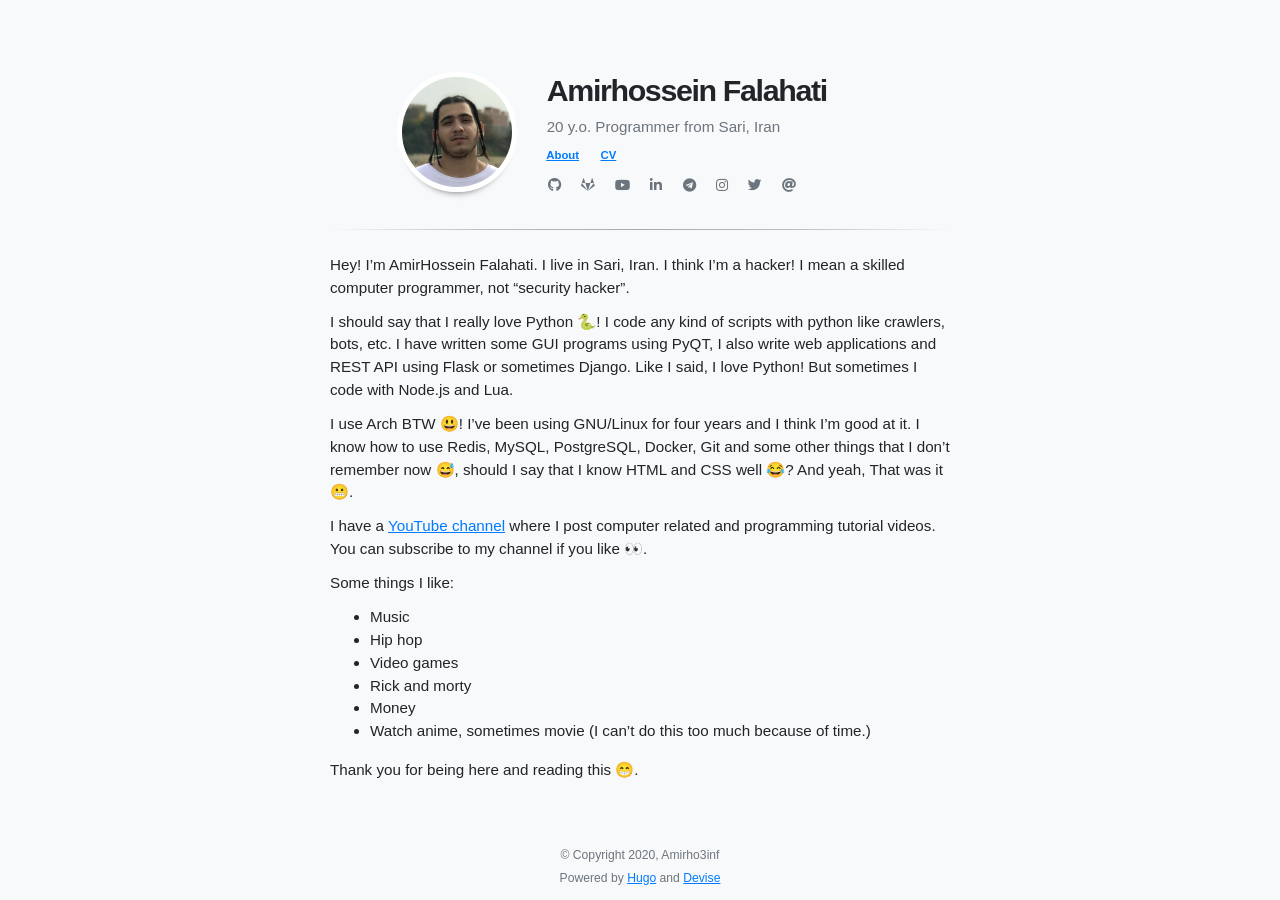
==== index.html @ 6004d15f "Edit about text" ====
<!doctype html>
<html lang="en"><head>
	<meta name="generator" content="Hugo 0.73.0" />
    <title>Ami</title>
    <meta charset="utf-8">
    <meta name="viewport" content="width=device-width, initial-scale=1, shrink-to-fit=no">
    <link rel="stylesheet" href="./css/theme.css"/>
    
<script type="application/javascript">
var doNotTrack = false;
if (!doNotTrack) {
	(function(i,s,o,g,r,a,m){i['GoogleAnalyticsObject']=r;i[r]=i[r]||function(){
	(i[r].q=i[r].q||[]).push(arguments)},i[r].l=1*new Date();a=s.createElement(o),
	m=s.getElementsByTagName(o)[0];a.async=1;a.src=g;m.parentNode.insertBefore(a,m)
	})(window,document,'script','https://www.google-analytics.com/analytics.js','ga');
	ga('create', 'UA-172736603-1', 'auto');
	
	ga('send', 'pageview');
}
</script>

</head>
<body>
        <div id="content" class="mx-auto"><header class="container mt-sm-5 mt-4 mb-4 mt-xs-1">
    <div class="row">
        <div class="col-sm-4 col-12 text-sm-right text-center pt-sm-4">
            <a href="./" class="text-decoration-none">
                <img id="home-image" class="rounded-circle"
                    
                        
                            src="./images/avatar.jpg"
                        
                    
                />
            </a>
        </div>
        <div class="col-sm-8 col-12 text-sm-left text-center">
            <h2 class="m-0 mb-2 mt-4">
                <a href="./" class="text-decoration-none">
                    
                        Amirhossein Falahati
                    
                </a>
            </h2>
            <p class="text-muted mb-1">
                
                    20 y.o. Programmer from Sari, Iran
                
            </p>
            <ul id="nav-links" class="list-inline mb-2">
                
                
                    <li class="list-inline-item">
                        <a class="badge badge-white active" href="./" title="About">About</a>
                    </li>
                
                    <li class="list-inline-item">
                        <a class="badge badge-white " href="./amirho3inf-cv.pdf" title="CV">CV</a>
                    </li>
                
            </ul>
            <ul id="nav-social" class="list-inline">
                
                    <li class="list-inline-item mr-3">
                        <a href="https://github.com/Amirho3inf" target="_blank">
                            <i class="fab fa-github fa-1x text-muted"></i>
                        </a>
                    </li>
                
                    <li class="list-inline-item mr-3">
                        <a href="https://gitlab.com/Amirho3inf" target="_blank">
                            <i class="fab fa-gitlab fa-1x text-muted"></i>
                        </a>
                    </li>
                
                    <li class="list-inline-item mr-3">
                        <a href="https://yt.vu/&#43;Ami_TV" target="_blank">
                            <i class="fab fa-youtube fa-1x text-muted"></i>
                        </a>
                    </li>
                
                    <li class="list-inline-item mr-3">
                        <a href="https://linkedin.com/in/amirho3inf/" target="_blank">
                            <i class="fab fa-linkedin-in fa-1x text-muted"></i>
                        </a>
                    </li>
                
                    <li class="list-inline-item mr-3">
                        <a href="https://t.me/amirho3inf" target="_blank">
                            <i class="fab fa-telegram fa-1x text-muted"></i>
                        </a>
                    </li>
                
                    <li class="list-inline-item mr-3">
                        <a href="https://instagram/amirho3in.f" target="_blank">
                            <i class="fab fa-instagram fa-1x text-muted"></i>
                        </a>
                    </li>
                
                    <li class="list-inline-item mr-3">
                        <a href="https://twitter.com/AmirHo3inF" target="_blank">
                            <i class="fab fa-twitter fa-1x text-muted"></i>
                        </a>
                    </li>
                
                    <li class="list-inline-item mr-3">
                        <a href="mailto:mramirho3inf@gmail.com" target="_blank">
                            <i class="fas fa-at fa-1x text-muted"></i>
                        </a>
                    </li>
                
            </ul>
        </div>
    </div>
    <hr />
</header>
<div class="container">
    
        <p>Hey! I&rsquo;m AmirHossein Falahati. I live in Sari, Iran. I think I&rsquo;m a hacker! I mean a skilled computer programmer, not &ldquo;security hacker&rdquo;.</p>
<p>I should say that I really love Python 🐍! I code any kind of scripts with python like crawlers, bots, etc.
I have written some GUI programs using PyQT, I also write web applications and REST API using Flask or sometimes Django. Like I said, I love Python! But sometimes I code with Node.js and Lua.</p>
<p>I use Arch BTW 😃! I&rsquo;ve been using GNU/Linux for four years and I think I&rsquo;m good at it. I know how to use Redis, MySQL, PostgreSQL, Docker, Git and some other things that I don&rsquo;t remember now 😅, should I say that I know HTML and CSS well 😂? And yeah, That was it 😬.</p>
<p>I have a <a href="https://yt.vu/+Ami_TV">YouTube channel</a> where I post computer related and programming tutorial videos. You can subscribe to my channel if you like 👀.</p>
<p>Some things I like:</p>
<ul>
<li>Music</li>
<li>Hip hop</li>
<li>Video games</li>
<li>Rick and morty</li>
<li>Money</li>
<li>Watch anime, sometimes movie (I can&rsquo;t do this too much because of time.)</li>
</ul>
<p>Thank you for being here and reading this 😁.</p>

    

            </div>
        </div><footer class="text-center pb-1">
    <small class="text-muted">
        
            &copy; Copyright 2020, Amirho3inf
        
        <br>
        Powered by <a href="https://gohugo.io/" target="_blank">Hugo</a>
        and <a href="https://github.com/austingebauer/devise" target="_blank">Devise</a>
    </small>
</footer>
</body>
</html>
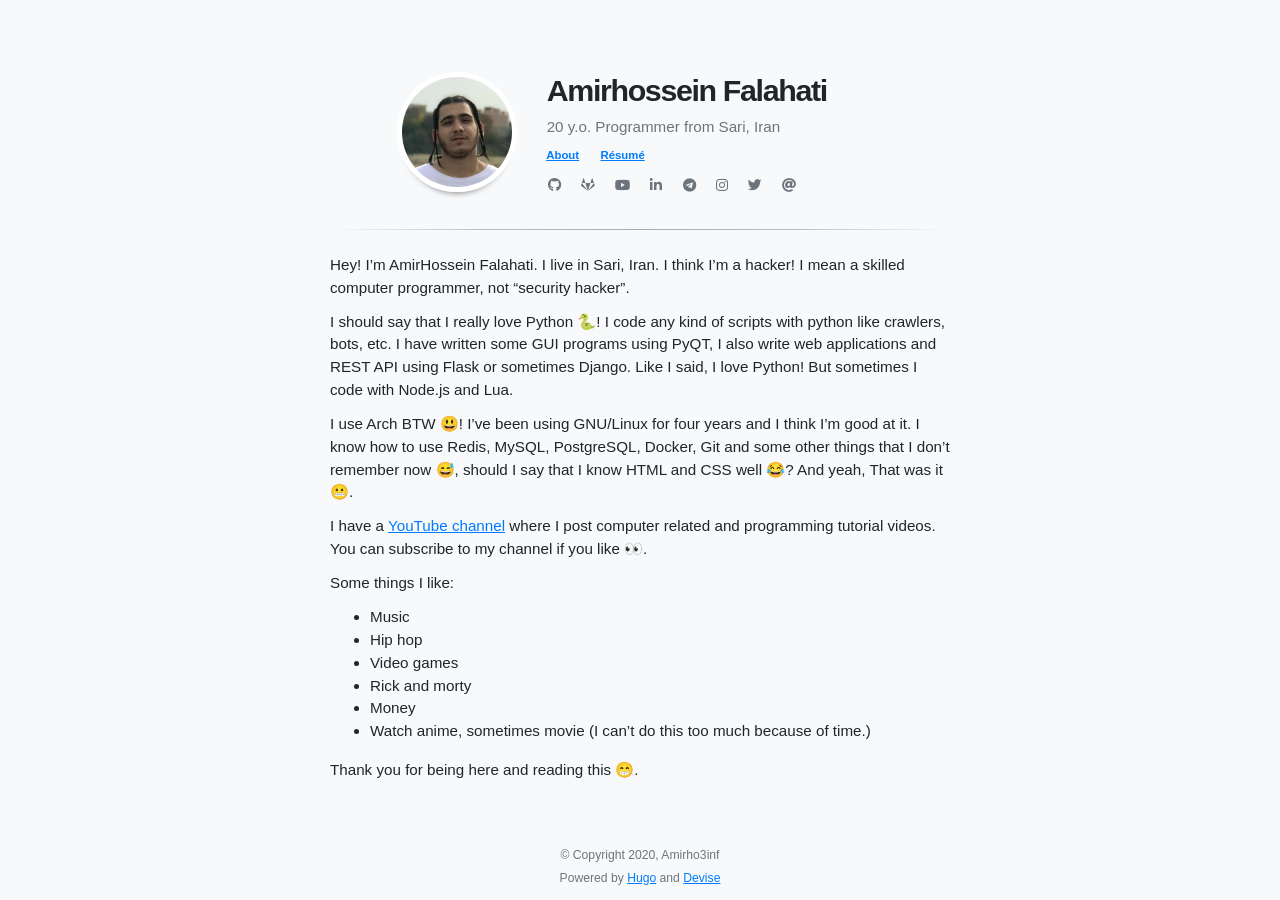
==== commit abfdfae1: "Add résumé" ====
--- a/index.html
+++ b/index.html
@@ -1,6 +1,6 @@
 <!doctype html>
 <html lang="en"><head>
-	<meta name="generator" content="Hugo 0.73.0" />
+	<meta name="generator" content="Hugo 0.74.3" />
     <title>Ami</title>
     <meta charset="utf-8">
     <meta name="viewport" content="width=device-width, initial-scale=1, shrink-to-fit=no">
@@ -55,7 +55,7 @@
                     </li>
                 
                     <li class="list-inline-item">
-                        <a class="badge badge-white " href="./amirho3inf-cv.pdf" title="CV">CV</a>
+                        <a class="badge badge-white " href="./resume.pdf" title="Résumé">Résumé</a>
                     </li>
                 
             </ul>
@@ -92,7 +92,7 @@
                     </li>
                 
                     <li class="list-inline-item mr-3">
-                        <a href="https://instagram/amirho3in.f" target="_blank">
+                        <a href="https://instagram.com/amirho3in.f" target="_blank">
                             <i class="fab fa-instagram fa-1x text-muted"></i>
                         </a>
                     </li>
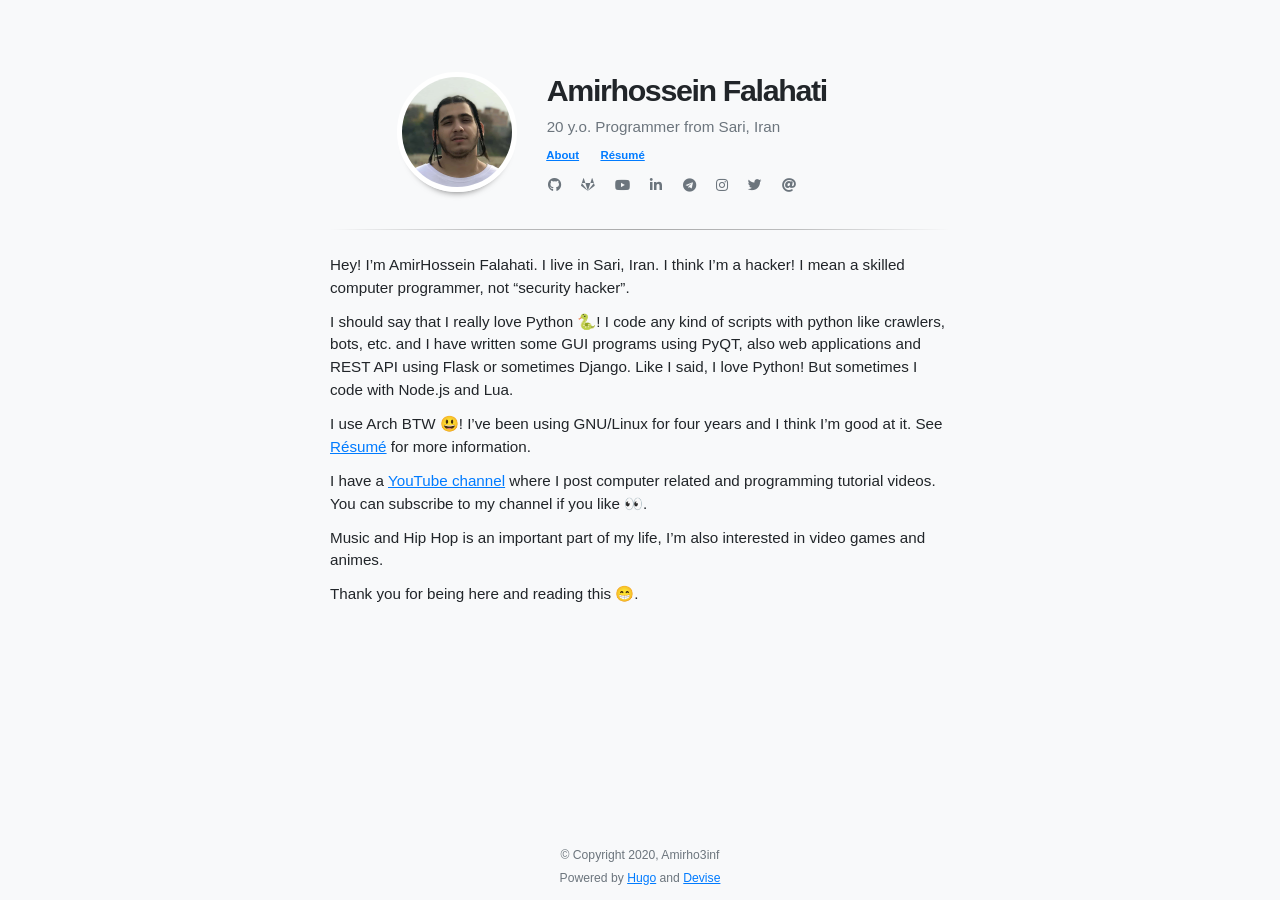
==== commit 10bc1fe0: "Edit text" ====
--- a/index.html
+++ b/index.html
@@ -1,6 +1,6 @@
 <!doctype html>
 <html lang="en"><head>
-	<meta name="generator" content="Hugo 0.74.3" />
+	<meta name="generator" content="Hugo 0.75.1" />
     <title>Ami</title>
     <meta charset="utf-8">
     <meta name="viewport" content="width=device-width, initial-scale=1, shrink-to-fit=no">
@@ -117,19 +117,10 @@
 <div class="container">
     
         <p>Hey! I&rsquo;m AmirHossein Falahati. I live in Sari, Iran. I think I&rsquo;m a hacker! I mean a skilled computer programmer, not &ldquo;security hacker&rdquo;.</p>
-<p>I should say that I really love Python 🐍! I code any kind of scripts with python like crawlers, bots, etc.
-I have written some GUI programs using PyQT, I also write web applications and REST API using Flask or sometimes Django. Like I said, I love Python! But sometimes I code with Node.js and Lua.</p>
-<p>I use Arch BTW 😃! I&rsquo;ve been using GNU/Linux for four years and I think I&rsquo;m good at it. I know how to use Redis, MySQL, PostgreSQL, Docker, Git and some other things that I don&rsquo;t remember now 😅, should I say that I know HTML and CSS well 😂? And yeah, That was it 😬.</p>
+<p>I should say that I really love Python 🐍! I code any kind of scripts with python like crawlers, bots, etc. and I have written some GUI programs using PyQT, also web applications and REST API using Flask or sometimes Django. Like I said, I love Python! But sometimes I code with Node.js and Lua.</p>
+<p>I use Arch BTW 😃! I&rsquo;ve been using GNU/Linux for four years and I think I&rsquo;m good at it. See <a href="./resume.pdf">Résumé</a> for more information.</p>
 <p>I have a <a href="https://yt.vu/+Ami_TV">YouTube channel</a> where I post computer related and programming tutorial videos. You can subscribe to my channel if you like 👀.</p>
-<p>Some things I like:</p>
-<ul>
-<li>Music</li>
-<li>Hip hop</li>
-<li>Video games</li>
-<li>Rick and morty</li>
-<li>Money</li>
-<li>Watch anime, sometimes movie (I can&rsquo;t do this too much because of time.)</li>
-</ul>
+<p>Music and Hip Hop is an important part of my life, I&rsquo;m also interested in video games and animes.</p>
 <p>Thank you for being here and reading this 😁.</p>
 
     
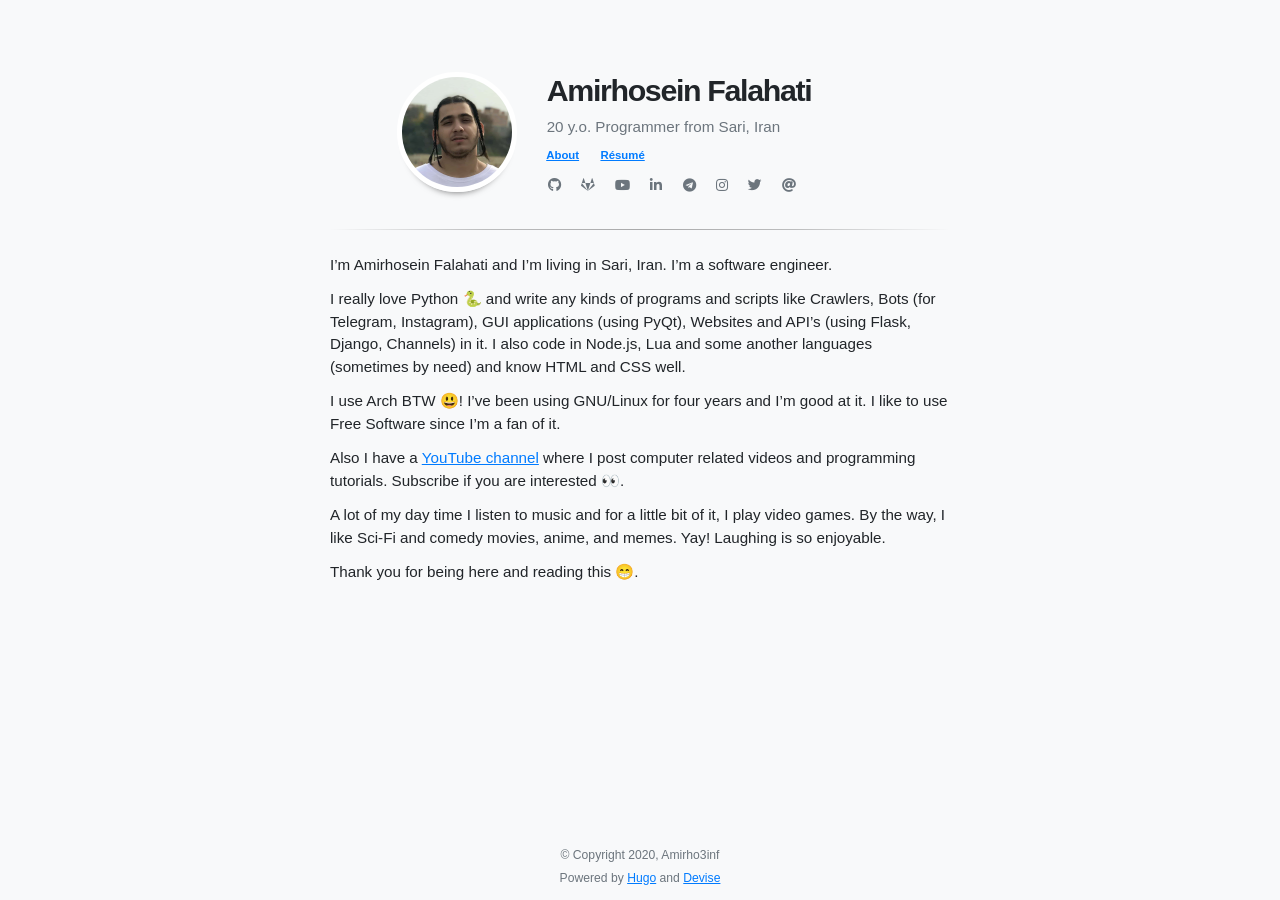
==== commit e6bc9041: "Change resume file and context" ====
--- a/index.html
+++ b/index.html
@@ -1,6 +1,6 @@
 <!doctype html>
 <html lang="en"><head>
-	<meta name="generator" content="Hugo 0.75.1" />
+	<meta name="generator" content="Hugo 0.79.0" />
     <title>Ami</title>
     <meta charset="utf-8">
     <meta name="viewport" content="width=device-width, initial-scale=1, shrink-to-fit=no">
@@ -38,7 +38,7 @@
             <h2 class="m-0 mb-2 mt-4">
                 <a href="./" class="text-decoration-none">
                     
-                        Amirhossein Falahati
+                        Amirhosein Falahati
                     
                 </a>
             </h2>
@@ -116,11 +116,11 @@
 </header>
 <div class="container">
     
-        <p>Hey! I&rsquo;m AmirHossein Falahati. I live in Sari, Iran. I think I&rsquo;m a hacker! I mean a skilled computer programmer, not &ldquo;security hacker&rdquo;.</p>
-<p>I should say that I really love Python 🐍! I code any kind of scripts with python like crawlers, bots, etc. and I have written some GUI programs using PyQT, also web applications and REST API using Flask or sometimes Django. Like I said, I love Python! But sometimes I code with Node.js and Lua.</p>
-<p>I use Arch BTW 😃! I&rsquo;ve been using GNU/Linux for four years and I think I&rsquo;m good at it. See <a href="./resume.pdf">Résumé</a> for more information.</p>
-<p>I have a <a href="https://yt.vu/+Ami_TV">YouTube channel</a> where I post computer related and programming tutorial videos. You can subscribe to my channel if you like 👀.</p>
-<p>Music and Hip Hop is an important part of my life, I&rsquo;m also interested in video games and animes.</p>
+        <p>I&rsquo;m Amirhosein Falahati and I&rsquo;m living in Sari, Iran. I’m a software engineer.</p>
+<p>I really love Python 🐍 and write any kinds of programs and scripts like Crawlers, Bots (for Telegram, Instagram), GUI applications (using PyQt), Websites and API&rsquo;s (using Flask, Django, Channels) in it. I also code in Node.js, Lua and some another languages (sometimes by need) and know HTML and CSS well.</p>
+<p>I use Arch BTW 😃! I&rsquo;ve been using GNU/Linux for four years and I&rsquo;m good at it. I like to use Free Software since I&rsquo;m a fan of it.</p>
+<p>Also I have a <a href="https://yt.vu/+Ami_TV">YouTube channel</a> where I post computer related videos and programming tutorials. Subscribe if you are interested 👀.</p>
+<p>A lot of my day time I listen to music and for a little bit of it, I play video games. By the way, I like Sci-Fi and comedy movies, anime, and memes. Yay! Laughing is so enjoyable.</p>
 <p>Thank you for being here and reading this 😁.</p>
 
     
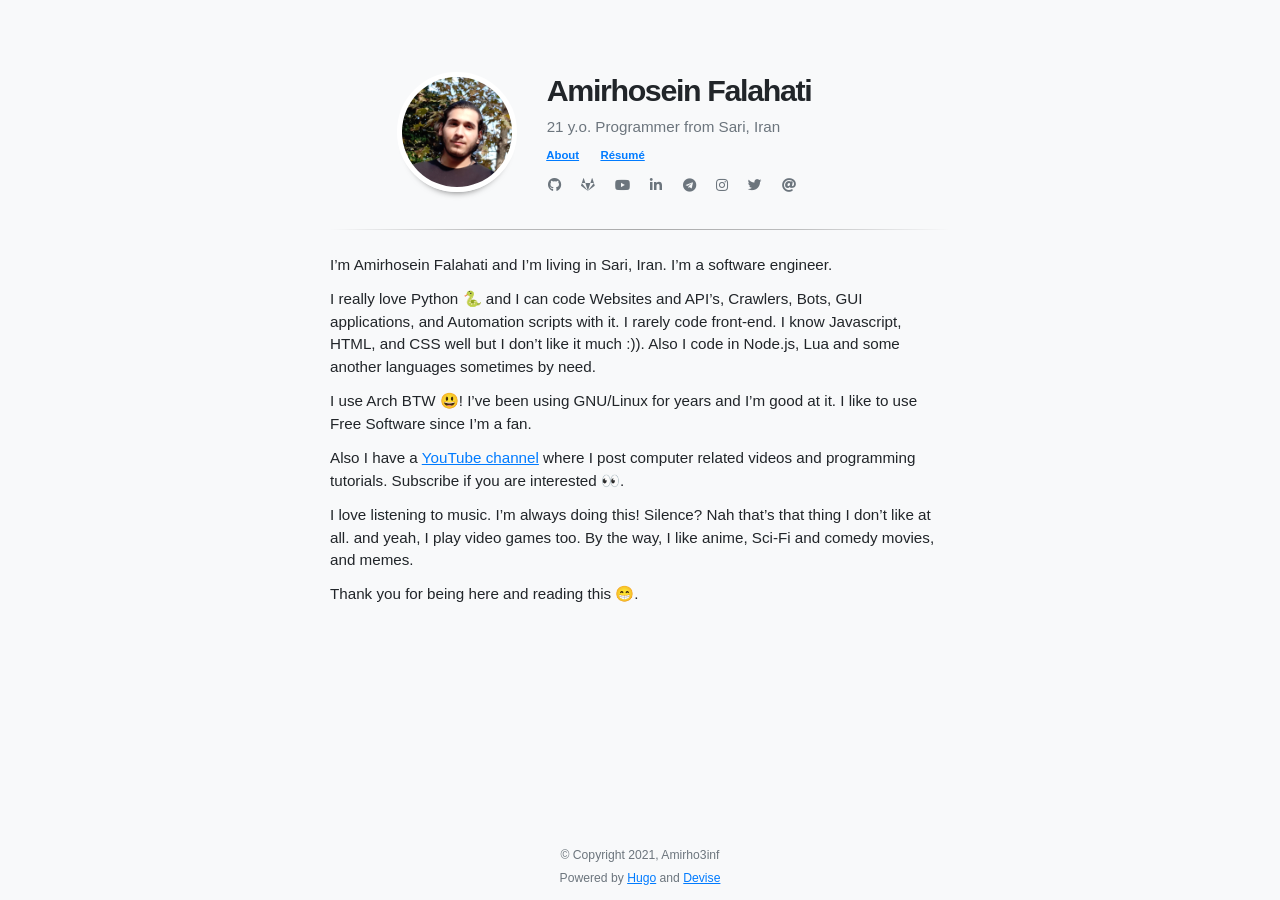
==== commit a9b8ade3: "I got 1 year older, so I edited it :)" ====
--- a/index.html
+++ b/index.html
@@ -1,10 +1,20 @@
 <!doctype html>
 <html lang="en"><head>
-	<meta name="generator" content="Hugo 0.79.0" />
+	<meta name="generator" content="Hugo 0.83.1" />
     <title>Ami</title>
     <meta charset="utf-8">
     <meta name="viewport" content="width=device-width, initial-scale=1, shrink-to-fit=no">
-    <link rel="stylesheet" href="./css/theme.css"/>
+    <meta name="description" content="Amirhosein Falahati is a software engineer based out of Sari, Iran. Here you&#39;ll find more about him." />
+
+    
+    
+    
+    <link rel="stylesheet" href="./css/theme.min.css">
+
+    
+    
+    
+
     
 <script type="application/javascript">
 var doNotTrack = false;
@@ -18,7 +28,6 @@
 	ga('send', 'pageview');
 }
 </script>
-
 </head>
 <body>
         <div id="content" class="mx-auto"><header class="container mt-sm-5 mt-4 mb-4 mt-xs-1">
@@ -44,7 +53,7 @@
             </h2>
             <p class="text-muted mb-1">
                 
-                    20 y.o. Programmer from Sari, Iran
+                    21 y.o. Programmer from Sari, Iran
                 
             </p>
             <ul id="nav-links" class="list-inline mb-2">
@@ -74,7 +83,7 @@
                     </li>
                 
                     <li class="list-inline-item mr-3">
-                        <a href="https://yt.vu/&#43;Ami_TV" target="_blank">
+                        <a href="https://www.youtube.com/channel/UCkPQbikUgpxV5g9iKvrDtmQ/" target="_blank">
                             <i class="fab fa-youtube fa-1x text-muted"></i>
                         </a>
                     </li>
@@ -92,7 +101,7 @@
                     </li>
                 
                     <li class="list-inline-item mr-3">
-                        <a href="https://instagram.com/amirho3in.f" target="_blank">
+                        <a href="https://instagram.com/HeresAmiTV" target="_blank">
                             <i class="fab fa-instagram fa-1x text-muted"></i>
                         </a>
                     </li>
@@ -117,10 +126,10 @@
 <div class="container">
     
         <p>I&rsquo;m Amirhosein Falahati and I&rsquo;m living in Sari, Iran. I’m a software engineer.</p>
-<p>I really love Python 🐍 and write any kinds of programs and scripts like Crawlers, Bots (for Telegram, Instagram), GUI applications (using PyQt), Websites and API&rsquo;s (using Flask, Django, Channels) in it. I also code in Node.js, Lua and some another languages (sometimes by need) and know HTML and CSS well.</p>
-<p>I use Arch BTW 😃! I&rsquo;ve been using GNU/Linux for four years and I&rsquo;m good at it. I like to use Free Software since I&rsquo;m a fan of it.</p>
-<p>Also I have a <a href="https://yt.vu/+Ami_TV">YouTube channel</a> where I post computer related videos and programming tutorials. Subscribe if you are interested 👀.</p>
-<p>A lot of my day time I listen to music and for a little bit of it, I play video games. By the way, I like Sci-Fi and comedy movies, anime, and memes. Yay! Laughing is so enjoyable.</p>
+<p>I really love Python 🐍 and I can code Websites and API&rsquo;s, Crawlers, Bots, GUI applications, and Automation scripts with it. I rarely code front-end. I know Javascript, HTML, and CSS well but I don&rsquo;t like it much :)). Also I code in Node.js, Lua and some another languages sometimes by need.</p>
+<p>I use Arch BTW 😃! I&rsquo;ve been using GNU/Linux for years and I&rsquo;m good at it. I like to use Free Software since I&rsquo;m a fan.</p>
+<p>Also I have a <a href="https://www.youtube.com/channel/UCkPQbikUgpxV5g9iKvrDtmQ/">YouTube channel</a> where I post computer related videos and programming tutorials. Subscribe if you are interested 👀.</p>
+<p>I love listening to music. I&rsquo;m always doing this! Silence? Nah that&rsquo;s that thing I don&rsquo;t like at all. and yeah, I play video games too. By the way, I like anime, Sci-Fi and comedy movies, and memes.</p>
 <p>Thank you for being here and reading this 😁.</p>
 
     
@@ -129,7 +138,7 @@
         </div><footer class="text-center pb-1">
     <small class="text-muted">
         
-            &copy; Copyright 2020, Amirho3inf
+            &copy; Copyright 2021, Amirho3inf
         
         <br>
         Powered by <a href="https://gohugo.io/" target="_blank">Hugo</a>
--- a/css/theme.min.css
+++ b/css/theme.min.css
@@ -0,0 +1,7 @@
+@charset "UTF-8";/*!* Bootstrap v4.5.2 (https://getbootstrap.com/)
+* Copyright 2011-2020 The Bootstrap Authors
+* Copyright 2011-2020 Twitter, Inc.
+* Licensed under MIT (https://github.com/twbs/bootstrap/blob/main/LICENSE)*/:root{--blue:#007bff;--indigo:#6610f2;--purple:#6f42c1;--pink:#e83e8c;--red:#dc3545;--orange:#fd7e14;--yellow:#ffc107;--green:#28a745;--teal:#20c997;--cyan:#17a2b8;--white:#fff;--gray:#6c757d;--gray-dark:#343a40;--primary:#007bff;--secondary:#6c757d;--success:#28a745;--info:#17a2b8;--warning:#ffc107;--danger:#dc3545;--light:#f8f9fa;--dark:#343a40;--breakpoint-xs:0;--breakpoint-sm:576px;--breakpoint-md:768px;--breakpoint-lg:992px;--breakpoint-xl:1200px;--font-family-sans-serif:-apple-system, BlinkMacSystemFont, "Segoe UI", Roboto, "Helvetica Neue", Arial, "Noto Sans", sans-serif, "Apple Color Emoji", "Segoe UI Emoji", "Segoe UI Symbol", "Noto Color Emoji";--font-family-monospace:SFMono-Regular, Menlo, Monaco, Consolas, "Liberation Mono", "Courier New", monospace}*,*::before,*::after{box-sizing:border-box}html{font-family:sans-serif;line-height:1.15;-webkit-text-size-adjust:100%;-webkit-tap-highlight-color:transparent}article,aside,figcaption,figure,footer,header,hgroup,main,nav,section{display:block}body{margin:0;font-family:helvetica neue,Arial,sans-serif;font-size:.95rem;font-weight:400;line-height:1.5;color:#212529;text-align:left;background-color:#f8f9fa}[tabindex="-1"]:focus:not(:focus-visible){outline:0!important}hr{box-sizing:content-box;height:0;overflow:visible}h1,h2,h3,h4,h5,h6{margin-top:0;margin-bottom:.5rem}p{margin-top:0;margin-bottom:1rem}abbr[title],abbr[data-original-title]{text-decoration:underline;text-decoration:underline dotted;cursor:help;border-bottom:0;text-decoration-skip-ink:none}address{margin-bottom:1rem;font-style:normal;line-height:inherit}ol,ul,dl{margin-top:0;margin-bottom:1rem}ol ol,ul ul,ol ul,ul ol{margin-bottom:0}dt{font-weight:700}dd{margin-bottom:.5rem;margin-left:0}blockquote{margin:0 0 1rem}b,strong{font-weight:bolder}small{font-size:80%}sub,sup{position:relative;font-size:75%;line-height:0;vertical-align:baseline}sub{bottom:-.25em}sup{top:-.5em}a{color:#007bff;text-decoration:none;background-color:transparent}a:hover{color:#0056b3;text-decoration:underline}a:not([href]):not([class]){color:inherit;text-decoration:none}a:not([href]):not([class]):hover{color:inherit;text-decoration:none}pre,code,kbd,samp{font-family:SFMono-Regular,Menlo,Monaco,Consolas,liberation mono,courier new,monospace;font-size:1em}pre{margin-top:0;margin-bottom:1rem;overflow:auto;-ms-overflow-style:scrollbar}figure{margin:0 0 1rem}img{vertical-align:middle;border-style:none}svg{overflow:hidden;vertical-align:middle}table{border-collapse:collapse}caption{padding-top:.75rem;padding-bottom:.75rem;color:#6c757d;text-align:left;caption-side:bottom}th{text-align:inherit}label{display:inline-block;margin-bottom:.5rem}button{border-radius:0}button:focus{outline:1px dotted;outline:5px auto -webkit-focus-ring-color}input,button,select,optgroup,textarea{margin:0;font-family:inherit;font-size:inherit;line-height:inherit}button,input{overflow:visible}button,select{text-transform:none}[role=button]{cursor:pointer}select{word-wrap:normal}button,[type=button],[type=reset],[type=submit]{-webkit-appearance:button}button:not(:disabled),[type=button]:not(:disabled),[type=reset]:not(:disabled),[type=submit]:not(:disabled){cursor:pointer}button::-moz-focus-inner,[type=button]::-moz-focus-inner,[type=reset]::-moz-focus-inner,[type=submit]::-moz-focus-inner{padding:0;border-style:none}input[type=radio],input[type=checkbox]{box-sizing:border-box;padding:0}textarea{overflow:auto;resize:vertical}fieldset{min-width:0;padding:0;margin:0;border:0}legend{display:block;width:100%;max-width:100%;padding:0;margin-bottom:.5rem;font-size:1.5rem;line-height:inherit;color:inherit;white-space:normal}progress{vertical-align:baseline}[type=number]::-webkit-inner-spin-button,[type=number]::-webkit-outer-spin-button{height:auto}[type=search]{outline-offset:-2px;-webkit-appearance:none}[type=search]::-webkit-search-decoration{-webkit-appearance:none}::-webkit-file-upload-button{font:inherit;-webkit-appearance:button}output{display:inline-block}summary{display:list-item;cursor:pointer}template{display:none}[hidden]{display:none!important}h1,h2,h3,h4,h5,h6,.h1,.h2,.h3,.h4,.h5,.h6{margin-bottom:.5rem;font-weight:500;line-height:1.2}h1,.h1{font-size:2.375rem}h2,.h2{font-size:1.9rem}h3,.h3{font-size:1.6625rem}h4,.h4{font-size:1.425rem}h5,.h5{font-size:1.1875rem}h6,.h6{font-size:.95rem}.lead{font-size:1.1875rem;font-weight:300}.display-1{font-size:6rem;font-weight:300;line-height:1.2}.display-2{font-size:5.5rem;font-weight:300;line-height:1.2}.display-3{font-size:4.5rem;font-weight:300;line-height:1.2}.display-4{font-size:3.5rem;font-weight:300;line-height:1.2}hr{margin-top:1rem;margin-bottom:1rem;border:0;border-top:1px solid rgba(0,0,0,.1)}small,.small{font-size:80%;font-weight:400}mark,.mark{padding:.2em;background-color:#fcf8e3}.list-unstyled{padding-left:0;list-style:none}.list-inline{padding-left:0;list-style:none}.list-inline-item{display:inline-block}.list-inline-item:not(:last-child){margin-right:.5rem}.initialism{font-size:90%;text-transform:uppercase}.blockquote{margin-bottom:1rem;font-size:1.1875rem}.blockquote-footer{display:block;font-size:80%;color:#6c757d}.blockquote-footer::before{content:"\2014\00A0"}.img-fluid{max-width:100%;height:auto}.img-thumbnail{padding:.25rem;background-color:#f8f9fa;border:1px solid #dee2e6;border-radius:.25rem;max-width:100%;height:auto}.figure{display:inline-block}.figure-img{margin-bottom:.5rem;line-height:1}.figure-caption{font-size:90%;color:#6c757d}code{font-size:87.5%;color:#e83e8c;word-wrap:break-word}a>code{color:inherit}kbd{padding:.2rem .4rem;font-size:87.5%;color:#fff;background-color:#212529;border-radius:.2rem}kbd kbd{padding:0;font-size:100%;font-weight:700}pre{display:block;font-size:87.5%;color:#212529}pre code{font-size:inherit;color:inherit;word-break:normal}.pre-scrollable{max-height:340px;overflow-y:scroll}.container,.container-fluid,.container-xl,.container-lg,.container-md,.container-sm{width:100%;padding-right:15px;padding-left:15px;margin-right:auto;margin-left:auto}@media(min-width:576px){.container-sm,.container{max-width:540px}}@media(min-width:768px){.container-md,.container-sm,.container{max-width:720px}}@media(min-width:992px){.container-lg,.container-md,.container-sm,.container{max-width:960px}}@media(min-width:1200px){.container-xl,.container-lg,.container-md,.container-sm,.container{max-width:1140px}}.row{display:flex;flex-wrap:wrap;margin-right:-15px;margin-left:-15px}.no-gutters{margin-right:0;margin-left:0}.no-gutters>.col,.no-gutters>[class*=col-]{padding-right:0;padding-left:0}.col-xl,.col-xl-auto,.col-xl-12,.col-xl-11,.col-xl-10,.col-xl-9,.col-xl-8,.col-xl-7,.col-xl-6,.col-xl-5,.col-xl-4,.col-xl-3,.col-xl-2,.col-xl-1,.col-lg,.col-lg-auto,.col-lg-12,.col-lg-11,.col-lg-10,.col-lg-9,.col-lg-8,.col-lg-7,.col-lg-6,.col-lg-5,.col-lg-4,.col-lg-3,.col-lg-2,.col-lg-1,.col-md,.col-md-auto,.col-md-12,.col-md-11,.col-md-10,.col-md-9,.col-md-8,.col-md-7,.col-md-6,.col-md-5,.col-md-4,.col-md-3,.col-md-2,.col-md-1,.col-sm,.col-sm-auto,.col-sm-12,.col-sm-11,.col-sm-10,.col-sm-9,.col-sm-8,.col-sm-7,.col-sm-6,.col-sm-5,.col-sm-4,.col-sm-3,.col-sm-2,.col-sm-1,.col,.col-auto,.col-12,.col-11,.col-10,.col-9,.col-8,.col-7,.col-6,.col-5,.col-4,.col-3,.col-2,.col-1{position:relative;width:100%;padding-right:15px;padding-left:15px}.col{flex-basis:0;flex-grow:1;max-width:100%}.row-cols-1>*{flex:0 0 100%;max-width:100%}.row-cols-2>*{flex:0 0 50%;max-width:50%}.row-cols-3>*{flex:0 0 33.33333333%;max-width:33.33333333%}.row-cols-4>*{flex:0 0 25%;max-width:25%}.row-cols-5>*{flex:0 0 20%;max-width:20%}.row-cols-6>*{flex:0 0 16.66666667%;max-width:16.66666667%}.col-auto{flex:none;width:auto;max-width:100%}.col-1{flex:0 0 8.33333333%;max-width:8.33333333%}.col-2{flex:0 0 16.66666667%;max-width:16.66666667%}.col-3{flex:0 0 25%;max-width:25%}.col-4{flex:0 0 33.33333333%;max-width:33.33333333%}.col-5{flex:0 0 41.66666667%;max-width:41.66666667%}.col-6{flex:0 0 50%;max-width:50%}.col-7{flex:0 0 58.33333333%;max-width:58.33333333%}.col-8{flex:0 0 66.66666667%;max-width:66.66666667%}.col-9{flex:0 0 75%;max-width:75%}.col-10{flex:0 0 83.33333333%;max-width:83.33333333%}.col-11{flex:0 0 91.66666667%;max-width:91.66666667%}.col-12{flex:0 0 100%;max-width:100%}.order-first{order:-1}.order-last{order:13}.order-0{order:0}.order-1{order:1}.order-2{order:2}.order-3{order:3}.order-4{order:4}.order-5{order:5}.order-6{order:6}.order-7{order:7}.order-8{order:8}.order-9{order:9}.order-10{order:10}.order-11{order:11}.order-12{order:12}.offset-1{margin-left:8.33333333%}.offset-2{margin-left:16.66666667%}.offset-3{margin-left:25%}.offset-4{margin-left:33.33333333%}.offset-5{margin-left:41.66666667%}.offset-6{margin-left:50%}.offset-7{margin-left:58.33333333%}.offset-8{margin-left:66.66666667%}.offset-9{margin-left:75%}.offset-10{margin-left:83.33333333%}.offset-11{margin-left:91.66666667%}@media(min-width:576px){.col-sm{flex-basis:0;flex-grow:1;max-width:100%}.row-cols-sm-1>*{flex:0 0 100%;max-width:100%}.row-cols-sm-2>*{flex:0 0 50%;max-width:50%}.row-cols-sm-3>*{flex:0 0 33.33333333%;max-width:33.33333333%}.row-cols-sm-4>*{flex:0 0 25%;max-width:25%}.row-cols-sm-5>*{flex:0 0 20%;max-width:20%}.row-cols-sm-6>*{flex:0 0 16.66666667%;max-width:16.66666667%}.col-sm-auto{flex:none;width:auto;max-width:100%}.col-sm-1{flex:0 0 8.33333333%;max-width:8.33333333%}.col-sm-2{flex:0 0 16.66666667%;max-width:16.66666667%}.col-sm-3{flex:0 0 25%;max-width:25%}.col-sm-4{flex:0 0 33.33333333%;max-width:33.33333333%}.col-sm-5{flex:0 0 41.66666667%;max-width:41.66666667%}.col-sm-6{flex:0 0 50%;max-width:50%}.col-sm-7{flex:0 0 58.33333333%;max-width:58.33333333%}.col-sm-8{flex:0 0 66.66666667%;max-width:66.66666667%}.col-sm-9{flex:0 0 75%;max-width:75%}.col-sm-10{flex:0 0 83.33333333%;max-width:83.33333333%}.col-sm-11{flex:0 0 91.66666667%;max-width:91.66666667%}.col-sm-12{flex:0 0 100%;max-width:100%}.order-sm-first{order:-1}.order-sm-last{order:13}.order-sm-0{order:0}.order-sm-1{order:1}.order-sm-2{order:2}.order-sm-3{order:3}.order-sm-4{order:4}.order-sm-5{order:5}.order-sm-6{order:6}.order-sm-7{order:7}.order-sm-8{order:8}.order-sm-9{order:9}.order-sm-10{order:10}.order-sm-11{order:11}.order-sm-12{order:12}.offset-sm-0{margin-left:0}.offset-sm-1{margin-left:8.33333333%}.offset-sm-2{margin-left:16.66666667%}.offset-sm-3{margin-left:25%}.offset-sm-4{margin-left:33.33333333%}.offset-sm-5{margin-left:41.66666667%}.offset-sm-6{margin-left:50%}.offset-sm-7{margin-left:58.33333333%}.offset-sm-8{margin-left:66.66666667%}.offset-sm-9{margin-left:75%}.offset-sm-10{margin-left:83.33333333%}.offset-sm-11{margin-left:91.66666667%}}@media(min-width:768px){.col-md{flex-basis:0;flex-grow:1;max-width:100%}.row-cols-md-1>*{flex:0 0 100%;max-width:100%}.row-cols-md-2>*{flex:0 0 50%;max-width:50%}.row-cols-md-3>*{flex:0 0 33.33333333%;max-width:33.33333333%}.row-cols-md-4>*{flex:0 0 25%;max-width:25%}.row-cols-md-5>*{flex:0 0 20%;max-width:20%}.row-cols-md-6>*{flex:0 0 16.66666667%;max-width:16.66666667%}.col-md-auto{flex:none;width:auto;max-width:100%}.col-md-1{flex:0 0 8.33333333%;max-width:8.33333333%}.col-md-2{flex:0 0 16.66666667%;max-width:16.66666667%}.col-md-3{flex:0 0 25%;max-width:25%}.col-md-4{flex:0 0 33.33333333%;max-width:33.33333333%}.col-md-5{flex:0 0 41.66666667%;max-width:41.66666667%}.col-md-6{flex:0 0 50%;max-width:50%}.col-md-7{flex:0 0 58.33333333%;max-width:58.33333333%}.col-md-8{flex:0 0 66.66666667%;max-width:66.66666667%}.col-md-9{flex:0 0 75%;max-width:75%}.col-md-10{flex:0 0 83.33333333%;max-width:83.33333333%}.col-md-11{flex:0 0 91.66666667%;max-width:91.66666667%}.col-md-12{flex:0 0 100%;max-width:100%}.order-md-first{order:-1}.order-md-last{order:13}.order-md-0{order:0}.order-md-1{order:1}.order-md-2{order:2}.order-md-3{order:3}.order-md-4{order:4}.order-md-5{order:5}.order-md-6{order:6}.order-md-7{order:7}.order-md-8{order:8}.order-md-9{order:9}.order-md-10{order:10}.order-md-11{order:11}.order-md-12{order:12}.offset-md-0{margin-left:0}.offset-md-1{margin-left:8.33333333%}.offset-md-2{margin-left:16.66666667%}.offset-md-3{margin-left:25%}.offset-md-4{margin-left:33.33333333%}.offset-md-5{margin-left:41.66666667%}.offset-md-6{margin-left:50%}.offset-md-7{margin-left:58.33333333%}.offset-md-8{margin-left:66.66666667%}.offset-md-9{margin-left:75%}.offset-md-10{margin-left:83.33333333%}.offset-md-11{margin-left:91.66666667%}}@media(min-width:992px){.col-lg{flex-basis:0;flex-grow:1;max-width:100%}.row-cols-lg-1>*{flex:0 0 100%;max-width:100%}.row-cols-lg-2>*{flex:0 0 50%;max-width:50%}.row-cols-lg-3>*{flex:0 0 33.33333333%;max-width:33.33333333%}.row-cols-lg-4>*{flex:0 0 25%;max-width:25%}.row-cols-lg-5>*{flex:0 0 20%;max-width:20%}.row-cols-lg-6>*{flex:0 0 16.66666667%;max-width:16.66666667%}.col-lg-auto{flex:none;width:auto;max-width:100%}.col-lg-1{flex:0 0 8.33333333%;max-width:8.33333333%}.col-lg-2{flex:0 0 16.66666667%;max-width:16.66666667%}.col-lg-3{flex:0 0 25%;max-width:25%}.col-lg-4{flex:0 0 33.33333333%;max-width:33.33333333%}.col-lg-5{flex:0 0 41.66666667%;max-width:41.66666667%}.col-lg-6{flex:0 0 50%;max-width:50%}.col-lg-7{flex:0 0 58.33333333%;max-width:58.33333333%}.col-lg-8{flex:0 0 66.66666667%;max-width:66.66666667%}.col-lg-9{flex:0 0 75%;max-width:75%}.col-lg-10{flex:0 0 83.33333333%;max-width:83.33333333%}.col-lg-11{flex:0 0 91.66666667%;max-width:91.66666667%}.col-lg-12{flex:0 0 100%;max-width:100%}.order-lg-first{order:-1}.order-lg-last{order:13}.order-lg-0{order:0}.order-lg-1{order:1}.order-lg-2{order:2}.order-lg-3{order:3}.order-lg-4{order:4}.order-lg-5{order:5}.order-lg-6{order:6}.order-lg-7{order:7}.order-lg-8{order:8}.order-lg-9{order:9}.order-lg-10{order:10}.order-lg-11{order:11}.order-lg-12{order:12}.offset-lg-0{margin-left:0}.offset-lg-1{margin-left:8.33333333%}.offset-lg-2{margin-left:16.66666667%}.offset-lg-3{margin-left:25%}.offset-lg-4{margin-left:33.33333333%}.offset-lg-5{margin-left:41.66666667%}.offset-lg-6{margin-left:50%}.offset-lg-7{margin-left:58.33333333%}.offset-lg-8{margin-left:66.66666667%}.offset-lg-9{margin-left:75%}.offset-lg-10{margin-left:83.33333333%}.offset-lg-11{margin-left:91.66666667%}}@media(min-width:1200px){.col-xl{flex-basis:0;flex-grow:1;max-width:100%}.row-cols-xl-1>*{flex:0 0 100%;max-width:100%}.row-cols-xl-2>*{flex:0 0 50%;max-width:50%}.row-cols-xl-3>*{flex:0 0 33.33333333%;max-width:33.33333333%}.row-cols-xl-4>*{flex:0 0 25%;max-width:25%}.row-cols-xl-5>*{flex:0 0 20%;max-width:20%}.row-cols-xl-6>*{flex:0 0 16.66666667%;max-width:16.66666667%}.col-xl-auto{flex:none;width:auto;max-width:100%}.col-xl-1{flex:0 0 8.33333333%;max-width:8.33333333%}.col-xl-2{flex:0 0 16.66666667%;max-width:16.66666667%}.col-xl-3{flex:0 0 25%;max-width:25%}.col-xl-4{flex:0 0 33.33333333%;max-width:33.33333333%}.col-xl-5{flex:0 0 41.66666667%;max-width:41.66666667%}.col-xl-6{flex:0 0 50%;max-width:50%}.col-xl-7{flex:0 0 58.33333333%;max-width:58.33333333%}.col-xl-8{flex:0 0 66.66666667%;max-width:66.66666667%}.col-xl-9{flex:0 0 75%;max-width:75%}.col-xl-10{flex:0 0 83.33333333%;max-width:83.33333333%}.col-xl-11{flex:0 0 91.66666667%;max-width:91.66666667%}.col-xl-12{flex:0 0 100%;max-width:100%}.order-xl-first{order:-1}.order-xl-last{order:13}.order-xl-0{order:0}.order-xl-1{order:1}.order-xl-2{order:2}.order-xl-3{order:3}.order-xl-4{order:4}.order-xl-5{order:5}.order-xl-6{order:6}.order-xl-7{order:7}.order-xl-8{order:8}.order-xl-9{order:9}.order-xl-10{order:10}.order-xl-11{order:11}.order-xl-12{order:12}.offset-xl-0{margin-left:0}.offset-xl-1{margin-left:8.33333333%}.offset-xl-2{margin-left:16.66666667%}.offset-xl-3{margin-left:25%}.offset-xl-4{margin-left:33.33333333%}.offset-xl-5{margin-left:41.66666667%}.offset-xl-6{margin-left:50%}.offset-xl-7{margin-left:58.33333333%}.offset-xl-8{margin-left:66.66666667%}.offset-xl-9{margin-left:75%}.offset-xl-10{margin-left:83.33333333%}.offset-xl-11{margin-left:91.66666667%}}.table{width:100%;margin-bottom:1rem;color:#212529}.table th,.table td{padding:.75rem;vertical-align:top;border-top:1px solid #dee2e6}.table thead th{vertical-align:bottom;border-bottom:2px solid #dee2e6}.table tbody+tbody{border-top:2px solid #dee2e6}.table-sm th,.table-sm td{padding:.3rem}.table-bordered{border:1px solid #dee2e6}.table-bordered th,.table-bordered td{border:1px solid #dee2e6}.table-bordered thead th,.table-bordered thead td{border-bottom-width:2px}.table-borderless th,.table-borderless td,.table-borderless thead th,.table-borderless tbody+tbody{border:0}.table-striped tbody tr:nth-of-type(odd){background-color:rgba(0,0,0,5%)}.table-hover tbody tr:hover{color:#212529;background-color:rgba(0,0,0,.075)}.table-primary,.table-primary>th,.table-primary>td{background-color:#b8daff}.table-primary th,.table-primary td,.table-primary thead th,.table-primary tbody+tbody{border-color:#7abaff}.table-hover .table-primary:hover{background-color:#9fcdff}.table-hover .table-primary:hover>td,.table-hover .table-primary:hover>th{background-color:#9fcdff}.table-secondary,.table-secondary>th,.table-secondary>td{background-color:#d6d8db}.table-secondary th,.table-secondary td,.table-secondary thead th,.table-secondary tbody+tbody{border-color:#b3b7bb}.table-hover .table-secondary:hover{background-color:#c8cbcf}.table-hover .table-secondary:hover>td,.table-hover .table-secondary:hover>th{background-color:#c8cbcf}.table-success,.table-success>th,.table-success>td{background-color:#c3e6cb}.table-success th,.table-success td,.table-success thead th,.table-success tbody+tbody{border-color:#8fd19e}.table-hover .table-success:hover{background-color:#b1dfbb}.table-hover .table-success:hover>td,.table-hover .table-success:hover>th{background-color:#b1dfbb}.table-info,.table-info>th,.table-info>td{background-color:#bee5eb}.table-info th,.table-info td,.table-info thead th,.table-info tbody+tbody{border-color:#86cfda}.table-hover .table-info:hover{background-color:#abdde5}.table-hover .table-info:hover>td,.table-hover .table-info:hover>th{background-color:#abdde5}.table-warning,.table-warning>th,.table-warning>td{background-color:#ffeeba}.table-warning th,.table-warning td,.table-warning thead th,.table-warning tbody+tbody{border-color:#ffdf7e}.table-hover .table-warning:hover{background-color:#ffe8a1}.table-hover .table-warning:hover>td,.table-hover .table-warning:hover>th{background-color:#ffe8a1}.table-danger,.table-danger>th,.table-danger>td{background-color:#f5c6cb}.table-danger th,.table-danger td,.table-danger thead th,.table-danger tbody+tbody{border-color:#ed969e}.table-hover .table-danger:hover{background-color:#f1b0b7}.table-hover .table-danger:hover>td,.table-hover .table-danger:hover>th{background-color:#f1b0b7}.table-light,.table-light>th,.table-light>td{background-color:#fdfdfe}.table-light th,.table-light td,.table-light thead th,.table-light tbody+tbody{border-color:#fbfcfc}.table-hover .table-light:hover{background-color:#ececf6}.table-hover .table-light:hover>td,.table-hover .table-light:hover>th{background-color:#ececf6}.table-dark,.table-dark>th,.table-dark>td{background-color:#c6c8ca}.table-dark th,.table-dark td,.table-dark thead th,.table-dark tbody+tbody{border-color:#95999c}.table-hover .table-dark:hover{background-color:#b9bbbe}.table-hover .table-dark:hover>td,.table-hover .table-dark:hover>th{background-color:#b9bbbe}.table-active,.table-active>th,.table-active>td{background-color:rgba(0,0,0,.075)}.table-hover .table-active:hover{background-color:rgba(0,0,0,.075)}.table-hover .table-active:hover>td,.table-hover .table-active:hover>th{background-color:rgba(0,0,0,.075)}.table .thead-dark th{color:#fff;background-color:#343a40;border-color:#454d55}.table .thead-light th{color:#495057;background-color:#e9ecef;border-color:#dee2e6}.table-dark{color:#fff;background-color:#343a40}.table-dark th,.table-dark td,.table-dark thead th{border-color:#454d55}.table-dark.table-bordered{border:0}.table-dark.table-striped tbody tr:nth-of-type(odd){background-color:rgba(255,255,255,5%)}.table-dark.table-hover tbody tr:hover{color:#fff;background-color:rgba(255,255,255,.075)}@media(max-width:575.98px){.table-responsive-sm{display:block;width:100%;overflow-x:auto;-webkit-overflow-scrolling:touch}.table-responsive-sm>.table-bordered{border:0}}@media(max-width:767.98px){.table-responsive-md{display:block;width:100%;overflow-x:auto;-webkit-overflow-scrolling:touch}.table-responsive-md>.table-bordered{border:0}}@media(max-width:991.98px){.table-responsive-lg{display:block;width:100%;overflow-x:auto;-webkit-overflow-scrolling:touch}.table-responsive-lg>.table-bordered{border:0}}@media(max-width:1199.98px){.table-responsive-xl{display:block;width:100%;overflow-x:auto;-webkit-overflow-scrolling:touch}.table-responsive-xl>.table-bordered{border:0}}.table-responsive{display:block;width:100%;overflow-x:auto;-webkit-overflow-scrolling:touch}.table-responsive>.table-bordered{border:0}.form-control{display:block;width:100%;height:calc(1.5em + .75rem + 2px);padding:.375rem .75rem;font-size:.95rem;font-weight:400;line-height:1.5;color:#495057;background-color:#fff;background-clip:padding-box;border:1px solid #ced4da;border-radius:.25rem;transition:border-color .15s ease-in-out,box-shadow .15s ease-in-out}@media(prefers-reduced-motion:reduce){.form-control{transition:none}}.form-control::-ms-expand{background-color:transparent;border:0}.form-control:-moz-focusring{color:transparent;text-shadow:0 0 0 #495057}.form-control:focus{color:#495057;background-color:#fff;border-color:#80bdff;outline:0;box-shadow:0 0 0 .2rem rgba(0,123,255,.25)}.form-control::placeholder{color:#6c757d;opacity:1}.form-control:disabled,.form-control[readonly]{background-color:#e9ecef;opacity:1}input.form-control[type=date],input.form-control[type=time],input.form-control[type=datetime-local],input.form-control[type=month]{appearance:none}select.form-control:focus::-ms-value{color:#495057;background-color:#fff}.form-control-file,.form-control-range{display:block;width:100%}.col-form-label{padding-top:calc(.375rem + 1px);padding-bottom:calc(.375rem + 1px);margin-bottom:0;font-size:inherit;line-height:1.5}.col-form-label-lg{padding-top:calc(.5rem + 1px);padding-bottom:calc(.5rem + 1px);font-size:1.1875rem;line-height:1.5}.col-form-label-sm{padding-top:calc(.25rem + 1px);padding-bottom:calc(.25rem + 1px);font-size:.83125rem;line-height:1.5}.form-control-plaintext{display:block;width:100%;padding:.375rem 0;margin-bottom:0;font-size:.95rem;line-height:1.5;color:#212529;background-color:transparent;border:solid transparent;border-width:1px 0}.form-control-plaintext.form-control-sm,.form-control-plaintext.form-control-lg{padding-right:0;padding-left:0}.form-control-sm{height:calc(1.5em + .5rem + 2px);padding:.25rem .5rem;font-size:.83125rem;line-height:1.5;border-radius:.2rem}.form-control-lg{height:calc(1.5em + 1rem + 2px);padding:.5rem 1rem;font-size:1.1875rem;line-height:1.5;border-radius:.3rem}select.form-control[size],select.form-control[multiple]{height:auto}textarea.form-control{height:auto}.form-group{margin-bottom:1rem}.form-text{display:block;margin-top:.25rem}.form-row{display:flex;flex-wrap:wrap;margin-right:-5px;margin-left:-5px}.form-row>.col,.form-row>[class*=col-]{padding-right:5px;padding-left:5px}.form-check{position:relative;display:block;padding-left:1.25rem}.form-check-input{position:absolute;margin-top:.3rem;margin-left:-1.25rem}.form-check-input[disabled]~.form-check-label,.form-check-input:disabled~.form-check-label{color:#6c757d}.form-check-label{margin-bottom:0}.form-check-inline{display:inline-flex;align-items:center;padding-left:0;margin-right:.75rem}.form-check-inline .form-check-input{position:static;margin-top:0;margin-right:.3125rem;margin-left:0}.valid-feedback{display:none;width:100%;margin-top:.25rem;font-size:80%;color:#28a745}.valid-tooltip{position:absolute;top:100%;left:0;z-index:5;display:none;max-width:100%;padding:.25rem .5rem;margin-top:.1rem;font-size:.83125rem;line-height:1.5;color:#fff;background-color:rgba(40,167,69,.9);border-radius:.25rem}.was-validated :valid~.valid-feedback,.was-validated :valid~.valid-tooltip,.is-valid~.valid-feedback,.is-valid~.valid-tooltip{display:block}.was-validated .form-control:valid,.form-control.is-valid{border-color:#28a745;padding-right:calc(1.5em + .75rem);background-image:url("data:image/svg+xml,%3csvg xmlns='http://www.w3.org/2000/svg' width='8' height='8' viewBox='0 0 8 8'%3e%3cpath fill='%2328a745' d='M2.3 6.73L.6 4.53c-.4-1.04.46-1.4 1.1-.8l1.1 1.4 3.4-3.8c.6-.63 1.6-.27 1.2.7l-4 4.6c-.43.5-.8.4-1.1.1z'/%3e%3c/svg%3e");background-repeat:no-repeat;background-position:right calc(.375em + .1875rem)center;background-size:calc(.75em + .375rem)calc(.75em + .375rem)}.was-validated .form-control:valid:focus,.form-control.is-valid:focus{border-color:#28a745;box-shadow:0 0 0 .2rem rgba(40,167,69,.25)}.was-validated textarea.form-control:valid,textarea.form-control.is-valid{padding-right:calc(1.5em + .75rem);background-position:top calc(.375em + .1875rem)right calc(.375em + .1875rem)}.was-validated .custom-select:valid,.custom-select.is-valid{border-color:#28a745;padding-right:calc(.75em + 2.3125rem);background:url("data:image/svg+xml,%3csvg xmlns='http://www.w3.org/2000/svg' width='4' height='5' viewBox='0 0 4 5'%3e%3cpath fill='%23343a40' d='M2 0L0 2h4zm0 5L0 3h4z'/%3e%3c/svg%3e")no-repeat right .75rem center/8px 10px,url("data:image/svg+xml,%3csvg xmlns='http://www.w3.org/2000/svg' width='8' height='8' viewBox='0 0 8 8'%3e%3cpath fill='%2328a745' d='M2.3 6.73L.6 4.53c-.4-1.04.46-1.4 1.1-.8l1.1 1.4 3.4-3.8c.6-.63 1.6-.27 1.2.7l-4 4.6c-.43.5-.8.4-1.1.1z'/%3e%3c/svg%3e")#fff no-repeat center right 1.75rem/calc(.75em + .375rem)calc(.75em + .375rem)}.was-validated .custom-select:valid:focus,.custom-select.is-valid:focus{border-color:#28a745;box-shadow:0 0 0 .2rem rgba(40,167,69,.25)}.was-validated .form-check-input:valid~.form-check-label,.form-check-input.is-valid~.form-check-label{color:#28a745}.was-validated .form-check-input:valid~.valid-feedback,.was-validated .form-check-input:valid~.valid-tooltip,.form-check-input.is-valid~.valid-feedback,.form-check-input.is-valid~.valid-tooltip{display:block}.was-validated .custom-control-input:valid~.custom-control-label,.custom-control-input.is-valid~.custom-control-label{color:#28a745}.was-validated .custom-control-input:valid~.custom-control-label::before,.custom-control-input.is-valid~.custom-control-label::before{border-color:#28a745}.was-validated .custom-control-input:valid:checked~.custom-control-label::before,.custom-control-input.is-valid:checked~.custom-control-label::before{border-color:#34ce57;background-color:#34ce57}.was-validated .custom-control-input:valid:focus~.custom-control-label::before,.custom-control-input.is-valid:focus~.custom-control-label::before{box-shadow:0 0 0 .2rem rgba(40,167,69,.25)}.was-validated .custom-control-input:valid:focus:not(:checked)~.custom-control-label::before,.custom-control-input.is-valid:focus:not(:checked)~.custom-control-label::before{border-color:#28a745}.was-validated .custom-file-input:valid~.custom-file-label,.custom-file-input.is-valid~.custom-file-label{border-color:#28a745}.was-validated .custom-file-input:valid:focus~.custom-file-label,.custom-file-input.is-valid:focus~.custom-file-label{border-color:#28a745;box-shadow:0 0 0 .2rem rgba(40,167,69,.25)}.invalid-feedback{display:none;width:100%;margin-top:.25rem;font-size:80%;color:#dc3545}.invalid-tooltip{position:absolute;top:100%;left:0;z-index:5;display:none;max-width:100%;padding:.25rem .5rem;margin-top:.1rem;font-size:.83125rem;line-height:1.5;color:#fff;background-color:rgba(220,53,69,.9);border-radius:.25rem}.was-validated :invalid~.invalid-feedback,.was-validated :invalid~.invalid-tooltip,.is-invalid~.invalid-feedback,.is-invalid~.invalid-tooltip{display:block}.was-validated .form-control:invalid,.form-control.is-invalid{border-color:#dc3545;padding-right:calc(1.5em + .75rem);background-image:url("data:image/svg+xml,%3csvg xmlns='http://www.w3.org/2000/svg' width='12' height='12' fill='none' stroke='%23dc3545' viewBox='0 0 12 12'%3e%3ccircle cx='6' cy='6' r='4.5'/%3e%3cpath stroke-linejoin='round' d='M5.8 3.6h.4L6 6.5z'/%3e%3ccircle cx='6' cy='8.2' r='.6' fill='%23dc3545' stroke='none'/%3e%3c/svg%3e");background-repeat:no-repeat;background-position:right calc(.375em + .1875rem)center;background-size:calc(.75em + .375rem)calc(.75em + .375rem)}.was-validated .form-control:invalid:focus,.form-control.is-invalid:focus{border-color:#dc3545;box-shadow:0 0 0 .2rem rgba(220,53,69,.25)}.was-validated textarea.form-control:invalid,textarea.form-control.is-invalid{padding-right:calc(1.5em + .75rem);background-position:top calc(.375em + .1875rem)right calc(.375em + .1875rem)}.was-validated .custom-select:invalid,.custom-select.is-invalid{border-color:#dc3545;padding-right:calc(.75em + 2.3125rem);background:url("data:image/svg+xml,%3csvg xmlns='http://www.w3.org/2000/svg' width='4' height='5' viewBox='0 0 4 5'%3e%3cpath fill='%23343a40' d='M2 0L0 2h4zm0 5L0 3h4z'/%3e%3c/svg%3e")no-repeat right .75rem center/8px 10px,url("data:image/svg+xml,%3csvg xmlns='http://www.w3.org/2000/svg' width='12' height='12' fill='none' stroke='%23dc3545' viewBox='0 0 12 12'%3e%3ccircle cx='6' cy='6' r='4.5'/%3e%3cpath stroke-linejoin='round' d='M5.8 3.6h.4L6 6.5z'/%3e%3ccircle cx='6' cy='8.2' r='.6' fill='%23dc3545' stroke='none'/%3e%3c/svg%3e")#fff no-repeat center right 1.75rem/calc(.75em + .375rem)calc(.75em + .375rem)}.was-validated .custom-select:invalid:focus,.custom-select.is-invalid:focus{border-color:#dc3545;box-shadow:0 0 0 .2rem rgba(220,53,69,.25)}.was-validated .form-check-input:invalid~.form-check-label,.form-check-input.is-invalid~.form-check-label{color:#dc3545}.was-validated .form-check-input:invalid~.invalid-feedback,.was-validated .form-check-input:invalid~.invalid-tooltip,.form-check-input.is-invalid~.invalid-feedback,.form-check-input.is-invalid~.invalid-tooltip{display:block}.was-validated .custom-control-input:invalid~.custom-control-label,.custom-control-input.is-invalid~.custom-control-label{color:#dc3545}.was-validated .custom-control-input:invalid~.custom-control-label::before,.custom-control-input.is-invalid~.custom-control-label::before{border-color:#dc3545}.was-validated .custom-control-input:invalid:checked~.custom-control-label::before,.custom-control-input.is-invalid:checked~.custom-control-label::before{border-color:#e4606d;background-color:#e4606d}.was-validated .custom-control-input:invalid:focus~.custom-control-label::before,.custom-control-input.is-invalid:focus~.custom-control-label::before{box-shadow:0 0 0 .2rem rgba(220,53,69,.25)}.was-validated .custom-control-input:invalid:focus:not(:checked)~.custom-control-label::before,.custom-control-input.is-invalid:focus:not(:checked)~.custom-control-label::before{border-color:#dc3545}.was-validated .custom-file-input:invalid~.custom-file-label,.custom-file-input.is-invalid~.custom-file-label{border-color:#dc3545}.was-validated .custom-file-input:invalid:focus~.custom-file-label,.custom-file-input.is-invalid:focus~.custom-file-label{border-color:#dc3545;box-shadow:0 0 0 .2rem rgba(220,53,69,.25)}.form-inline{display:flex;flex-flow:row wrap;align-items:center}.form-inline .form-check{width:100%}@media(min-width:576px){.form-inline label{display:flex;align-items:center;justify-content:center;margin-bottom:0}.form-inline .form-group{display:flex;flex:none;flex-flow:row wrap;align-items:center;margin-bottom:0}.form-inline .form-control{display:inline-block;width:auto;vertical-align:middle}.form-inline .form-control-plaintext{display:inline-block}.form-inline .input-group,.form-inline .custom-select{width:auto}.form-inline .form-check{display:flex;align-items:center;justify-content:center;width:auto;padding-left:0}.form-inline .form-check-input{position:relative;flex-shrink:0;margin-top:0;margin-right:.25rem;margin-left:0}.form-inline .custom-control{align-items:center;justify-content:center}.form-inline .custom-control-label{margin-bottom:0}}.btn{display:inline-block;font-weight:400;color:#212529;text-align:center;vertical-align:middle;user-select:none;background-color:transparent;border:1px solid transparent;padding:.375rem .75rem;font-size:.95rem;line-height:1.5;border-radius:.25rem;transition:color .15s ease-in-out,background-color .15s ease-in-out,border-color .15s ease-in-out,box-shadow .15s ease-in-out}@media(prefers-reduced-motion:reduce){.btn{transition:none}}.btn:hover{color:#212529;text-decoration:none}.btn:focus,.btn.focus{outline:0;box-shadow:0 0 0 .2rem rgba(0,123,255,.25)}.btn.disabled,.btn:disabled{opacity:.65}.btn:not(:disabled):not(.disabled){cursor:pointer}a.btn.disabled,fieldset:disabled a.btn{pointer-events:none}.btn-primary{color:#fff;background-color:#007bff;border-color:#007bff}.btn-primary:hover{color:#fff;background-color:#0069d9;border-color:#0062cc}.btn-primary:focus,.btn-primary.focus{color:#fff;background-color:#0069d9;border-color:#0062cc;box-shadow:0 0 0 .2rem rgba(38,143,255,.5)}.btn-primary.disabled,.btn-primary:disabled{color:#fff;background-color:#007bff;border-color:#007bff}.btn-primary:not(:disabled):not(.disabled):active,.btn-primary.active:not(:disabled):not(.disabled),.show>.btn-primary.dropdown-toggle{color:#fff;background-color:#0062cc;border-color:#005cbf}.btn-primary:not(:disabled):not(.disabled):active:focus,.btn-primary.active:not(:disabled):not(.disabled):focus,.show>.btn-primary.dropdown-toggle:focus{box-shadow:0 0 0 .2rem rgba(38,143,255,.5)}.btn-secondary{color:#fff;background-color:#6c757d;border-color:#6c757d}.btn-secondary:hover{color:#fff;background-color:#5a6268;border-color:#545b62}.btn-secondary:focus,.btn-secondary.focus{color:#fff;background-color:#5a6268;border-color:#545b62;box-shadow:0 0 0 .2rem rgba(130,138,145,.5)}.btn-secondary.disabled,.btn-secondary:disabled{color:#fff;background-color:#6c757d;border-color:#6c757d}.btn-secondary:not(:disabled):not(.disabled):active,.btn-secondary.active:not(:disabled):not(.disabled),.show>.btn-secondary.dropdown-toggle{color:#fff;background-color:#545b62;border-color:#4e555b}.btn-secondary:not(:disabled):not(.disabled):active:focus,.btn-secondary.active:not(:disabled):not(.disabled):focus,.show>.btn-secondary.dropdown-toggle:focus{box-shadow:0 0 0 .2rem rgba(130,138,145,.5)}.btn-success{color:#fff;background-color:#28a745;border-color:#28a745}.btn-success:hover{color:#fff;background-color:#218838;border-color:#1e7e34}.btn-success:focus,.btn-success.focus{color:#fff;background-color:#218838;border-color:#1e7e34;box-shadow:0 0 0 .2rem rgba(72,180,97,.5)}.btn-success.disabled,.btn-success:disabled{color:#fff;background-color:#28a745;border-color:#28a745}.btn-success:not(:disabled):not(.disabled):active,.btn-success.active:not(:disabled):not(.disabled),.show>.btn-success.dropdown-toggle{color:#fff;background-color:#1e7e34;border-color:#1c7430}.btn-success:not(:disabled):not(.disabled):active:focus,.btn-success.active:not(:disabled):not(.disabled):focus,.show>.btn-success.dropdown-toggle:focus{box-shadow:0 0 0 .2rem rgba(72,180,97,.5)}.btn-info{color:#fff;background-color:#17a2b8;border-color:#17a2b8}.btn-info:hover{color:#fff;background-color:#138496;border-color:#117a8b}.btn-info:focus,.btn-info.focus{color:#fff;background-color:#138496;border-color:#117a8b;box-shadow:0 0 0 .2rem rgba(58,176,195,.5)}.btn-info.disabled,.btn-info:disabled{color:#fff;background-color:#17a2b8;border-color:#17a2b8}.btn-info:not(:disabled):not(.disabled):active,.btn-info.active:not(:disabled):not(.disabled),.show>.btn-info.dropdown-toggle{color:#fff;background-color:#117a8b;border-color:#10707f}.btn-info:not(:disabled):not(.disabled):active:focus,.btn-info.active:not(:disabled):not(.disabled):focus,.show>.btn-info.dropdown-toggle:focus{box-shadow:0 0 0 .2rem rgba(58,176,195,.5)}.btn-warning{color:#212529;background-color:#ffc107;border-color:#ffc107}.btn-warning:hover{color:#212529;background-color:#e0a800;border-color:#d39e00}.btn-warning:focus,.btn-warning.focus{color:#212529;background-color:#e0a800;border-color:#d39e00;box-shadow:0 0 0 .2rem rgba(222,170,12,.5)}.btn-warning.disabled,.btn-warning:disabled{color:#212529;background-color:#ffc107;border-color:#ffc107}.btn-warning:not(:disabled):not(.disabled):active,.btn-warning.active:not(:disabled):not(.disabled),.show>.btn-warning.dropdown-toggle{color:#212529;background-color:#d39e00;border-color:#c69500}.btn-warning:not(:disabled):not(.disabled):active:focus,.btn-warning.active:not(:disabled):not(.disabled):focus,.show>.btn-warning.dropdown-toggle:focus{box-shadow:0 0 0 .2rem rgba(222,170,12,.5)}.btn-danger{color:#fff;background-color:#dc3545;border-color:#dc3545}.btn-danger:hover{color:#fff;background-color:#c82333;border-color:#bd2130}.btn-danger:focus,.btn-danger.focus{color:#fff;background-color:#c82333;border-color:#bd2130;box-shadow:0 0 0 .2rem rgba(225,83,97,.5)}.btn-danger.disabled,.btn-danger:disabled{color:#fff;background-color:#dc3545;border-color:#dc3545}.btn-danger:not(:disabled):not(.disabled):active,.btn-danger.active:not(:disabled):not(.disabled),.show>.btn-danger.dropdown-toggle{color:#fff;background-color:#bd2130;border-color:#b21f2d}.btn-danger:not(:disabled):not(.disabled):active:focus,.btn-danger.active:not(:disabled):not(.disabled):focus,.show>.btn-danger.dropdown-toggle:focus{box-shadow:0 0 0 .2rem rgba(225,83,97,.5)}.btn-light{color:#212529;background-color:#f8f9fa;border-color:#f8f9fa}.btn-light:hover{color:#212529;background-color:#e2e6ea;border-color:#dae0e5}.btn-light:focus,.btn-light.focus{color:#212529;background-color:#e2e6ea;border-color:#dae0e5;box-shadow:0 0 0 .2rem rgba(216,217,219,.5)}.btn-light.disabled,.btn-light:disabled{color:#212529;background-color:#f8f9fa;border-color:#f8f9fa}.btn-light:not(:disabled):not(.disabled):active,.btn-light.active:not(:disabled):not(.disabled),.show>.btn-light.dropdown-toggle{color:#212529;background-color:#dae0e5;border-color:#d3d9df}.btn-light:not(:disabled):not(.disabled):active:focus,.btn-light.active:not(:disabled):not(.disabled):focus,.show>.btn-light.dropdown-toggle:focus{box-shadow:0 0 0 .2rem rgba(216,217,219,.5)}.btn-dark{color:#fff;background-color:#343a40;border-color:#343a40}.btn-dark:hover{color:#fff;background-color:#23272b;border-color:#1d2124}.btn-dark:focus,.btn-dark.focus{color:#fff;background-color:#23272b;border-color:#1d2124;box-shadow:0 0 0 .2rem rgba(82,88,93,.5)}.btn-dark.disabled,.btn-dark:disabled{color:#fff;background-color:#343a40;border-color:#343a40}.btn-dark:not(:disabled):not(.disabled):active,.btn-dark.active:not(:disabled):not(.disabled),.show>.btn-dark.dropdown-toggle{color:#fff;background-color:#1d2124;border-color:#171a1d}.btn-dark:not(:disabled):not(.disabled):active:focus,.btn-dark.active:not(:disabled):not(.disabled):focus,.show>.btn-dark.dropdown-toggle:focus{box-shadow:0 0 0 .2rem rgba(82,88,93,.5)}.btn-outline-primary{color:#007bff;border-color:#007bff}.btn-outline-primary:hover{color:#fff;background-color:#007bff;border-color:#007bff}.btn-outline-primary:focus,.btn-outline-primary.focus{box-shadow:0 0 0 .2rem rgba(0,123,255,.5)}.btn-outline-primary.disabled,.btn-outline-primary:disabled{color:#007bff;background-color:transparent}.btn-outline-primary:not(:disabled):not(.disabled):active,.btn-outline-primary.active:not(:disabled):not(.disabled),.show>.btn-outline-primary.dropdown-toggle{color:#fff;background-color:#007bff;border-color:#007bff}.btn-outline-primary:not(:disabled):not(.disabled):active:focus,.btn-outline-primary.active:not(:disabled):not(.disabled):focus,.show>.btn-outline-primary.dropdown-toggle:focus{box-shadow:0 0 0 .2rem rgba(0,123,255,.5)}.btn-outline-secondary{color:#6c757d;border-color:#6c757d}.btn-outline-secondary:hover{color:#fff;background-color:#6c757d;border-color:#6c757d}.btn-outline-secondary:focus,.btn-outline-secondary.focus{box-shadow:0 0 0 .2rem rgba(108,117,125,.5)}.btn-outline-secondary.disabled,.btn-outline-secondary:disabled{color:#6c757d;background-color:transparent}.btn-outline-secondary:not(:disabled):not(.disabled):active,.btn-outline-secondary.active:not(:disabled):not(.disabled),.show>.btn-outline-secondary.dropdown-toggle{color:#fff;background-color:#6c757d;border-color:#6c757d}.btn-outline-secondary:not(:disabled):not(.disabled):active:focus,.btn-outline-secondary.active:not(:disabled):not(.disabled):focus,.show>.btn-outline-secondary.dropdown-toggle:focus{box-shadow:0 0 0 .2rem rgba(108,117,125,.5)}.btn-outline-success{color:#28a745;border-color:#28a745}.btn-outline-success:hover{color:#fff;background-color:#28a745;border-color:#28a745}.btn-outline-success:focus,.btn-outline-success.focus{box-shadow:0 0 0 .2rem rgba(40,167,69,.5)}.btn-outline-success.disabled,.btn-outline-success:disabled{color:#28a745;background-color:transparent}.btn-outline-success:not(:disabled):not(.disabled):active,.btn-outline-success.active:not(:disabled):not(.disabled),.show>.btn-outline-success.dropdown-toggle{color:#fff;background-color:#28a745;border-color:#28a745}.btn-outline-success:not(:disabled):not(.disabled):active:focus,.btn-outline-success.active:not(:disabled):not(.disabled):focus,.show>.btn-outline-success.dropdown-toggle:focus{box-shadow:0 0 0 .2rem rgba(40,167,69,.5)}.btn-outline-info{color:#17a2b8;border-color:#17a2b8}.btn-outline-info:hover{color:#fff;background-color:#17a2b8;border-color:#17a2b8}.btn-outline-info:focus,.btn-outline-info.focus{box-shadow:0 0 0 .2rem rgba(23,162,184,.5)}.btn-outline-info.disabled,.btn-outline-info:disabled{color:#17a2b8;background-color:transparent}.btn-outline-info:not(:disabled):not(.disabled):active,.btn-outline-info.active:not(:disabled):not(.disabled),.show>.btn-outline-info.dropdown-toggle{color:#fff;background-color:#17a2b8;border-color:#17a2b8}.btn-outline-info:not(:disabled):not(.disabled):active:focus,.btn-outline-info.active:not(:disabled):not(.disabled):focus,.show>.btn-outline-info.dropdown-toggle:focus{box-shadow:0 0 0 .2rem rgba(23,162,184,.5)}.btn-outline-warning{color:#ffc107;border-color:#ffc107}.btn-outline-warning:hover{color:#212529;background-color:#ffc107;border-color:#ffc107}.btn-outline-warning:focus,.btn-outline-warning.focus{box-shadow:0 0 0 .2rem rgba(255,193,7,.5)}.btn-outline-warning.disabled,.btn-outline-warning:disabled{color:#ffc107;background-color:transparent}.btn-outline-warning:not(:disabled):not(.disabled):active,.btn-outline-warning.active:not(:disabled):not(.disabled),.show>.btn-outline-warning.dropdown-toggle{color:#212529;background-color:#ffc107;border-color:#ffc107}.btn-outline-warning:not(:disabled):not(.disabled):active:focus,.btn-outline-warning.active:not(:disabled):not(.disabled):focus,.show>.btn-outline-warning.dropdown-toggle:focus{box-shadow:0 0 0 .2rem rgba(255,193,7,.5)}.btn-outline-danger{color:#dc3545;border-color:#dc3545}.btn-outline-danger:hover{color:#fff;background-color:#dc3545;border-color:#dc3545}.btn-outline-danger:focus,.btn-outline-danger.focus{box-shadow:0 0 0 .2rem rgba(220,53,69,.5)}.btn-outline-danger.disabled,.btn-outline-danger:disabled{color:#dc3545;background-color:transparent}.btn-outline-danger:not(:disabled):not(.disabled):active,.btn-outline-danger.active:not(:disabled):not(.disabled),.show>.btn-outline-danger.dropdown-toggle{color:#fff;background-color:#dc3545;border-color:#dc3545}.btn-outline-danger:not(:disabled):not(.disabled):active:focus,.btn-outline-danger.active:not(:disabled):not(.disabled):focus,.show>.btn-outline-danger.dropdown-toggle:focus{box-shadow:0 0 0 .2rem rgba(220,53,69,.5)}.btn-outline-light{color:#f8f9fa;border-color:#f8f9fa}.btn-outline-light:hover{color:#212529;background-color:#f8f9fa;border-color:#f8f9fa}.btn-outline-light:focus,.btn-outline-light.focus{box-shadow:0 0 0 .2rem rgba(248,249,250,.5)}.btn-outline-light.disabled,.btn-outline-light:disabled{color:#f8f9fa;background-color:transparent}.btn-outline-light:not(:disabled):not(.disabled):active,.btn-outline-light.active:not(:disabled):not(.disabled),.show>.btn-outline-light.dropdown-toggle{color:#212529;background-color:#f8f9fa;border-color:#f8f9fa}.btn-outline-light:not(:disabled):not(.disabled):active:focus,.btn-outline-light.active:not(:disabled):not(.disabled):focus,.show>.btn-outline-light.dropdown-toggle:focus{box-shadow:0 0 0 .2rem rgba(248,249,250,.5)}.btn-outline-dark{color:#343a40;border-color:#343a40}.btn-outline-dark:hover{color:#fff;background-color:#343a40;border-color:#343a40}.btn-outline-dark:focus,.btn-outline-dark.focus{box-shadow:0 0 0 .2rem rgba(52,58,64,.5)}.btn-outline-dark.disabled,.btn-outline-dark:disabled{color:#343a40;background-color:transparent}.btn-outline-dark:not(:disabled):not(.disabled):active,.btn-outline-dark.active:not(:disabled):not(.disabled),.show>.btn-outline-dark.dropdown-toggle{color:#fff;background-color:#343a40;border-color:#343a40}.btn-outline-dark:not(:disabled):not(.disabled):active:focus,.btn-outline-dark.active:not(:disabled):not(.disabled):focus,.show>.btn-outline-dark.dropdown-toggle:focus{box-shadow:0 0 0 .2rem rgba(52,58,64,.5)}.btn-link{font-weight:400;color:#007bff;text-decoration:none}.btn-link:hover{color:#0056b3;text-decoration:underline}.btn-link:focus,.btn-link.focus{text-decoration:underline}.btn-link:disabled,.btn-link.disabled{color:#6c757d;pointer-events:none}.btn-lg,.btn-group-lg>.btn{padding:.5rem 1rem;font-size:1.1875rem;line-height:1.5;border-radius:.3rem}.btn-sm,.btn-group-sm>.btn{padding:.25rem .5rem;font-size:.83125rem;line-height:1.5;border-radius:.2rem}.btn-block{display:block;width:100%}.btn-block+.btn-block{margin-top:.5rem}input.btn-block[type=submit],input.btn-block[type=reset],input.btn-block[type=button]{width:100%}.fade{transition:opacity .15s linear}@media(prefers-reduced-motion:reduce){.fade{transition:none}}.fade:not(.show){opacity:0}.collapse:not(.show){display:none}.collapsing{position:relative;height:0;overflow:hidden;transition:height .35s ease}@media(prefers-reduced-motion:reduce){.collapsing{transition:none}}.dropup,.dropright,.dropdown,.dropleft{position:relative}.dropdown-toggle{white-space:nowrap}.dropdown-toggle::after{display:inline-block;margin-left:.255em;vertical-align:.255em;content:"";border-top:.3em solid;border-right:.3em solid transparent;border-bottom:0;border-left:.3em solid transparent}.dropdown-toggle:empty::after{margin-left:0}.dropdown-menu{position:absolute;top:100%;left:0;z-index:1000;display:none;float:left;min-width:10rem;padding:.5rem 0;margin:.125rem 0 0;font-size:.95rem;color:#212529;text-align:left;list-style:none;background-color:#fff;background-clip:padding-box;border:1px solid rgba(0,0,0,.15);border-radius:.25rem}.dropdown-menu-left{right:auto;left:0}.dropdown-menu-right{right:0;left:auto}@media(min-width:576px){.dropdown-menu-sm-left{right:auto;left:0}.dropdown-menu-sm-right{right:0;left:auto}}@media(min-width:768px){.dropdown-menu-md-left{right:auto;left:0}.dropdown-menu-md-right{right:0;left:auto}}@media(min-width:992px){.dropdown-menu-lg-left{right:auto;left:0}.dropdown-menu-lg-right{right:0;left:auto}}@media(min-width:1200px){.dropdown-menu-xl-left{right:auto;left:0}.dropdown-menu-xl-right{right:0;left:auto}}.dropup .dropdown-menu{top:auto;bottom:100%;margin-top:0;margin-bottom:.125rem}.dropup .dropdown-toggle::after{display:inline-block;margin-left:.255em;vertical-align:.255em;content:"";border-top:0;border-right:.3em solid transparent;border-bottom:.3em solid;border-left:.3em solid transparent}.dropup .dropdown-toggle:empty::after{margin-left:0}.dropright .dropdown-menu{top:0;right:auto;left:100%;margin-top:0;margin-left:.125rem}.dropright .dropdown-toggle::after{display:inline-block;margin-left:.255em;vertical-align:.255em;content:"";border-top:.3em solid transparent;border-right:0;border-bottom:.3em solid transparent;border-left:.3em solid}.dropright .dropdown-toggle:empty::after{margin-left:0}.dropright .dropdown-toggle::after{vertical-align:0}.dropleft .dropdown-menu{top:0;right:100%;left:auto;margin-top:0;margin-right:.125rem}.dropleft .dropdown-toggle::after{display:inline-block;margin-left:.255em;vertical-align:.255em;content:""}.dropleft .dropdown-toggle::after{display:none}.dropleft .dropdown-toggle::before{display:inline-block;margin-right:.255em;vertical-align:.255em;content:"";border-top:.3em solid transparent;border-right:.3em solid;border-bottom:.3em solid transparent}.dropleft .dropdown-toggle:empty::after{margin-left:0}.dropleft .dropdown-toggle::before{vertical-align:0}.dropdown-menu[x-placement^=top],.dropdown-menu[x-placement^=right],.dropdown-menu[x-placement^=bottom],.dropdown-menu[x-placement^=left]{right:auto;bottom:auto}.dropdown-divider{height:0;margin:.5rem 0;overflow:hidden;border-top:1px solid #e9ecef}.dropdown-item{display:block;width:100%;padding:.25rem 1.5rem;clear:both;font-weight:400;color:#212529;text-align:inherit;white-space:nowrap;background-color:transparent;border:0}.dropdown-item:hover,.dropdown-item:focus{color:#16181b;text-decoration:none;background-color:#f8f9fa}.dropdown-item.active,.dropdown-item:active{color:#fff;text-decoration:none;background-color:#007bff}.dropdown-item.disabled,.dropdown-item:disabled{color:#6c757d;pointer-events:none;background-color:transparent}.dropdown-menu.show{display:block}.dropdown-header{display:block;padding:.5rem 1.5rem;margin-bottom:0;font-size:.83125rem;color:#6c757d;white-space:nowrap}.dropdown-item-text{display:block;padding:.25rem 1.5rem;color:#212529}.btn-group,.btn-group-vertical{position:relative;display:inline-flex;vertical-align:middle}.btn-group>.btn,.btn-group-vertical>.btn{position:relative;flex:auto}.btn-group>.btn:hover,.btn-group-vertical>.btn:hover{z-index:1}.btn-group>.btn:focus,.btn-group>.btn:active,.btn-group>.btn.active,.btn-group-vertical>.btn:focus,.btn-group-vertical>.btn:active,.btn-group-vertical>.btn.active{z-index:1}.btn-toolbar{display:flex;flex-wrap:wrap;justify-content:flex-start}.btn-toolbar .input-group{width:auto}.btn-group>.btn:not(:first-child),.btn-group>.btn-group:not(:first-child){margin-left:-1px}.btn-group>.btn:not(:last-child):not(.dropdown-toggle),.btn-group>.btn-group:not(:last-child)>.btn{border-top-right-radius:0;border-bottom-right-radius:0}.btn-group>.btn:not(:first-child),.btn-group>.btn-group:not(:first-child)>.btn{border-top-left-radius:0;border-bottom-left-radius:0}.dropdown-toggle-split{padding-right:.5625rem;padding-left:.5625rem}.dropdown-toggle-split::after,.dropup .dropdown-toggle-split::after,.dropright .dropdown-toggle-split::after{margin-left:0}.dropleft .dropdown-toggle-split::before{margin-right:0}.btn-sm+.dropdown-toggle-split,.btn-group-sm>.btn+.dropdown-toggle-split{padding-right:.375rem;padding-left:.375rem}.btn-lg+.dropdown-toggle-split,.btn-group-lg>.btn+.dropdown-toggle-split{padding-right:.75rem;padding-left:.75rem}.btn-group-vertical{flex-direction:column;align-items:flex-start;justify-content:center}.btn-group-vertical>.btn,.btn-group-vertical>.btn-group{width:100%}.btn-group-vertical>.btn:not(:first-child),.btn-group-vertical>.btn-group:not(:first-child){margin-top:-1px}.btn-group-vertical>.btn:not(:last-child):not(.dropdown-toggle),.btn-group-vertical>.btn-group:not(:last-child)>.btn{border-bottom-right-radius:0;border-bottom-left-radius:0}.btn-group-vertical>.btn:not(:first-child),.btn-group-vertical>.btn-group:not(:first-child)>.btn{border-top-left-radius:0;border-top-right-radius:0}.btn-group-toggle>.btn,.btn-group-toggle>.btn-group>.btn{margin-bottom:0}.btn-group-toggle>.btn input[type=radio],.btn-group-toggle>.btn input[type=checkbox],.btn-group-toggle>.btn-group>.btn input[type=radio],.btn-group-toggle>.btn-group>.btn input[type=checkbox]{position:absolute;clip:rect(0,0,0,0);pointer-events:none}.input-group{position:relative;display:flex;flex-wrap:wrap;align-items:stretch;width:100%}.input-group>.form-control,.input-group>.form-control-plaintext,.input-group>.custom-select,.input-group>.custom-file{position:relative;flex:auto;width:1%;min-width:0;margin-bottom:0}.input-group>.form-control+.form-control,.input-group>.form-control+.custom-select,.input-group>.form-control+.custom-file,.input-group>.form-control-plaintext+.form-control,.input-group>.form-control-plaintext+.custom-select,.input-group>.form-control-plaintext+.custom-file,.input-group>.custom-select+.form-control,.input-group>.custom-select+.custom-select,.input-group>.custom-select+.custom-file,.input-group>.custom-file+.form-control,.input-group>.custom-file+.custom-select,.input-group>.custom-file+.custom-file{margin-left:-1px}.input-group>.form-control:focus,.input-group>.custom-select:focus,.input-group>.custom-file .custom-file-input:focus~.custom-file-label{z-index:3}.input-group>.custom-file .custom-file-input:focus{z-index:4}.input-group>.form-control:not(:last-child),.input-group>.custom-select:not(:last-child){border-top-right-radius:0;border-bottom-right-radius:0}.input-group>.form-control:not(:first-child),.input-group>.custom-select:not(:first-child){border-top-left-radius:0;border-bottom-left-radius:0}.input-group>.custom-file{display:flex;align-items:center}.input-group>.custom-file:not(:last-child) .custom-file-label,.input-group>.custom-file:not(:last-child) .custom-file-label::after{border-top-right-radius:0;border-bottom-right-radius:0}.input-group>.custom-file:not(:first-child) .custom-file-label{border-top-left-radius:0;border-bottom-left-radius:0}.input-group-prepend,.input-group-append{display:flex}.input-group-prepend .btn,.input-group-append .btn{position:relative;z-index:2}.input-group-prepend .btn:focus,.input-group-append .btn:focus{z-index:3}.input-group-prepend .btn+.btn,.input-group-prepend .btn+.input-group-text,.input-group-prepend .input-group-text+.input-group-text,.input-group-prepend .input-group-text+.btn,.input-group-append .btn+.btn,.input-group-append .btn+.input-group-text,.input-group-append .input-group-text+.input-group-text,.input-group-append .input-group-text+.btn{margin-left:-1px}.input-group-prepend{margin-right:-1px}.input-group-append{margin-left:-1px}.input-group-text{display:flex;align-items:center;padding:.375rem .75rem;margin-bottom:0;font-size:.95rem;font-weight:400;line-height:1.5;color:#495057;text-align:center;white-space:nowrap;background-color:#e9ecef;border:1px solid #ced4da;border-radius:.25rem}.input-group-text input[type=radio],.input-group-text input[type=checkbox]{margin-top:0}.input-group-lg>.form-control:not(textarea),.input-group-lg>.custom-select{height:calc(1.5em + 1rem + 2px)}.input-group-lg>.form-control,.input-group-lg>.custom-select,.input-group-lg>.input-group-prepend>.input-group-text,.input-group-lg>.input-group-append>.input-group-text,.input-group-lg>.input-group-prepend>.btn,.input-group-lg>.input-group-append>.btn{padding:.5rem 1rem;font-size:1.1875rem;line-height:1.5;border-radius:.3rem}.input-group-sm>.form-control:not(textarea),.input-group-sm>.custom-select{height:calc(1.5em + .5rem + 2px)}.input-group-sm>.form-control,.input-group-sm>.custom-select,.input-group-sm>.input-group-prepend>.input-group-text,.input-group-sm>.input-group-append>.input-group-text,.input-group-sm>.input-group-prepend>.btn,.input-group-sm>.input-group-append>.btn{padding:.25rem .5rem;font-size:.83125rem;line-height:1.5;border-radius:.2rem}.input-group-lg>.custom-select,.input-group-sm>.custom-select{padding-right:1.75rem}.input-group>.input-group-prepend>.btn,.input-group>.input-group-prepend>.input-group-text,.input-group>.input-group-append:not(:last-child)>.btn,.input-group>.input-group-append:not(:last-child)>.input-group-text,.input-group>.input-group-append:last-child>.btn:not(:last-child):not(.dropdown-toggle),.input-group>.input-group-append:last-child>.input-group-text:not(:last-child){border-top-right-radius:0;border-bottom-right-radius:0}.input-group>.input-group-append>.btn,.input-group>.input-group-append>.input-group-text,.input-group>.input-group-prepend:not(:first-child)>.btn,.input-group>.input-group-prepend:not(:first-child)>.input-group-text,.input-group>.input-group-prepend:first-child>.btn:not(:first-child),.input-group>.input-group-prepend:first-child>.input-group-text:not(:first-child){border-top-left-radius:0;border-bottom-left-radius:0}.custom-control{position:relative;z-index:1;display:block;min-height:1.425rem;padding-left:1.5rem}.custom-control-inline{display:inline-flex;margin-right:1rem}.custom-control-input{position:absolute;left:0;z-index:-1;width:1rem;height:1.2125rem;opacity:0}.custom-control-input:checked~.custom-control-label::before{color:#fff;border-color:#007bff;background-color:#007bff}.custom-control-input:focus~.custom-control-label::before{box-shadow:0 0 0 .2rem rgba(0,123,255,.25)}.custom-control-input:focus:not(:checked)~.custom-control-label::before{border-color:#80bdff}.custom-control-input:not(:disabled):active~.custom-control-label::before{color:#fff;background-color:#b3d7ff;border-color:#b3d7ff}.custom-control-input[disabled]~.custom-control-label,.custom-control-input:disabled~.custom-control-label{color:#6c757d}.custom-control-input[disabled]~.custom-control-label::before,.custom-control-input:disabled~.custom-control-label::before{background-color:#e9ecef}.custom-control-label{position:relative;margin-bottom:0;vertical-align:top}.custom-control-label::before{position:absolute;top:.2125rem;left:-1.5rem;display:block;width:1rem;height:1rem;pointer-events:none;content:"";background-color:#fff;border:#adb5bd solid 1px}.custom-control-label::after{position:absolute;top:.2125rem;left:-1.5rem;display:block;width:1rem;height:1rem;content:"";background:no-repeat 50%/50%}.custom-checkbox .custom-control-label::before{border-radius:.25rem}.custom-checkbox .custom-control-input:checked~.custom-control-label::after{background-image:url("data:image/svg+xml,%3csvg xmlns='http://www.w3.org/2000/svg' width='8' height='8' viewBox='0 0 8 8'%3e%3cpath fill='%23fff' d='M6.564.75l-3.59 3.612-1.538-1.55L0 4.26l2.974 2.99L8 2.193z'/%3e%3c/svg%3e")}.custom-checkbox .custom-control-input:indeterminate~.custom-control-label::before{border-color:#007bff;background-color:#007bff}.custom-checkbox .custom-control-input:indeterminate~.custom-control-label::after{background-image:url("data:image/svg+xml,%3csvg xmlns='http://www.w3.org/2000/svg' width='4' height='4' viewBox='0 0 4 4'%3e%3cpath stroke='%23fff' d='M0 2h4'/%3e%3c/svg%3e")}.custom-checkbox .custom-control-input:disabled:checked~.custom-control-label::before{background-color:rgba(0,123,255,.5)}.custom-checkbox .custom-control-input:disabled:indeterminate~.custom-control-label::before{background-color:rgba(0,123,255,.5)}.custom-radio .custom-control-label::before{border-radius:50%}.custom-radio .custom-control-input:checked~.custom-control-label::after{background-image:url("data:image/svg+xml,%3csvg xmlns='http://www.w3.org/2000/svg' width='12' height='12' viewBox='-4 -4 8 8'%3e%3ccircle r='3' fill='%23fff'/%3e%3c/svg%3e")}.custom-radio .custom-control-input:disabled:checked~.custom-control-label::before{background-color:rgba(0,123,255,.5)}.custom-switch{padding-left:2.25rem}.custom-switch .custom-control-label::before{left:-2.25rem;width:1.75rem;pointer-events:all;border-radius:.5rem}.custom-switch .custom-control-label::after{top:calc(.2125rem + 2px);left:calc(-2.25rem + 2px);width:calc(1rem - 4px);height:calc(1rem - 4px);background-color:#adb5bd;border-radius:.5rem;transition:transform .15s ease-in-out,background-color .15s ease-in-out,border-color .15s ease-in-out,box-shadow .15s ease-in-out}@media(prefers-reduced-motion:reduce){.custom-switch .custom-control-label::after{transition:none}}.custom-switch .custom-control-input:checked~.custom-control-label::after{background-color:#fff;transform:translateX(.75rem)}.custom-switch .custom-control-input:disabled:checked~.custom-control-label::before{background-color:rgba(0,123,255,.5)}.custom-select{display:inline-block;width:100%;height:calc(1.5em + .75rem + 2px);padding:.375rem 1.75rem .375rem .75rem;font-size:.95rem;font-weight:400;line-height:1.5;color:#495057;vertical-align:middle;background:#fff url("data:image/svg+xml,%3csvg xmlns='http://www.w3.org/2000/svg' width='4' height='5' viewBox='0 0 4 5'%3e%3cpath fill='%23343a40' d='M2 0L0 2h4zm0 5L0 3h4z'/%3e%3c/svg%3e")no-repeat right .75rem center/8px 10px;border:1px solid #ced4da;border-radius:.25rem;appearance:none}.custom-select:focus{border-color:#80bdff;outline:0;box-shadow:0 0 0 .2rem rgba(0,123,255,.25)}.custom-select:focus::-ms-value{color:#495057;background-color:#fff}.custom-select[multiple],.custom-select[size]:not([size="1"]){height:auto;padding-right:.75rem;background-image:none}.custom-select:disabled{color:#6c757d;background-color:#e9ecef}.custom-select::-ms-expand{display:none}.custom-select:-moz-focusring{color:transparent;text-shadow:0 0 0 #495057}.custom-select-sm{height:calc(1.5em + .5rem + 2px);padding-top:.25rem;padding-bottom:.25rem;padding-left:.5rem;font-size:.83125rem}.custom-select-lg{height:calc(1.5em + 1rem + 2px);padding-top:.5rem;padding-bottom:.5rem;padding-left:1rem;font-size:1.1875rem}.custom-file{position:relative;display:inline-block;width:100%;height:calc(1.5em + .75rem + 2px);margin-bottom:0}.custom-file-input{position:relative;z-index:2;width:100%;height:calc(1.5em + .75rem + 2px);margin:0;opacity:0}.custom-file-input:focus~.custom-file-label{border-color:#80bdff;box-shadow:0 0 0 .2rem rgba(0,123,255,.25)}.custom-file-input[disabled]~.custom-file-label,.custom-file-input:disabled~.custom-file-label{background-color:#e9ecef}.custom-file-input:lang(en)~.custom-file-label::after{content:"Browse"}.custom-file-input~.custom-file-label[data-browse]::after{content:attr(data-browse)}.custom-file-label{position:absolute;top:0;right:0;left:0;z-index:1;height:calc(1.5em + .75rem + 2px);padding:.375rem .75rem;font-weight:400;line-height:1.5;color:#495057;background-color:#fff;border:1px solid #ced4da;border-radius:.25rem}.custom-file-label::after{position:absolute;top:0;right:0;bottom:0;z-index:3;display:block;height:calc(1.5em + .75rem);padding:.375rem .75rem;line-height:1.5;color:#495057;content:"Browse";background-color:#e9ecef;border-left:inherit;border-radius:0 .25rem .25rem 0}.custom-range{width:100%;height:1.4rem;padding:0;background-color:transparent;appearance:none}.custom-range:focus{outline:none}.custom-range:focus::-webkit-slider-thumb{box-shadow:0 0 0 1px #f8f9fa,0 0 0 .2rem rgba(0,123,255,.25)}.custom-range:focus::-moz-range-thumb{box-shadow:0 0 0 1px #f8f9fa,0 0 0 .2rem rgba(0,123,255,.25)}.custom-range:focus::-ms-thumb{box-shadow:0 0 0 1px #f8f9fa,0 0 0 .2rem rgba(0,123,255,.25)}.custom-range::-moz-focus-outer{border:0}.custom-range::-webkit-slider-thumb{width:1rem;height:1rem;margin-top:-.25rem;background-color:#007bff;border:0;border-radius:1rem;transition:background-color .15s ease-in-out,border-color .15s ease-in-out,box-shadow .15s ease-in-out;appearance:none}@media(prefers-reduced-motion:reduce){.custom-range::-webkit-slider-thumb{transition:none}}.custom-range::-webkit-slider-thumb:active{background-color:#b3d7ff}.custom-range::-webkit-slider-runnable-track{width:100%;height:.5rem;color:transparent;cursor:pointer;background-color:#dee2e6;border-color:transparent;border-radius:1rem}.custom-range::-moz-range-thumb{width:1rem;height:1rem;background-color:#007bff;border:0;border-radius:1rem;transition:background-color .15s ease-in-out,border-color .15s ease-in-out,box-shadow .15s ease-in-out;appearance:none}@media(prefers-reduced-motion:reduce){.custom-range::-moz-range-thumb{transition:none}}.custom-range::-moz-range-thumb:active{background-color:#b3d7ff}.custom-range::-moz-range-track{width:100%;height:.5rem;color:transparent;cursor:pointer;background-color:#dee2e6;border-color:transparent;border-radius:1rem}.custom-range::-ms-thumb{width:1rem;height:1rem;margin-top:0;margin-right:.2rem;margin-left:.2rem;background-color:#007bff;border:0;border-radius:1rem;transition:background-color .15s ease-in-out,border-color .15s ease-in-out,box-shadow .15s ease-in-out;appearance:none}@media(prefers-reduced-motion:reduce){.custom-range::-ms-thumb{transition:none}}.custom-range::-ms-thumb:active{background-color:#b3d7ff}.custom-range::-ms-track{width:100%;height:.5rem;color:transparent;cursor:pointer;background-color:transparent;border-color:transparent;border-width:.5rem}.custom-range::-ms-fill-lower{background-color:#dee2e6;border-radius:1rem}.custom-range::-ms-fill-upper{margin-right:15px;background-color:#dee2e6;border-radius:1rem}.custom-range:disabled::-webkit-slider-thumb{background-color:#adb5bd}.custom-range:disabled::-webkit-slider-runnable-track{cursor:default}.custom-range:disabled::-moz-range-thumb{background-color:#adb5bd}.custom-range:disabled::-moz-range-track{cursor:default}.custom-range:disabled::-ms-thumb{background-color:#adb5bd}.custom-control-label::before,.custom-file-label,.custom-select{transition:background-color .15s ease-in-out,border-color .15s ease-in-out,box-shadow .15s ease-in-out}@media(prefers-reduced-motion:reduce){.custom-control-label::before,.custom-file-label,.custom-select{transition:none}}.nav{display:flex;flex-wrap:wrap;padding-left:0;margin-bottom:0;list-style:none}.nav-link{display:block;padding:.5rem 1rem}.nav-link:hover,.nav-link:focus{text-decoration:none}.nav-link.disabled{color:#6c757d;pointer-events:none;cursor:default}.nav-tabs{border-bottom:1px solid #dee2e6}.nav-tabs .nav-item{margin-bottom:-1px}.nav-tabs .nav-link{border:1px solid transparent;border-top-left-radius:.25rem;border-top-right-radius:.25rem}.nav-tabs .nav-link:hover,.nav-tabs .nav-link:focus{border-color:#e9ecef #e9ecef #dee2e6}.nav-tabs .nav-link.disabled{color:#6c757d;background-color:transparent;border-color:transparent}.nav-tabs .nav-link.active,.nav-tabs .nav-item.show .nav-link{color:#495057;background-color:#f8f9fa;border-color:#dee2e6 #dee2e6 #f8f9fa}.nav-tabs .dropdown-menu{margin-top:-1px;border-top-left-radius:0;border-top-right-radius:0}.nav-pills .nav-link{border-radius:.25rem}.nav-pills .nav-link.active,.nav-pills .show>.nav-link{color:#fff;background-color:#007bff}.nav-fill>.nav-link,.nav-fill .nav-item{flex:auto;text-align:center}.nav-justified>.nav-link,.nav-justified .nav-item{flex-basis:0;flex-grow:1;text-align:center}.tab-content>.tab-pane{display:none}.tab-content>.active{display:block}.navbar{position:relative;display:flex;flex-wrap:wrap;align-items:center;justify-content:space-between;padding:.5rem 1rem}.navbar .container,.navbar .container-fluid,.navbar .container-sm,.navbar .container-md,.navbar .container-lg,.navbar .container-xl{display:flex;flex-wrap:wrap;align-items:center;justify-content:space-between}.navbar-brand{display:inline-block;padding-top:.321875rem;padding-bottom:.321875rem;margin-right:1rem;font-size:1.1875rem;line-height:inherit;white-space:nowrap}.navbar-brand:hover,.navbar-brand:focus{text-decoration:none}.navbar-nav{display:flex;flex-direction:column;padding-left:0;margin-bottom:0;list-style:none}.navbar-nav .nav-link{padding-right:0;padding-left:0}.navbar-nav .dropdown-menu{position:static;float:none}.navbar-text{display:inline-block;padding-top:.5rem;padding-bottom:.5rem}.navbar-collapse{flex-basis:100%;flex-grow:1;align-items:center}.navbar-toggler{padding:.25rem .75rem;font-size:1.1875rem;line-height:1;background-color:transparent;border:1px solid transparent;border-radius:.25rem}.navbar-toggler:hover,.navbar-toggler:focus{text-decoration:none}.navbar-toggler-icon{display:inline-block;width:1.5em;height:1.5em;vertical-align:middle;content:"";background:no-repeat 50%;background-size:100% 100%}@media(max-width:575.98px){.navbar-expand-sm>.container,.navbar-expand-sm>.container-fluid,.navbar-expand-sm>.container-sm,.navbar-expand-sm>.container-md,.navbar-expand-sm>.container-lg,.navbar-expand-sm>.container-xl{padding-right:0;padding-left:0}}@media(min-width:576px){.navbar-expand-sm{flex-flow:row nowrap;justify-content:flex-start}.navbar-expand-sm .navbar-nav{flex-direction:row}.navbar-expand-sm .navbar-nav .dropdown-menu{position:absolute}.navbar-expand-sm .navbar-nav .nav-link{padding-right:.5rem;padding-left:.5rem}.navbar-expand-sm>.container,.navbar-expand-sm>.container-fluid,.navbar-expand-sm>.container-sm,.navbar-expand-sm>.container-md,.navbar-expand-sm>.container-lg,.navbar-expand-sm>.container-xl{flex-wrap:nowrap}.navbar-expand-sm .navbar-collapse{display:flex!important;flex-basis:auto}.navbar-expand-sm .navbar-toggler{display:none}}@media(max-width:767.98px){.navbar-expand-md>.container,.navbar-expand-md>.container-fluid,.navbar-expand-md>.container-sm,.navbar-expand-md>.container-md,.navbar-expand-md>.container-lg,.navbar-expand-md>.container-xl{padding-right:0;padding-left:0}}@media(min-width:768px){.navbar-expand-md{flex-flow:row nowrap;justify-content:flex-start}.navbar-expand-md .navbar-nav{flex-direction:row}.navbar-expand-md .navbar-nav .dropdown-menu{position:absolute}.navbar-expand-md .navbar-nav .nav-link{padding-right:.5rem;padding-left:.5rem}.navbar-expand-md>.container,.navbar-expand-md>.container-fluid,.navbar-expand-md>.container-sm,.navbar-expand-md>.container-md,.navbar-expand-md>.container-lg,.navbar-expand-md>.container-xl{flex-wrap:nowrap}.navbar-expand-md .navbar-collapse{display:flex!important;flex-basis:auto}.navbar-expand-md .navbar-toggler{display:none}}@media(max-width:991.98px){.navbar-expand-lg>.container,.navbar-expand-lg>.container-fluid,.navbar-expand-lg>.container-sm,.navbar-expand-lg>.container-md,.navbar-expand-lg>.container-lg,.navbar-expand-lg>.container-xl{padding-right:0;padding-left:0}}@media(min-width:992px){.navbar-expand-lg{flex-flow:row nowrap;justify-content:flex-start}.navbar-expand-lg .navbar-nav{flex-direction:row}.navbar-expand-lg .navbar-nav .dropdown-menu{position:absolute}.navbar-expand-lg .navbar-nav .nav-link{padding-right:.5rem;padding-left:.5rem}.navbar-expand-lg>.container,.navbar-expand-lg>.container-fluid,.navbar-expand-lg>.container-sm,.navbar-expand-lg>.container-md,.navbar-expand-lg>.container-lg,.navbar-expand-lg>.container-xl{flex-wrap:nowrap}.navbar-expand-lg .navbar-collapse{display:flex!important;flex-basis:auto}.navbar-expand-lg .navbar-toggler{display:none}}@media(max-width:1199.98px){.navbar-expand-xl>.container,.navbar-expand-xl>.container-fluid,.navbar-expand-xl>.container-sm,.navbar-expand-xl>.container-md,.navbar-expand-xl>.container-lg,.navbar-expand-xl>.container-xl{padding-right:0;padding-left:0}}@media(min-width:1200px){.navbar-expand-xl{flex-flow:row nowrap;justify-content:flex-start}.navbar-expand-xl .navbar-nav{flex-direction:row}.navbar-expand-xl .navbar-nav .dropdown-menu{position:absolute}.navbar-expand-xl .navbar-nav .nav-link{padding-right:.5rem;padding-left:.5rem}.navbar-expand-xl>.container,.navbar-expand-xl>.container-fluid,.navbar-expand-xl>.container-sm,.navbar-expand-xl>.container-md,.navbar-expand-xl>.container-lg,.navbar-expand-xl>.container-xl{flex-wrap:nowrap}.navbar-expand-xl .navbar-collapse{display:flex!important;flex-basis:auto}.navbar-expand-xl .navbar-toggler{display:none}}.navbar-expand{flex-flow:row nowrap;justify-content:flex-start}.navbar-expand>.container,.navbar-expand>.container-fluid,.navbar-expand>.container-sm,.navbar-expand>.container-md,.navbar-expand>.container-lg,.navbar-expand>.container-xl{padding-right:0;padding-left:0}.navbar-expand .navbar-nav{flex-direction:row}.navbar-expand .navbar-nav .dropdown-menu{position:absolute}.navbar-expand .navbar-nav .nav-link{padding-right:.5rem;padding-left:.5rem}.navbar-expand>.container,.navbar-expand>.container-fluid,.navbar-expand>.container-sm,.navbar-expand>.container-md,.navbar-expand>.container-lg,.navbar-expand>.container-xl{flex-wrap:nowrap}.navbar-expand .navbar-collapse{display:flex!important;flex-basis:auto}.navbar-expand .navbar-toggler{display:none}.navbar-light .navbar-brand{color:rgba(0,0,0,.9)}.navbar-light .navbar-brand:hover,.navbar-light .navbar-brand:focus{color:rgba(0,0,0,.9)}.navbar-light .navbar-nav .nav-link{color:rgba(0,0,0,.5)}.navbar-light .navbar-nav .nav-link:hover,.navbar-light .navbar-nav .nav-link:focus{color:rgba(0,0,0,.7)}.navbar-light .navbar-nav .nav-link.disabled{color:rgba(0,0,0,.3)}.navbar-light .navbar-nav .show>.nav-link,.navbar-light .navbar-nav .active>.nav-link,.navbar-light .navbar-nav .nav-link.show,.navbar-light .navbar-nav .nav-link.active{color:rgba(0,0,0,.9)}.navbar-light .navbar-toggler{color:rgba(0,0,0,.5);border-color:rgba(0,0,0,.1)}.navbar-light .navbar-toggler-icon{background-image:url("data:image/svg+xml,%3csvg xmlns='http://www.w3.org/2000/svg' width='30' height='30' viewBox='0 0 30 30'%3e%3cpath stroke='rgba%280, 0, 0, 0.5%29' stroke-linecap='round' stroke-miterlimit='10' stroke-width='2' d='M4 7h22M4 15h22M4 23h22'/%3e%3c/svg%3e")}.navbar-light .navbar-text{color:rgba(0,0,0,.5)}.navbar-light .navbar-text a{color:rgba(0,0,0,.9)}.navbar-light .navbar-text a:hover,.navbar-light .navbar-text a:focus{color:rgba(0,0,0,.9)}.navbar-dark .navbar-brand{color:#fff}.navbar-dark .navbar-brand:hover,.navbar-dark .navbar-brand:focus{color:#fff}.navbar-dark .navbar-nav .nav-link{color:rgba(255,255,255,.5)}.navbar-dark .navbar-nav .nav-link:hover,.navbar-dark .navbar-nav .nav-link:focus{color:rgba(255,255,255,.75)}.navbar-dark .navbar-nav .nav-link.disabled{color:rgba(255,255,255,.25)}.navbar-dark .navbar-nav .show>.nav-link,.navbar-dark .navbar-nav .active>.nav-link,.navbar-dark .navbar-nav .nav-link.show,.navbar-dark .navbar-nav .nav-link.active{color:#fff}.navbar-dark .navbar-toggler{color:rgba(255,255,255,.5);border-color:rgba(255,255,255,.1)}.navbar-dark .navbar-toggler-icon{background-image:url("data:image/svg+xml,%3csvg xmlns='http://www.w3.org/2000/svg' width='30' height='30' viewBox='0 0 30 30'%3e%3cpath stroke='rgba%28255, 255, 255, 0.5%29' stroke-linecap='round' stroke-miterlimit='10' stroke-width='2' d='M4 7h22M4 15h22M4 23h22'/%3e%3c/svg%3e")}.navbar-dark .navbar-text{color:rgba(255,255,255,.5)}.navbar-dark .navbar-text a{color:#fff}.navbar-dark .navbar-text a:hover,.navbar-dark .navbar-text a:focus{color:#fff}.card{position:relative;display:flex;flex-direction:column;min-width:0;word-wrap:break-word;background-color:#fff;background-clip:border-box;border:1px solid rgba(0,0,0,.125);border-radius:.25rem}.card>hr{margin-right:0;margin-left:0}.card>.list-group{border-top:inherit;border-bottom:inherit}.card>.list-group:first-child{border-top-width:0;border-top-left-radius:calc(.25rem - 1px);border-top-right-radius:calc(.25rem - 1px)}.card>.list-group:last-child{border-bottom-width:0;border-bottom-right-radius:calc(.25rem - 1px);border-bottom-left-radius:calc(.25rem - 1px)}.card>.card-header+.list-group,.card>.list-group+.card-footer{border-top:0}.card-body{flex:auto;min-height:1px;padding:1.25rem}.card-title{margin-bottom:.75rem}.card-subtitle{margin-top:-.375rem;margin-bottom:0}.card-text:last-child{margin-bottom:0}.card-link:hover{text-decoration:none}.card-link+.card-link{margin-left:1.25rem}.card-header{padding:.75rem 1.25rem;margin-bottom:0;background-color:rgba(0,0,0,3%);border-bottom:1px solid rgba(0,0,0,.125)}.card-header:first-child{border-radius:calc(.25rem - 1px)calc(.25rem - 1px)0 0}.card-footer{padding:.75rem 1.25rem;background-color:rgba(0,0,0,3%);border-top:1px solid rgba(0,0,0,.125)}.card-footer:last-child{border-radius:0 0 calc(.25rem - 1px)calc(.25rem - 1px)}.card-header-tabs{margin-right:-.625rem;margin-bottom:-.75rem;margin-left:-.625rem;border-bottom:0}.card-header-pills{margin-right:-.625rem;margin-left:-.625rem}.card-img-overlay{position:absolute;top:0;right:0;bottom:0;left:0;padding:1.25rem;border-radius:calc(.25rem - 1px)}.card-img,.card-img-top,.card-img-bottom{flex-shrink:0;width:100%}.card-img,.card-img-top{border-top-left-radius:calc(.25rem - 1px);border-top-right-radius:calc(.25rem - 1px)}.card-img,.card-img-bottom{border-bottom-right-radius:calc(.25rem - 1px);border-bottom-left-radius:calc(.25rem - 1px)}.card-deck .card{margin-bottom:15px}@media(min-width:576px){.card-deck{display:flex;flex-flow:row wrap;margin-right:-15px;margin-left:-15px}.card-deck .card{flex:1 0;margin-right:15px;margin-bottom:0;margin-left:15px}}.card-group>.card{margin-bottom:15px}@media(min-width:576px){.card-group{display:flex;flex-flow:row wrap}.card-group>.card{flex:1 0;margin-bottom:0}.card-group>.card+.card{margin-left:0;border-left:0}.card-group>.card:not(:last-child){border-top-right-radius:0;border-bottom-right-radius:0}.card-group>.card:not(:last-child) .card-img-top,.card-group>.card:not(:last-child) .card-header{border-top-right-radius:0}.card-group>.card:not(:last-child) .card-img-bottom,.card-group>.card:not(:last-child) .card-footer{border-bottom-right-radius:0}.card-group>.card:not(:first-child){border-top-left-radius:0;border-bottom-left-radius:0}.card-group>.card:not(:first-child) .card-img-top,.card-group>.card:not(:first-child) .card-header{border-top-left-radius:0}.card-group>.card:not(:first-child) .card-img-bottom,.card-group>.card:not(:first-child) .card-footer{border-bottom-left-radius:0}}.card-columns .card{margin-bottom:.75rem}@media(min-width:576px){.card-columns{column-count:3;column-gap:1.25rem;orphans:1;widows:1}.card-columns .card{display:inline-block;width:100%}}.accordion{overflow-anchor:none}.accordion>.card{overflow:hidden}.accordion>.card:not(:last-of-type){border-bottom:0;border-bottom-right-radius:0;border-bottom-left-radius:0}.accordion>.card:not(:first-of-type){border-top-left-radius:0;border-top-right-radius:0}.accordion>.card>.card-header{border-radius:0;margin-bottom:-1px}.breadcrumb{display:flex;flex-wrap:wrap;padding:.75rem 1rem;margin-bottom:1rem;list-style:none;background-color:#e9ecef;border-radius:.25rem}.breadcrumb-item{display:flex}.breadcrumb-item+.breadcrumb-item{padding-left:.5rem}.breadcrumb-item+.breadcrumb-item::before{display:inline-block;padding-right:.5rem;color:#6c757d;content:"/"}.breadcrumb-item+.breadcrumb-item:hover::before{text-decoration:underline}.breadcrumb-item+.breadcrumb-item:hover::before{text-decoration:none}.breadcrumb-item.active{color:#6c757d}.pagination{display:flex;padding-left:0;list-style:none;border-radius:.25rem}.page-link{position:relative;display:block;padding:.5rem .75rem;margin-left:-1px;line-height:1.25;color:#007bff;background-color:#fff;border:1px solid #dee2e6}.page-link:hover{z-index:2;color:#0056b3;text-decoration:none;background-color:#e9ecef;border-color:#dee2e6}.page-link:focus{z-index:3;outline:0;box-shadow:0 0 0 .2rem rgba(0,123,255,.25)}.page-item:first-child .page-link{margin-left:0;border-top-left-radius:.25rem;border-bottom-left-radius:.25rem}.page-item:last-child .page-link{border-top-right-radius:.25rem;border-bottom-right-radius:.25rem}.page-item.active .page-link{z-index:3;color:#fff;background-color:#007bff;border-color:#007bff}.page-item.disabled .page-link{color:#6c757d;pointer-events:none;cursor:auto;background-color:#fff;border-color:#dee2e6}.pagination-lg .page-link{padding:.75rem 1.5rem;font-size:1.1875rem;line-height:1.5}.pagination-lg .page-item:first-child .page-link{border-top-left-radius:.3rem;border-bottom-left-radius:.3rem}.pagination-lg .page-item:last-child .page-link{border-top-right-radius:.3rem;border-bottom-right-radius:.3rem}.pagination-sm .page-link{padding:.25rem .5rem;font-size:.83125rem;line-height:1.5}.pagination-sm .page-item:first-child .page-link{border-top-left-radius:.2rem;border-bottom-left-radius:.2rem}.pagination-sm .page-item:last-child .page-link{border-top-right-radius:.2rem;border-bottom-right-radius:.2rem}.badge{display:inline-block;padding:.25em .4em;font-size:75%;font-weight:700;line-height:1;text-align:center;white-space:nowrap;vertical-align:baseline;border-radius:.25rem;transition:color .15s ease-in-out,background-color .15s ease-in-out,border-color .15s ease-in-out,box-shadow .15s ease-in-out}@media(prefers-reduced-motion:reduce){.badge{transition:none}}a.badge:hover,a.badge:focus{text-decoration:none}.badge:empty{display:none}.btn .badge{position:relative;top:-1px}.badge-pill{padding-right:.6em;padding-left:.6em;border-radius:10rem}.badge-primary{color:#fff;background-color:#007bff}a.badge-primary:hover,a.badge-primary:focus{color:#fff;background-color:#0062cc}a.badge-primary:focus,a.badge-primary.focus{outline:0;box-shadow:0 0 0 .2rem rgba(0,123,255,.5)}.badge-secondary{color:#fff;background-color:#6c757d}a.badge-secondary:hover,a.badge-secondary:focus{color:#fff;background-color:#545b62}a.badge-secondary:focus,a.badge-secondary.focus{outline:0;box-shadow:0 0 0 .2rem rgba(108,117,125,.5)}.badge-success{color:#fff;background-color:#28a745}a.badge-success:hover,a.badge-success:focus{color:#fff;background-color:#1e7e34}a.badge-success:focus,a.badge-success.focus{outline:0;box-shadow:0 0 0 .2rem rgba(40,167,69,.5)}.badge-info{color:#fff;background-color:#17a2b8}a.badge-info:hover,a.badge-info:focus{color:#fff;background-color:#117a8b}a.badge-info:focus,a.badge-info.focus{outline:0;box-shadow:0 0 0 .2rem rgba(23,162,184,.5)}.badge-warning{color:#212529;background-color:#ffc107}a.badge-warning:hover,a.badge-warning:focus{color:#212529;background-color:#d39e00}a.badge-warning:focus,a.badge-warning.focus{outline:0;box-shadow:0 0 0 .2rem rgba(255,193,7,.5)}.badge-danger{color:#fff;background-color:#dc3545}a.badge-danger:hover,a.badge-danger:focus{color:#fff;background-color:#bd2130}a.badge-danger:focus,a.badge-danger.focus{outline:0;box-shadow:0 0 0 .2rem rgba(220,53,69,.5)}.badge-light{color:#212529;background-color:#f8f9fa}a.badge-light:hover,a.badge-light:focus{color:#212529;background-color:#dae0e5}a.badge-light:focus,a.badge-light.focus{outline:0;box-shadow:0 0 0 .2rem rgba(248,249,250,.5)}.badge-dark{color:#fff;background-color:#343a40}a.badge-dark:hover,a.badge-dark:focus{color:#fff;background-color:#1d2124}a.badge-dark:focus,a.badge-dark.focus{outline:0;box-shadow:0 0 0 .2rem rgba(52,58,64,.5)}.jumbotron{padding:2rem 1rem;margin-bottom:2rem;background-color:#e9ecef;border-radius:.3rem}@media(min-width:576px){.jumbotron{padding:4rem 2rem}}.jumbotron-fluid{padding-right:0;padding-left:0;border-radius:0}.alert{position:relative;padding:.75rem 1.25rem;margin-bottom:1rem;border:1px solid transparent;border-radius:.25rem}.alert-heading{color:inherit}.alert-link{font-weight:700}.alert-dismissible{padding-right:3.925rem}.alert-dismissible .close{position:absolute;top:0;right:0;padding:.75rem 1.25rem;color:inherit}.alert-primary{color:#004085;background-color:#cce5ff;border-color:#b8daff}.alert-primary hr{border-top-color:#9fcdff}.alert-primary .alert-link{color:#002752}.alert-secondary{color:#383d41;background-color:#e2e3e5;border-color:#d6d8db}.alert-secondary hr{border-top-color:#c8cbcf}.alert-secondary .alert-link{color:#202326}.alert-success{color:#155724;background-color:#d4edda;border-color:#c3e6cb}.alert-success hr{border-top-color:#b1dfbb}.alert-success .alert-link{color:#0b2e13}.alert-info{color:#0c5460;background-color:#d1ecf1;border-color:#bee5eb}.alert-info hr{border-top-color:#abdde5}.alert-info .alert-link{color:#062c33}.alert-warning{color:#856404;background-color:#fff3cd;border-color:#ffeeba}.alert-warning hr{border-top-color:#ffe8a1}.alert-warning .alert-link{color:#533f03}.alert-danger{color:#721c24;background-color:#f8d7da;border-color:#f5c6cb}.alert-danger hr{border-top-color:#f1b0b7}.alert-danger .alert-link{color:#491217}.alert-light{color:#818182;background-color:#fefefe;border-color:#fdfdfe}.alert-light hr{border-top-color:#ececf6}.alert-light .alert-link{color:#686868}.alert-dark{color:#1b1e21;background-color:#d6d8d9;border-color:#c6c8ca}.alert-dark hr{border-top-color:#b9bbbe}.alert-dark .alert-link{color:#040505}@keyframes progress-bar-stripes{from{background-position:1rem 0}to{background-position:0 0}}.progress{display:flex;height:1rem;overflow:hidden;line-height:0;font-size:.7125rem;background-color:#e9ecef;border-radius:.25rem}.progress-bar{display:flex;flex-direction:column;justify-content:center;overflow:hidden;color:#fff;text-align:center;white-space:nowrap;background-color:#007bff;transition:width .6s ease}@media(prefers-reduced-motion:reduce){.progress-bar{transition:none}}.progress-bar-striped{background-image:linear-gradient(45deg,rgba(255,255,255,.15) 25%,transparent 25%,transparent 50%,rgba(255,255,255,.15) 50%,rgba(255,255,255,.15) 75%,transparent 75%,transparent);background-size:1rem 1rem}.progress-bar-animated{animation:progress-bar-stripes 1s linear infinite}@media(prefers-reduced-motion:reduce){.progress-bar-animated{animation:none}}.media{display:flex;align-items:flex-start}.media-body{flex:1}.list-group{display:flex;flex-direction:column;padding-left:0;margin-bottom:0;border-radius:.25rem}.list-group-item-action{width:100%;color:#495057;text-align:inherit}.list-group-item-action:hover,.list-group-item-action:focus{z-index:1;color:#495057;text-decoration:none;background-color:#f8f9fa}.list-group-item-action:active{color:#212529;background-color:#e9ecef}.list-group-item{position:relative;display:block;padding:.75rem 1.25rem;background-color:#fff;border:1px solid rgba(0,0,0,.125)}.list-group-item:first-child{border-top-left-radius:inherit;border-top-right-radius:inherit}.list-group-item:last-child{border-bottom-right-radius:inherit;border-bottom-left-radius:inherit}.list-group-item.disabled,.list-group-item:disabled{color:#6c757d;pointer-events:none;background-color:#fff}.list-group-item.active{z-index:2;color:#fff;background-color:#007bff;border-color:#007bff}.list-group-item+.list-group-item{border-top-width:0}.list-group-item+.list-group-item.active{margin-top:-1px;border-top-width:1px}.list-group-horizontal{flex-direction:row}.list-group-horizontal>.list-group-item:first-child{border-bottom-left-radius:.25rem;border-top-right-radius:0}.list-group-horizontal>.list-group-item:last-child{border-top-right-radius:.25rem;border-bottom-left-radius:0}.list-group-horizontal>.list-group-item.active{margin-top:0}.list-group-horizontal>.list-group-item+.list-group-item{border-top-width:1px;border-left-width:0}.list-group-horizontal>.list-group-item+.list-group-item.active{margin-left:-1px;border-left-width:1px}@media(min-width:576px){.list-group-horizontal-sm{flex-direction:row}.list-group-horizontal-sm>.list-group-item:first-child{border-bottom-left-radius:.25rem;border-top-right-radius:0}.list-group-horizontal-sm>.list-group-item:last-child{border-top-right-radius:.25rem;border-bottom-left-radius:0}.list-group-horizontal-sm>.list-group-item.active{margin-top:0}.list-group-horizontal-sm>.list-group-item+.list-group-item{border-top-width:1px;border-left-width:0}.list-group-horizontal-sm>.list-group-item+.list-group-item.active{margin-left:-1px;border-left-width:1px}}@media(min-width:768px){.list-group-horizontal-md{flex-direction:row}.list-group-horizontal-md>.list-group-item:first-child{border-bottom-left-radius:.25rem;border-top-right-radius:0}.list-group-horizontal-md>.list-group-item:last-child{border-top-right-radius:.25rem;border-bottom-left-radius:0}.list-group-horizontal-md>.list-group-item.active{margin-top:0}.list-group-horizontal-md>.list-group-item+.list-group-item{border-top-width:1px;border-left-width:0}.list-group-horizontal-md>.list-group-item+.list-group-item.active{margin-left:-1px;border-left-width:1px}}@media(min-width:992px){.list-group-horizontal-lg{flex-direction:row}.list-group-horizontal-lg>.list-group-item:first-child{border-bottom-left-radius:.25rem;border-top-right-radius:0}.list-group-horizontal-lg>.list-group-item:last-child{border-top-right-radius:.25rem;border-bottom-left-radius:0}.list-group-horizontal-lg>.list-group-item.active{margin-top:0}.list-group-horizontal-lg>.list-group-item+.list-group-item{border-top-width:1px;border-left-width:0}.list-group-horizontal-lg>.list-group-item+.list-group-item.active{margin-left:-1px;border-left-width:1px}}@media(min-width:1200px){.list-group-horizontal-xl{flex-direction:row}.list-group-horizontal-xl>.list-group-item:first-child{border-bottom-left-radius:.25rem;border-top-right-radius:0}.list-group-horizontal-xl>.list-group-item:last-child{border-top-right-radius:.25rem;border-bottom-left-radius:0}.list-group-horizontal-xl>.list-group-item.active{margin-top:0}.list-group-horizontal-xl>.list-group-item+.list-group-item{border-top-width:1px;border-left-width:0}.list-group-horizontal-xl>.list-group-item+.list-group-item.active{margin-left:-1px;border-left-width:1px}}.list-group-flush{border-radius:0}.list-group-flush>.list-group-item{border-width:0 0 1px}.list-group-flush>.list-group-item:last-child{border-bottom-width:0}.list-group-item-primary{color:#004085;background-color:#b8daff}.list-group-item-primary.list-group-item-action:hover,.list-group-item-primary.list-group-item-action:focus{color:#004085;background-color:#9fcdff}.list-group-item-primary.list-group-item-action.active{color:#fff;background-color:#004085;border-color:#004085}.list-group-item-secondary{color:#383d41;background-color:#d6d8db}.list-group-item-secondary.list-group-item-action:hover,.list-group-item-secondary.list-group-item-action:focus{color:#383d41;background-color:#c8cbcf}.list-group-item-secondary.list-group-item-action.active{color:#fff;background-color:#383d41;border-color:#383d41}.list-group-item-success{color:#155724;background-color:#c3e6cb}.list-group-item-success.list-group-item-action:hover,.list-group-item-success.list-group-item-action:focus{color:#155724;background-color:#b1dfbb}.list-group-item-success.list-group-item-action.active{color:#fff;background-color:#155724;border-color:#155724}.list-group-item-info{color:#0c5460;background-color:#bee5eb}.list-group-item-info.list-group-item-action:hover,.list-group-item-info.list-group-item-action:focus{color:#0c5460;background-color:#abdde5}.list-group-item-info.list-group-item-action.active{color:#fff;background-color:#0c5460;border-color:#0c5460}.list-group-item-warning{color:#856404;background-color:#ffeeba}.list-group-item-warning.list-group-item-action:hover,.list-group-item-warning.list-group-item-action:focus{color:#856404;background-color:#ffe8a1}.list-group-item-warning.list-group-item-action.active{color:#fff;background-color:#856404;border-color:#856404}.list-group-item-danger{color:#721c24;background-color:#f5c6cb}.list-group-item-danger.list-group-item-action:hover,.list-group-item-danger.list-group-item-action:focus{color:#721c24;background-color:#f1b0b7}.list-group-item-danger.list-group-item-action.active{color:#fff;background-color:#721c24;border-color:#721c24}.list-group-item-light{color:#818182;background-color:#fdfdfe}.list-group-item-light.list-group-item-action:hover,.list-group-item-light.list-group-item-action:focus{color:#818182;background-color:#ececf6}.list-group-item-light.list-group-item-action.active{color:#fff;background-color:#818182;border-color:#818182}.list-group-item-dark{color:#1b1e21;background-color:#c6c8ca}.list-group-item-dark.list-group-item-action:hover,.list-group-item-dark.list-group-item-action:focus{color:#1b1e21;background-color:#b9bbbe}.list-group-item-dark.list-group-item-action.active{color:#fff;background-color:#1b1e21;border-color:#1b1e21}.close{float:right;font-size:1.425rem;font-weight:700;line-height:1;color:#000;text-shadow:0 1px 0 #fff;opacity:.5}.close:hover{color:#000;text-decoration:none}.close:not(:disabled):not(.disabled):hover,.close:not(:disabled):not(.disabled):focus{opacity:.75}button.close{padding:0;background-color:transparent;border:0}a.close.disabled{pointer-events:none}.toast{flex-basis:350px;max-width:350px;font-size:.875rem;background-color:rgba(255,255,255,.85);background-clip:padding-box;border:1px solid rgba(0,0,0,.1);box-shadow:0 .25rem .75rem rgba(0,0,0,.1);opacity:0;border-radius:.25rem}.toast:not(:last-child){margin-bottom:.75rem}.toast.showing{opacity:1}.toast.show{display:block;opacity:1}.toast.hide{display:none}.toast-header{display:flex;align-items:center;padding:.25rem .75rem;color:#6c757d;background-color:rgba(255,255,255,.85);background-clip:padding-box;border-bottom:1px solid rgba(0,0,0,5%);border-top-left-radius:calc(.25rem - 1px);border-top-right-radius:calc(.25rem - 1px)}.toast-body{padding:.75rem}.modal-open{overflow:hidden}.modal-open .modal{overflow-x:hidden;overflow-y:auto}.modal{position:fixed;top:0;left:0;z-index:1050;display:none;width:100%;height:100%;overflow:hidden;outline:0}.modal-dialog{position:relative;width:auto;margin:.5rem;pointer-events:none}.modal.fade .modal-dialog{transition:transform .3s ease-out;transform:translate(0,-50px)}@media(prefers-reduced-motion:reduce){.modal.fade .modal-dialog{transition:none}}.modal.show .modal-dialog{transform:none}.modal.modal-static .modal-dialog{transform:scale(1.02)}.modal-dialog-scrollable{display:flex;max-height:calc(100% - 1rem)}.modal-dialog-scrollable .modal-content{max-height:calc(100vh - 1rem);overflow:hidden}.modal-dialog-scrollable .modal-header,.modal-dialog-scrollable .modal-footer{flex-shrink:0}.modal-dialog-scrollable .modal-body{overflow-y:auto}.modal-dialog-centered{display:flex;align-items:center;min-height:calc(100% - 1rem)}.modal-dialog-centered::before{display:block;height:calc(100vh - 1rem);height:min-content;content:""}.modal-dialog-centered.modal-dialog-scrollable{flex-direction:column;justify-content:center;height:100%}.modal-dialog-centered.modal-dialog-scrollable .modal-content{max-height:none}.modal-dialog-centered.modal-dialog-scrollable::before{content:none}.modal-content{position:relative;display:flex;flex-direction:column;width:100%;pointer-events:auto;background-color:#fff;background-clip:padding-box;border:1px solid rgba(0,0,0,.2);border-radius:.3rem;outline:0}.modal-backdrop{position:fixed;top:0;left:0;z-index:1040;width:100vw;height:100vh;background-color:#000}.modal-backdrop.fade{opacity:0}.modal-backdrop.show{opacity:.5}.modal-header{display:flex;align-items:flex-start;justify-content:space-between;padding:1rem;border-bottom:1px solid #dee2e6;border-top-left-radius:calc(.3rem - 1px);border-top-right-radius:calc(.3rem - 1px)}.modal-header .close{padding:1rem;margin:-1rem -1rem -1rem auto}.modal-title{margin-bottom:0;line-height:1.5}.modal-body{position:relative;flex:auto;padding:1rem}.modal-footer{display:flex;flex-wrap:wrap;align-items:center;justify-content:flex-end;padding:.75rem;border-top:1px solid #dee2e6;border-bottom-right-radius:calc(.3rem - 1px);border-bottom-left-radius:calc(.3rem - 1px)}.modal-footer>*{margin:.25rem}.modal-scrollbar-measure{position:absolute;top:-9999px;width:50px;height:50px;overflow:scroll}@media(min-width:576px){.modal-dialog{max-width:500px;margin:1.75rem auto}.modal-dialog-scrollable{max-height:calc(100% - 3.5rem)}.modal-dialog-scrollable .modal-content{max-height:calc(100vh - 3.5rem)}.modal-dialog-centered{min-height:calc(100% - 3.5rem)}.modal-dialog-centered::before{height:calc(100vh - 3.5rem);height:min-content}.modal-sm{max-width:300px}}@media(min-width:992px){.modal-lg,.modal-xl{max-width:800px}}@media(min-width:1200px){.modal-xl{max-width:1140px}}.tooltip{position:absolute;z-index:1070;display:block;margin:0;font-family:helvetica neue,Arial,sans-serif;font-style:normal;font-weight:400;line-height:1.5;text-align:left;text-align:start;text-decoration:none;text-shadow:none;text-transform:none;letter-spacing:normal;word-break:normal;word-spacing:normal;white-space:normal;line-break:auto;font-size:.83125rem;word-wrap:break-word;opacity:0}.tooltip.show{opacity:.9}.tooltip .arrow{position:absolute;display:block;width:.8rem;height:.4rem}.tooltip .arrow::before{position:absolute;content:"";border-color:transparent;border-style:solid}.bs-tooltip-top,.bs-tooltip-auto[x-placement^=top]{padding:.4rem 0}.bs-tooltip-top .arrow,.bs-tooltip-auto[x-placement^=top] .arrow{bottom:0}.bs-tooltip-top .arrow::before,.bs-tooltip-auto[x-placement^=top] .arrow::before{top:0;border-width:.4rem .4rem 0;border-top-color:#000}.bs-tooltip-right,.bs-tooltip-auto[x-placement^=right]{padding:0 .4rem}.bs-tooltip-right .arrow,.bs-tooltip-auto[x-placement^=right] .arrow{left:0;width:.4rem;height:.8rem}.bs-tooltip-right .arrow::before,.bs-tooltip-auto[x-placement^=right] .arrow::before{right:0;border-width:.4rem .4rem .4rem 0;border-right-color:#000}.bs-tooltip-bottom,.bs-tooltip-auto[x-placement^=bottom]{padding:.4rem 0}.bs-tooltip-bottom .arrow,.bs-tooltip-auto[x-placement^=bottom] .arrow{top:0}.bs-tooltip-bottom .arrow::before,.bs-tooltip-auto[x-placement^=bottom] .arrow::before{bottom:0;border-width:0 .4rem .4rem;border-bottom-color:#000}.bs-tooltip-left,.bs-tooltip-auto[x-placement^=left]{padding:0 .4rem}.bs-tooltip-left .arrow,.bs-tooltip-auto[x-placement^=left] .arrow{right:0;width:.4rem;height:.8rem}.bs-tooltip-left .arrow::before,.bs-tooltip-auto[x-placement^=left] .arrow::before{left:0;border-width:.4rem 0 .4rem .4rem;border-left-color:#000}.tooltip-inner{max-width:200px;padding:.25rem .5rem;color:#fff;text-align:center;background-color:#000;border-radius:.25rem}.popover{position:absolute;top:0;left:0;z-index:1060;display:block;max-width:276px;font-family:helvetica neue,Arial,sans-serif;font-style:normal;font-weight:400;line-height:1.5;text-align:left;text-align:start;text-decoration:none;text-shadow:none;text-transform:none;letter-spacing:normal;word-break:normal;word-spacing:normal;white-space:normal;line-break:auto;font-size:.83125rem;word-wrap:break-word;background-color:#fff;background-clip:padding-box;border:1px solid rgba(0,0,0,.2);border-radius:.3rem}.popover .arrow{position:absolute;display:block;width:1rem;height:.5rem;margin:0 .3rem}.popover .arrow::before,.popover .arrow::after{position:absolute;display:block;content:"";border-color:transparent;border-style:solid}.bs-popover-top,.bs-popover-auto[x-placement^=top]{margin-bottom:.5rem}.bs-popover-top>.arrow,.bs-popover-auto[x-placement^=top]>.arrow{bottom:calc(-.5rem - 1px)}.bs-popover-top>.arrow::before,.bs-popover-auto[x-placement^=top]>.arrow::before{bottom:0;border-width:.5rem .5rem 0;border-top-color:rgba(0,0,0,.25)}.bs-popover-top>.arrow::after,.bs-popover-auto[x-placement^=top]>.arrow::after{bottom:1px;border-width:.5rem .5rem 0;border-top-color:#fff}.bs-popover-right,.bs-popover-auto[x-placement^=right]{margin-left:.5rem}.bs-popover-right>.arrow,.bs-popover-auto[x-placement^=right]>.arrow{left:calc(-.5rem - 1px);width:.5rem;height:1rem;margin:.3rem 0}.bs-popover-right>.arrow::before,.bs-popover-auto[x-placement^=right]>.arrow::before{left:0;border-width:.5rem .5rem .5rem 0;border-right-color:rgba(0,0,0,.25)}.bs-popover-right>.arrow::after,.bs-popover-auto[x-placement^=right]>.arrow::after{left:1px;border-width:.5rem .5rem .5rem 0;border-right-color:#fff}.bs-popover-bottom,.bs-popover-auto[x-placement^=bottom]{margin-top:.5rem}.bs-popover-bottom>.arrow,.bs-popover-auto[x-placement^=bottom]>.arrow{top:calc(-.5rem - 1px)}.bs-popover-bottom>.arrow::before,.bs-popover-auto[x-placement^=bottom]>.arrow::before{top:0;border-width:0 .5rem .5rem;border-bottom-color:rgba(0,0,0,.25)}.bs-popover-bottom>.arrow::after,.bs-popover-auto[x-placement^=bottom]>.arrow::after{top:1px;border-width:0 .5rem .5rem;border-bottom-color:#fff}.bs-popover-bottom .popover-header::before,.bs-popover-auto[x-placement^=bottom] .popover-header::before{position:absolute;top:0;left:50%;display:block;width:1rem;margin-left:-.5rem;content:"";border-bottom:1px solid #f7f7f7}.bs-popover-left,.bs-popover-auto[x-placement^=left]{margin-right:.5rem}.bs-popover-left>.arrow,.bs-popover-auto[x-placement^=left]>.arrow{right:calc(-.5rem - 1px);width:.5rem;height:1rem;margin:.3rem 0}.bs-popover-left>.arrow::before,.bs-popover-auto[x-placement^=left]>.arrow::before{right:0;border-width:.5rem 0 .5rem .5rem;border-left-color:rgba(0,0,0,.25)}.bs-popover-left>.arrow::after,.bs-popover-auto[x-placement^=left]>.arrow::after{right:1px;border-width:.5rem 0 .5rem .5rem;border-left-color:#fff}.popover-header{padding:.5rem .75rem;margin-bottom:0;font-size:.95rem;background-color:#f7f7f7;border-bottom:1px solid #ebebeb;border-top-left-radius:calc(.3rem - 1px);border-top-right-radius:calc(.3rem - 1px)}.popover-header:empty{display:none}.popover-body{padding:.5rem .75rem;color:#212529}.carousel{position:relative}.carousel.pointer-event{touch-action:pan-y}.carousel-inner{position:relative;width:100%;overflow:hidden}.carousel-inner::after{display:block;clear:both;content:""}.carousel-item{position:relative;display:none;float:left;width:100%;margin-right:-100%;backface-visibility:hidden;transition:transform .6s ease-in-out}@media(prefers-reduced-motion:reduce){.carousel-item{transition:none}}.carousel-item.active,.carousel-item-next,.carousel-item-prev{display:block}.carousel-item-next:not(.carousel-item-left),.active.carousel-item-right{transform:translateX(100%)}.carousel-item-prev:not(.carousel-item-right),.active.carousel-item-left{transform:translateX(-100%)}.carousel-fade .carousel-item{opacity:0;transition-property:opacity;transform:none}.carousel-fade .carousel-item.active,.carousel-fade .carousel-item-next.carousel-item-left,.carousel-fade .carousel-item-prev.carousel-item-right{z-index:1;opacity:1}.carousel-fade .active.carousel-item-left,.carousel-fade .active.carousel-item-right{z-index:0;opacity:0;transition:opacity 0s .6s}@media(prefers-reduced-motion:reduce){.carousel-fade .active.carousel-item-left,.carousel-fade .active.carousel-item-right{transition:none}}.carousel-control-prev,.carousel-control-next{position:absolute;top:0;bottom:0;z-index:1;display:flex;align-items:center;justify-content:center;width:15%;color:#fff;text-align:center;opacity:.5;transition:opacity .15s ease}@media(prefers-reduced-motion:reduce){.carousel-control-prev,.carousel-control-next{transition:none}}.carousel-control-prev:hover,.carousel-control-prev:focus,.carousel-control-next:hover,.carousel-control-next:focus{color:#fff;text-decoration:none;outline:0;opacity:.9}.carousel-control-prev{left:0}.carousel-control-next{right:0}.carousel-control-prev-icon,.carousel-control-next-icon{display:inline-block;width:20px;height:20px;background:no-repeat 50%/100% 100%}.carousel-control-prev-icon{background-image:url("data:image/svg+xml,%3csvg xmlns='http://www.w3.org/2000/svg' fill='%23fff' width='8' height='8' viewBox='0 0 8 8'%3e%3cpath d='M5.25 0l-4 4 4 4 1.5-1.5L4.25 4l2.5-2.5L5.25 0z'/%3e%3c/svg%3e")}.carousel-control-next-icon{background-image:url("data:image/svg+xml,%3csvg xmlns='http://www.w3.org/2000/svg' fill='%23fff' width='8' height='8' viewBox='0 0 8 8'%3e%3cpath d='M2.75 0l-1.5 1.5L3.75 4l-2.5 2.5L2.75 8l4-4-4-4z'/%3e%3c/svg%3e")}.carousel-indicators{position:absolute;right:0;bottom:0;left:0;z-index:15;display:flex;justify-content:center;padding-left:0;margin-right:15%;margin-left:15%;list-style:none}.carousel-indicators li{box-sizing:content-box;flex:initial;width:30px;height:3px;margin-right:3px;margin-left:3px;text-indent:-999px;cursor:pointer;background-color:#fff;background-clip:padding-box;border-top:10px solid transparent;border-bottom:10px solid transparent;opacity:.5;transition:opacity .6s ease}@media(prefers-reduced-motion:reduce){.carousel-indicators li{transition:none}}.carousel-indicators .active{opacity:1}.carousel-caption{position:absolute;right:15%;bottom:20px;left:15%;z-index:10;padding-top:20px;padding-bottom:20px;color:#fff;text-align:center}@keyframes spinner-border{to{transform:rotate(360deg)}}.spinner-border{display:inline-block;width:2rem;height:2rem;vertical-align:text-bottom;border:.25em solid;border-right-color:transparent;border-radius:50%;animation:spinner-border .75s linear infinite}.spinner-border-sm{width:1rem;height:1rem;border-width:.2em}@keyframes spinner-grow{0%{transform:scale(0)}50%{opacity:1;transform:none}}.spinner-grow{display:inline-block;width:2rem;height:2rem;vertical-align:text-bottom;background-color:currentColor;border-radius:50%;opacity:0;animation:spinner-grow .75s linear infinite}.spinner-grow-sm{width:1rem;height:1rem}.align-baseline{vertical-align:baseline!important}.align-top{vertical-align:top!important}.align-middle{vertical-align:middle!important}.align-bottom{vertical-align:bottom!important}.align-text-bottom{vertical-align:text-bottom!important}.align-text-top{vertical-align:text-top!important}.bg-primary{background-color:#007bff!important}a.bg-primary:hover,a.bg-primary:focus,button.bg-primary:hover,button.bg-primary:focus{background-color:#0062cc!important}.bg-secondary{background-color:#6c757d!important}a.bg-secondary:hover,a.bg-secondary:focus,button.bg-secondary:hover,button.bg-secondary:focus{background-color:#545b62!important}.bg-success{background-color:#28a745!important}a.bg-success:hover,a.bg-success:focus,button.bg-success:hover,button.bg-success:focus{background-color:#1e7e34!important}.bg-info{background-color:#17a2b8!important}a.bg-info:hover,a.bg-info:focus,button.bg-info:hover,button.bg-info:focus{background-color:#117a8b!important}.bg-warning{background-color:#ffc107!important}a.bg-warning:hover,a.bg-warning:focus,button.bg-warning:hover,button.bg-warning:focus{background-color:#d39e00!important}.bg-danger{background-color:#dc3545!important}a.bg-danger:hover,a.bg-danger:focus,button.bg-danger:hover,button.bg-danger:focus{background-color:#bd2130!important}.bg-light{background-color:#f8f9fa!important}a.bg-light:hover,a.bg-light:focus,button.bg-light:hover,button.bg-light:focus{background-color:#dae0e5!important}.bg-dark{background-color:#343a40!important}a.bg-dark:hover,a.bg-dark:focus,button.bg-dark:hover,button.bg-dark:focus{background-color:#1d2124!important}.bg-white{background-color:#fff!important}.bg-transparent{background-color:transparent!important}.border{border:1px solid #dee2e6!important}.border-top{border-top:1px solid #dee2e6!important}.border-right{border-right:1px solid #dee2e6!important}.border-bottom{border-bottom:1px solid #dee2e6!important}.border-left{border-left:1px solid #dee2e6!important}.border-0{border:0!important}.border-top-0{border-top:0!important}.border-right-0{border-right:0!important}.border-bottom-0{border-bottom:0!important}.border-left-0{border-left:0!important}.border-primary{border-color:#007bff!important}.border-secondary{border-color:#6c757d!important}.border-success{border-color:#28a745!important}.border-info{border-color:#17a2b8!important}.border-warning{border-color:#ffc107!important}.border-danger{border-color:#dc3545!important}.border-light{border-color:#f8f9fa!important}.border-dark{border-color:#343a40!important}.border-white{border-color:#fff!important}.rounded-sm{border-radius:.2rem!important}.rounded{border-radius:.25rem!important}.rounded-top{border-top-left-radius:.25rem!important;border-top-right-radius:.25rem!important}.rounded-right{border-top-right-radius:.25rem!important;border-bottom-right-radius:.25rem!important}.rounded-bottom{border-bottom-right-radius:.25rem!important;border-bottom-left-radius:.25rem!important}.rounded-left{border-top-left-radius:.25rem!important;border-bottom-left-radius:.25rem!important}.rounded-lg{border-radius:.3rem!important}.rounded-circle{border-radius:50%!important}.rounded-pill{border-radius:50rem!important}.rounded-0{border-radius:0!important}.clearfix::after{display:block;clear:both;content:""}.d-none{display:none!important}.d-inline{display:inline!important}.d-inline-block{display:inline-block!important}.d-block{display:block!important}.d-table{display:table!important}.d-table-row{display:table-row!important}.d-table-cell{display:table-cell!important}.d-flex{display:flex!important}.d-inline-flex{display:inline-flex!important}@media(min-width:576px){.d-sm-none{display:none!important}.d-sm-inline{display:inline!important}.d-sm-inline-block{display:inline-block!important}.d-sm-block{display:block!important}.d-sm-table{display:table!important}.d-sm-table-row{display:table-row!important}.d-sm-table-cell{display:table-cell!important}.d-sm-flex{display:flex!important}.d-sm-inline-flex{display:inline-flex!important}}@media(min-width:768px){.d-md-none{display:none!important}.d-md-inline{display:inline!important}.d-md-inline-block{display:inline-block!important}.d-md-block{display:block!important}.d-md-table{display:table!important}.d-md-table-row{display:table-row!important}.d-md-table-cell{display:table-cell!important}.d-md-flex{display:flex!important}.d-md-inline-flex{display:inline-flex!important}}@media(min-width:992px){.d-lg-none{display:none!important}.d-lg-inline{display:inline!important}.d-lg-inline-block{display:inline-block!important}.d-lg-block{display:block!important}.d-lg-table{display:table!important}.d-lg-table-row{display:table-row!important}.d-lg-table-cell{display:table-cell!important}.d-lg-flex{display:flex!important}.d-lg-inline-flex{display:inline-flex!important}}@media(min-width:1200px){.d-xl-none{display:none!important}.d-xl-inline{display:inline!important}.d-xl-inline-block{display:inline-block!important}.d-xl-block{display:block!important}.d-xl-table{display:table!important}.d-xl-table-row{display:table-row!important}.d-xl-table-cell{display:table-cell!important}.d-xl-flex{display:flex!important}.d-xl-inline-flex{display:inline-flex!important}}@media print{.d-print-none{display:none!important}.d-print-inline{display:inline!important}.d-print-inline-block{display:inline-block!important}.d-print-block{display:block!important}.d-print-table{display:table!important}.d-print-table-row{display:table-row!important}.d-print-table-cell{display:table-cell!important}.d-print-flex{display:flex!important}.d-print-inline-flex{display:inline-flex!important}}.embed-responsive{position:relative;display:block;width:100%;padding:0;overflow:hidden}.embed-responsive::before{display:block;content:""}.embed-responsive .embed-responsive-item,.embed-responsive iframe,.embed-responsive embed,.embed-responsive object,.embed-responsive video{position:absolute;top:0;bottom:0;left:0;width:100%;height:100%;border:0}.embed-responsive-21by9::before{padding-top:42.85714286%}.embed-responsive-16by9::before{padding-top:56.25%}.embed-responsive-4by3::before{padding-top:75%}.embed-responsive-1by1::before{padding-top:100%}.flex-row{flex-direction:row!important}.flex-column{flex-direction:column!important}.flex-row-reverse{flex-direction:row-reverse!important}.flex-column-reverse{flex-direction:column-reverse!important}.flex-wrap{flex-wrap:wrap!important}.flex-nowrap{flex-wrap:nowrap!important}.flex-wrap-reverse{flex-wrap:wrap-reverse!important}.flex-fill{flex:auto!important}.flex-grow-0{flex-grow:0!important}.flex-grow-1{flex-grow:1!important}.flex-shrink-0{flex-shrink:0!important}.flex-shrink-1{flex-shrink:1!important}.justify-content-start{justify-content:flex-start!important}.justify-content-end{justify-content:flex-end!important}.justify-content-center{justify-content:center!important}.justify-content-between{justify-content:space-between!important}.justify-content-around{justify-content:space-around!important}.align-items-start{align-items:flex-start!important}.align-items-end{align-items:flex-end!important}.align-items-center{align-items:center!important}.align-items-baseline{align-items:baseline!important}.align-items-stretch{align-items:stretch!important}.align-content-start{align-content:flex-start!important}.align-content-end{align-content:flex-end!important}.align-content-center{align-content:center!important}.align-content-between{align-content:space-between!important}.align-content-around{align-content:space-around!important}.align-content-stretch{align-content:stretch!important}.align-self-auto{align-self:auto!important}.align-self-start{align-self:flex-start!important}.align-self-end{align-self:flex-end!important}.align-self-center{align-self:center!important}.align-self-baseline{align-self:baseline!important}.align-self-stretch{align-self:stretch!important}@media(min-width:576px){.flex-sm-row{flex-direction:row!important}.flex-sm-column{flex-direction:column!important}.flex-sm-row-reverse{flex-direction:row-reverse!important}.flex-sm-column-reverse{flex-direction:column-reverse!important}.flex-sm-wrap{flex-wrap:wrap!important}.flex-sm-nowrap{flex-wrap:nowrap!important}.flex-sm-wrap-reverse{flex-wrap:wrap-reverse!important}.flex-sm-fill{flex:auto!important}.flex-sm-grow-0{flex-grow:0!important}.flex-sm-grow-1{flex-grow:1!important}.flex-sm-shrink-0{flex-shrink:0!important}.flex-sm-shrink-1{flex-shrink:1!important}.justify-content-sm-start{justify-content:flex-start!important}.justify-content-sm-end{justify-content:flex-end!important}.justify-content-sm-center{justify-content:center!important}.justify-content-sm-between{justify-content:space-between!important}.justify-content-sm-around{justify-content:space-around!important}.align-items-sm-start{align-items:flex-start!important}.align-items-sm-end{align-items:flex-end!important}.align-items-sm-center{align-items:center!important}.align-items-sm-baseline{align-items:baseline!important}.align-items-sm-stretch{align-items:stretch!important}.align-content-sm-start{align-content:flex-start!important}.align-content-sm-end{align-content:flex-end!important}.align-content-sm-center{align-content:center!important}.align-content-sm-between{align-content:space-between!important}.align-content-sm-around{align-content:space-around!important}.align-content-sm-stretch{align-content:stretch!important}.align-self-sm-auto{align-self:auto!important}.align-self-sm-start{align-self:flex-start!important}.align-self-sm-end{align-self:flex-end!important}.align-self-sm-center{align-self:center!important}.align-self-sm-baseline{align-self:baseline!important}.align-self-sm-stretch{align-self:stretch!important}}@media(min-width:768px){.flex-md-row{flex-direction:row!important}.flex-md-column{flex-direction:column!important}.flex-md-row-reverse{flex-direction:row-reverse!important}.flex-md-column-reverse{flex-direction:column-reverse!important}.flex-md-wrap{flex-wrap:wrap!important}.flex-md-nowrap{flex-wrap:nowrap!important}.flex-md-wrap-reverse{flex-wrap:wrap-reverse!important}.flex-md-fill{flex:auto!important}.flex-md-grow-0{flex-grow:0!important}.flex-md-grow-1{flex-grow:1!important}.flex-md-shrink-0{flex-shrink:0!important}.flex-md-shrink-1{flex-shrink:1!important}.justify-content-md-start{justify-content:flex-start!important}.justify-content-md-end{justify-content:flex-end!important}.justify-content-md-center{justify-content:center!important}.justify-content-md-between{justify-content:space-between!important}.justify-content-md-around{justify-content:space-around!important}.align-items-md-start{align-items:flex-start!important}.align-items-md-end{align-items:flex-end!important}.align-items-md-center{align-items:center!important}.align-items-md-baseline{align-items:baseline!important}.align-items-md-stretch{align-items:stretch!important}.align-content-md-start{align-content:flex-start!important}.align-content-md-end{align-content:flex-end!important}.align-content-md-center{align-content:center!important}.align-content-md-between{align-content:space-between!important}.align-content-md-around{align-content:space-around!important}.align-content-md-stretch{align-content:stretch!important}.align-self-md-auto{align-self:auto!important}.align-self-md-start{align-self:flex-start!important}.align-self-md-end{align-self:flex-end!important}.align-self-md-center{align-self:center!important}.align-self-md-baseline{align-self:baseline!important}.align-self-md-stretch{align-self:stretch!important}}@media(min-width:992px){.flex-lg-row{flex-direction:row!important}.flex-lg-column{flex-direction:column!important}.flex-lg-row-reverse{flex-direction:row-reverse!important}.flex-lg-column-reverse{flex-direction:column-reverse!important}.flex-lg-wrap{flex-wrap:wrap!important}.flex-lg-nowrap{flex-wrap:nowrap!important}.flex-lg-wrap-reverse{flex-wrap:wrap-reverse!important}.flex-lg-fill{flex:auto!important}.flex-lg-grow-0{flex-grow:0!important}.flex-lg-grow-1{flex-grow:1!important}.flex-lg-shrink-0{flex-shrink:0!important}.flex-lg-shrink-1{flex-shrink:1!important}.justify-content-lg-start{justify-content:flex-start!important}.justify-content-lg-end{justify-content:flex-end!important}.justify-content-lg-center{justify-content:center!important}.justify-content-lg-between{justify-content:space-between!important}.justify-content-lg-around{justify-content:space-around!important}.align-items-lg-start{align-items:flex-start!important}.align-items-lg-end{align-items:flex-end!important}.align-items-lg-center{align-items:center!important}.align-items-lg-baseline{align-items:baseline!important}.align-items-lg-stretch{align-items:stretch!important}.align-content-lg-start{align-content:flex-start!important}.align-content-lg-end{align-content:flex-end!important}.align-content-lg-center{align-content:center!important}.align-content-lg-between{align-content:space-between!important}.align-content-lg-around{align-content:space-around!important}.align-content-lg-stretch{align-content:stretch!important}.align-self-lg-auto{align-self:auto!important}.align-self-lg-start{align-self:flex-start!important}.align-self-lg-end{align-self:flex-end!important}.align-self-lg-center{align-self:center!important}.align-self-lg-baseline{align-self:baseline!important}.align-self-lg-stretch{align-self:stretch!important}}@media(min-width:1200px){.flex-xl-row{flex-direction:row!important}.flex-xl-column{flex-direction:column!important}.flex-xl-row-reverse{flex-direction:row-reverse!important}.flex-xl-column-reverse{flex-direction:column-reverse!important}.flex-xl-wrap{flex-wrap:wrap!important}.flex-xl-nowrap{flex-wrap:nowrap!important}.flex-xl-wrap-reverse{flex-wrap:wrap-reverse!important}.flex-xl-fill{flex:auto!important}.flex-xl-grow-0{flex-grow:0!important}.flex-xl-grow-1{flex-grow:1!important}.flex-xl-shrink-0{flex-shrink:0!important}.flex-xl-shrink-1{flex-shrink:1!important}.justify-content-xl-start{justify-content:flex-start!important}.justify-content-xl-end{justify-content:flex-end!important}.justify-content-xl-center{justify-content:center!important}.justify-content-xl-between{justify-content:space-between!important}.justify-content-xl-around{justify-content:space-around!important}.align-items-xl-start{align-items:flex-start!important}.align-items-xl-end{align-items:flex-end!important}.align-items-xl-center{align-items:center!important}.align-items-xl-baseline{align-items:baseline!important}.align-items-xl-stretch{align-items:stretch!important}.align-content-xl-start{align-content:flex-start!important}.align-content-xl-end{align-content:flex-end!important}.align-content-xl-center{align-content:center!important}.align-content-xl-between{align-content:space-between!important}.align-content-xl-around{align-content:space-around!important}.align-content-xl-stretch{align-content:stretch!important}.align-self-xl-auto{align-self:auto!important}.align-self-xl-start{align-self:flex-start!important}.align-self-xl-end{align-self:flex-end!important}.align-self-xl-center{align-self:center!important}.align-self-xl-baseline{align-self:baseline!important}.align-self-xl-stretch{align-self:stretch!important}}.float-left{float:left!important}.float-right{float:right!important}.float-none{float:none!important}@media(min-width:576px){.float-sm-left{float:left!important}.float-sm-right{float:right!important}.float-sm-none{float:none!important}}@media(min-width:768px){.float-md-left{float:left!important}.float-md-right{float:right!important}.float-md-none{float:none!important}}@media(min-width:992px){.float-lg-left{float:left!important}.float-lg-right{float:right!important}.float-lg-none{float:none!important}}@media(min-width:1200px){.float-xl-left{float:left!important}.float-xl-right{float:right!important}.float-xl-none{float:none!important}}.user-select-all{user-select:all!important}.user-select-auto{user-select:auto!important}.user-select-none{user-select:none!important}.overflow-auto{overflow:auto!important}.overflow-hidden{overflow:hidden!important}.position-static{position:static!important}.position-relative{position:relative!important}.position-absolute{position:absolute!important}.position-fixed{position:fixed!important}.position-sticky{position:sticky!important}.fixed-top{position:fixed;top:0;right:0;left:0;z-index:1030}.fixed-bottom{position:fixed;right:0;bottom:0;left:0;z-index:1030}@supports(position:sticky){.sticky-top{position:sticky;top:0;z-index:1020}}.sr-only{position:absolute;width:1px;height:1px;padding:0;margin:-1px;overflow:hidden;clip:rect(0,0,0,0);white-space:nowrap;border:0}.sr-only-focusable:active,.sr-only-focusable:focus{position:static;width:auto;height:auto;overflow:visible;clip:auto;white-space:normal}.shadow-sm{box-shadow:0 .125rem .25rem rgba(0,0,0,.075)!important}.shadow{box-shadow:0 .5rem 1rem rgba(0,0,0,.15)!important}.shadow-lg{box-shadow:0 1rem 3rem rgba(0,0,0,.175)!important}.shadow-none{box-shadow:none!important}.w-25{width:25%!important}.w-50{width:50%!important}.w-75{width:75%!important}.w-100{width:100%!important}.w-auto{width:auto!important}.h-25{height:25%!important}.h-50{height:50%!important}.h-75{height:75%!important}.h-100{height:100%!important}.h-auto{height:auto!important}.mw-100{max-width:100%!important}.mh-100{max-height:100%!important}.min-vw-100{min-width:100vw!important}.min-vh-100{min-height:100vh!important}.vw-100{width:100vw!important}.vh-100{height:100vh!important}.m-0{margin:0!important}.mt-0,.my-0{margin-top:0!important}.mr-0,.mx-0{margin-right:0!important}.mb-0,.my-0{margin-bottom:0!important}.ml-0,.mx-0{margin-left:0!important}.m-1{margin:.25rem!important}.mt-1,.my-1{margin-top:.25rem!important}.mr-1,.mx-1{margin-right:.25rem!important}.mb-1,.my-1{margin-bottom:.25rem!important}.ml-1,.mx-1{margin-left:.25rem!important}.m-2{margin:.5rem!important}.mt-2,.my-2{margin-top:.5rem!important}.mr-2,.mx-2{margin-right:.5rem!important}.mb-2,.my-2{margin-bottom:.5rem!important}.ml-2,.mx-2{margin-left:.5rem!important}.m-3{margin:1rem!important}.mt-3,.my-3{margin-top:1rem!important}.mr-3,.mx-3{margin-right:1rem!important}.mb-3,.my-3{margin-bottom:1rem!important}.ml-3,.mx-3{margin-left:1rem!important}.m-4{margin:1.5rem!important}.mt-4,.my-4{margin-top:1.5rem!important}.mr-4,.mx-4{margin-right:1.5rem!important}.mb-4,.my-4{margin-bottom:1.5rem!important}.ml-4,.mx-4{margin-left:1.5rem!important}.m-5{margin:3rem!important}.mt-5,.my-5{margin-top:3rem!important}.mr-5,.mx-5{margin-right:3rem!important}.mb-5,.my-5{margin-bottom:3rem!important}.ml-5,.mx-5{margin-left:3rem!important}.p-0{padding:0!important}.pt-0,.py-0{padding-top:0!important}.pr-0,.px-0{padding-right:0!important}.pb-0,.py-0{padding-bottom:0!important}.pl-0,.px-0{padding-left:0!important}.p-1{padding:.25rem!important}.pt-1,.py-1{padding-top:.25rem!important}.pr-1,.px-1{padding-right:.25rem!important}.pb-1,.py-1{padding-bottom:.25rem!important}.pl-1,.px-1{padding-left:.25rem!important}.p-2{padding:.5rem!important}.pt-2,.py-2{padding-top:.5rem!important}.pr-2,.px-2{padding-right:.5rem!important}.pb-2,.py-2{padding-bottom:.5rem!important}.pl-2,.px-2{padding-left:.5rem!important}.p-3{padding:1rem!important}.pt-3,.py-3{padding-top:1rem!important}.pr-3,.px-3{padding-right:1rem!important}.pb-3,.py-3{padding-bottom:1rem!important}.pl-3,.px-3{padding-left:1rem!important}.p-4{padding:1.5rem!important}.pt-4,.py-4{padding-top:1.5rem!important}.pr-4,.px-4{padding-right:1.5rem!important}.pb-4,.py-4{padding-bottom:1.5rem!important}.pl-4,.px-4{padding-left:1.5rem!important}.p-5{padding:3rem!important}.pt-5,.py-5{padding-top:3rem!important}.pr-5,.px-5{padding-right:3rem!important}.pb-5,.py-5{padding-bottom:3rem!important}.pl-5,.px-5{padding-left:3rem!important}.m-n1{margin:-.25rem!important}.mt-n1,.my-n1{margin-top:-.25rem!important}.mr-n1,.mx-n1{margin-right:-.25rem!important}.mb-n1,.my-n1{margin-bottom:-.25rem!important}.ml-n1,.mx-n1{margin-left:-.25rem!important}.m-n2{margin:-.5rem!important}.mt-n2,.my-n2{margin-top:-.5rem!important}.mr-n2,.mx-n2{margin-right:-.5rem!important}.mb-n2,.my-n2{margin-bottom:-.5rem!important}.ml-n2,.mx-n2{margin-left:-.5rem!important}.m-n3{margin:-1rem!important}.mt-n3,.my-n3{margin-top:-1rem!important}.mr-n3,.mx-n3{margin-right:-1rem!important}.mb-n3,.my-n3{margin-bottom:-1rem!important}.ml-n3,.mx-n3{margin-left:-1rem!important}.m-n4{margin:-1.5rem!important}.mt-n4,.my-n4{margin-top:-1.5rem!important}.mr-n4,.mx-n4{margin-right:-1.5rem!important}.mb-n4,.my-n4{margin-bottom:-1.5rem!important}.ml-n4,.mx-n4{margin-left:-1.5rem!important}.m-n5{margin:-3rem!important}.mt-n5,.my-n5{margin-top:-3rem!important}.mr-n5,.mx-n5{margin-right:-3rem!important}.mb-n5,.my-n5{margin-bottom:-3rem!important}.ml-n5,.mx-n5{margin-left:-3rem!important}.m-auto{margin:auto!important}.mt-auto,.my-auto{margin-top:auto!important}.mr-auto,.mx-auto{margin-right:auto!important}.mb-auto,.my-auto{margin-bottom:auto!important}.ml-auto,.mx-auto{margin-left:auto!important}@media(min-width:576px){.m-sm-0{margin:0!important}.mt-sm-0,.my-sm-0{margin-top:0!important}.mr-sm-0,.mx-sm-0{margin-right:0!important}.mb-sm-0,.my-sm-0{margin-bottom:0!important}.ml-sm-0,.mx-sm-0{margin-left:0!important}.m-sm-1{margin:.25rem!important}.mt-sm-1,.my-sm-1{margin-top:.25rem!important}.mr-sm-1,.mx-sm-1{margin-right:.25rem!important}.mb-sm-1,.my-sm-1{margin-bottom:.25rem!important}.ml-sm-1,.mx-sm-1{margin-left:.25rem!important}.m-sm-2{margin:.5rem!important}.mt-sm-2,.my-sm-2{margin-top:.5rem!important}.mr-sm-2,.mx-sm-2{margin-right:.5rem!important}.mb-sm-2,.my-sm-2{margin-bottom:.5rem!important}.ml-sm-2,.mx-sm-2{margin-left:.5rem!important}.m-sm-3{margin:1rem!important}.mt-sm-3,.my-sm-3{margin-top:1rem!important}.mr-sm-3,.mx-sm-3{margin-right:1rem!important}.mb-sm-3,.my-sm-3{margin-bottom:1rem!important}.ml-sm-3,.mx-sm-3{margin-left:1rem!important}.m-sm-4{margin:1.5rem!important}.mt-sm-4,.my-sm-4{margin-top:1.5rem!important}.mr-sm-4,.mx-sm-4{margin-right:1.5rem!important}.mb-sm-4,.my-sm-4{margin-bottom:1.5rem!important}.ml-sm-4,.mx-sm-4{margin-left:1.5rem!important}.m-sm-5{margin:3rem!important}.mt-sm-5,.my-sm-5{margin-top:3rem!important}.mr-sm-5,.mx-sm-5{margin-right:3rem!important}.mb-sm-5,.my-sm-5{margin-bottom:3rem!important}.ml-sm-5,.mx-sm-5{margin-left:3rem!important}.p-sm-0{padding:0!important}.pt-sm-0,.py-sm-0{padding-top:0!important}.pr-sm-0,.px-sm-0{padding-right:0!important}.pb-sm-0,.py-sm-0{padding-bottom:0!important}.pl-sm-0,.px-sm-0{padding-left:0!important}.p-sm-1{padding:.25rem!important}.pt-sm-1,.py-sm-1{padding-top:.25rem!important}.pr-sm-1,.px-sm-1{padding-right:.25rem!important}.pb-sm-1,.py-sm-1{padding-bottom:.25rem!important}.pl-sm-1,.px-sm-1{padding-left:.25rem!important}.p-sm-2{padding:.5rem!important}.pt-sm-2,.py-sm-2{padding-top:.5rem!important}.pr-sm-2,.px-sm-2{padding-right:.5rem!important}.pb-sm-2,.py-sm-2{padding-bottom:.5rem!important}.pl-sm-2,.px-sm-2{padding-left:.5rem!important}.p-sm-3{padding:1rem!important}.pt-sm-3,.py-sm-3{padding-top:1rem!important}.pr-sm-3,.px-sm-3{padding-right:1rem!important}.pb-sm-3,.py-sm-3{padding-bottom:1rem!important}.pl-sm-3,.px-sm-3{padding-left:1rem!important}.p-sm-4{padding:1.5rem!important}.pt-sm-4,.py-sm-4{padding-top:1.5rem!important}.pr-sm-4,.px-sm-4{padding-right:1.5rem!important}.pb-sm-4,.py-sm-4{padding-bottom:1.5rem!important}.pl-sm-4,.px-sm-4{padding-left:1.5rem!important}.p-sm-5{padding:3rem!important}.pt-sm-5,.py-sm-5{padding-top:3rem!important}.pr-sm-5,.px-sm-5{padding-right:3rem!important}.pb-sm-5,.py-sm-5{padding-bottom:3rem!important}.pl-sm-5,.px-sm-5{padding-left:3rem!important}.m-sm-n1{margin:-.25rem!important}.mt-sm-n1,.my-sm-n1{margin-top:-.25rem!important}.mr-sm-n1,.mx-sm-n1{margin-right:-.25rem!important}.mb-sm-n1,.my-sm-n1{margin-bottom:-.25rem!important}.ml-sm-n1,.mx-sm-n1{margin-left:-.25rem!important}.m-sm-n2{margin:-.5rem!important}.mt-sm-n2,.my-sm-n2{margin-top:-.5rem!important}.mr-sm-n2,.mx-sm-n2{margin-right:-.5rem!important}.mb-sm-n2,.my-sm-n2{margin-bottom:-.5rem!important}.ml-sm-n2,.mx-sm-n2{margin-left:-.5rem!important}.m-sm-n3{margin:-1rem!important}.mt-sm-n3,.my-sm-n3{margin-top:-1rem!important}.mr-sm-n3,.mx-sm-n3{margin-right:-1rem!important}.mb-sm-n3,.my-sm-n3{margin-bottom:-1rem!important}.ml-sm-n3,.mx-sm-n3{margin-left:-1rem!important}.m-sm-n4{margin:-1.5rem!important}.mt-sm-n4,.my-sm-n4{margin-top:-1.5rem!important}.mr-sm-n4,.mx-sm-n4{margin-right:-1.5rem!important}.mb-sm-n4,.my-sm-n4{margin-bottom:-1.5rem!important}.ml-sm-n4,.mx-sm-n4{margin-left:-1.5rem!important}.m-sm-n5{margin:-3rem!important}.mt-sm-n5,.my-sm-n5{margin-top:-3rem!important}.mr-sm-n5,.mx-sm-n5{margin-right:-3rem!important}.mb-sm-n5,.my-sm-n5{margin-bottom:-3rem!important}.ml-sm-n5,.mx-sm-n5{margin-left:-3rem!important}.m-sm-auto{margin:auto!important}.mt-sm-auto,.my-sm-auto{margin-top:auto!important}.mr-sm-auto,.mx-sm-auto{margin-right:auto!important}.mb-sm-auto,.my-sm-auto{margin-bottom:auto!important}.ml-sm-auto,.mx-sm-auto{margin-left:auto!important}}@media(min-width:768px){.m-md-0{margin:0!important}.mt-md-0,.my-md-0{margin-top:0!important}.mr-md-0,.mx-md-0{margin-right:0!important}.mb-md-0,.my-md-0{margin-bottom:0!important}.ml-md-0,.mx-md-0{margin-left:0!important}.m-md-1{margin:.25rem!important}.mt-md-1,.my-md-1{margin-top:.25rem!important}.mr-md-1,.mx-md-1{margin-right:.25rem!important}.mb-md-1,.my-md-1{margin-bottom:.25rem!important}.ml-md-1,.mx-md-1{margin-left:.25rem!important}.m-md-2{margin:.5rem!important}.mt-md-2,.my-md-2{margin-top:.5rem!important}.mr-md-2,.mx-md-2{margin-right:.5rem!important}.mb-md-2,.my-md-2{margin-bottom:.5rem!important}.ml-md-2,.mx-md-2{margin-left:.5rem!important}.m-md-3{margin:1rem!important}.mt-md-3,.my-md-3{margin-top:1rem!important}.mr-md-3,.mx-md-3{margin-right:1rem!important}.mb-md-3,.my-md-3{margin-bottom:1rem!important}.ml-md-3,.mx-md-3{margin-left:1rem!important}.m-md-4{margin:1.5rem!important}.mt-md-4,.my-md-4{margin-top:1.5rem!important}.mr-md-4,.mx-md-4{margin-right:1.5rem!important}.mb-md-4,.my-md-4{margin-bottom:1.5rem!important}.ml-md-4,.mx-md-4{margin-left:1.5rem!important}.m-md-5{margin:3rem!important}.mt-md-5,.my-md-5{margin-top:3rem!important}.mr-md-5,.mx-md-5{margin-right:3rem!important}.mb-md-5,.my-md-5{margin-bottom:3rem!important}.ml-md-5,.mx-md-5{margin-left:3rem!important}.p-md-0{padding:0!important}.pt-md-0,.py-md-0{padding-top:0!important}.pr-md-0,.px-md-0{padding-right:0!important}.pb-md-0,.py-md-0{padding-bottom:0!important}.pl-md-0,.px-md-0{padding-left:0!important}.p-md-1{padding:.25rem!important}.pt-md-1,.py-md-1{padding-top:.25rem!important}.pr-md-1,.px-md-1{padding-right:.25rem!important}.pb-md-1,.py-md-1{padding-bottom:.25rem!important}.pl-md-1,.px-md-1{padding-left:.25rem!important}.p-md-2{padding:.5rem!important}.pt-md-2,.py-md-2{padding-top:.5rem!important}.pr-md-2,.px-md-2{padding-right:.5rem!important}.pb-md-2,.py-md-2{padding-bottom:.5rem!important}.pl-md-2,.px-md-2{padding-left:.5rem!important}.p-md-3{padding:1rem!important}.pt-md-3,.py-md-3{padding-top:1rem!important}.pr-md-3,.px-md-3{padding-right:1rem!important}.pb-md-3,.py-md-3{padding-bottom:1rem!important}.pl-md-3,.px-md-3{padding-left:1rem!important}.p-md-4{padding:1.5rem!important}.pt-md-4,.py-md-4{padding-top:1.5rem!important}.pr-md-4,.px-md-4{padding-right:1.5rem!important}.pb-md-4,.py-md-4{padding-bottom:1.5rem!important}.pl-md-4,.px-md-4{padding-left:1.5rem!important}.p-md-5{padding:3rem!important}.pt-md-5,.py-md-5{padding-top:3rem!important}.pr-md-5,.px-md-5{padding-right:3rem!important}.pb-md-5,.py-md-5{padding-bottom:3rem!important}.pl-md-5,.px-md-5{padding-left:3rem!important}.m-md-n1{margin:-.25rem!important}.mt-md-n1,.my-md-n1{margin-top:-.25rem!important}.mr-md-n1,.mx-md-n1{margin-right:-.25rem!important}.mb-md-n1,.my-md-n1{margin-bottom:-.25rem!important}.ml-md-n1,.mx-md-n1{margin-left:-.25rem!important}.m-md-n2{margin:-.5rem!important}.mt-md-n2,.my-md-n2{margin-top:-.5rem!important}.mr-md-n2,.mx-md-n2{margin-right:-.5rem!important}.mb-md-n2,.my-md-n2{margin-bottom:-.5rem!important}.ml-md-n2,.mx-md-n2{margin-left:-.5rem!important}.m-md-n3{margin:-1rem!important}.mt-md-n3,.my-md-n3{margin-top:-1rem!important}.mr-md-n3,.mx-md-n3{margin-right:-1rem!important}.mb-md-n3,.my-md-n3{margin-bottom:-1rem!important}.ml-md-n3,.mx-md-n3{margin-left:-1rem!important}.m-md-n4{margin:-1.5rem!important}.mt-md-n4,.my-md-n4{margin-top:-1.5rem!important}.mr-md-n4,.mx-md-n4{margin-right:-1.5rem!important}.mb-md-n4,.my-md-n4{margin-bottom:-1.5rem!important}.ml-md-n4,.mx-md-n4{margin-left:-1.5rem!important}.m-md-n5{margin:-3rem!important}.mt-md-n5,.my-md-n5{margin-top:-3rem!important}.mr-md-n5,.mx-md-n5{margin-right:-3rem!important}.mb-md-n5,.my-md-n5{margin-bottom:-3rem!important}.ml-md-n5,.mx-md-n5{margin-left:-3rem!important}.m-md-auto{margin:auto!important}.mt-md-auto,.my-md-auto{margin-top:auto!important}.mr-md-auto,.mx-md-auto{margin-right:auto!important}.mb-md-auto,.my-md-auto{margin-bottom:auto!important}.ml-md-auto,.mx-md-auto{margin-left:auto!important}}@media(min-width:992px){.m-lg-0{margin:0!important}.mt-lg-0,.my-lg-0{margin-top:0!important}.mr-lg-0,.mx-lg-0{margin-right:0!important}.mb-lg-0,.my-lg-0{margin-bottom:0!important}.ml-lg-0,.mx-lg-0{margin-left:0!important}.m-lg-1{margin:.25rem!important}.mt-lg-1,.my-lg-1{margin-top:.25rem!important}.mr-lg-1,.mx-lg-1{margin-right:.25rem!important}.mb-lg-1,.my-lg-1{margin-bottom:.25rem!important}.ml-lg-1,.mx-lg-1{margin-left:.25rem!important}.m-lg-2{margin:.5rem!important}.mt-lg-2,.my-lg-2{margin-top:.5rem!important}.mr-lg-2,.mx-lg-2{margin-right:.5rem!important}.mb-lg-2,.my-lg-2{margin-bottom:.5rem!important}.ml-lg-2,.mx-lg-2{margin-left:.5rem!important}.m-lg-3{margin:1rem!important}.mt-lg-3,.my-lg-3{margin-top:1rem!important}.mr-lg-3,.mx-lg-3{margin-right:1rem!important}.mb-lg-3,.my-lg-3{margin-bottom:1rem!important}.ml-lg-3,.mx-lg-3{margin-left:1rem!important}.m-lg-4{margin:1.5rem!important}.mt-lg-4,.my-lg-4{margin-top:1.5rem!important}.mr-lg-4,.mx-lg-4{margin-right:1.5rem!important}.mb-lg-4,.my-lg-4{margin-bottom:1.5rem!important}.ml-lg-4,.mx-lg-4{margin-left:1.5rem!important}.m-lg-5{margin:3rem!important}.mt-lg-5,.my-lg-5{margin-top:3rem!important}.mr-lg-5,.mx-lg-5{margin-right:3rem!important}.mb-lg-5,.my-lg-5{margin-bottom:3rem!important}.ml-lg-5,.mx-lg-5{margin-left:3rem!important}.p-lg-0{padding:0!important}.pt-lg-0,.py-lg-0{padding-top:0!important}.pr-lg-0,.px-lg-0{padding-right:0!important}.pb-lg-0,.py-lg-0{padding-bottom:0!important}.pl-lg-0,.px-lg-0{padding-left:0!important}.p-lg-1{padding:.25rem!important}.pt-lg-1,.py-lg-1{padding-top:.25rem!important}.pr-lg-1,.px-lg-1{padding-right:.25rem!important}.pb-lg-1,.py-lg-1{padding-bottom:.25rem!important}.pl-lg-1,.px-lg-1{padding-left:.25rem!important}.p-lg-2{padding:.5rem!important}.pt-lg-2,.py-lg-2{padding-top:.5rem!important}.pr-lg-2,.px-lg-2{padding-right:.5rem!important}.pb-lg-2,.py-lg-2{padding-bottom:.5rem!important}.pl-lg-2,.px-lg-2{padding-left:.5rem!important}.p-lg-3{padding:1rem!important}.pt-lg-3,.py-lg-3{padding-top:1rem!important}.pr-lg-3,.px-lg-3{padding-right:1rem!important}.pb-lg-3,.py-lg-3{padding-bottom:1rem!important}.pl-lg-3,.px-lg-3{padding-left:1rem!important}.p-lg-4{padding:1.5rem!important}.pt-lg-4,.py-lg-4{padding-top:1.5rem!important}.pr-lg-4,.px-lg-4{padding-right:1.5rem!important}.pb-lg-4,.py-lg-4{padding-bottom:1.5rem!important}.pl-lg-4,.px-lg-4{padding-left:1.5rem!important}.p-lg-5{padding:3rem!important}.pt-lg-5,.py-lg-5{padding-top:3rem!important}.pr-lg-5,.px-lg-5{padding-right:3rem!important}.pb-lg-5,.py-lg-5{padding-bottom:3rem!important}.pl-lg-5,.px-lg-5{padding-left:3rem!important}.m-lg-n1{margin:-.25rem!important}.mt-lg-n1,.my-lg-n1{margin-top:-.25rem!important}.mr-lg-n1,.mx-lg-n1{margin-right:-.25rem!important}.mb-lg-n1,.my-lg-n1{margin-bottom:-.25rem!important}.ml-lg-n1,.mx-lg-n1{margin-left:-.25rem!important}.m-lg-n2{margin:-.5rem!important}.mt-lg-n2,.my-lg-n2{margin-top:-.5rem!important}.mr-lg-n2,.mx-lg-n2{margin-right:-.5rem!important}.mb-lg-n2,.my-lg-n2{margin-bottom:-.5rem!important}.ml-lg-n2,.mx-lg-n2{margin-left:-.5rem!important}.m-lg-n3{margin:-1rem!important}.mt-lg-n3,.my-lg-n3{margin-top:-1rem!important}.mr-lg-n3,.mx-lg-n3{margin-right:-1rem!important}.mb-lg-n3,.my-lg-n3{margin-bottom:-1rem!important}.ml-lg-n3,.mx-lg-n3{margin-left:-1rem!important}.m-lg-n4{margin:-1.5rem!important}.mt-lg-n4,.my-lg-n4{margin-top:-1.5rem!important}.mr-lg-n4,.mx-lg-n4{margin-right:-1.5rem!important}.mb-lg-n4,.my-lg-n4{margin-bottom:-1.5rem!important}.ml-lg-n4,.mx-lg-n4{margin-left:-1.5rem!important}.m-lg-n5{margin:-3rem!important}.mt-lg-n5,.my-lg-n5{margin-top:-3rem!important}.mr-lg-n5,.mx-lg-n5{margin-right:-3rem!important}.mb-lg-n5,.my-lg-n5{margin-bottom:-3rem!important}.ml-lg-n5,.mx-lg-n5{margin-left:-3rem!important}.m-lg-auto{margin:auto!important}.mt-lg-auto,.my-lg-auto{margin-top:auto!important}.mr-lg-auto,.mx-lg-auto{margin-right:auto!important}.mb-lg-auto,.my-lg-auto{margin-bottom:auto!important}.ml-lg-auto,.mx-lg-auto{margin-left:auto!important}}@media(min-width:1200px){.m-xl-0{margin:0!important}.mt-xl-0,.my-xl-0{margin-top:0!important}.mr-xl-0,.mx-xl-0{margin-right:0!important}.mb-xl-0,.my-xl-0{margin-bottom:0!important}.ml-xl-0,.mx-xl-0{margin-left:0!important}.m-xl-1{margin:.25rem!important}.mt-xl-1,.my-xl-1{margin-top:.25rem!important}.mr-xl-1,.mx-xl-1{margin-right:.25rem!important}.mb-xl-1,.my-xl-1{margin-bottom:.25rem!important}.ml-xl-1,.mx-xl-1{margin-left:.25rem!important}.m-xl-2{margin:.5rem!important}.mt-xl-2,.my-xl-2{margin-top:.5rem!important}.mr-xl-2,.mx-xl-2{margin-right:.5rem!important}.mb-xl-2,.my-xl-2{margin-bottom:.5rem!important}.ml-xl-2,.mx-xl-2{margin-left:.5rem!important}.m-xl-3{margin:1rem!important}.mt-xl-3,.my-xl-3{margin-top:1rem!important}.mr-xl-3,.mx-xl-3{margin-right:1rem!important}.mb-xl-3,.my-xl-3{margin-bottom:1rem!important}.ml-xl-3,.mx-xl-3{margin-left:1rem!important}.m-xl-4{margin:1.5rem!important}.mt-xl-4,.my-xl-4{margin-top:1.5rem!important}.mr-xl-4,.mx-xl-4{margin-right:1.5rem!important}.mb-xl-4,.my-xl-4{margin-bottom:1.5rem!important}.ml-xl-4,.mx-xl-4{margin-left:1.5rem!important}.m-xl-5{margin:3rem!important}.mt-xl-5,.my-xl-5{margin-top:3rem!important}.mr-xl-5,.mx-xl-5{margin-right:3rem!important}.mb-xl-5,.my-xl-5{margin-bottom:3rem!important}.ml-xl-5,.mx-xl-5{margin-left:3rem!important}.p-xl-0{padding:0!important}.pt-xl-0,.py-xl-0{padding-top:0!important}.pr-xl-0,.px-xl-0{padding-right:0!important}.pb-xl-0,.py-xl-0{padding-bottom:0!important}.pl-xl-0,.px-xl-0{padding-left:0!important}.p-xl-1{padding:.25rem!important}.pt-xl-1,.py-xl-1{padding-top:.25rem!important}.pr-xl-1,.px-xl-1{padding-right:.25rem!important}.pb-xl-1,.py-xl-1{padding-bottom:.25rem!important}.pl-xl-1,.px-xl-1{padding-left:.25rem!important}.p-xl-2{padding:.5rem!important}.pt-xl-2,.py-xl-2{padding-top:.5rem!important}.pr-xl-2,.px-xl-2{padding-right:.5rem!important}.pb-xl-2,.py-xl-2{padding-bottom:.5rem!important}.pl-xl-2,.px-xl-2{padding-left:.5rem!important}.p-xl-3{padding:1rem!important}.pt-xl-3,.py-xl-3{padding-top:1rem!important}.pr-xl-3,.px-xl-3{padding-right:1rem!important}.pb-xl-3,.py-xl-3{padding-bottom:1rem!important}.pl-xl-3,.px-xl-3{padding-left:1rem!important}.p-xl-4{padding:1.5rem!important}.pt-xl-4,.py-xl-4{padding-top:1.5rem!important}.pr-xl-4,.px-xl-4{padding-right:1.5rem!important}.pb-xl-4,.py-xl-4{padding-bottom:1.5rem!important}.pl-xl-4,.px-xl-4{padding-left:1.5rem!important}.p-xl-5{padding:3rem!important}.pt-xl-5,.py-xl-5{padding-top:3rem!important}.pr-xl-5,.px-xl-5{padding-right:3rem!important}.pb-xl-5,.py-xl-5{padding-bottom:3rem!important}.pl-xl-5,.px-xl-5{padding-left:3rem!important}.m-xl-n1{margin:-.25rem!important}.mt-xl-n1,.my-xl-n1{margin-top:-.25rem!important}.mr-xl-n1,.mx-xl-n1{margin-right:-.25rem!important}.mb-xl-n1,.my-xl-n1{margin-bottom:-.25rem!important}.ml-xl-n1,.mx-xl-n1{margin-left:-.25rem!important}.m-xl-n2{margin:-.5rem!important}.mt-xl-n2,.my-xl-n2{margin-top:-.5rem!important}.mr-xl-n2,.mx-xl-n2{margin-right:-.5rem!important}.mb-xl-n2,.my-xl-n2{margin-bottom:-.5rem!important}.ml-xl-n2,.mx-xl-n2{margin-left:-.5rem!important}.m-xl-n3{margin:-1rem!important}.mt-xl-n3,.my-xl-n3{margin-top:-1rem!important}.mr-xl-n3,.mx-xl-n3{margin-right:-1rem!important}.mb-xl-n3,.my-xl-n3{margin-bottom:-1rem!important}.ml-xl-n3,.mx-xl-n3{margin-left:-1rem!important}.m-xl-n4{margin:-1.5rem!important}.mt-xl-n4,.my-xl-n4{margin-top:-1.5rem!important}.mr-xl-n4,.mx-xl-n4{margin-right:-1.5rem!important}.mb-xl-n4,.my-xl-n4{margin-bottom:-1.5rem!important}.ml-xl-n4,.mx-xl-n4{margin-left:-1.5rem!important}.m-xl-n5{margin:-3rem!important}.mt-xl-n5,.my-xl-n5{margin-top:-3rem!important}.mr-xl-n5,.mx-xl-n5{margin-right:-3rem!important}.mb-xl-n5,.my-xl-n5{margin-bottom:-3rem!important}.ml-xl-n5,.mx-xl-n5{margin-left:-3rem!important}.m-xl-auto{margin:auto!important}.mt-xl-auto,.my-xl-auto{margin-top:auto!important}.mr-xl-auto,.mx-xl-auto{margin-right:auto!important}.mb-xl-auto,.my-xl-auto{margin-bottom:auto!important}.ml-xl-auto,.mx-xl-auto{margin-left:auto!important}}.stretched-link::after{position:absolute;top:0;right:0;bottom:0;left:0;z-index:1;pointer-events:auto;content:"";background-color:transparent}.text-monospace{font-family:SFMono-Regular,Menlo,Monaco,Consolas,liberation mono,courier new,monospace!important}.text-justify{text-align:justify!important}.text-wrap{white-space:normal!important}.text-nowrap{white-space:nowrap!important}.text-truncate{overflow:hidden;text-overflow:ellipsis;white-space:nowrap}.text-left{text-align:left!important}.text-right{text-align:right!important}.text-center{text-align:center!important}@media(min-width:576px){.text-sm-left{text-align:left!important}.text-sm-right{text-align:right!important}.text-sm-center{text-align:center!important}}@media(min-width:768px){.text-md-left{text-align:left!important}.text-md-right{text-align:right!important}.text-md-center{text-align:center!important}}@media(min-width:992px){.text-lg-left{text-align:left!important}.text-lg-right{text-align:right!important}.text-lg-center{text-align:center!important}}@media(min-width:1200px){.text-xl-left{text-align:left!important}.text-xl-right{text-align:right!important}.text-xl-center{text-align:center!important}}.text-lowercase{text-transform:lowercase!important}.text-uppercase{text-transform:uppercase!important}.text-capitalize{text-transform:capitalize!important}.font-weight-light{font-weight:300!important}.font-weight-lighter{font-weight:lighter!important}.font-weight-normal{font-weight:400!important}.font-weight-bold{font-weight:700!important}.font-weight-bolder{font-weight:bolder!important}.font-italic{font-style:italic!important}.text-white{color:#fff!important}.text-primary{color:#007bff!important}a.text-primary:hover,a.text-primary:focus{color:#0056b3!important}.text-secondary{color:#6c757d!important}a.text-secondary:hover,a.text-secondary:focus{color:#494f54!important}.text-success{color:#28a745!important}a.text-success:hover,a.text-success:focus{color:#19692c!important}.text-info{color:#17a2b8!important}a.text-info:hover,a.text-info:focus{color:#0f6674!important}.text-warning{color:#ffc107!important}a.text-warning:hover,a.text-warning:focus{color:#ba8b00!important}.text-danger{color:#dc3545!important}a.text-danger:hover,a.text-danger:focus{color:#a71d2a!important}.text-light{color:#f8f9fa!important}a.text-light:hover,a.text-light:focus{color:#cbd3da!important}.text-dark{color:#343a40!important}a.text-dark:hover,a.text-dark:focus{color:#121416!important}.text-body{color:#212529!important}.text-muted{color:#6c757d!important}.text-black-50{color:rgba(0,0,0,.5)!important}.text-white-50{color:rgba(255,255,255,.5)!important}.text-hide{font:0/0 a;color:transparent;text-shadow:none;background-color:transparent;border:0}.text-decoration-none{text-decoration:none!important}.text-break{word-break:break-word!important;overflow-wrap:break-word!important}.text-reset{color:inherit!important}.visible{visibility:visible!important}.invisible{visibility:hidden!important}@media print{*,*::before,*::after{text-shadow:none!important;box-shadow:none!important}a:not(.btn){text-decoration:underline}abbr[title]::after{content:" (" attr(title)")"}pre{white-space:pre-wrap!important}pre,blockquote{border:1px solid #adb5bd;page-break-inside:avoid}thead{display:table-header-group}tr,img{page-break-inside:avoid}p,h2,h3{orphans:3;widows:3}h2,h3{page-break-after:avoid}@page{size:a3}body{min-width:992px!important}.container{min-width:992px!important}.navbar{display:none}.badge{border:1px solid #000}.table{border-collapse:collapse!important}.table td,.table th{background-color:#fff!important}.table-bordered th,.table-bordered td{border:1px solid #dee2e6!important}.table-dark{color:inherit}.table-dark th,.table-dark td,.table-dark thead th,.table-dark tbody+tbody{border-color:#dee2e6}.table .thead-dark th{color:inherit;border-color:#dee2e6}}/*!* Font Awesome Free 5.14.0 by @fontawesome - https://fontawesome.com
+* License - https://fontawesome.com/license/free (Icons: CC BY 4.0, Fonts: SIL OFL 1.1, Code: MIT License)*/.fa,.fas,.far,.fal,.fad,.fab{-moz-osx-font-smoothing:grayscale;-webkit-font-smoothing:antialiased;display:inline-block;font-style:normal;font-variant:normal;text-rendering:auto;line-height:1}.fa-lg{font-size:1.33333333em;line-height:.75em;vertical-align:-.0667em}.fa-xs{font-size:.75em}.fa-sm{font-size:.875em}.fa-1x{font-size:1em}.fa-2x{font-size:2em}.fa-3x{font-size:3em}.fa-4x{font-size:4em}.fa-5x{font-size:5em}.fa-6x{font-size:6em}.fa-7x{font-size:7em}.fa-8x{font-size:8em}.fa-9x{font-size:9em}.fa-10x{font-size:10em}.fa-fw{text-align:center;width:1.25em}.fa-ul{list-style-type:none;margin-left:2.5em;padding-left:0}.fa-ul>li{position:relative}.fa-li{left:-2em;position:absolute;text-align:center;width:2em;line-height:inherit}.fa-border{border:solid .08em #eee;border-radius:.1em;padding:.2em .25em .15em}.fa-pull-left{float:left}.fa-pull-right{float:right}.fa.fa-pull-left,.fas.fa-pull-left,.far.fa-pull-left,.fal.fa-pull-left,.fab.fa-pull-left{margin-right:.3em}.fa.fa-pull-right,.fas.fa-pull-right,.far.fa-pull-right,.fal.fa-pull-right,.fab.fa-pull-right{margin-left:.3em}.fa-spin{animation:fa-spin 2s infinite linear}.fa-pulse{animation:fa-spin 1s infinite steps(8)}@keyframes fa-spin{0%{transform:rotate(0)}100%{transform:rotate(360deg)}}.fa-rotate-90{-ms-filter:"progid:DXImageTransform.Microsoft.BasicImage(rotation=1)";transform:rotate(90deg)}.fa-rotate-180{-ms-filter:"progid:DXImageTransform.Microsoft.BasicImage(rotation=2)";transform:rotate(180deg)}.fa-rotate-270{-ms-filter:"progid:DXImageTransform.Microsoft.BasicImage(rotation=3)";transform:rotate(270deg)}.fa-flip-horizontal{-ms-filter:"progid:DXImageTransform.Microsoft.BasicImage(rotation=0, mirror=1)";transform:scale(-1,1)}.fa-flip-vertical{-ms-filter:"progid:DXImageTransform.Microsoft.BasicImage(rotation=2, mirror=1)";transform:scale(1,-1)}.fa-flip-both,.fa-flip-horizontal.fa-flip-vertical{-ms-filter:"progid:DXImageTransform.Microsoft.BasicImage(rotation=2, mirror=1)";transform:scale(-1,-1)}:root .fa-rotate-90,:root .fa-rotate-180,:root .fa-rotate-270,:root .fa-flip-horizontal,:root .fa-flip-vertical,:root .fa-flip-both{filter:none}.fa-stack{display:inline-block;height:2em;line-height:2em;position:relative;vertical-align:middle;width:2.5em}.fa-stack-1x,.fa-stack-2x{left:0;position:absolute;text-align:center;width:100%}.fa-stack-1x{line-height:inherit}.fa-stack-2x{font-size:2em}.fa-inverse{color:#fff}.fa-500px:before{content:"\f26e"}.fa-accessible-icon:before{content:"\f368"}.fa-accusoft:before{content:"\f369"}.fa-acquisitions-incorporated:before{content:"\f6af"}.fa-ad:before{content:"\f641"}.fa-address-book:before{content:"\f2b9"}.fa-address-card:before{content:"\f2bb"}.fa-adjust:before{content:"\f042"}.fa-adn:before{content:"\f170"}.fa-adobe:before{content:"\f778"}.fa-adversal:before{content:"\f36a"}.fa-affiliatetheme:before{content:"\f36b"}.fa-air-freshener:before{content:"\f5d0"}.fa-airbnb:before{content:"\f834"}.fa-algolia:before{content:"\f36c"}.fa-align-center:before{content:"\f037"}.fa-align-justify:before{content:"\f039"}.fa-align-left:before{content:"\f036"}.fa-align-right:before{content:"\f038"}.fa-alipay:before{content:"\f642"}.fa-allergies:before{content:"\f461"}.fa-amazon:before{content:"\f270"}.fa-amazon-pay:before{content:"\f42c"}.fa-ambulance:before{content:"\f0f9"}.fa-american-sign-language-interpreting:before{content:"\f2a3"}.fa-amilia:before{content:"\f36d"}.fa-anchor:before{content:"\f13d"}.fa-android:before{content:"\f17b"}.fa-angellist:before{content:"\f209"}.fa-angle-double-down:before{content:"\f103"}.fa-angle-double-left:before{content:"\f100"}.fa-angle-double-right:before{content:"\f101"}.fa-angle-double-up:before{content:"\f102"}.fa-angle-down:before{content:"\f107"}.fa-angle-left:before{content:"\f104"}.fa-angle-right:before{content:"\f105"}.fa-angle-up:before{content:"\f106"}.fa-angry:before{content:"\f556"}.fa-angrycreative:before{content:"\f36e"}.fa-angular:before{content:"\f420"}.fa-ankh:before{content:"\f644"}.fa-app-store:before{content:"\f36f"}.fa-app-store-ios:before{content:"\f370"}.fa-apper:before{content:"\f371"}.fa-apple:before{content:"\f179"}.fa-apple-alt:before{content:"\f5d1"}.fa-apple-pay:before{content:"\f415"}.fa-archive:before{content:"\f187"}.fa-archway:before{content:"\f557"}.fa-arrow-alt-circle-down:before{content:"\f358"}.fa-arrow-alt-circle-left:before{content:"\f359"}.fa-arrow-alt-circle-right:before{content:"\f35a"}.fa-arrow-alt-circle-up:before{content:"\f35b"}.fa-arrow-circle-down:before{content:"\f0ab"}.fa-arrow-circle-left:before{content:"\f0a8"}.fa-arrow-circle-right:before{content:"\f0a9"}.fa-arrow-circle-up:before{content:"\f0aa"}.fa-arrow-down:before{content:"\f063"}.fa-arrow-left:before{content:"\f060"}.fa-arrow-right:before{content:"\f061"}.fa-arrow-up:before{content:"\f062"}.fa-arrows-alt:before{content:"\f0b2"}.fa-arrows-alt-h:before{content:"\f337"}.fa-arrows-alt-v:before{content:"\f338"}.fa-artstation:before{content:"\f77a"}.fa-assistive-listening-systems:before{content:"\f2a2"}.fa-asterisk:before{content:"\f069"}.fa-asymmetrik:before{content:"\f372"}.fa-at:before{content:"\f1fa"}.fa-atlas:before{content:"\f558"}.fa-atlassian:before{content:"\f77b"}.fa-atom:before{content:"\f5d2"}.fa-audible:before{content:"\f373"}.fa-audio-description:before{content:"\f29e"}.fa-autoprefixer:before{content:"\f41c"}.fa-avianex:before{content:"\f374"}.fa-aviato:before{content:"\f421"}.fa-award:before{content:"\f559"}.fa-aws:before{content:"\f375"}.fa-baby:before{content:"\f77c"}.fa-baby-carriage:before{content:"\f77d"}.fa-backspace:before{content:"\f55a"}.fa-backward:before{content:"\f04a"}.fa-bacon:before{content:"\f7e5"}.fa-bacteria:before{content:"\e059"}.fa-bacterium:before{content:"\e05a"}.fa-bahai:before{content:"\f666"}.fa-balance-scale:before{content:"\f24e"}.fa-balance-scale-left:before{content:"\f515"}.fa-balance-scale-right:before{content:"\f516"}.fa-ban:before{content:"\f05e"}.fa-band-aid:before{content:"\f462"}.fa-bandcamp:before{content:"\f2d5"}.fa-barcode:before{content:"\f02a"}.fa-bars:before{content:"\f0c9"}.fa-baseball-ball:before{content:"\f433"}.fa-basketball-ball:before{content:"\f434"}.fa-bath:before{content:"\f2cd"}.fa-battery-empty:before{content:"\f244"}.fa-battery-full:before{content:"\f240"}.fa-battery-half:before{content:"\f242"}.fa-battery-quarter:before{content:"\f243"}.fa-battery-three-quarters:before{content:"\f241"}.fa-battle-net:before{content:"\f835"}.fa-bed:before{content:"\f236"}.fa-beer:before{content:"\f0fc"}.fa-behance:before{content:"\f1b4"}.fa-behance-square:before{content:"\f1b5"}.fa-bell:before{content:"\f0f3"}.fa-bell-slash:before{content:"\f1f6"}.fa-bezier-curve:before{content:"\f55b"}.fa-bible:before{content:"\f647"}.fa-bicycle:before{content:"\f206"}.fa-biking:before{content:"\f84a"}.fa-bimobject:before{content:"\f378"}.fa-binoculars:before{content:"\f1e5"}.fa-biohazard:before{content:"\f780"}.fa-birthday-cake:before{content:"\f1fd"}.fa-bitbucket:before{content:"\f171"}.fa-bitcoin:before{content:"\f379"}.fa-bity:before{content:"\f37a"}.fa-black-tie:before{content:"\f27e"}.fa-blackberry:before{content:"\f37b"}.fa-blender:before{content:"\f517"}.fa-blender-phone:before{content:"\f6b6"}.fa-blind:before{content:"\f29d"}.fa-blog:before{content:"\f781"}.fa-blogger:before{content:"\f37c"}.fa-blogger-b:before{content:"\f37d"}.fa-bluetooth:before{content:"\f293"}.fa-bluetooth-b:before{content:"\f294"}.fa-bold:before{content:"\f032"}.fa-bolt:before{content:"\f0e7"}.fa-bomb:before{content:"\f1e2"}.fa-bone:before{content:"\f5d7"}.fa-bong:before{content:"\f55c"}.fa-book:before{content:"\f02d"}.fa-book-dead:before{content:"\f6b7"}.fa-book-medical:before{content:"\f7e6"}.fa-book-open:before{content:"\f518"}.fa-book-reader:before{content:"\f5da"}.fa-bookmark:before{content:"\f02e"}.fa-bootstrap:before{content:"\f836"}.fa-border-all:before{content:"\f84c"}.fa-border-none:before{content:"\f850"}.fa-border-style:before{content:"\f853"}.fa-bowling-ball:before{content:"\f436"}.fa-box:before{content:"\f466"}.fa-box-open:before{content:"\f49e"}.fa-box-tissue:before{content:"\e05b"}.fa-boxes:before{content:"\f468"}.fa-braille:before{content:"\f2a1"}.fa-brain:before{content:"\f5dc"}.fa-bread-slice:before{content:"\f7ec"}.fa-briefcase:before{content:"\f0b1"}.fa-briefcase-medical:before{content:"\f469"}.fa-broadcast-tower:before{content:"\f519"}.fa-broom:before{content:"\f51a"}.fa-brush:before{content:"\f55d"}.fa-btc:before{content:"\f15a"}.fa-buffer:before{content:"\f837"}.fa-bug:before{content:"\f188"}.fa-building:before{content:"\f1ad"}.fa-bullhorn:before{content:"\f0a1"}.fa-bullseye:before{content:"\f140"}.fa-burn:before{content:"\f46a"}.fa-buromobelexperte:before{content:"\f37f"}.fa-bus:before{content:"\f207"}.fa-bus-alt:before{content:"\f55e"}.fa-business-time:before{content:"\f64a"}.fa-buy-n-large:before{content:"\f8a6"}.fa-buysellads:before{content:"\f20d"}.fa-calculator:before{content:"\f1ec"}.fa-calendar:before{content:"\f133"}.fa-calendar-alt:before{content:"\f073"}.fa-calendar-check:before{content:"\f274"}.fa-calendar-day:before{content:"\f783"}.fa-calendar-minus:before{content:"\f272"}.fa-calendar-plus:before{content:"\f271"}.fa-calendar-times:before{content:"\f273"}.fa-calendar-week:before{content:"\f784"}.fa-camera:before{content:"\f030"}.fa-camera-retro:before{content:"\f083"}.fa-campground:before{content:"\f6bb"}.fa-canadian-maple-leaf:before{content:"\f785"}.fa-candy-cane:before{content:"\f786"}.fa-cannabis:before{content:"\f55f"}.fa-capsules:before{content:"\f46b"}.fa-car:before{content:"\f1b9"}.fa-car-alt:before{content:"\f5de"}.fa-car-battery:before{content:"\f5df"}.fa-car-crash:before{content:"\f5e1"}.fa-car-side:before{content:"\f5e4"}.fa-caravan:before{content:"\f8ff"}.fa-caret-down:before{content:"\f0d7"}.fa-caret-left:before{content:"\f0d9"}.fa-caret-right:before{content:"\f0da"}.fa-caret-square-down:before{content:"\f150"}.fa-caret-square-left:before{content:"\f191"}.fa-caret-square-right:before{content:"\f152"}.fa-caret-square-up:before{content:"\f151"}.fa-caret-up:before{content:"\f0d8"}.fa-carrot:before{content:"\f787"}.fa-cart-arrow-down:before{content:"\f218"}.fa-cart-plus:before{content:"\f217"}.fa-cash-register:before{content:"\f788"}.fa-cat:before{content:"\f6be"}.fa-cc-amazon-pay:before{content:"\f42d"}.fa-cc-amex:before{content:"\f1f3"}.fa-cc-apple-pay:before{content:"\f416"}.fa-cc-diners-club:before{content:"\f24c"}.fa-cc-discover:before{content:"\f1f2"}.fa-cc-jcb:before{content:"\f24b"}.fa-cc-mastercard:before{content:"\f1f1"}.fa-cc-paypal:before{content:"\f1f4"}.fa-cc-stripe:before{content:"\f1f5"}.fa-cc-visa:before{content:"\f1f0"}.fa-centercode:before{content:"\f380"}.fa-centos:before{content:"\f789"}.fa-certificate:before{content:"\f0a3"}.fa-chair:before{content:"\f6c0"}.fa-chalkboard:before{content:"\f51b"}.fa-chalkboard-teacher:before{content:"\f51c"}.fa-charging-station:before{content:"\f5e7"}.fa-chart-area:before{content:"\f1fe"}.fa-chart-bar:before{content:"\f080"}.fa-chart-line:before{content:"\f201"}.fa-chart-pie:before{content:"\f200"}.fa-check:before{content:"\f00c"}.fa-check-circle:before{content:"\f058"}.fa-check-double:before{content:"\f560"}.fa-check-square:before{content:"\f14a"}.fa-cheese:before{content:"\f7ef"}.fa-chess:before{content:"\f439"}.fa-chess-bishop:before{content:"\f43a"}.fa-chess-board:before{content:"\f43c"}.fa-chess-king:before{content:"\f43f"}.fa-chess-knight:before{content:"\f441"}.fa-chess-pawn:before{content:"\f443"}.fa-chess-queen:before{content:"\f445"}.fa-chess-rook:before{content:"\f447"}.fa-chevron-circle-down:before{content:"\f13a"}.fa-chevron-circle-left:before{content:"\f137"}.fa-chevron-circle-right:before{content:"\f138"}.fa-chevron-circle-up:before{content:"\f139"}.fa-chevron-down:before{content:"\f078"}.fa-chevron-left:before{content:"\f053"}.fa-chevron-right:before{content:"\f054"}.fa-chevron-up:before{content:"\f077"}.fa-child:before{content:"\f1ae"}.fa-chrome:before{content:"\f268"}.fa-chromecast:before{content:"\f838"}.fa-church:before{content:"\f51d"}.fa-circle:before{content:"\f111"}.fa-circle-notch:before{content:"\f1ce"}.fa-city:before{content:"\f64f"}.fa-clinic-medical:before{content:"\f7f2"}.fa-clipboard:before{content:"\f328"}.fa-clipboard-check:before{content:"\f46c"}.fa-clipboard-list:before{content:"\f46d"}.fa-clock:before{content:"\f017"}.fa-clone:before{content:"\f24d"}.fa-closed-captioning:before{content:"\f20a"}.fa-cloud:before{content:"\f0c2"}.fa-cloud-download-alt:before{content:"\f381"}.fa-cloud-meatball:before{content:"\f73b"}.fa-cloud-moon:before{content:"\f6c3"}.fa-cloud-moon-rain:before{content:"\f73c"}.fa-cloud-rain:before{content:"\f73d"}.fa-cloud-showers-heavy:before{content:"\f740"}.fa-cloud-sun:before{content:"\f6c4"}.fa-cloud-sun-rain:before{content:"\f743"}.fa-cloud-upload-alt:before{content:"\f382"}.fa-cloudscale:before{content:"\f383"}.fa-cloudsmith:before{content:"\f384"}.fa-cloudversify:before{content:"\f385"}.fa-cocktail:before{content:"\f561"}.fa-code:before{content:"\f121"}.fa-code-branch:before{content:"\f126"}.fa-codepen:before{content:"\f1cb"}.fa-codiepie:before{content:"\f284"}.fa-coffee:before{content:"\f0f4"}.fa-cog:before{content:"\f013"}.fa-cogs:before{content:"\f085"}.fa-coins:before{content:"\f51e"}.fa-columns:before{content:"\f0db"}.fa-comment:before{content:"\f075"}.fa-comment-alt:before{content:"\f27a"}.fa-comment-dollar:before{content:"\f651"}.fa-comment-dots:before{content:"\f4ad"}.fa-comment-medical:before{content:"\f7f5"}.fa-comment-slash:before{content:"\f4b3"}.fa-comments:before{content:"\f086"}.fa-comments-dollar:before{content:"\f653"}.fa-compact-disc:before{content:"\f51f"}.fa-compass:before{content:"\f14e"}.fa-compress:before{content:"\f066"}.fa-compress-alt:before{content:"\f422"}.fa-compress-arrows-alt:before{content:"\f78c"}.fa-concierge-bell:before{content:"\f562"}.fa-confluence:before{content:"\f78d"}.fa-connectdevelop:before{content:"\f20e"}.fa-contao:before{content:"\f26d"}.fa-cookie:before{content:"\f563"}.fa-cookie-bite:before{content:"\f564"}.fa-copy:before{content:"\f0c5"}.fa-copyright:before{content:"\f1f9"}.fa-cotton-bureau:before{content:"\f89e"}.fa-couch:before{content:"\f4b8"}.fa-cpanel:before{content:"\f388"}.fa-creative-commons:before{content:"\f25e"}.fa-creative-commons-by:before{content:"\f4e7"}.fa-creative-commons-nc:before{content:"\f4e8"}.fa-creative-commons-nc-eu:before{content:"\f4e9"}.fa-creative-commons-nc-jp:before{content:"\f4ea"}.fa-creative-commons-nd:before{content:"\f4eb"}.fa-creative-commons-pd:before{content:"\f4ec"}.fa-creative-commons-pd-alt:before{content:"\f4ed"}.fa-creative-commons-remix:before{content:"\f4ee"}.fa-creative-commons-sa:before{content:"\f4ef"}.fa-creative-commons-sampling:before{content:"\f4f0"}.fa-creative-commons-sampling-plus:before{content:"\f4f1"}.fa-creative-commons-share:before{content:"\f4f2"}.fa-creative-commons-zero:before{content:"\f4f3"}.fa-credit-card:before{content:"\f09d"}.fa-critical-role:before{content:"\f6c9"}.fa-crop:before{content:"\f125"}.fa-crop-alt:before{content:"\f565"}.fa-cross:before{content:"\f654"}.fa-crosshairs:before{content:"\f05b"}.fa-crow:before{content:"\f520"}.fa-crown:before{content:"\f521"}.fa-crutch:before{content:"\f7f7"}.fa-css3:before{content:"\f13c"}.fa-css3-alt:before{content:"\f38b"}.fa-cube:before{content:"\f1b2"}.fa-cubes:before{content:"\f1b3"}.fa-cut:before{content:"\f0c4"}.fa-cuttlefish:before{content:"\f38c"}.fa-d-and-d:before{content:"\f38d"}.fa-d-and-d-beyond:before{content:"\f6ca"}.fa-dailymotion:before{content:"\e052"}.fa-dashcube:before{content:"\f210"}.fa-database:before{content:"\f1c0"}.fa-deaf:before{content:"\f2a4"}.fa-deezer:before{content:"\e077"}.fa-delicious:before{content:"\f1a5"}.fa-democrat:before{content:"\f747"}.fa-deploydog:before{content:"\f38e"}.fa-deskpro:before{content:"\f38f"}.fa-desktop:before{content:"\f108"}.fa-dev:before{content:"\f6cc"}.fa-deviantart:before{content:"\f1bd"}.fa-dharmachakra:before{content:"\f655"}.fa-dhl:before{content:"\f790"}.fa-diagnoses:before{content:"\f470"}.fa-diaspora:before{content:"\f791"}.fa-dice:before{content:"\f522"}.fa-dice-d20:before{content:"\f6cf"}.fa-dice-d6:before{content:"\f6d1"}.fa-dice-five:before{content:"\f523"}.fa-dice-four:before{content:"\f524"}.fa-dice-one:before{content:"\f525"}.fa-dice-six:before{content:"\f526"}.fa-dice-three:before{content:"\f527"}.fa-dice-two:before{content:"\f528"}.fa-digg:before{content:"\f1a6"}.fa-digital-ocean:before{content:"\f391"}.fa-digital-tachograph:before{content:"\f566"}.fa-directions:before{content:"\f5eb"}.fa-discord:before{content:"\f392"}.fa-discourse:before{content:"\f393"}.fa-disease:before{content:"\f7fa"}.fa-divide:before{content:"\f529"}.fa-dizzy:before{content:"\f567"}.fa-dna:before{content:"\f471"}.fa-dochub:before{content:"\f394"}.fa-docker:before{content:"\f395"}.fa-dog:before{content:"\f6d3"}.fa-dollar-sign:before{content:"\f155"}.fa-dolly:before{content:"\f472"}.fa-dolly-flatbed:before{content:"\f474"}.fa-donate:before{content:"\f4b9"}.fa-door-closed:before{content:"\f52a"}.fa-door-open:before{content:"\f52b"}.fa-dot-circle:before{content:"\f192"}.fa-dove:before{content:"\f4ba"}.fa-download:before{content:"\f019"}.fa-draft2digital:before{content:"\f396"}.fa-drafting-compass:before{content:"\f568"}.fa-dragon:before{content:"\f6d5"}.fa-draw-polygon:before{content:"\f5ee"}.fa-dribbble:before{content:"\f17d"}.fa-dribbble-square:before{content:"\f397"}.fa-dropbox:before{content:"\f16b"}.fa-drum:before{content:"\f569"}.fa-drum-steelpan:before{content:"\f56a"}.fa-drumstick-bite:before{content:"\f6d7"}.fa-drupal:before{content:"\f1a9"}.fa-dumbbell:before{content:"\f44b"}.fa-dumpster:before{content:"\f793"}.fa-dumpster-fire:before{content:"\f794"}.fa-dungeon:before{content:"\f6d9"}.fa-dyalog:before{content:"\f399"}.fa-earlybirds:before{content:"\f39a"}.fa-ebay:before{content:"\f4f4"}.fa-edge:before{content:"\f282"}.fa-edge-legacy:before{content:"\e078"}.fa-edit:before{content:"\f044"}.fa-egg:before{content:"\f7fb"}.fa-eject:before{content:"\f052"}.fa-elementor:before{content:"\f430"}.fa-ellipsis-h:before{content:"\f141"}.fa-ellipsis-v:before{content:"\f142"}.fa-ello:before{content:"\f5f1"}.fa-ember:before{content:"\f423"}.fa-empire:before{content:"\f1d1"}.fa-envelope:before{content:"\f0e0"}.fa-envelope-open:before{content:"\f2b6"}.fa-envelope-open-text:before{content:"\f658"}.fa-envelope-square:before{content:"\f199"}.fa-envira:before{content:"\f299"}.fa-equals:before{content:"\f52c"}.fa-eraser:before{content:"\f12d"}.fa-erlang:before{content:"\f39d"}.fa-ethereum:before{content:"\f42e"}.fa-ethernet:before{content:"\f796"}.fa-etsy:before{content:"\f2d7"}.fa-euro-sign:before{content:"\f153"}.fa-evernote:before{content:"\f839"}.fa-exchange-alt:before{content:"\f362"}.fa-exclamation:before{content:"\f12a"}.fa-exclamation-circle:before{content:"\f06a"}.fa-exclamation-triangle:before{content:"\f071"}.fa-expand:before{content:"\f065"}.fa-expand-alt:before{content:"\f424"}.fa-expand-arrows-alt:before{content:"\f31e"}.fa-expeditedssl:before{content:"\f23e"}.fa-external-link-alt:before{content:"\f35d"}.fa-external-link-square-alt:before{content:"\f360"}.fa-eye:before{content:"\f06e"}.fa-eye-dropper:before{content:"\f1fb"}.fa-eye-slash:before{content:"\f070"}.fa-facebook:before{content:"\f09a"}.fa-facebook-f:before{content:"\f39e"}.fa-facebook-messenger:before{content:"\f39f"}.fa-facebook-square:before{content:"\f082"}.fa-fan:before{content:"\f863"}.fa-fantasy-flight-games:before{content:"\f6dc"}.fa-fast-backward:before{content:"\f049"}.fa-fast-forward:before{content:"\f050"}.fa-faucet:before{content:"\e005"}.fa-fax:before{content:"\f1ac"}.fa-feather:before{content:"\f52d"}.fa-feather-alt:before{content:"\f56b"}.fa-fedex:before{content:"\f797"}.fa-fedora:before{content:"\f798"}.fa-female:before{content:"\f182"}.fa-fighter-jet:before{content:"\f0fb"}.fa-figma:before{content:"\f799"}.fa-file:before{content:"\f15b"}.fa-file-alt:before{content:"\f15c"}.fa-file-archive:before{content:"\f1c6"}.fa-file-audio:before{content:"\f1c7"}.fa-file-code:before{content:"\f1c9"}.fa-file-contract:before{content:"\f56c"}.fa-file-csv:before{content:"\f6dd"}.fa-file-download:before{content:"\f56d"}.fa-file-excel:before{content:"\f1c3"}.fa-file-export:before{content:"\f56e"}.fa-file-image:before{content:"\f1c5"}.fa-file-import:before{content:"\f56f"}.fa-file-invoice:before{content:"\f570"}.fa-file-invoice-dollar:before{content:"\f571"}.fa-file-medical:before{content:"\f477"}.fa-file-medical-alt:before{content:"\f478"}.fa-file-pdf:before{content:"\f1c1"}.fa-file-powerpoint:before{content:"\f1c4"}.fa-file-prescription:before{content:"\f572"}.fa-file-signature:before{content:"\f573"}.fa-file-upload:before{content:"\f574"}.fa-file-video:before{content:"\f1c8"}.fa-file-word:before{content:"\f1c2"}.fa-fill:before{content:"\f575"}.fa-fill-drip:before{content:"\f576"}.fa-film:before{content:"\f008"}.fa-filter:before{content:"\f0b0"}.fa-fingerprint:before{content:"\f577"}.fa-fire:before{content:"\f06d"}.fa-fire-alt:before{content:"\f7e4"}.fa-fire-extinguisher:before{content:"\f134"}.fa-firefox:before{content:"\f269"}.fa-firefox-browser:before{content:"\e007"}.fa-first-aid:before{content:"\f479"}.fa-first-order:before{content:"\f2b0"}.fa-first-order-alt:before{content:"\f50a"}.fa-firstdraft:before{content:"\f3a1"}.fa-fish:before{content:"\f578"}.fa-fist-raised:before{content:"\f6de"}.fa-flag:before{content:"\f024"}.fa-flag-checkered:before{content:"\f11e"}.fa-flag-usa:before{content:"\f74d"}.fa-flask:before{content:"\f0c3"}.fa-flickr:before{content:"\f16e"}.fa-flipboard:before{content:"\f44d"}.fa-flushed:before{content:"\f579"}.fa-fly:before{content:"\f417"}.fa-folder:before{content:"\f07b"}.fa-folder-minus:before{content:"\f65d"}.fa-folder-open:before{content:"\f07c"}.fa-folder-plus:before{content:"\f65e"}.fa-font:before{content:"\f031"}.fa-font-awesome:before{content:"\f2b4"}.fa-font-awesome-alt:before{content:"\f35c"}.fa-font-awesome-flag:before{content:"\f425"}.fa-font-awesome-logo-full:before{content:"\f4e6"}.fa-fonticons:before{content:"\f280"}.fa-fonticons-fi:before{content:"\f3a2"}.fa-football-ball:before{content:"\f44e"}.fa-fort-awesome:before{content:"\f286"}.fa-fort-awesome-alt:before{content:"\f3a3"}.fa-forumbee:before{content:"\f211"}.fa-forward:before{content:"\f04e"}.fa-foursquare:before{content:"\f180"}.fa-free-code-camp:before{content:"\f2c5"}.fa-freebsd:before{content:"\f3a4"}.fa-frog:before{content:"\f52e"}.fa-frown:before{content:"\f119"}.fa-frown-open:before{content:"\f57a"}.fa-fulcrum:before{content:"\f50b"}.fa-funnel-dollar:before{content:"\f662"}.fa-futbol:before{content:"\f1e3"}.fa-galactic-republic:before{content:"\f50c"}.fa-galactic-senate:before{content:"\f50d"}.fa-gamepad:before{content:"\f11b"}.fa-gas-pump:before{content:"\f52f"}.fa-gavel:before{content:"\f0e3"}.fa-gem:before{content:"\f3a5"}.fa-genderless:before{content:"\f22d"}.fa-get-pocket:before{content:"\f265"}.fa-gg:before{content:"\f260"}.fa-gg-circle:before{content:"\f261"}.fa-ghost:before{content:"\f6e2"}.fa-gift:before{content:"\f06b"}.fa-gifts:before{content:"\f79c"}.fa-git:before{content:"\f1d3"}.fa-git-alt:before{content:"\f841"}.fa-git-square:before{content:"\f1d2"}.fa-github:before{content:"\f09b"}.fa-github-alt:before{content:"\f113"}.fa-github-square:before{content:"\f092"}.fa-gitkraken:before{content:"\f3a6"}.fa-gitlab:before{content:"\f296"}.fa-gitter:before{content:"\f426"}.fa-glass-cheers:before{content:"\f79f"}.fa-glass-martini:before{content:"\f000"}.fa-glass-martini-alt:before{content:"\f57b"}.fa-glass-whiskey:before{content:"\f7a0"}.fa-glasses:before{content:"\f530"}.fa-glide:before{content:"\f2a5"}.fa-glide-g:before{content:"\f2a6"}.fa-globe:before{content:"\f0ac"}.fa-globe-africa:before{content:"\f57c"}.fa-globe-americas:before{content:"\f57d"}.fa-globe-asia:before{content:"\f57e"}.fa-globe-europe:before{content:"\f7a2"}.fa-gofore:before{content:"\f3a7"}.fa-golf-ball:before{content:"\f450"}.fa-goodreads:before{content:"\f3a8"}.fa-goodreads-g:before{content:"\f3a9"}.fa-google:before{content:"\f1a0"}.fa-google-drive:before{content:"\f3aa"}.fa-google-pay:before{content:"\e079"}.fa-google-play:before{content:"\f3ab"}.fa-google-plus:before{content:"\f2b3"}.fa-google-plus-g:before{content:"\f0d5"}.fa-google-plus-square:before{content:"\f0d4"}.fa-google-wallet:before{content:"\f1ee"}.fa-gopuram:before{content:"\f664"}.fa-graduation-cap:before{content:"\f19d"}.fa-gratipay:before{content:"\f184"}.fa-grav:before{content:"\f2d6"}.fa-greater-than:before{content:"\f531"}.fa-greater-than-equal:before{content:"\f532"}.fa-grimace:before{content:"\f57f"}.fa-grin:before{content:"\f580"}.fa-grin-alt:before{content:"\f581"}.fa-grin-beam:before{content:"\f582"}.fa-grin-beam-sweat:before{content:"\f583"}.fa-grin-hearts:before{content:"\f584"}.fa-grin-squint:before{content:"\f585"}.fa-grin-squint-tears:before{content:"\f586"}.fa-grin-stars:before{content:"\f587"}.fa-grin-tears:before{content:"\f588"}.fa-grin-tongue:before{content:"\f589"}.fa-grin-tongue-squint:before{content:"\f58a"}.fa-grin-tongue-wink:before{content:"\f58b"}.fa-grin-wink:before{content:"\f58c"}.fa-grip-horizontal:before{content:"\f58d"}.fa-grip-lines:before{content:"\f7a4"}.fa-grip-lines-vertical:before{content:"\f7a5"}.fa-grip-vertical:before{content:"\f58e"}.fa-gripfire:before{content:"\f3ac"}.fa-grunt:before{content:"\f3ad"}.fa-guitar:before{content:"\f7a6"}.fa-gulp:before{content:"\f3ae"}.fa-h-square:before{content:"\f0fd"}.fa-hacker-news:before{content:"\f1d4"}.fa-hacker-news-square:before{content:"\f3af"}.fa-hackerrank:before{content:"\f5f7"}.fa-hamburger:before{content:"\f805"}.fa-hammer:before{content:"\f6e3"}.fa-hamsa:before{content:"\f665"}.fa-hand-holding:before{content:"\f4bd"}.fa-hand-holding-heart:before{content:"\f4be"}.fa-hand-holding-medical:before{content:"\e05c"}.fa-hand-holding-usd:before{content:"\f4c0"}.fa-hand-holding-water:before{content:"\f4c1"}.fa-hand-lizard:before{content:"\f258"}.fa-hand-middle-finger:before{content:"\f806"}.fa-hand-paper:before{content:"\f256"}.fa-hand-peace:before{content:"\f25b"}.fa-hand-point-down:before{content:"\f0a7"}.fa-hand-point-left:before{content:"\f0a5"}.fa-hand-point-right:before{content:"\f0a4"}.fa-hand-point-up:before{content:"\f0a6"}.fa-hand-pointer:before{content:"\f25a"}.fa-hand-rock:before{content:"\f255"}.fa-hand-scissors:before{content:"\f257"}.fa-hand-sparkles:before{content:"\e05d"}.fa-hand-spock:before{content:"\f259"}.fa-hands:before{content:"\f4c2"}.fa-hands-helping:before{content:"\f4c4"}.fa-hands-wash:before{content:"\e05e"}.fa-handshake:before{content:"\f2b5"}.fa-handshake-alt-slash:before{content:"\e05f"}.fa-handshake-slash:before{content:"\e060"}.fa-hanukiah:before{content:"\f6e6"}.fa-hard-hat:before{content:"\f807"}.fa-hashtag:before{content:"\f292"}.fa-hat-cowboy:before{content:"\f8c0"}.fa-hat-cowboy-side:before{content:"\f8c1"}.fa-hat-wizard:before{content:"\f6e8"}.fa-hdd:before{content:"\f0a0"}.fa-head-side-cough:before{content:"\e061"}.fa-head-side-cough-slash:before{content:"\e062"}.fa-head-side-mask:before{content:"\e063"}.fa-head-side-virus:before{content:"\e064"}.fa-heading:before{content:"\f1dc"}.fa-headphones:before{content:"\f025"}.fa-headphones-alt:before{content:"\f58f"}.fa-headset:before{content:"\f590"}.fa-heart:before{content:"\f004"}.fa-heart-broken:before{content:"\f7a9"}.fa-heartbeat:before{content:"\f21e"}.fa-helicopter:before{content:"\f533"}.fa-highlighter:before{content:"\f591"}.fa-hiking:before{content:"\f6ec"}.fa-hippo:before{content:"\f6ed"}.fa-hips:before{content:"\f452"}.fa-hire-a-helper:before{content:"\f3b0"}.fa-history:before{content:"\f1da"}.fa-hockey-puck:before{content:"\f453"}.fa-holly-berry:before{content:"\f7aa"}.fa-home:before{content:"\f015"}.fa-hooli:before{content:"\f427"}.fa-hornbill:before{content:"\f592"}.fa-horse:before{content:"\f6f0"}.fa-horse-head:before{content:"\f7ab"}.fa-hospital:before{content:"\f0f8"}.fa-hospital-alt:before{content:"\f47d"}.fa-hospital-symbol:before{content:"\f47e"}.fa-hospital-user:before{content:"\f80d"}.fa-hot-tub:before{content:"\f593"}.fa-hotdog:before{content:"\f80f"}.fa-hotel:before{content:"\f594"}.fa-hotjar:before{content:"\f3b1"}.fa-hourglass:before{content:"\f254"}.fa-hourglass-end:before{content:"\f253"}.fa-hourglass-half:before{content:"\f252"}.fa-hourglass-start:before{content:"\f251"}.fa-house-damage:before{content:"\f6f1"}.fa-house-user:before{content:"\e065"}.fa-houzz:before{content:"\f27c"}.fa-hryvnia:before{content:"\f6f2"}.fa-html5:before{content:"\f13b"}.fa-hubspot:before{content:"\f3b2"}.fa-i-cursor:before{content:"\f246"}.fa-ice-cream:before{content:"\f810"}.fa-icicles:before{content:"\f7ad"}.fa-icons:before{content:"\f86d"}.fa-id-badge:before{content:"\f2c1"}.fa-id-card:before{content:"\f2c2"}.fa-id-card-alt:before{content:"\f47f"}.fa-ideal:before{content:"\e013"}.fa-igloo:before{content:"\f7ae"}.fa-image:before{content:"\f03e"}.fa-images:before{content:"\f302"}.fa-imdb:before{content:"\f2d8"}.fa-inbox:before{content:"\f01c"}.fa-indent:before{content:"\f03c"}.fa-industry:before{content:"\f275"}.fa-infinity:before{content:"\f534"}.fa-info:before{content:"\f129"}.fa-info-circle:before{content:"\f05a"}.fa-instagram:before{content:"\f16d"}.fa-instagram-square:before{content:"\e055"}.fa-intercom:before{content:"\f7af"}.fa-internet-explorer:before{content:"\f26b"}.fa-invision:before{content:"\f7b0"}.fa-ioxhost:before{content:"\f208"}.fa-italic:before{content:"\f033"}.fa-itch-io:before{content:"\f83a"}.fa-itunes:before{content:"\f3b4"}.fa-itunes-note:before{content:"\f3b5"}.fa-java:before{content:"\f4e4"}.fa-jedi:before{content:"\f669"}.fa-jedi-order:before{content:"\f50e"}.fa-jenkins:before{content:"\f3b6"}.fa-jira:before{content:"\f7b1"}.fa-joget:before{content:"\f3b7"}.fa-joint:before{content:"\f595"}.fa-joomla:before{content:"\f1aa"}.fa-journal-whills:before{content:"\f66a"}.fa-js:before{content:"\f3b8"}.fa-js-square:before{content:"\f3b9"}.fa-jsfiddle:before{content:"\f1cc"}.fa-kaaba:before{content:"\f66b"}.fa-kaggle:before{content:"\f5fa"}.fa-key:before{content:"\f084"}.fa-keybase:before{content:"\f4f5"}.fa-keyboard:before{content:"\f11c"}.fa-keycdn:before{content:"\f3ba"}.fa-khanda:before{content:"\f66d"}.fa-kickstarter:before{content:"\f3bb"}.fa-kickstarter-k:before{content:"\f3bc"}.fa-kiss:before{content:"\f596"}.fa-kiss-beam:before{content:"\f597"}.fa-kiss-wink-heart:before{content:"\f598"}.fa-kiwi-bird:before{content:"\f535"}.fa-korvue:before{content:"\f42f"}.fa-landmark:before{content:"\f66f"}.fa-language:before{content:"\f1ab"}.fa-laptop:before{content:"\f109"}.fa-laptop-code:before{content:"\f5fc"}.fa-laptop-house:before{content:"\e066"}.fa-laptop-medical:before{content:"\f812"}.fa-laravel:before{content:"\f3bd"}.fa-lastfm:before{content:"\f202"}.fa-lastfm-square:before{content:"\f203"}.fa-laugh:before{content:"\f599"}.fa-laugh-beam:before{content:"\f59a"}.fa-laugh-squint:before{content:"\f59b"}.fa-laugh-wink:before{content:"\f59c"}.fa-layer-group:before{content:"\f5fd"}.fa-leaf:before{content:"\f06c"}.fa-leanpub:before{content:"\f212"}.fa-lemon:before{content:"\f094"}.fa-less:before{content:"\f41d"}.fa-less-than:before{content:"\f536"}.fa-less-than-equal:before{content:"\f537"}.fa-level-down-alt:before{content:"\f3be"}.fa-level-up-alt:before{content:"\f3bf"}.fa-life-ring:before{content:"\f1cd"}.fa-lightbulb:before{content:"\f0eb"}.fa-line:before{content:"\f3c0"}.fa-link:before{content:"\f0c1"}.fa-linkedin:before{content:"\f08c"}.fa-linkedin-in:before{content:"\f0e1"}.fa-linode:before{content:"\f2b8"}.fa-linux:before{content:"\f17c"}.fa-lira-sign:before{content:"\f195"}.fa-list:before{content:"\f03a"}.fa-list-alt:before{content:"\f022"}.fa-list-ol:before{content:"\f0cb"}.fa-list-ul:before{content:"\f0ca"}.fa-location-arrow:before{content:"\f124"}.fa-lock:before{content:"\f023"}.fa-lock-open:before{content:"\f3c1"}.fa-long-arrow-alt-down:before{content:"\f309"}.fa-long-arrow-alt-left:before{content:"\f30a"}.fa-long-arrow-alt-right:before{content:"\f30b"}.fa-long-arrow-alt-up:before{content:"\f30c"}.fa-low-vision:before{content:"\f2a8"}.fa-luggage-cart:before{content:"\f59d"}.fa-lungs:before{content:"\f604"}.fa-lungs-virus:before{content:"\e067"}.fa-lyft:before{content:"\f3c3"}.fa-magento:before{content:"\f3c4"}.fa-magic:before{content:"\f0d0"}.fa-magnet:before{content:"\f076"}.fa-mail-bulk:before{content:"\f674"}.fa-mailchimp:before{content:"\f59e"}.fa-male:before{content:"\f183"}.fa-mandalorian:before{content:"\f50f"}.fa-map:before{content:"\f279"}.fa-map-marked:before{content:"\f59f"}.fa-map-marked-alt:before{content:"\f5a0"}.fa-map-marker:before{content:"\f041"}.fa-map-marker-alt:before{content:"\f3c5"}.fa-map-pin:before{content:"\f276"}.fa-map-signs:before{content:"\f277"}.fa-markdown:before{content:"\f60f"}.fa-marker:before{content:"\f5a1"}.fa-mars:before{content:"\f222"}.fa-mars-double:before{content:"\f227"}.fa-mars-stroke:before{content:"\f229"}.fa-mars-stroke-h:before{content:"\f22b"}.fa-mars-stroke-v:before{content:"\f22a"}.fa-mask:before{content:"\f6fa"}.fa-mastodon:before{content:"\f4f6"}.fa-maxcdn:before{content:"\f136"}.fa-mdb:before{content:"\f8ca"}.fa-medal:before{content:"\f5a2"}.fa-medapps:before{content:"\f3c6"}.fa-medium:before{content:"\f23a"}.fa-medium-m:before{content:"\f3c7"}.fa-medkit:before{content:"\f0fa"}.fa-medrt:before{content:"\f3c8"}.fa-meetup:before{content:"\f2e0"}.fa-megaport:before{content:"\f5a3"}.fa-meh:before{content:"\f11a"}.fa-meh-blank:before{content:"\f5a4"}.fa-meh-rolling-eyes:before{content:"\f5a5"}.fa-memory:before{content:"\f538"}.fa-mendeley:before{content:"\f7b3"}.fa-menorah:before{content:"\f676"}.fa-mercury:before{content:"\f223"}.fa-meteor:before{content:"\f753"}.fa-microblog:before{content:"\e01a"}.fa-microchip:before{content:"\f2db"}.fa-microphone:before{content:"\f130"}.fa-microphone-alt:before{content:"\f3c9"}.fa-microphone-alt-slash:before{content:"\f539"}.fa-microphone-slash:before{content:"\f131"}.fa-microscope:before{content:"\f610"}.fa-microsoft:before{content:"\f3ca"}.fa-minus:before{content:"\f068"}.fa-minus-circle:before{content:"\f056"}.fa-minus-square:before{content:"\f146"}.fa-mitten:before{content:"\f7b5"}.fa-mix:before{content:"\f3cb"}.fa-mixcloud:before{content:"\f289"}.fa-mixer:before{content:"\e056"}.fa-mizuni:before{content:"\f3cc"}.fa-mobile:before{content:"\f10b"}.fa-mobile-alt:before{content:"\f3cd"}.fa-modx:before{content:"\f285"}.fa-monero:before{content:"\f3d0"}.fa-money-bill:before{content:"\f0d6"}.fa-money-bill-alt:before{content:"\f3d1"}.fa-money-bill-wave:before{content:"\f53a"}.fa-money-bill-wave-alt:before{content:"\f53b"}.fa-money-check:before{content:"\f53c"}.fa-money-check-alt:before{content:"\f53d"}.fa-monument:before{content:"\f5a6"}.fa-moon:before{content:"\f186"}.fa-mortar-pestle:before{content:"\f5a7"}.fa-mosque:before{content:"\f678"}.fa-motorcycle:before{content:"\f21c"}.fa-mountain:before{content:"\f6fc"}.fa-mouse:before{content:"\f8cc"}.fa-mouse-pointer:before{content:"\f245"}.fa-mug-hot:before{content:"\f7b6"}.fa-music:before{content:"\f001"}.fa-napster:before{content:"\f3d2"}.fa-neos:before{content:"\f612"}.fa-network-wired:before{content:"\f6ff"}.fa-neuter:before{content:"\f22c"}.fa-newspaper:before{content:"\f1ea"}.fa-nimblr:before{content:"\f5a8"}.fa-node:before{content:"\f419"}.fa-node-js:before{content:"\f3d3"}.fa-not-equal:before{content:"\f53e"}.fa-notes-medical:before{content:"\f481"}.fa-npm:before{content:"\f3d4"}.fa-ns8:before{content:"\f3d5"}.fa-nutritionix:before{content:"\f3d6"}.fa-object-group:before{content:"\f247"}.fa-object-ungroup:before{content:"\f248"}.fa-odnoklassniki:before{content:"\f263"}.fa-odnoklassniki-square:before{content:"\f264"}.fa-oil-can:before{content:"\f613"}.fa-old-republic:before{content:"\f510"}.fa-om:before{content:"\f679"}.fa-opencart:before{content:"\f23d"}.fa-openid:before{content:"\f19b"}.fa-opera:before{content:"\f26a"}.fa-optin-monster:before{content:"\f23c"}.fa-orcid:before{content:"\f8d2"}.fa-osi:before{content:"\f41a"}.fa-otter:before{content:"\f700"}.fa-outdent:before{content:"\f03b"}.fa-page4:before{content:"\f3d7"}.fa-pagelines:before{content:"\f18c"}.fa-pager:before{content:"\f815"}.fa-paint-brush:before{content:"\f1fc"}.fa-paint-roller:before{content:"\f5aa"}.fa-palette:before{content:"\f53f"}.fa-palfed:before{content:"\f3d8"}.fa-pallet:before{content:"\f482"}.fa-paper-plane:before{content:"\f1d8"}.fa-paperclip:before{content:"\f0c6"}.fa-parachute-box:before{content:"\f4cd"}.fa-paragraph:before{content:"\f1dd"}.fa-parking:before{content:"\f540"}.fa-passport:before{content:"\f5ab"}.fa-pastafarianism:before{content:"\f67b"}.fa-paste:before{content:"\f0ea"}.fa-patreon:before{content:"\f3d9"}.fa-pause:before{content:"\f04c"}.fa-pause-circle:before{content:"\f28b"}.fa-paw:before{content:"\f1b0"}.fa-paypal:before{content:"\f1ed"}.fa-peace:before{content:"\f67c"}.fa-pen:before{content:"\f304"}.fa-pen-alt:before{content:"\f305"}.fa-pen-fancy:before{content:"\f5ac"}.fa-pen-nib:before{content:"\f5ad"}.fa-pen-square:before{content:"\f14b"}.fa-pencil-alt:before{content:"\f303"}.fa-pencil-ruler:before{content:"\f5ae"}.fa-penny-arcade:before{content:"\f704"}.fa-people-arrows:before{content:"\e068"}.fa-people-carry:before{content:"\f4ce"}.fa-pepper-hot:before{content:"\f816"}.fa-percent:before{content:"\f295"}.fa-percentage:before{content:"\f541"}.fa-periscope:before{content:"\f3da"}.fa-person-booth:before{content:"\f756"}.fa-phabricator:before{content:"\f3db"}.fa-phoenix-framework:before{content:"\f3dc"}.fa-phoenix-squadron:before{content:"\f511"}.fa-phone:before{content:"\f095"}.fa-phone-alt:before{content:"\f879"}.fa-phone-slash:before{content:"\f3dd"}.fa-phone-square:before{content:"\f098"}.fa-phone-square-alt:before{content:"\f87b"}.fa-phone-volume:before{content:"\f2a0"}.fa-photo-video:before{content:"\f87c"}.fa-php:before{content:"\f457"}.fa-pied-piper:before{content:"\f2ae"}.fa-pied-piper-alt:before{content:"\f1a8"}.fa-pied-piper-hat:before{content:"\f4e5"}.fa-pied-piper-pp:before{content:"\f1a7"}.fa-pied-piper-square:before{content:"\e01e"}.fa-piggy-bank:before{content:"\f4d3"}.fa-pills:before{content:"\f484"}.fa-pinterest:before{content:"\f0d2"}.fa-pinterest-p:before{content:"\f231"}.fa-pinterest-square:before{content:"\f0d3"}.fa-pizza-slice:before{content:"\f818"}.fa-place-of-worship:before{content:"\f67f"}.fa-plane:before{content:"\f072"}.fa-plane-arrival:before{content:"\f5af"}.fa-plane-departure:before{content:"\f5b0"}.fa-plane-slash:before{content:"\e069"}.fa-play:before{content:"\f04b"}.fa-play-circle:before{content:"\f144"}.fa-playstation:before{content:"\f3df"}.fa-plug:before{content:"\f1e6"}.fa-plus:before{content:"\f067"}.fa-plus-circle:before{content:"\f055"}.fa-plus-square:before{content:"\f0fe"}.fa-podcast:before{content:"\f2ce"}.fa-poll:before{content:"\f681"}.fa-poll-h:before{content:"\f682"}.fa-poo:before{content:"\f2fe"}.fa-poo-storm:before{content:"\f75a"}.fa-poop:before{content:"\f619"}.fa-portrait:before{content:"\f3e0"}.fa-pound-sign:before{content:"\f154"}.fa-power-off:before{content:"\f011"}.fa-pray:before{content:"\f683"}.fa-praying-hands:before{content:"\f684"}.fa-prescription:before{content:"\f5b1"}.fa-prescription-bottle:before{content:"\f485"}.fa-prescription-bottle-alt:before{content:"\f486"}.fa-print:before{content:"\f02f"}.fa-procedures:before{content:"\f487"}.fa-product-hunt:before{content:"\f288"}.fa-project-diagram:before{content:"\f542"}.fa-pump-medical:before{content:"\e06a"}.fa-pump-soap:before{content:"\e06b"}.fa-pushed:before{content:"\f3e1"}.fa-puzzle-piece:before{content:"\f12e"}.fa-python:before{content:"\f3e2"}.fa-qq:before{content:"\f1d6"}.fa-qrcode:before{content:"\f029"}.fa-question:before{content:"\f128"}.fa-question-circle:before{content:"\f059"}.fa-quidditch:before{content:"\f458"}.fa-quinscape:before{content:"\f459"}.fa-quora:before{content:"\f2c4"}.fa-quote-left:before{content:"\f10d"}.fa-quote-right:before{content:"\f10e"}.fa-quran:before{content:"\f687"}.fa-r-project:before{content:"\f4f7"}.fa-radiation:before{content:"\f7b9"}.fa-radiation-alt:before{content:"\f7ba"}.fa-rainbow:before{content:"\f75b"}.fa-random:before{content:"\f074"}.fa-raspberry-pi:before{content:"\f7bb"}.fa-ravelry:before{content:"\f2d9"}.fa-react:before{content:"\f41b"}.fa-reacteurope:before{content:"\f75d"}.fa-readme:before{content:"\f4d5"}.fa-rebel:before{content:"\f1d0"}.fa-receipt:before{content:"\f543"}.fa-record-vinyl:before{content:"\f8d9"}.fa-recycle:before{content:"\f1b8"}.fa-red-river:before{content:"\f3e3"}.fa-reddit:before{content:"\f1a1"}.fa-reddit-alien:before{content:"\f281"}.fa-reddit-square:before{content:"\f1a2"}.fa-redhat:before{content:"\f7bc"}.fa-redo:before{content:"\f01e"}.fa-redo-alt:before{content:"\f2f9"}.fa-registered:before{content:"\f25d"}.fa-remove-format:before{content:"\f87d"}.fa-renren:before{content:"\f18b"}.fa-reply:before{content:"\f3e5"}.fa-reply-all:before{content:"\f122"}.fa-replyd:before{content:"\f3e6"}.fa-republican:before{content:"\f75e"}.fa-researchgate:before{content:"\f4f8"}.fa-resolving:before{content:"\f3e7"}.fa-restroom:before{content:"\f7bd"}.fa-retweet:before{content:"\f079"}.fa-rev:before{content:"\f5b2"}.fa-ribbon:before{content:"\f4d6"}.fa-ring:before{content:"\f70b"}.fa-road:before{content:"\f018"}.fa-robot:before{content:"\f544"}.fa-rocket:before{content:"\f135"}.fa-rocketchat:before{content:"\f3e8"}.fa-rockrms:before{content:"\f3e9"}.fa-route:before{content:"\f4d7"}.fa-rss:before{content:"\f09e"}.fa-rss-square:before{content:"\f143"}.fa-ruble-sign:before{content:"\f158"}.fa-ruler:before{content:"\f545"}.fa-ruler-combined:before{content:"\f546"}.fa-ruler-horizontal:before{content:"\f547"}.fa-ruler-vertical:before{content:"\f548"}.fa-running:before{content:"\f70c"}.fa-rupee-sign:before{content:"\f156"}.fa-rust:before{content:"\e07a"}.fa-sad-cry:before{content:"\f5b3"}.fa-sad-tear:before{content:"\f5b4"}.fa-safari:before{content:"\f267"}.fa-salesforce:before{content:"\f83b"}.fa-sass:before{content:"\f41e"}.fa-satellite:before{content:"\f7bf"}.fa-satellite-dish:before{content:"\f7c0"}.fa-save:before{content:"\f0c7"}.fa-schlix:before{content:"\f3ea"}.fa-school:before{content:"\f549"}.fa-screwdriver:before{content:"\f54a"}.fa-scribd:before{content:"\f28a"}.fa-scroll:before{content:"\f70e"}.fa-sd-card:before{content:"\f7c2"}.fa-search:before{content:"\f002"}.fa-search-dollar:before{content:"\f688"}.fa-search-location:before{content:"\f689"}.fa-search-minus:before{content:"\f010"}.fa-search-plus:before{content:"\f00e"}.fa-searchengin:before{content:"\f3eb"}.fa-seedling:before{content:"\f4d8"}.fa-sellcast:before{content:"\f2da"}.fa-sellsy:before{content:"\f213"}.fa-server:before{content:"\f233"}.fa-servicestack:before{content:"\f3ec"}.fa-shapes:before{content:"\f61f"}.fa-share:before{content:"\f064"}.fa-share-alt:before{content:"\f1e0"}.fa-share-alt-square:before{content:"\f1e1"}.fa-share-square:before{content:"\f14d"}.fa-shekel-sign:before{content:"\f20b"}.fa-shield-alt:before{content:"\f3ed"}.fa-shield-virus:before{content:"\e06c"}.fa-ship:before{content:"\f21a"}.fa-shipping-fast:before{content:"\f48b"}.fa-shirtsinbulk:before{content:"\f214"}.fa-shoe-prints:before{content:"\f54b"}.fa-shopify:before{content:"\e057"}.fa-shopping-bag:before{content:"\f290"}.fa-shopping-basket:before{content:"\f291"}.fa-shopping-cart:before{content:"\f07a"}.fa-shopware:before{content:"\f5b5"}.fa-shower:before{content:"\f2cc"}.fa-shuttle-van:before{content:"\f5b6"}.fa-sign:before{content:"\f4d9"}.fa-sign-in-alt:before{content:"\f2f6"}.fa-sign-language:before{content:"\f2a7"}.fa-sign-out-alt:before{content:"\f2f5"}.fa-signal:before{content:"\f012"}.fa-signature:before{content:"\f5b7"}.fa-sim-card:before{content:"\f7c4"}.fa-simplybuilt:before{content:"\f215"}.fa-sink:before{content:"\e06d"}.fa-sistrix:before{content:"\f3ee"}.fa-sitemap:before{content:"\f0e8"}.fa-sith:before{content:"\f512"}.fa-skating:before{content:"\f7c5"}.fa-sketch:before{content:"\f7c6"}.fa-skiing:before{content:"\f7c9"}.fa-skiing-nordic:before{content:"\f7ca"}.fa-skull:before{content:"\f54c"}.fa-skull-crossbones:before{content:"\f714"}.fa-skyatlas:before{content:"\f216"}.fa-skype:before{content:"\f17e"}.fa-slack:before{content:"\f198"}.fa-slack-hash:before{content:"\f3ef"}.fa-slash:before{content:"\f715"}.fa-sleigh:before{content:"\f7cc"}.fa-sliders-h:before{content:"\f1de"}.fa-slideshare:before{content:"\f1e7"}.fa-smile:before{content:"\f118"}.fa-smile-beam:before{content:"\f5b8"}.fa-smile-wink:before{content:"\f4da"}.fa-smog:before{content:"\f75f"}.fa-smoking:before{content:"\f48d"}.fa-smoking-ban:before{content:"\f54d"}.fa-sms:before{content:"\f7cd"}.fa-snapchat:before{content:"\f2ab"}.fa-snapchat-ghost:before{content:"\f2ac"}.fa-snapchat-square:before{content:"\f2ad"}.fa-snowboarding:before{content:"\f7ce"}.fa-snowflake:before{content:"\f2dc"}.fa-snowman:before{content:"\f7d0"}.fa-snowplow:before{content:"\f7d2"}.fa-soap:before{content:"\e06e"}.fa-socks:before{content:"\f696"}.fa-solar-panel:before{content:"\f5ba"}.fa-sort:before{content:"\f0dc"}.fa-sort-alpha-down:before{content:"\f15d"}.fa-sort-alpha-down-alt:before{content:"\f881"}.fa-sort-alpha-up:before{content:"\f15e"}.fa-sort-alpha-up-alt:before{content:"\f882"}.fa-sort-amount-down:before{content:"\f160"}.fa-sort-amount-down-alt:before{content:"\f884"}.fa-sort-amount-up:before{content:"\f161"}.fa-sort-amount-up-alt:before{content:"\f885"}.fa-sort-down:before{content:"\f0dd"}.fa-sort-numeric-down:before{content:"\f162"}.fa-sort-numeric-down-alt:before{content:"\f886"}.fa-sort-numeric-up:before{content:"\f163"}.fa-sort-numeric-up-alt:before{content:"\f887"}.fa-sort-up:before{content:"\f0de"}.fa-soundcloud:before{content:"\f1be"}.fa-sourcetree:before{content:"\f7d3"}.fa-spa:before{content:"\f5bb"}.fa-space-shuttle:before{content:"\f197"}.fa-speakap:before{content:"\f3f3"}.fa-speaker-deck:before{content:"\f83c"}.fa-spell-check:before{content:"\f891"}.fa-spider:before{content:"\f717"}.fa-spinner:before{content:"\f110"}.fa-splotch:before{content:"\f5bc"}.fa-spotify:before{content:"\f1bc"}.fa-spray-can:before{content:"\f5bd"}.fa-square:before{content:"\f0c8"}.fa-square-full:before{content:"\f45c"}.fa-square-root-alt:before{content:"\f698"}.fa-squarespace:before{content:"\f5be"}.fa-stack-exchange:before{content:"\f18d"}.fa-stack-overflow:before{content:"\f16c"}.fa-stackpath:before{content:"\f842"}.fa-stamp:before{content:"\f5bf"}.fa-star:before{content:"\f005"}.fa-star-and-crescent:before{content:"\f699"}.fa-star-half:before{content:"\f089"}.fa-star-half-alt:before{content:"\f5c0"}.fa-star-of-david:before{content:"\f69a"}.fa-star-of-life:before{content:"\f621"}.fa-staylinked:before{content:"\f3f5"}.fa-steam:before{content:"\f1b6"}.fa-steam-square:before{content:"\f1b7"}.fa-steam-symbol:before{content:"\f3f6"}.fa-step-backward:before{content:"\f048"}.fa-step-forward:before{content:"\f051"}.fa-stethoscope:before{content:"\f0f1"}.fa-sticker-mule:before{content:"\f3f7"}.fa-sticky-note:before{content:"\f249"}.fa-stop:before{content:"\f04d"}.fa-stop-circle:before{content:"\f28d"}.fa-stopwatch:before{content:"\f2f2"}.fa-stopwatch-20:before{content:"\e06f"}.fa-store:before{content:"\f54e"}.fa-store-alt:before{content:"\f54f"}.fa-store-alt-slash:before{content:"\e070"}.fa-store-slash:before{content:"\e071"}.fa-strava:before{content:"\f428"}.fa-stream:before{content:"\f550"}.fa-street-view:before{content:"\f21d"}.fa-strikethrough:before{content:"\f0cc"}.fa-stripe:before{content:"\f429"}.fa-stripe-s:before{content:"\f42a"}.fa-stroopwafel:before{content:"\f551"}.fa-studiovinari:before{content:"\f3f8"}.fa-stumbleupon:before{content:"\f1a4"}.fa-stumbleupon-circle:before{content:"\f1a3"}.fa-subscript:before{content:"\f12c"}.fa-subway:before{content:"\f239"}.fa-suitcase:before{content:"\f0f2"}.fa-suitcase-rolling:before{content:"\f5c1"}.fa-sun:before{content:"\f185"}.fa-superpowers:before{content:"\f2dd"}.fa-superscript:before{content:"\f12b"}.fa-supple:before{content:"\f3f9"}.fa-surprise:before{content:"\f5c2"}.fa-suse:before{content:"\f7d6"}.fa-swatchbook:before{content:"\f5c3"}.fa-swift:before{content:"\f8e1"}.fa-swimmer:before{content:"\f5c4"}.fa-swimming-pool:before{content:"\f5c5"}.fa-symfony:before{content:"\f83d"}.fa-synagogue:before{content:"\f69b"}.fa-sync:before{content:"\f021"}.fa-sync-alt:before{content:"\f2f1"}.fa-syringe:before{content:"\f48e"}.fa-table:before{content:"\f0ce"}.fa-table-tennis:before{content:"\f45d"}.fa-tablet:before{content:"\f10a"}.fa-tablet-alt:before{content:"\f3fa"}.fa-tablets:before{content:"\f490"}.fa-tachometer-alt:before{content:"\f3fd"}.fa-tag:before{content:"\f02b"}.fa-tags:before{content:"\f02c"}.fa-tape:before{content:"\f4db"}.fa-tasks:before{content:"\f0ae"}.fa-taxi:before{content:"\f1ba"}.fa-teamspeak:before{content:"\f4f9"}.fa-teeth:before{content:"\f62e"}.fa-teeth-open:before{content:"\f62f"}.fa-telegram:before{content:"\f2c6"}.fa-telegram-plane:before{content:"\f3fe"}.fa-temperature-high:before{content:"\f769"}.fa-temperature-low:before{content:"\f76b"}.fa-tencent-weibo:before{content:"\f1d5"}.fa-tenge:before{content:"\f7d7"}.fa-terminal:before{content:"\f120"}.fa-text-height:before{content:"\f034"}.fa-text-width:before{content:"\f035"}.fa-th:before{content:"\f00a"}.fa-th-large:before{content:"\f009"}.fa-th-list:before{content:"\f00b"}.fa-the-red-yeti:before{content:"\f69d"}.fa-theater-masks:before{content:"\f630"}.fa-themeco:before{content:"\f5c6"}.fa-themeisle:before{content:"\f2b2"}.fa-thermometer:before{content:"\f491"}.fa-thermometer-empty:before{content:"\f2cb"}.fa-thermometer-full:before{content:"\f2c7"}.fa-thermometer-half:before{content:"\f2c9"}.fa-thermometer-quarter:before{content:"\f2ca"}.fa-thermometer-three-quarters:before{content:"\f2c8"}.fa-think-peaks:before{content:"\f731"}.fa-thumbs-down:before{content:"\f165"}.fa-thumbs-up:before{content:"\f164"}.fa-thumbtack:before{content:"\f08d"}.fa-ticket-alt:before{content:"\f3ff"}.fa-tiktok:before{content:"\e07b"}.fa-times:before{content:"\f00d"}.fa-times-circle:before{content:"\f057"}.fa-tint:before{content:"\f043"}.fa-tint-slash:before{content:"\f5c7"}.fa-tired:before{content:"\f5c8"}.fa-toggle-off:before{content:"\f204"}.fa-toggle-on:before{content:"\f205"}.fa-toilet:before{content:"\f7d8"}.fa-toilet-paper:before{content:"\f71e"}.fa-toilet-paper-slash:before{content:"\e072"}.fa-toolbox:before{content:"\f552"}.fa-tools:before{content:"\f7d9"}.fa-tooth:before{content:"\f5c9"}.fa-torah:before{content:"\f6a0"}.fa-torii-gate:before{content:"\f6a1"}.fa-tractor:before{content:"\f722"}.fa-trade-federation:before{content:"\f513"}.fa-trademark:before{content:"\f25c"}.fa-traffic-light:before{content:"\f637"}.fa-trailer:before{content:"\e041"}.fa-train:before{content:"\f238"}.fa-tram:before{content:"\f7da"}.fa-transgender:before{content:"\f224"}.fa-transgender-alt:before{content:"\f225"}.fa-trash:before{content:"\f1f8"}.fa-trash-alt:before{content:"\f2ed"}.fa-trash-restore:before{content:"\f829"}.fa-trash-restore-alt:before{content:"\f82a"}.fa-tree:before{content:"\f1bb"}.fa-trello:before{content:"\f181"}.fa-tripadvisor:before{content:"\f262"}.fa-trophy:before{content:"\f091"}.fa-truck:before{content:"\f0d1"}.fa-truck-loading:before{content:"\f4de"}.fa-truck-monster:before{content:"\f63b"}.fa-truck-moving:before{content:"\f4df"}.fa-truck-pickup:before{content:"\f63c"}.fa-tshirt:before{content:"\f553"}.fa-tty:before{content:"\f1e4"}.fa-tumblr:before{content:"\f173"}.fa-tumblr-square:before{content:"\f174"}.fa-tv:before{content:"\f26c"}.fa-twitch:before{content:"\f1e8"}.fa-twitter:before{content:"\f099"}.fa-twitter-square:before{content:"\f081"}.fa-typo3:before{content:"\f42b"}.fa-uber:before{content:"\f402"}.fa-ubuntu:before{content:"\f7df"}.fa-uikit:before{content:"\f403"}.fa-umbraco:before{content:"\f8e8"}.fa-umbrella:before{content:"\f0e9"}.fa-umbrella-beach:before{content:"\f5ca"}.fa-underline:before{content:"\f0cd"}.fa-undo:before{content:"\f0e2"}.fa-undo-alt:before{content:"\f2ea"}.fa-uniregistry:before{content:"\f404"}.fa-unity:before{content:"\e049"}.fa-universal-access:before{content:"\f29a"}.fa-university:before{content:"\f19c"}.fa-unlink:before{content:"\f127"}.fa-unlock:before{content:"\f09c"}.fa-unlock-alt:before{content:"\f13e"}.fa-unsplash:before{content:"\e07c"}.fa-untappd:before{content:"\f405"}.fa-upload:before{content:"\f093"}.fa-ups:before{content:"\f7e0"}.fa-usb:before{content:"\f287"}.fa-user:before{content:"\f007"}.fa-user-alt:before{content:"\f406"}.fa-user-alt-slash:before{content:"\f4fa"}.fa-user-astronaut:before{content:"\f4fb"}.fa-user-check:before{content:"\f4fc"}.fa-user-circle:before{content:"\f2bd"}.fa-user-clock:before{content:"\f4fd"}.fa-user-cog:before{content:"\f4fe"}.fa-user-edit:before{content:"\f4ff"}.fa-user-friends:before{content:"\f500"}.fa-user-graduate:before{content:"\f501"}.fa-user-injured:before{content:"\f728"}.fa-user-lock:before{content:"\f502"}.fa-user-md:before{content:"\f0f0"}.fa-user-minus:before{content:"\f503"}.fa-user-ninja:before{content:"\f504"}.fa-user-nurse:before{content:"\f82f"}.fa-user-plus:before{content:"\f234"}.fa-user-secret:before{content:"\f21b"}.fa-user-shield:before{content:"\f505"}.fa-user-slash:before{content:"\f506"}.fa-user-tag:before{content:"\f507"}.fa-user-tie:before{content:"\f508"}.fa-user-times:before{content:"\f235"}.fa-users:before{content:"\f0c0"}.fa-users-cog:before{content:"\f509"}.fa-users-slash:before{content:"\e073"}.fa-usps:before{content:"\f7e1"}.fa-ussunnah:before{content:"\f407"}.fa-utensil-spoon:before{content:"\f2e5"}.fa-utensils:before{content:"\f2e7"}.fa-vaadin:before{content:"\f408"}.fa-vector-square:before{content:"\f5cb"}.fa-venus:before{content:"\f221"}.fa-venus-double:before{content:"\f226"}.fa-venus-mars:before{content:"\f228"}.fa-viacoin:before{content:"\f237"}.fa-viadeo:before{content:"\f2a9"}.fa-viadeo-square:before{content:"\f2aa"}.fa-vial:before{content:"\f492"}.fa-vials:before{content:"\f493"}.fa-viber:before{content:"\f409"}.fa-video:before{content:"\f03d"}.fa-video-slash:before{content:"\f4e2"}.fa-vihara:before{content:"\f6a7"}.fa-vimeo:before{content:"\f40a"}.fa-vimeo-square:before{content:"\f194"}.fa-vimeo-v:before{content:"\f27d"}.fa-vine:before{content:"\f1ca"}.fa-virus:before{content:"\e074"}.fa-virus-slash:before{content:"\e075"}.fa-viruses:before{content:"\e076"}.fa-vk:before{content:"\f189"}.fa-vnv:before{content:"\f40b"}.fa-voicemail:before{content:"\f897"}.fa-volleyball-ball:before{content:"\f45f"}.fa-volume-down:before{content:"\f027"}.fa-volume-mute:before{content:"\f6a9"}.fa-volume-off:before{content:"\f026"}.fa-volume-up:before{content:"\f028"}.fa-vote-yea:before{content:"\f772"}.fa-vr-cardboard:before{content:"\f729"}.fa-vuejs:before{content:"\f41f"}.fa-walking:before{content:"\f554"}.fa-wallet:before{content:"\f555"}.fa-warehouse:before{content:"\f494"}.fa-water:before{content:"\f773"}.fa-wave-square:before{content:"\f83e"}.fa-waze:before{content:"\f83f"}.fa-weebly:before{content:"\f5cc"}.fa-weibo:before{content:"\f18a"}.fa-weight:before{content:"\f496"}.fa-weight-hanging:before{content:"\f5cd"}.fa-weixin:before{content:"\f1d7"}.fa-whatsapp:before{content:"\f232"}.fa-whatsapp-square:before{content:"\f40c"}.fa-wheelchair:before{content:"\f193"}.fa-whmcs:before{content:"\f40d"}.fa-wifi:before{content:"\f1eb"}.fa-wikipedia-w:before{content:"\f266"}.fa-wind:before{content:"\f72e"}.fa-window-close:before{content:"\f410"}.fa-window-maximize:before{content:"\f2d0"}.fa-window-minimize:before{content:"\f2d1"}.fa-window-restore:before{content:"\f2d2"}.fa-windows:before{content:"\f17a"}.fa-wine-bottle:before{content:"\f72f"}.fa-wine-glass:before{content:"\f4e3"}.fa-wine-glass-alt:before{content:"\f5ce"}.fa-wix:before{content:"\f5cf"}.fa-wizards-of-the-coast:before{content:"\f730"}.fa-wolf-pack-battalion:before{content:"\f514"}.fa-won-sign:before{content:"\f159"}.fa-wordpress:before{content:"\f19a"}.fa-wordpress-simple:before{content:"\f411"}.fa-wpbeginner:before{content:"\f297"}.fa-wpexplorer:before{content:"\f2de"}.fa-wpforms:before{content:"\f298"}.fa-wpressr:before{content:"\f3e4"}.fa-wrench:before{content:"\f0ad"}.fa-x-ray:before{content:"\f497"}.fa-xbox:before{content:"\f412"}.fa-xing:before{content:"\f168"}.fa-xing-square:before{content:"\f169"}.fa-y-combinator:before{content:"\f23b"}.fa-yahoo:before{content:"\f19e"}.fa-yammer:before{content:"\f840"}.fa-yandex:before{content:"\f413"}.fa-yandex-international:before{content:"\f414"}.fa-yarn:before{content:"\f7e3"}.fa-yelp:before{content:"\f1e9"}.fa-yen-sign:before{content:"\f157"}.fa-yin-yang:before{content:"\f6ad"}.fa-yoast:before{content:"\f2b1"}.fa-youtube:before{content:"\f167"}.fa-youtube-square:before{content:"\f431"}.fa-zhihu:before{content:"\f63f"}.sr-only{border:0;clip:rect(0,0,0,0);height:1px;margin:-1px;overflow:hidden;padding:0;position:absolute;width:1px}.sr-only-focusable:active,.sr-only-focusable:focus{clip:auto;height:auto;margin:0;overflow:visible;position:static;width:auto}/*!* Font Awesome Free 5.14.0 by @fontawesome - https://fontawesome.com
+* License - https://fontawesome.com/license/free (Icons: CC BY 4.0, Fonts: SIL OFL 1.1, Code: MIT License)*/@font-face{font-family:'font awesome 5 free';font-style:normal;font-weight:900;font-display:block;src:url(../webfonts/fa-solid-900.eot);src:url(../webfonts/fa-solid-900.eot?#iefix)format("embedded-opentype"),url(../webfonts/fa-solid-900.woff2)format("woff2"),url(../webfonts/fa-solid-900.woff)format("woff"),url(../webfonts/fa-solid-900.ttf)format("truetype"),url(../webfonts/fa-solid-900.svg#fontawesome)format("svg")}.fa,.fas{font-family:'font awesome 5 free';font-weight:900}/*!* Font Awesome Free 5.14.0 by @fontawesome - https://fontawesome.com
+* License - https://fontawesome.com/license/free (Icons: CC BY 4.0, Fonts: SIL OFL 1.1, Code: MIT License)*/@font-face{font-family:'font awesome 5 brands';font-style:normal;font-weight:400;font-display:block;src:url(../webfonts/fa-brands-400.eot);src:url(../webfonts/fa-brands-400.eot?#iefix)format("embedded-opentype"),url(../webfonts/fa-brands-400.woff2)format("woff2"),url(../webfonts/fa-brands-400.woff)format("woff"),url(../webfonts/fa-brands-400.ttf)format("truetype"),url(../webfonts/fa-brands-400.svg#fontawesome)format("svg")}.fab{font-family:'font awesome 5 brands';font-weight:400}.fa-1x{font-size:.9em!important}#content{width:100%;max-width:650px;min-height:calc(100vh - 105px)}#home-image{width:120px;height:120px;border:solid 5px #fff;box-shadow:0 10px 7px -10px rgba(0,0,0,.6);border-radius:.2rem;padding:0}#nav-links{position:relative;left:-5px}#nav-social{position:relative;left:1px}.category{color:#f8f9fa;background-color:#212529}.highlight>pre{padding:.5rem .8rem;border:1px solid;border-color:#ddd #ddd #ccc;border-radius:3px}hr{border:0;height:1px;background-image:linear-gradient(to right,transparent,rgba(51,51,51,.3),rgba(51,51,51,.4),rgba(51,51,51,.3),transparent)}h1,h2{letter-spacing:-.085rem;font-weight:700}h3,h4{letter-spacing:-.065rem;font-weight:700}p{margin-bottom:.7rem}header h2 a,header h2 a:hover{color:#212529}img{max-width:100%;height:auto;vertical-align:middle;border-radius:.2rem}h4{margin-top:2.2rem;margin-bottom:.7rem}a{text-decoration:underline}blockquote{background:#f8f9fa;border-left:8px solid #ccc;margin:1.5em 10px;padding:.5em 10px;quotes:"“" "”" "‘" "’"}blockquote:before{color:#ccc;content:open-quote;font-size:4em;line-height:.1em;margin-right:.25em;vertical-align:-.4em}blockquote p{display:inline}
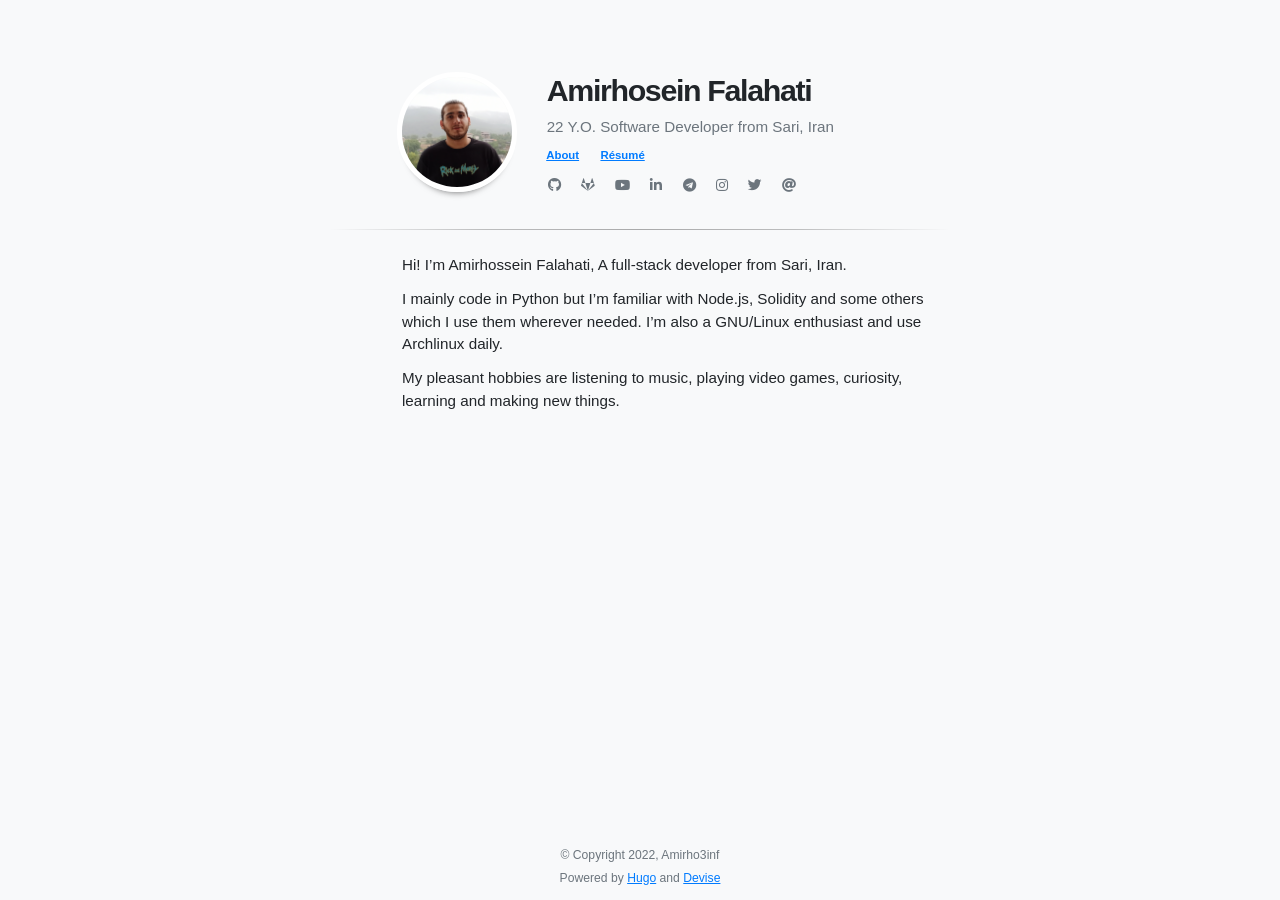
==== commit f3f61dc3: "Initial commit" ====
--- a/index.html
+++ b/index.html
@@ -1,7 +1,7 @@
 <!doctype html>
 <html lang="en"><head>
-	<meta name="generator" content="Hugo 0.83.1" />
-    <title>Ami</title>
+	<meta name="generator" content="Hugo 0.99.1" />
+    <title>Amirho3inf</title>
     <meta charset="utf-8">
     <meta name="viewport" content="width=device-width, initial-scale=1, shrink-to-fit=no">
     <meta name="description" content="Amirhosein Falahati is a software engineer based out of Sari, Iran. Here you&#39;ll find more about him." />
@@ -53,14 +53,14 @@
             </h2>
             <p class="text-muted mb-1">
                 
-                    21 y.o. Programmer from Sari, Iran
+                    22 Y.O. Software Developer from Sari, Iran
                 
             </p>
             <ul id="nav-links" class="list-inline mb-2">
                 
                 
                     <li class="list-inline-item">
-                        <a class="badge badge-white active" href="./" title="About">About</a>
+                        <a class="badge badge-white " href="./" title="About">About</a>
                     </li>
                 
                     <li class="list-inline-item">
@@ -125,20 +125,20 @@
 </header>
 <div class="container">
     
-        <p>I&rsquo;m Amirhosein Falahati and I&rsquo;m living in Sari, Iran. I’m a software engineer.</p>
-<p>I really love Python 🐍 and I can code Websites and API&rsquo;s, Crawlers, Bots, GUI applications, and Automation scripts with it. I rarely code front-end. I know Javascript, HTML, and CSS well but I don&rsquo;t like it much :)). Also I code in Node.js, Lua and some another languages sometimes by need.</p>
-<p>I use Arch BTW 😃! I&rsquo;ve been using GNU/Linux for years and I&rsquo;m good at it. I like to use Free Software since I&rsquo;m a fan.</p>
-<p>Also I have a <a href="https://www.youtube.com/channel/UCkPQbikUgpxV5g9iKvrDtmQ/">YouTube channel</a> where I post computer related videos and programming tutorials. Subscribe if you are interested 👀.</p>
-<p>I love listening to music. I&rsquo;m always doing this! Silence? Nah that&rsquo;s that thing I don&rsquo;t like at all. and yeah, I play video games too. By the way, I like anime, Sci-Fi and comedy movies, and memes.</p>
-<p>Thank you for being here and reading this 😁.</p>
+    
+        <div class="pl-sm-4 ml-sm-5">
+            <p>Hi! I&rsquo;m Amirhossein Falahati, A full-stack developer from Sari, Iran.</p>
+<p>I mainly code in Python but I&rsquo;m familiar with Node.js, Solidity and some others which I use them wherever needed. I&rsquo;m also a GNU/Linux enthusiast and use Archlinux daily.</p>
+<p>My pleasant hobbies are listening to music, playing video games, curiosity, learning and making new things.</p>
 
+        </div>
     
 
             </div>
         </div><footer class="text-center pb-1">
     <small class="text-muted">
         
-            &copy; Copyright 2021, Amirho3inf
+            &copy; Copyright 2022, Amirho3inf
         
         <br>
         Powered by <a href="https://gohugo.io/" target="_blank">Hugo</a>
--- a/css/theme.min.css
+++ b/css/theme.min.css
@@ -1,7 +1,7 @@
 @charset "UTF-8";/*!* Bootstrap v4.5.2 (https://getbootstrap.com/)
 * Copyright 2011-2020 The Bootstrap Authors
 * Copyright 2011-2020 Twitter, Inc.
-* Licensed under MIT (https://github.com/twbs/bootstrap/blob/main/LICENSE)*/:root{--blue:#007bff;--indigo:#6610f2;--purple:#6f42c1;--pink:#e83e8c;--red:#dc3545;--orange:#fd7e14;--yellow:#ffc107;--green:#28a745;--teal:#20c997;--cyan:#17a2b8;--white:#fff;--gray:#6c757d;--gray-dark:#343a40;--primary:#007bff;--secondary:#6c757d;--success:#28a745;--info:#17a2b8;--warning:#ffc107;--danger:#dc3545;--light:#f8f9fa;--dark:#343a40;--breakpoint-xs:0;--breakpoint-sm:576px;--breakpoint-md:768px;--breakpoint-lg:992px;--breakpoint-xl:1200px;--font-family-sans-serif:-apple-system, BlinkMacSystemFont, "Segoe UI", Roboto, "Helvetica Neue", Arial, "Noto Sans", sans-serif, "Apple Color Emoji", "Segoe UI Emoji", "Segoe UI Symbol", "Noto Color Emoji";--font-family-monospace:SFMono-Regular, Menlo, Monaco, Consolas, "Liberation Mono", "Courier New", monospace}*,*::before,*::after{box-sizing:border-box}html{font-family:sans-serif;line-height:1.15;-webkit-text-size-adjust:100%;-webkit-tap-highlight-color:transparent}article,aside,figcaption,figure,footer,header,hgroup,main,nav,section{display:block}body{margin:0;font-family:helvetica neue,Arial,sans-serif;font-size:.95rem;font-weight:400;line-height:1.5;color:#212529;text-align:left;background-color:#f8f9fa}[tabindex="-1"]:focus:not(:focus-visible){outline:0!important}hr{box-sizing:content-box;height:0;overflow:visible}h1,h2,h3,h4,h5,h6{margin-top:0;margin-bottom:.5rem}p{margin-top:0;margin-bottom:1rem}abbr[title],abbr[data-original-title]{text-decoration:underline;text-decoration:underline dotted;cursor:help;border-bottom:0;text-decoration-skip-ink:none}address{margin-bottom:1rem;font-style:normal;line-height:inherit}ol,ul,dl{margin-top:0;margin-bottom:1rem}ol ol,ul ul,ol ul,ul ol{margin-bottom:0}dt{font-weight:700}dd{margin-bottom:.5rem;margin-left:0}blockquote{margin:0 0 1rem}b,strong{font-weight:bolder}small{font-size:80%}sub,sup{position:relative;font-size:75%;line-height:0;vertical-align:baseline}sub{bottom:-.25em}sup{top:-.5em}a{color:#007bff;text-decoration:none;background-color:transparent}a:hover{color:#0056b3;text-decoration:underline}a:not([href]):not([class]){color:inherit;text-decoration:none}a:not([href]):not([class]):hover{color:inherit;text-decoration:none}pre,code,kbd,samp{font-family:SFMono-Regular,Menlo,Monaco,Consolas,liberation mono,courier new,monospace;font-size:1em}pre{margin-top:0;margin-bottom:1rem;overflow:auto;-ms-overflow-style:scrollbar}figure{margin:0 0 1rem}img{vertical-align:middle;border-style:none}svg{overflow:hidden;vertical-align:middle}table{border-collapse:collapse}caption{padding-top:.75rem;padding-bottom:.75rem;color:#6c757d;text-align:left;caption-side:bottom}th{text-align:inherit}label{display:inline-block;margin-bottom:.5rem}button{border-radius:0}button:focus{outline:1px dotted;outline:5px auto -webkit-focus-ring-color}input,button,select,optgroup,textarea{margin:0;font-family:inherit;font-size:inherit;line-height:inherit}button,input{overflow:visible}button,select{text-transform:none}[role=button]{cursor:pointer}select{word-wrap:normal}button,[type=button],[type=reset],[type=submit]{-webkit-appearance:button}button:not(:disabled),[type=button]:not(:disabled),[type=reset]:not(:disabled),[type=submit]:not(:disabled){cursor:pointer}button::-moz-focus-inner,[type=button]::-moz-focus-inner,[type=reset]::-moz-focus-inner,[type=submit]::-moz-focus-inner{padding:0;border-style:none}input[type=radio],input[type=checkbox]{box-sizing:border-box;padding:0}textarea{overflow:auto;resize:vertical}fieldset{min-width:0;padding:0;margin:0;border:0}legend{display:block;width:100%;max-width:100%;padding:0;margin-bottom:.5rem;font-size:1.5rem;line-height:inherit;color:inherit;white-space:normal}progress{vertical-align:baseline}[type=number]::-webkit-inner-spin-button,[type=number]::-webkit-outer-spin-button{height:auto}[type=search]{outline-offset:-2px;-webkit-appearance:none}[type=search]::-webkit-search-decoration{-webkit-appearance:none}::-webkit-file-upload-button{font:inherit;-webkit-appearance:button}output{display:inline-block}summary{display:list-item;cursor:pointer}template{display:none}[hidden]{display:none!important}h1,h2,h3,h4,h5,h6,.h1,.h2,.h3,.h4,.h5,.h6{margin-bottom:.5rem;font-weight:500;line-height:1.2}h1,.h1{font-size:2.375rem}h2,.h2{font-size:1.9rem}h3,.h3{font-size:1.6625rem}h4,.h4{font-size:1.425rem}h5,.h5{font-size:1.1875rem}h6,.h6{font-size:.95rem}.lead{font-size:1.1875rem;font-weight:300}.display-1{font-size:6rem;font-weight:300;line-height:1.2}.display-2{font-size:5.5rem;font-weight:300;line-height:1.2}.display-3{font-size:4.5rem;font-weight:300;line-height:1.2}.display-4{font-size:3.5rem;font-weight:300;line-height:1.2}hr{margin-top:1rem;margin-bottom:1rem;border:0;border-top:1px solid rgba(0,0,0,.1)}small,.small{font-size:80%;font-weight:400}mark,.mark{padding:.2em;background-color:#fcf8e3}.list-unstyled{padding-left:0;list-style:none}.list-inline{padding-left:0;list-style:none}.list-inline-item{display:inline-block}.list-inline-item:not(:last-child){margin-right:.5rem}.initialism{font-size:90%;text-transform:uppercase}.blockquote{margin-bottom:1rem;font-size:1.1875rem}.blockquote-footer{display:block;font-size:80%;color:#6c757d}.blockquote-footer::before{content:"\2014\00A0"}.img-fluid{max-width:100%;height:auto}.img-thumbnail{padding:.25rem;background-color:#f8f9fa;border:1px solid #dee2e6;border-radius:.25rem;max-width:100%;height:auto}.figure{display:inline-block}.figure-img{margin-bottom:.5rem;line-height:1}.figure-caption{font-size:90%;color:#6c757d}code{font-size:87.5%;color:#e83e8c;word-wrap:break-word}a>code{color:inherit}kbd{padding:.2rem .4rem;font-size:87.5%;color:#fff;background-color:#212529;border-radius:.2rem}kbd kbd{padding:0;font-size:100%;font-weight:700}pre{display:block;font-size:87.5%;color:#212529}pre code{font-size:inherit;color:inherit;word-break:normal}.pre-scrollable{max-height:340px;overflow-y:scroll}.container,.container-fluid,.container-xl,.container-lg,.container-md,.container-sm{width:100%;padding-right:15px;padding-left:15px;margin-right:auto;margin-left:auto}@media(min-width:576px){.container-sm,.container{max-width:540px}}@media(min-width:768px){.container-md,.container-sm,.container{max-width:720px}}@media(min-width:992px){.container-lg,.container-md,.container-sm,.container{max-width:960px}}@media(min-width:1200px){.container-xl,.container-lg,.container-md,.container-sm,.container{max-width:1140px}}.row{display:flex;flex-wrap:wrap;margin-right:-15px;margin-left:-15px}.no-gutters{margin-right:0;margin-left:0}.no-gutters>.col,.no-gutters>[class*=col-]{padding-right:0;padding-left:0}.col-xl,.col-xl-auto,.col-xl-12,.col-xl-11,.col-xl-10,.col-xl-9,.col-xl-8,.col-xl-7,.col-xl-6,.col-xl-5,.col-xl-4,.col-xl-3,.col-xl-2,.col-xl-1,.col-lg,.col-lg-auto,.col-lg-12,.col-lg-11,.col-lg-10,.col-lg-9,.col-lg-8,.col-lg-7,.col-lg-6,.col-lg-5,.col-lg-4,.col-lg-3,.col-lg-2,.col-lg-1,.col-md,.col-md-auto,.col-md-12,.col-md-11,.col-md-10,.col-md-9,.col-md-8,.col-md-7,.col-md-6,.col-md-5,.col-md-4,.col-md-3,.col-md-2,.col-md-1,.col-sm,.col-sm-auto,.col-sm-12,.col-sm-11,.col-sm-10,.col-sm-9,.col-sm-8,.col-sm-7,.col-sm-6,.col-sm-5,.col-sm-4,.col-sm-3,.col-sm-2,.col-sm-1,.col,.col-auto,.col-12,.col-11,.col-10,.col-9,.col-8,.col-7,.col-6,.col-5,.col-4,.col-3,.col-2,.col-1{position:relative;width:100%;padding-right:15px;padding-left:15px}.col{flex-basis:0;flex-grow:1;max-width:100%}.row-cols-1>*{flex:0 0 100%;max-width:100%}.row-cols-2>*{flex:0 0 50%;max-width:50%}.row-cols-3>*{flex:0 0 33.33333333%;max-width:33.33333333%}.row-cols-4>*{flex:0 0 25%;max-width:25%}.row-cols-5>*{flex:0 0 20%;max-width:20%}.row-cols-6>*{flex:0 0 16.66666667%;max-width:16.66666667%}.col-auto{flex:none;width:auto;max-width:100%}.col-1{flex:0 0 8.33333333%;max-width:8.33333333%}.col-2{flex:0 0 16.66666667%;max-width:16.66666667%}.col-3{flex:0 0 25%;max-width:25%}.col-4{flex:0 0 33.33333333%;max-width:33.33333333%}.col-5{flex:0 0 41.66666667%;max-width:41.66666667%}.col-6{flex:0 0 50%;max-width:50%}.col-7{flex:0 0 58.33333333%;max-width:58.33333333%}.col-8{flex:0 0 66.66666667%;max-width:66.66666667%}.col-9{flex:0 0 75%;max-width:75%}.col-10{flex:0 0 83.33333333%;max-width:83.33333333%}.col-11{flex:0 0 91.66666667%;max-width:91.66666667%}.col-12{flex:0 0 100%;max-width:100%}.order-first{order:-1}.order-last{order:13}.order-0{order:0}.order-1{order:1}.order-2{order:2}.order-3{order:3}.order-4{order:4}.order-5{order:5}.order-6{order:6}.order-7{order:7}.order-8{order:8}.order-9{order:9}.order-10{order:10}.order-11{order:11}.order-12{order:12}.offset-1{margin-left:8.33333333%}.offset-2{margin-left:16.66666667%}.offset-3{margin-left:25%}.offset-4{margin-left:33.33333333%}.offset-5{margin-left:41.66666667%}.offset-6{margin-left:50%}.offset-7{margin-left:58.33333333%}.offset-8{margin-left:66.66666667%}.offset-9{margin-left:75%}.offset-10{margin-left:83.33333333%}.offset-11{margin-left:91.66666667%}@media(min-width:576px){.col-sm{flex-basis:0;flex-grow:1;max-width:100%}.row-cols-sm-1>*{flex:0 0 100%;max-width:100%}.row-cols-sm-2>*{flex:0 0 50%;max-width:50%}.row-cols-sm-3>*{flex:0 0 33.33333333%;max-width:33.33333333%}.row-cols-sm-4>*{flex:0 0 25%;max-width:25%}.row-cols-sm-5>*{flex:0 0 20%;max-width:20%}.row-cols-sm-6>*{flex:0 0 16.66666667%;max-width:16.66666667%}.col-sm-auto{flex:none;width:auto;max-width:100%}.col-sm-1{flex:0 0 8.33333333%;max-width:8.33333333%}.col-sm-2{flex:0 0 16.66666667%;max-width:16.66666667%}.col-sm-3{flex:0 0 25%;max-width:25%}.col-sm-4{flex:0 0 33.33333333%;max-width:33.33333333%}.col-sm-5{flex:0 0 41.66666667%;max-width:41.66666667%}.col-sm-6{flex:0 0 50%;max-width:50%}.col-sm-7{flex:0 0 58.33333333%;max-width:58.33333333%}.col-sm-8{flex:0 0 66.66666667%;max-width:66.66666667%}.col-sm-9{flex:0 0 75%;max-width:75%}.col-sm-10{flex:0 0 83.33333333%;max-width:83.33333333%}.col-sm-11{flex:0 0 91.66666667%;max-width:91.66666667%}.col-sm-12{flex:0 0 100%;max-width:100%}.order-sm-first{order:-1}.order-sm-last{order:13}.order-sm-0{order:0}.order-sm-1{order:1}.order-sm-2{order:2}.order-sm-3{order:3}.order-sm-4{order:4}.order-sm-5{order:5}.order-sm-6{order:6}.order-sm-7{order:7}.order-sm-8{order:8}.order-sm-9{order:9}.order-sm-10{order:10}.order-sm-11{order:11}.order-sm-12{order:12}.offset-sm-0{margin-left:0}.offset-sm-1{margin-left:8.33333333%}.offset-sm-2{margin-left:16.66666667%}.offset-sm-3{margin-left:25%}.offset-sm-4{margin-left:33.33333333%}.offset-sm-5{margin-left:41.66666667%}.offset-sm-6{margin-left:50%}.offset-sm-7{margin-left:58.33333333%}.offset-sm-8{margin-left:66.66666667%}.offset-sm-9{margin-left:75%}.offset-sm-10{margin-left:83.33333333%}.offset-sm-11{margin-left:91.66666667%}}@media(min-width:768px){.col-md{flex-basis:0;flex-grow:1;max-width:100%}.row-cols-md-1>*{flex:0 0 100%;max-width:100%}.row-cols-md-2>*{flex:0 0 50%;max-width:50%}.row-cols-md-3>*{flex:0 0 33.33333333%;max-width:33.33333333%}.row-cols-md-4>*{flex:0 0 25%;max-width:25%}.row-cols-md-5>*{flex:0 0 20%;max-width:20%}.row-cols-md-6>*{flex:0 0 16.66666667%;max-width:16.66666667%}.col-md-auto{flex:none;width:auto;max-width:100%}.col-md-1{flex:0 0 8.33333333%;max-width:8.33333333%}.col-md-2{flex:0 0 16.66666667%;max-width:16.66666667%}.col-md-3{flex:0 0 25%;max-width:25%}.col-md-4{flex:0 0 33.33333333%;max-width:33.33333333%}.col-md-5{flex:0 0 41.66666667%;max-width:41.66666667%}.col-md-6{flex:0 0 50%;max-width:50%}.col-md-7{flex:0 0 58.33333333%;max-width:58.33333333%}.col-md-8{flex:0 0 66.66666667%;max-width:66.66666667%}.col-md-9{flex:0 0 75%;max-width:75%}.col-md-10{flex:0 0 83.33333333%;max-width:83.33333333%}.col-md-11{flex:0 0 91.66666667%;max-width:91.66666667%}.col-md-12{flex:0 0 100%;max-width:100%}.order-md-first{order:-1}.order-md-last{order:13}.order-md-0{order:0}.order-md-1{order:1}.order-md-2{order:2}.order-md-3{order:3}.order-md-4{order:4}.order-md-5{order:5}.order-md-6{order:6}.order-md-7{order:7}.order-md-8{order:8}.order-md-9{order:9}.order-md-10{order:10}.order-md-11{order:11}.order-md-12{order:12}.offset-md-0{margin-left:0}.offset-md-1{margin-left:8.33333333%}.offset-md-2{margin-left:16.66666667%}.offset-md-3{margin-left:25%}.offset-md-4{margin-left:33.33333333%}.offset-md-5{margin-left:41.66666667%}.offset-md-6{margin-left:50%}.offset-md-7{margin-left:58.33333333%}.offset-md-8{margin-left:66.66666667%}.offset-md-9{margin-left:75%}.offset-md-10{margin-left:83.33333333%}.offset-md-11{margin-left:91.66666667%}}@media(min-width:992px){.col-lg{flex-basis:0;flex-grow:1;max-width:100%}.row-cols-lg-1>*{flex:0 0 100%;max-width:100%}.row-cols-lg-2>*{flex:0 0 50%;max-width:50%}.row-cols-lg-3>*{flex:0 0 33.33333333%;max-width:33.33333333%}.row-cols-lg-4>*{flex:0 0 25%;max-width:25%}.row-cols-lg-5>*{flex:0 0 20%;max-width:20%}.row-cols-lg-6>*{flex:0 0 16.66666667%;max-width:16.66666667%}.col-lg-auto{flex:none;width:auto;max-width:100%}.col-lg-1{flex:0 0 8.33333333%;max-width:8.33333333%}.col-lg-2{flex:0 0 16.66666667%;max-width:16.66666667%}.col-lg-3{flex:0 0 25%;max-width:25%}.col-lg-4{flex:0 0 33.33333333%;max-width:33.33333333%}.col-lg-5{flex:0 0 41.66666667%;max-width:41.66666667%}.col-lg-6{flex:0 0 50%;max-width:50%}.col-lg-7{flex:0 0 58.33333333%;max-width:58.33333333%}.col-lg-8{flex:0 0 66.66666667%;max-width:66.66666667%}.col-lg-9{flex:0 0 75%;max-width:75%}.col-lg-10{flex:0 0 83.33333333%;max-width:83.33333333%}.col-lg-11{flex:0 0 91.66666667%;max-width:91.66666667%}.col-lg-12{flex:0 0 100%;max-width:100%}.order-lg-first{order:-1}.order-lg-last{order:13}.order-lg-0{order:0}.order-lg-1{order:1}.order-lg-2{order:2}.order-lg-3{order:3}.order-lg-4{order:4}.order-lg-5{order:5}.order-lg-6{order:6}.order-lg-7{order:7}.order-lg-8{order:8}.order-lg-9{order:9}.order-lg-10{order:10}.order-lg-11{order:11}.order-lg-12{order:12}.offset-lg-0{margin-left:0}.offset-lg-1{margin-left:8.33333333%}.offset-lg-2{margin-left:16.66666667%}.offset-lg-3{margin-left:25%}.offset-lg-4{margin-left:33.33333333%}.offset-lg-5{margin-left:41.66666667%}.offset-lg-6{margin-left:50%}.offset-lg-7{margin-left:58.33333333%}.offset-lg-8{margin-left:66.66666667%}.offset-lg-9{margin-left:75%}.offset-lg-10{margin-left:83.33333333%}.offset-lg-11{margin-left:91.66666667%}}@media(min-width:1200px){.col-xl{flex-basis:0;flex-grow:1;max-width:100%}.row-cols-xl-1>*{flex:0 0 100%;max-width:100%}.row-cols-xl-2>*{flex:0 0 50%;max-width:50%}.row-cols-xl-3>*{flex:0 0 33.33333333%;max-width:33.33333333%}.row-cols-xl-4>*{flex:0 0 25%;max-width:25%}.row-cols-xl-5>*{flex:0 0 20%;max-width:20%}.row-cols-xl-6>*{flex:0 0 16.66666667%;max-width:16.66666667%}.col-xl-auto{flex:none;width:auto;max-width:100%}.col-xl-1{flex:0 0 8.33333333%;max-width:8.33333333%}.col-xl-2{flex:0 0 16.66666667%;max-width:16.66666667%}.col-xl-3{flex:0 0 25%;max-width:25%}.col-xl-4{flex:0 0 33.33333333%;max-width:33.33333333%}.col-xl-5{flex:0 0 41.66666667%;max-width:41.66666667%}.col-xl-6{flex:0 0 50%;max-width:50%}.col-xl-7{flex:0 0 58.33333333%;max-width:58.33333333%}.col-xl-8{flex:0 0 66.66666667%;max-width:66.66666667%}.col-xl-9{flex:0 0 75%;max-width:75%}.col-xl-10{flex:0 0 83.33333333%;max-width:83.33333333%}.col-xl-11{flex:0 0 91.66666667%;max-width:91.66666667%}.col-xl-12{flex:0 0 100%;max-width:100%}.order-xl-first{order:-1}.order-xl-last{order:13}.order-xl-0{order:0}.order-xl-1{order:1}.order-xl-2{order:2}.order-xl-3{order:3}.order-xl-4{order:4}.order-xl-5{order:5}.order-xl-6{order:6}.order-xl-7{order:7}.order-xl-8{order:8}.order-xl-9{order:9}.order-xl-10{order:10}.order-xl-11{order:11}.order-xl-12{order:12}.offset-xl-0{margin-left:0}.offset-xl-1{margin-left:8.33333333%}.offset-xl-2{margin-left:16.66666667%}.offset-xl-3{margin-left:25%}.offset-xl-4{margin-left:33.33333333%}.offset-xl-5{margin-left:41.66666667%}.offset-xl-6{margin-left:50%}.offset-xl-7{margin-left:58.33333333%}.offset-xl-8{margin-left:66.66666667%}.offset-xl-9{margin-left:75%}.offset-xl-10{margin-left:83.33333333%}.offset-xl-11{margin-left:91.66666667%}}.table{width:100%;margin-bottom:1rem;color:#212529}.table th,.table td{padding:.75rem;vertical-align:top;border-top:1px solid #dee2e6}.table thead th{vertical-align:bottom;border-bottom:2px solid #dee2e6}.table tbody+tbody{border-top:2px solid #dee2e6}.table-sm th,.table-sm td{padding:.3rem}.table-bordered{border:1px solid #dee2e6}.table-bordered th,.table-bordered td{border:1px solid #dee2e6}.table-bordered thead th,.table-bordered thead td{border-bottom-width:2px}.table-borderless th,.table-borderless td,.table-borderless thead th,.table-borderless tbody+tbody{border:0}.table-striped tbody tr:nth-of-type(odd){background-color:rgba(0,0,0,5%)}.table-hover tbody tr:hover{color:#212529;background-color:rgba(0,0,0,.075)}.table-primary,.table-primary>th,.table-primary>td{background-color:#b8daff}.table-primary th,.table-primary td,.table-primary thead th,.table-primary tbody+tbody{border-color:#7abaff}.table-hover .table-primary:hover{background-color:#9fcdff}.table-hover .table-primary:hover>td,.table-hover .table-primary:hover>th{background-color:#9fcdff}.table-secondary,.table-secondary>th,.table-secondary>td{background-color:#d6d8db}.table-secondary th,.table-secondary td,.table-secondary thead th,.table-secondary tbody+tbody{border-color:#b3b7bb}.table-hover .table-secondary:hover{background-color:#c8cbcf}.table-hover .table-secondary:hover>td,.table-hover .table-secondary:hover>th{background-color:#c8cbcf}.table-success,.table-success>th,.table-success>td{background-color:#c3e6cb}.table-success th,.table-success td,.table-success thead th,.table-success tbody+tbody{border-color:#8fd19e}.table-hover .table-success:hover{background-color:#b1dfbb}.table-hover .table-success:hover>td,.table-hover .table-success:hover>th{background-color:#b1dfbb}.table-info,.table-info>th,.table-info>td{background-color:#bee5eb}.table-info th,.table-info td,.table-info thead th,.table-info tbody+tbody{border-color:#86cfda}.table-hover .table-info:hover{background-color:#abdde5}.table-hover .table-info:hover>td,.table-hover .table-info:hover>th{background-color:#abdde5}.table-warning,.table-warning>th,.table-warning>td{background-color:#ffeeba}.table-warning th,.table-warning td,.table-warning thead th,.table-warning tbody+tbody{border-color:#ffdf7e}.table-hover .table-warning:hover{background-color:#ffe8a1}.table-hover .table-warning:hover>td,.table-hover .table-warning:hover>th{background-color:#ffe8a1}.table-danger,.table-danger>th,.table-danger>td{background-color:#f5c6cb}.table-danger th,.table-danger td,.table-danger thead th,.table-danger tbody+tbody{border-color:#ed969e}.table-hover .table-danger:hover{background-color:#f1b0b7}.table-hover .table-danger:hover>td,.table-hover .table-danger:hover>th{background-color:#f1b0b7}.table-light,.table-light>th,.table-light>td{background-color:#fdfdfe}.table-light th,.table-light td,.table-light thead th,.table-light tbody+tbody{border-color:#fbfcfc}.table-hover .table-light:hover{background-color:#ececf6}.table-hover .table-light:hover>td,.table-hover .table-light:hover>th{background-color:#ececf6}.table-dark,.table-dark>th,.table-dark>td{background-color:#c6c8ca}.table-dark th,.table-dark td,.table-dark thead th,.table-dark tbody+tbody{border-color:#95999c}.table-hover .table-dark:hover{background-color:#b9bbbe}.table-hover .table-dark:hover>td,.table-hover .table-dark:hover>th{background-color:#b9bbbe}.table-active,.table-active>th,.table-active>td{background-color:rgba(0,0,0,.075)}.table-hover .table-active:hover{background-color:rgba(0,0,0,.075)}.table-hover .table-active:hover>td,.table-hover .table-active:hover>th{background-color:rgba(0,0,0,.075)}.table .thead-dark th{color:#fff;background-color:#343a40;border-color:#454d55}.table .thead-light th{color:#495057;background-color:#e9ecef;border-color:#dee2e6}.table-dark{color:#fff;background-color:#343a40}.table-dark th,.table-dark td,.table-dark thead th{border-color:#454d55}.table-dark.table-bordered{border:0}.table-dark.table-striped tbody tr:nth-of-type(odd){background-color:rgba(255,255,255,5%)}.table-dark.table-hover tbody tr:hover{color:#fff;background-color:rgba(255,255,255,.075)}@media(max-width:575.98px){.table-responsive-sm{display:block;width:100%;overflow-x:auto;-webkit-overflow-scrolling:touch}.table-responsive-sm>.table-bordered{border:0}}@media(max-width:767.98px){.table-responsive-md{display:block;width:100%;overflow-x:auto;-webkit-overflow-scrolling:touch}.table-responsive-md>.table-bordered{border:0}}@media(max-width:991.98px){.table-responsive-lg{display:block;width:100%;overflow-x:auto;-webkit-overflow-scrolling:touch}.table-responsive-lg>.table-bordered{border:0}}@media(max-width:1199.98px){.table-responsive-xl{display:block;width:100%;overflow-x:auto;-webkit-overflow-scrolling:touch}.table-responsive-xl>.table-bordered{border:0}}.table-responsive{display:block;width:100%;overflow-x:auto;-webkit-overflow-scrolling:touch}.table-responsive>.table-bordered{border:0}.form-control{display:block;width:100%;height:calc(1.5em + .75rem + 2px);padding:.375rem .75rem;font-size:.95rem;font-weight:400;line-height:1.5;color:#495057;background-color:#fff;background-clip:padding-box;border:1px solid #ced4da;border-radius:.25rem;transition:border-color .15s ease-in-out,box-shadow .15s ease-in-out}@media(prefers-reduced-motion:reduce){.form-control{transition:none}}.form-control::-ms-expand{background-color:transparent;border:0}.form-control:-moz-focusring{color:transparent;text-shadow:0 0 0 #495057}.form-control:focus{color:#495057;background-color:#fff;border-color:#80bdff;outline:0;box-shadow:0 0 0 .2rem rgba(0,123,255,.25)}.form-control::placeholder{color:#6c757d;opacity:1}.form-control:disabled,.form-control[readonly]{background-color:#e9ecef;opacity:1}input.form-control[type=date],input.form-control[type=time],input.form-control[type=datetime-local],input.form-control[type=month]{appearance:none}select.form-control:focus::-ms-value{color:#495057;background-color:#fff}.form-control-file,.form-control-range{display:block;width:100%}.col-form-label{padding-top:calc(.375rem + 1px);padding-bottom:calc(.375rem + 1px);margin-bottom:0;font-size:inherit;line-height:1.5}.col-form-label-lg{padding-top:calc(.5rem + 1px);padding-bottom:calc(.5rem + 1px);font-size:1.1875rem;line-height:1.5}.col-form-label-sm{padding-top:calc(.25rem + 1px);padding-bottom:calc(.25rem + 1px);font-size:.83125rem;line-height:1.5}.form-control-plaintext{display:block;width:100%;padding:.375rem 0;margin-bottom:0;font-size:.95rem;line-height:1.5;color:#212529;background-color:transparent;border:solid transparent;border-width:1px 0}.form-control-plaintext.form-control-sm,.form-control-plaintext.form-control-lg{padding-right:0;padding-left:0}.form-control-sm{height:calc(1.5em + .5rem + 2px);padding:.25rem .5rem;font-size:.83125rem;line-height:1.5;border-radius:.2rem}.form-control-lg{height:calc(1.5em + 1rem + 2px);padding:.5rem 1rem;font-size:1.1875rem;line-height:1.5;border-radius:.3rem}select.form-control[size],select.form-control[multiple]{height:auto}textarea.form-control{height:auto}.form-group{margin-bottom:1rem}.form-text{display:block;margin-top:.25rem}.form-row{display:flex;flex-wrap:wrap;margin-right:-5px;margin-left:-5px}.form-row>.col,.form-row>[class*=col-]{padding-right:5px;padding-left:5px}.form-check{position:relative;display:block;padding-left:1.25rem}.form-check-input{position:absolute;margin-top:.3rem;margin-left:-1.25rem}.form-check-input[disabled]~.form-check-label,.form-check-input:disabled~.form-check-label{color:#6c757d}.form-check-label{margin-bottom:0}.form-check-inline{display:inline-flex;align-items:center;padding-left:0;margin-right:.75rem}.form-check-inline .form-check-input{position:static;margin-top:0;margin-right:.3125rem;margin-left:0}.valid-feedback{display:none;width:100%;margin-top:.25rem;font-size:80%;color:#28a745}.valid-tooltip{position:absolute;top:100%;left:0;z-index:5;display:none;max-width:100%;padding:.25rem .5rem;margin-top:.1rem;font-size:.83125rem;line-height:1.5;color:#fff;background-color:rgba(40,167,69,.9);border-radius:.25rem}.was-validated :valid~.valid-feedback,.was-validated :valid~.valid-tooltip,.is-valid~.valid-feedback,.is-valid~.valid-tooltip{display:block}.was-validated .form-control:valid,.form-control.is-valid{border-color:#28a745;padding-right:calc(1.5em + .75rem);background-image:url("data:image/svg+xml,%3csvg xmlns='http://www.w3.org/2000/svg' width='8' height='8' viewBox='0 0 8 8'%3e%3cpath fill='%2328a745' d='M2.3 6.73L.6 4.53c-.4-1.04.46-1.4 1.1-.8l1.1 1.4 3.4-3.8c.6-.63 1.6-.27 1.2.7l-4 4.6c-.43.5-.8.4-1.1.1z'/%3e%3c/svg%3e");background-repeat:no-repeat;background-position:right calc(.375em + .1875rem)center;background-size:calc(.75em + .375rem)calc(.75em + .375rem)}.was-validated .form-control:valid:focus,.form-control.is-valid:focus{border-color:#28a745;box-shadow:0 0 0 .2rem rgba(40,167,69,.25)}.was-validated textarea.form-control:valid,textarea.form-control.is-valid{padding-right:calc(1.5em + .75rem);background-position:top calc(.375em + .1875rem)right calc(.375em + .1875rem)}.was-validated .custom-select:valid,.custom-select.is-valid{border-color:#28a745;padding-right:calc(.75em + 2.3125rem);background:url("data:image/svg+xml,%3csvg xmlns='http://www.w3.org/2000/svg' width='4' height='5' viewBox='0 0 4 5'%3e%3cpath fill='%23343a40' d='M2 0L0 2h4zm0 5L0 3h4z'/%3e%3c/svg%3e")no-repeat right .75rem center/8px 10px,url("data:image/svg+xml,%3csvg xmlns='http://www.w3.org/2000/svg' width='8' height='8' viewBox='0 0 8 8'%3e%3cpath fill='%2328a745' d='M2.3 6.73L.6 4.53c-.4-1.04.46-1.4 1.1-.8l1.1 1.4 3.4-3.8c.6-.63 1.6-.27 1.2.7l-4 4.6c-.43.5-.8.4-1.1.1z'/%3e%3c/svg%3e")#fff no-repeat center right 1.75rem/calc(.75em + .375rem)calc(.75em + .375rem)}.was-validated .custom-select:valid:focus,.custom-select.is-valid:focus{border-color:#28a745;box-shadow:0 0 0 .2rem rgba(40,167,69,.25)}.was-validated .form-check-input:valid~.form-check-label,.form-check-input.is-valid~.form-check-label{color:#28a745}.was-validated .form-check-input:valid~.valid-feedback,.was-validated .form-check-input:valid~.valid-tooltip,.form-check-input.is-valid~.valid-feedback,.form-check-input.is-valid~.valid-tooltip{display:block}.was-validated .custom-control-input:valid~.custom-control-label,.custom-control-input.is-valid~.custom-control-label{color:#28a745}.was-validated .custom-control-input:valid~.custom-control-label::before,.custom-control-input.is-valid~.custom-control-label::before{border-color:#28a745}.was-validated .custom-control-input:valid:checked~.custom-control-label::before,.custom-control-input.is-valid:checked~.custom-control-label::before{border-color:#34ce57;background-color:#34ce57}.was-validated .custom-control-input:valid:focus~.custom-control-label::before,.custom-control-input.is-valid:focus~.custom-control-label::before{box-shadow:0 0 0 .2rem rgba(40,167,69,.25)}.was-validated .custom-control-input:valid:focus:not(:checked)~.custom-control-label::before,.custom-control-input.is-valid:focus:not(:checked)~.custom-control-label::before{border-color:#28a745}.was-validated .custom-file-input:valid~.custom-file-label,.custom-file-input.is-valid~.custom-file-label{border-color:#28a745}.was-validated .custom-file-input:valid:focus~.custom-file-label,.custom-file-input.is-valid:focus~.custom-file-label{border-color:#28a745;box-shadow:0 0 0 .2rem rgba(40,167,69,.25)}.invalid-feedback{display:none;width:100%;margin-top:.25rem;font-size:80%;color:#dc3545}.invalid-tooltip{position:absolute;top:100%;left:0;z-index:5;display:none;max-width:100%;padding:.25rem .5rem;margin-top:.1rem;font-size:.83125rem;line-height:1.5;color:#fff;background-color:rgba(220,53,69,.9);border-radius:.25rem}.was-validated :invalid~.invalid-feedback,.was-validated :invalid~.invalid-tooltip,.is-invalid~.invalid-feedback,.is-invalid~.invalid-tooltip{display:block}.was-validated .form-control:invalid,.form-control.is-invalid{border-color:#dc3545;padding-right:calc(1.5em + .75rem);background-image:url("data:image/svg+xml,%3csvg xmlns='http://www.w3.org/2000/svg' width='12' height='12' fill='none' stroke='%23dc3545' viewBox='0 0 12 12'%3e%3ccircle cx='6' cy='6' r='4.5'/%3e%3cpath stroke-linejoin='round' d='M5.8 3.6h.4L6 6.5z'/%3e%3ccircle cx='6' cy='8.2' r='.6' fill='%23dc3545' stroke='none'/%3e%3c/svg%3e");background-repeat:no-repeat;background-position:right calc(.375em + .1875rem)center;background-size:calc(.75em + .375rem)calc(.75em + .375rem)}.was-validated .form-control:invalid:focus,.form-control.is-invalid:focus{border-color:#dc3545;box-shadow:0 0 0 .2rem rgba(220,53,69,.25)}.was-validated textarea.form-control:invalid,textarea.form-control.is-invalid{padding-right:calc(1.5em + .75rem);background-position:top calc(.375em + .1875rem)right calc(.375em + .1875rem)}.was-validated .custom-select:invalid,.custom-select.is-invalid{border-color:#dc3545;padding-right:calc(.75em + 2.3125rem);background:url("data:image/svg+xml,%3csvg xmlns='http://www.w3.org/2000/svg' width='4' height='5' viewBox='0 0 4 5'%3e%3cpath fill='%23343a40' d='M2 0L0 2h4zm0 5L0 3h4z'/%3e%3c/svg%3e")no-repeat right .75rem center/8px 10px,url("data:image/svg+xml,%3csvg xmlns='http://www.w3.org/2000/svg' width='12' height='12' fill='none' stroke='%23dc3545' viewBox='0 0 12 12'%3e%3ccircle cx='6' cy='6' r='4.5'/%3e%3cpath stroke-linejoin='round' d='M5.8 3.6h.4L6 6.5z'/%3e%3ccircle cx='6' cy='8.2' r='.6' fill='%23dc3545' stroke='none'/%3e%3c/svg%3e")#fff no-repeat center right 1.75rem/calc(.75em + .375rem)calc(.75em + .375rem)}.was-validated .custom-select:invalid:focus,.custom-select.is-invalid:focus{border-color:#dc3545;box-shadow:0 0 0 .2rem rgba(220,53,69,.25)}.was-validated .form-check-input:invalid~.form-check-label,.form-check-input.is-invalid~.form-check-label{color:#dc3545}.was-validated .form-check-input:invalid~.invalid-feedback,.was-validated .form-check-input:invalid~.invalid-tooltip,.form-check-input.is-invalid~.invalid-feedback,.form-check-input.is-invalid~.invalid-tooltip{display:block}.was-validated .custom-control-input:invalid~.custom-control-label,.custom-control-input.is-invalid~.custom-control-label{color:#dc3545}.was-validated .custom-control-input:invalid~.custom-control-label::before,.custom-control-input.is-invalid~.custom-control-label::before{border-color:#dc3545}.was-validated .custom-control-input:invalid:checked~.custom-control-label::before,.custom-control-input.is-invalid:checked~.custom-control-label::before{border-color:#e4606d;background-color:#e4606d}.was-validated .custom-control-input:invalid:focus~.custom-control-label::before,.custom-control-input.is-invalid:focus~.custom-control-label::before{box-shadow:0 0 0 .2rem rgba(220,53,69,.25)}.was-validated .custom-control-input:invalid:focus:not(:checked)~.custom-control-label::before,.custom-control-input.is-invalid:focus:not(:checked)~.custom-control-label::before{border-color:#dc3545}.was-validated .custom-file-input:invalid~.custom-file-label,.custom-file-input.is-invalid~.custom-file-label{border-color:#dc3545}.was-validated .custom-file-input:invalid:focus~.custom-file-label,.custom-file-input.is-invalid:focus~.custom-file-label{border-color:#dc3545;box-shadow:0 0 0 .2rem rgba(220,53,69,.25)}.form-inline{display:flex;flex-flow:row wrap;align-items:center}.form-inline .form-check{width:100%}@media(min-width:576px){.form-inline label{display:flex;align-items:center;justify-content:center;margin-bottom:0}.form-inline .form-group{display:flex;flex:none;flex-flow:row wrap;align-items:center;margin-bottom:0}.form-inline .form-control{display:inline-block;width:auto;vertical-align:middle}.form-inline .form-control-plaintext{display:inline-block}.form-inline .input-group,.form-inline .custom-select{width:auto}.form-inline .form-check{display:flex;align-items:center;justify-content:center;width:auto;padding-left:0}.form-inline .form-check-input{position:relative;flex-shrink:0;margin-top:0;margin-right:.25rem;margin-left:0}.form-inline .custom-control{align-items:center;justify-content:center}.form-inline .custom-control-label{margin-bottom:0}}.btn{display:inline-block;font-weight:400;color:#212529;text-align:center;vertical-align:middle;user-select:none;background-color:transparent;border:1px solid transparent;padding:.375rem .75rem;font-size:.95rem;line-height:1.5;border-radius:.25rem;transition:color .15s ease-in-out,background-color .15s ease-in-out,border-color .15s ease-in-out,box-shadow .15s ease-in-out}@media(prefers-reduced-motion:reduce){.btn{transition:none}}.btn:hover{color:#212529;text-decoration:none}.btn:focus,.btn.focus{outline:0;box-shadow:0 0 0 .2rem rgba(0,123,255,.25)}.btn.disabled,.btn:disabled{opacity:.65}.btn:not(:disabled):not(.disabled){cursor:pointer}a.btn.disabled,fieldset:disabled a.btn{pointer-events:none}.btn-primary{color:#fff;background-color:#007bff;border-color:#007bff}.btn-primary:hover{color:#fff;background-color:#0069d9;border-color:#0062cc}.btn-primary:focus,.btn-primary.focus{color:#fff;background-color:#0069d9;border-color:#0062cc;box-shadow:0 0 0 .2rem rgba(38,143,255,.5)}.btn-primary.disabled,.btn-primary:disabled{color:#fff;background-color:#007bff;border-color:#007bff}.btn-primary:not(:disabled):not(.disabled):active,.btn-primary.active:not(:disabled):not(.disabled),.show>.btn-primary.dropdown-toggle{color:#fff;background-color:#0062cc;border-color:#005cbf}.btn-primary:not(:disabled):not(.disabled):active:focus,.btn-primary.active:not(:disabled):not(.disabled):focus,.show>.btn-primary.dropdown-toggle:focus{box-shadow:0 0 0 .2rem rgba(38,143,255,.5)}.btn-secondary{color:#fff;background-color:#6c757d;border-color:#6c757d}.btn-secondary:hover{color:#fff;background-color:#5a6268;border-color:#545b62}.btn-secondary:focus,.btn-secondary.focus{color:#fff;background-color:#5a6268;border-color:#545b62;box-shadow:0 0 0 .2rem rgba(130,138,145,.5)}.btn-secondary.disabled,.btn-secondary:disabled{color:#fff;background-color:#6c757d;border-color:#6c757d}.btn-secondary:not(:disabled):not(.disabled):active,.btn-secondary.active:not(:disabled):not(.disabled),.show>.btn-secondary.dropdown-toggle{color:#fff;background-color:#545b62;border-color:#4e555b}.btn-secondary:not(:disabled):not(.disabled):active:focus,.btn-secondary.active:not(:disabled):not(.disabled):focus,.show>.btn-secondary.dropdown-toggle:focus{box-shadow:0 0 0 .2rem rgba(130,138,145,.5)}.btn-success{color:#fff;background-color:#28a745;border-color:#28a745}.btn-success:hover{color:#fff;background-color:#218838;border-color:#1e7e34}.btn-success:focus,.btn-success.focus{color:#fff;background-color:#218838;border-color:#1e7e34;box-shadow:0 0 0 .2rem rgba(72,180,97,.5)}.btn-success.disabled,.btn-success:disabled{color:#fff;background-color:#28a745;border-color:#28a745}.btn-success:not(:disabled):not(.disabled):active,.btn-success.active:not(:disabled):not(.disabled),.show>.btn-success.dropdown-toggle{color:#fff;background-color:#1e7e34;border-color:#1c7430}.btn-success:not(:disabled):not(.disabled):active:focus,.btn-success.active:not(:disabled):not(.disabled):focus,.show>.btn-success.dropdown-toggle:focus{box-shadow:0 0 0 .2rem rgba(72,180,97,.5)}.btn-info{color:#fff;background-color:#17a2b8;border-color:#17a2b8}.btn-info:hover{color:#fff;background-color:#138496;border-color:#117a8b}.btn-info:focus,.btn-info.focus{color:#fff;background-color:#138496;border-color:#117a8b;box-shadow:0 0 0 .2rem rgba(58,176,195,.5)}.btn-info.disabled,.btn-info:disabled{color:#fff;background-color:#17a2b8;border-color:#17a2b8}.btn-info:not(:disabled):not(.disabled):active,.btn-info.active:not(:disabled):not(.disabled),.show>.btn-info.dropdown-toggle{color:#fff;background-color:#117a8b;border-color:#10707f}.btn-info:not(:disabled):not(.disabled):active:focus,.btn-info.active:not(:disabled):not(.disabled):focus,.show>.btn-info.dropdown-toggle:focus{box-shadow:0 0 0 .2rem rgba(58,176,195,.5)}.btn-warning{color:#212529;background-color:#ffc107;border-color:#ffc107}.btn-warning:hover{color:#212529;background-color:#e0a800;border-color:#d39e00}.btn-warning:focus,.btn-warning.focus{color:#212529;background-color:#e0a800;border-color:#d39e00;box-shadow:0 0 0 .2rem rgba(222,170,12,.5)}.btn-warning.disabled,.btn-warning:disabled{color:#212529;background-color:#ffc107;border-color:#ffc107}.btn-warning:not(:disabled):not(.disabled):active,.btn-warning.active:not(:disabled):not(.disabled),.show>.btn-warning.dropdown-toggle{color:#212529;background-color:#d39e00;border-color:#c69500}.btn-warning:not(:disabled):not(.disabled):active:focus,.btn-warning.active:not(:disabled):not(.disabled):focus,.show>.btn-warning.dropdown-toggle:focus{box-shadow:0 0 0 .2rem rgba(222,170,12,.5)}.btn-danger{color:#fff;background-color:#dc3545;border-color:#dc3545}.btn-danger:hover{color:#fff;background-color:#c82333;border-color:#bd2130}.btn-danger:focus,.btn-danger.focus{color:#fff;background-color:#c82333;border-color:#bd2130;box-shadow:0 0 0 .2rem rgba(225,83,97,.5)}.btn-danger.disabled,.btn-danger:disabled{color:#fff;background-color:#dc3545;border-color:#dc3545}.btn-danger:not(:disabled):not(.disabled):active,.btn-danger.active:not(:disabled):not(.disabled),.show>.btn-danger.dropdown-toggle{color:#fff;background-color:#bd2130;border-color:#b21f2d}.btn-danger:not(:disabled):not(.disabled):active:focus,.btn-danger.active:not(:disabled):not(.disabled):focus,.show>.btn-danger.dropdown-toggle:focus{box-shadow:0 0 0 .2rem rgba(225,83,97,.5)}.btn-light{color:#212529;background-color:#f8f9fa;border-color:#f8f9fa}.btn-light:hover{color:#212529;background-color:#e2e6ea;border-color:#dae0e5}.btn-light:focus,.btn-light.focus{color:#212529;background-color:#e2e6ea;border-color:#dae0e5;box-shadow:0 0 0 .2rem rgba(216,217,219,.5)}.btn-light.disabled,.btn-light:disabled{color:#212529;background-color:#f8f9fa;border-color:#f8f9fa}.btn-light:not(:disabled):not(.disabled):active,.btn-light.active:not(:disabled):not(.disabled),.show>.btn-light.dropdown-toggle{color:#212529;background-color:#dae0e5;border-color:#d3d9df}.btn-light:not(:disabled):not(.disabled):active:focus,.btn-light.active:not(:disabled):not(.disabled):focus,.show>.btn-light.dropdown-toggle:focus{box-shadow:0 0 0 .2rem rgba(216,217,219,.5)}.btn-dark{color:#fff;background-color:#343a40;border-color:#343a40}.btn-dark:hover{color:#fff;background-color:#23272b;border-color:#1d2124}.btn-dark:focus,.btn-dark.focus{color:#fff;background-color:#23272b;border-color:#1d2124;box-shadow:0 0 0 .2rem rgba(82,88,93,.5)}.btn-dark.disabled,.btn-dark:disabled{color:#fff;background-color:#343a40;border-color:#343a40}.btn-dark:not(:disabled):not(.disabled):active,.btn-dark.active:not(:disabled):not(.disabled),.show>.btn-dark.dropdown-toggle{color:#fff;background-color:#1d2124;border-color:#171a1d}.btn-dark:not(:disabled):not(.disabled):active:focus,.btn-dark.active:not(:disabled):not(.disabled):focus,.show>.btn-dark.dropdown-toggle:focus{box-shadow:0 0 0 .2rem rgba(82,88,93,.5)}.btn-outline-primary{color:#007bff;border-color:#007bff}.btn-outline-primary:hover{color:#fff;background-color:#007bff;border-color:#007bff}.btn-outline-primary:focus,.btn-outline-primary.focus{box-shadow:0 0 0 .2rem rgba(0,123,255,.5)}.btn-outline-primary.disabled,.btn-outline-primary:disabled{color:#007bff;background-color:transparent}.btn-outline-primary:not(:disabled):not(.disabled):active,.btn-outline-primary.active:not(:disabled):not(.disabled),.show>.btn-outline-primary.dropdown-toggle{color:#fff;background-color:#007bff;border-color:#007bff}.btn-outline-primary:not(:disabled):not(.disabled):active:focus,.btn-outline-primary.active:not(:disabled):not(.disabled):focus,.show>.btn-outline-primary.dropdown-toggle:focus{box-shadow:0 0 0 .2rem rgba(0,123,255,.5)}.btn-outline-secondary{color:#6c757d;border-color:#6c757d}.btn-outline-secondary:hover{color:#fff;background-color:#6c757d;border-color:#6c757d}.btn-outline-secondary:focus,.btn-outline-secondary.focus{box-shadow:0 0 0 .2rem rgba(108,117,125,.5)}.btn-outline-secondary.disabled,.btn-outline-secondary:disabled{color:#6c757d;background-color:transparent}.btn-outline-secondary:not(:disabled):not(.disabled):active,.btn-outline-secondary.active:not(:disabled):not(.disabled),.show>.btn-outline-secondary.dropdown-toggle{color:#fff;background-color:#6c757d;border-color:#6c757d}.btn-outline-secondary:not(:disabled):not(.disabled):active:focus,.btn-outline-secondary.active:not(:disabled):not(.disabled):focus,.show>.btn-outline-secondary.dropdown-toggle:focus{box-shadow:0 0 0 .2rem rgba(108,117,125,.5)}.btn-outline-success{color:#28a745;border-color:#28a745}.btn-outline-success:hover{color:#fff;background-color:#28a745;border-color:#28a745}.btn-outline-success:focus,.btn-outline-success.focus{box-shadow:0 0 0 .2rem rgba(40,167,69,.5)}.btn-outline-success.disabled,.btn-outline-success:disabled{color:#28a745;background-color:transparent}.btn-outline-success:not(:disabled):not(.disabled):active,.btn-outline-success.active:not(:disabled):not(.disabled),.show>.btn-outline-success.dropdown-toggle{color:#fff;background-color:#28a745;border-color:#28a745}.btn-outline-success:not(:disabled):not(.disabled):active:focus,.btn-outline-success.active:not(:disabled):not(.disabled):focus,.show>.btn-outline-success.dropdown-toggle:focus{box-shadow:0 0 0 .2rem rgba(40,167,69,.5)}.btn-outline-info{color:#17a2b8;border-color:#17a2b8}.btn-outline-info:hover{color:#fff;background-color:#17a2b8;border-color:#17a2b8}.btn-outline-info:focus,.btn-outline-info.focus{box-shadow:0 0 0 .2rem rgba(23,162,184,.5)}.btn-outline-info.disabled,.btn-outline-info:disabled{color:#17a2b8;background-color:transparent}.btn-outline-info:not(:disabled):not(.disabled):active,.btn-outline-info.active:not(:disabled):not(.disabled),.show>.btn-outline-info.dropdown-toggle{color:#fff;background-color:#17a2b8;border-color:#17a2b8}.btn-outline-info:not(:disabled):not(.disabled):active:focus,.btn-outline-info.active:not(:disabled):not(.disabled):focus,.show>.btn-outline-info.dropdown-toggle:focus{box-shadow:0 0 0 .2rem rgba(23,162,184,.5)}.btn-outline-warning{color:#ffc107;border-color:#ffc107}.btn-outline-warning:hover{color:#212529;background-color:#ffc107;border-color:#ffc107}.btn-outline-warning:focus,.btn-outline-warning.focus{box-shadow:0 0 0 .2rem rgba(255,193,7,.5)}.btn-outline-warning.disabled,.btn-outline-warning:disabled{color:#ffc107;background-color:transparent}.btn-outline-warning:not(:disabled):not(.disabled):active,.btn-outline-warning.active:not(:disabled):not(.disabled),.show>.btn-outline-warning.dropdown-toggle{color:#212529;background-color:#ffc107;border-color:#ffc107}.btn-outline-warning:not(:disabled):not(.disabled):active:focus,.btn-outline-warning.active:not(:disabled):not(.disabled):focus,.show>.btn-outline-warning.dropdown-toggle:focus{box-shadow:0 0 0 .2rem rgba(255,193,7,.5)}.btn-outline-danger{color:#dc3545;border-color:#dc3545}.btn-outline-danger:hover{color:#fff;background-color:#dc3545;border-color:#dc3545}.btn-outline-danger:focus,.btn-outline-danger.focus{box-shadow:0 0 0 .2rem rgba(220,53,69,.5)}.btn-outline-danger.disabled,.btn-outline-danger:disabled{color:#dc3545;background-color:transparent}.btn-outline-danger:not(:disabled):not(.disabled):active,.btn-outline-danger.active:not(:disabled):not(.disabled),.show>.btn-outline-danger.dropdown-toggle{color:#fff;background-color:#dc3545;border-color:#dc3545}.btn-outline-danger:not(:disabled):not(.disabled):active:focus,.btn-outline-danger.active:not(:disabled):not(.disabled):focus,.show>.btn-outline-danger.dropdown-toggle:focus{box-shadow:0 0 0 .2rem rgba(220,53,69,.5)}.btn-outline-light{color:#f8f9fa;border-color:#f8f9fa}.btn-outline-light:hover{color:#212529;background-color:#f8f9fa;border-color:#f8f9fa}.btn-outline-light:focus,.btn-outline-light.focus{box-shadow:0 0 0 .2rem rgba(248,249,250,.5)}.btn-outline-light.disabled,.btn-outline-light:disabled{color:#f8f9fa;background-color:transparent}.btn-outline-light:not(:disabled):not(.disabled):active,.btn-outline-light.active:not(:disabled):not(.disabled),.show>.btn-outline-light.dropdown-toggle{color:#212529;background-color:#f8f9fa;border-color:#f8f9fa}.btn-outline-light:not(:disabled):not(.disabled):active:focus,.btn-outline-light.active:not(:disabled):not(.disabled):focus,.show>.btn-outline-light.dropdown-toggle:focus{box-shadow:0 0 0 .2rem rgba(248,249,250,.5)}.btn-outline-dark{color:#343a40;border-color:#343a40}.btn-outline-dark:hover{color:#fff;background-color:#343a40;border-color:#343a40}.btn-outline-dark:focus,.btn-outline-dark.focus{box-shadow:0 0 0 .2rem rgba(52,58,64,.5)}.btn-outline-dark.disabled,.btn-outline-dark:disabled{color:#343a40;background-color:transparent}.btn-outline-dark:not(:disabled):not(.disabled):active,.btn-outline-dark.active:not(:disabled):not(.disabled),.show>.btn-outline-dark.dropdown-toggle{color:#fff;background-color:#343a40;border-color:#343a40}.btn-outline-dark:not(:disabled):not(.disabled):active:focus,.btn-outline-dark.active:not(:disabled):not(.disabled):focus,.show>.btn-outline-dark.dropdown-toggle:focus{box-shadow:0 0 0 .2rem rgba(52,58,64,.5)}.btn-link{font-weight:400;color:#007bff;text-decoration:none}.btn-link:hover{color:#0056b3;text-decoration:underline}.btn-link:focus,.btn-link.focus{text-decoration:underline}.btn-link:disabled,.btn-link.disabled{color:#6c757d;pointer-events:none}.btn-lg,.btn-group-lg>.btn{padding:.5rem 1rem;font-size:1.1875rem;line-height:1.5;border-radius:.3rem}.btn-sm,.btn-group-sm>.btn{padding:.25rem .5rem;font-size:.83125rem;line-height:1.5;border-radius:.2rem}.btn-block{display:block;width:100%}.btn-block+.btn-block{margin-top:.5rem}input.btn-block[type=submit],input.btn-block[type=reset],input.btn-block[type=button]{width:100%}.fade{transition:opacity .15s linear}@media(prefers-reduced-motion:reduce){.fade{transition:none}}.fade:not(.show){opacity:0}.collapse:not(.show){display:none}.collapsing{position:relative;height:0;overflow:hidden;transition:height .35s ease}@media(prefers-reduced-motion:reduce){.collapsing{transition:none}}.dropup,.dropright,.dropdown,.dropleft{position:relative}.dropdown-toggle{white-space:nowrap}.dropdown-toggle::after{display:inline-block;margin-left:.255em;vertical-align:.255em;content:"";border-top:.3em solid;border-right:.3em solid transparent;border-bottom:0;border-left:.3em solid transparent}.dropdown-toggle:empty::after{margin-left:0}.dropdown-menu{position:absolute;top:100%;left:0;z-index:1000;display:none;float:left;min-width:10rem;padding:.5rem 0;margin:.125rem 0 0;font-size:.95rem;color:#212529;text-align:left;list-style:none;background-color:#fff;background-clip:padding-box;border:1px solid rgba(0,0,0,.15);border-radius:.25rem}.dropdown-menu-left{right:auto;left:0}.dropdown-menu-right{right:0;left:auto}@media(min-width:576px){.dropdown-menu-sm-left{right:auto;left:0}.dropdown-menu-sm-right{right:0;left:auto}}@media(min-width:768px){.dropdown-menu-md-left{right:auto;left:0}.dropdown-menu-md-right{right:0;left:auto}}@media(min-width:992px){.dropdown-menu-lg-left{right:auto;left:0}.dropdown-menu-lg-right{right:0;left:auto}}@media(min-width:1200px){.dropdown-menu-xl-left{right:auto;left:0}.dropdown-menu-xl-right{right:0;left:auto}}.dropup .dropdown-menu{top:auto;bottom:100%;margin-top:0;margin-bottom:.125rem}.dropup .dropdown-toggle::after{display:inline-block;margin-left:.255em;vertical-align:.255em;content:"";border-top:0;border-right:.3em solid transparent;border-bottom:.3em solid;border-left:.3em solid transparent}.dropup .dropdown-toggle:empty::after{margin-left:0}.dropright .dropdown-menu{top:0;right:auto;left:100%;margin-top:0;margin-left:.125rem}.dropright .dropdown-toggle::after{display:inline-block;margin-left:.255em;vertical-align:.255em;content:"";border-top:.3em solid transparent;border-right:0;border-bottom:.3em solid transparent;border-left:.3em solid}.dropright .dropdown-toggle:empty::after{margin-left:0}.dropright .dropdown-toggle::after{vertical-align:0}.dropleft .dropdown-menu{top:0;right:100%;left:auto;margin-top:0;margin-right:.125rem}.dropleft .dropdown-toggle::after{display:inline-block;margin-left:.255em;vertical-align:.255em;content:""}.dropleft .dropdown-toggle::after{display:none}.dropleft .dropdown-toggle::before{display:inline-block;margin-right:.255em;vertical-align:.255em;content:"";border-top:.3em solid transparent;border-right:.3em solid;border-bottom:.3em solid transparent}.dropleft .dropdown-toggle:empty::after{margin-left:0}.dropleft .dropdown-toggle::before{vertical-align:0}.dropdown-menu[x-placement^=top],.dropdown-menu[x-placement^=right],.dropdown-menu[x-placement^=bottom],.dropdown-menu[x-placement^=left]{right:auto;bottom:auto}.dropdown-divider{height:0;margin:.5rem 0;overflow:hidden;border-top:1px solid #e9ecef}.dropdown-item{display:block;width:100%;padding:.25rem 1.5rem;clear:both;font-weight:400;color:#212529;text-align:inherit;white-space:nowrap;background-color:transparent;border:0}.dropdown-item:hover,.dropdown-item:focus{color:#16181b;text-decoration:none;background-color:#f8f9fa}.dropdown-item.active,.dropdown-item:active{color:#fff;text-decoration:none;background-color:#007bff}.dropdown-item.disabled,.dropdown-item:disabled{color:#6c757d;pointer-events:none;background-color:transparent}.dropdown-menu.show{display:block}.dropdown-header{display:block;padding:.5rem 1.5rem;margin-bottom:0;font-size:.83125rem;color:#6c757d;white-space:nowrap}.dropdown-item-text{display:block;padding:.25rem 1.5rem;color:#212529}.btn-group,.btn-group-vertical{position:relative;display:inline-flex;vertical-align:middle}.btn-group>.btn,.btn-group-vertical>.btn{position:relative;flex:auto}.btn-group>.btn:hover,.btn-group-vertical>.btn:hover{z-index:1}.btn-group>.btn:focus,.btn-group>.btn:active,.btn-group>.btn.active,.btn-group-vertical>.btn:focus,.btn-group-vertical>.btn:active,.btn-group-vertical>.btn.active{z-index:1}.btn-toolbar{display:flex;flex-wrap:wrap;justify-content:flex-start}.btn-toolbar .input-group{width:auto}.btn-group>.btn:not(:first-child),.btn-group>.btn-group:not(:first-child){margin-left:-1px}.btn-group>.btn:not(:last-child):not(.dropdown-toggle),.btn-group>.btn-group:not(:last-child)>.btn{border-top-right-radius:0;border-bottom-right-radius:0}.btn-group>.btn:not(:first-child),.btn-group>.btn-group:not(:first-child)>.btn{border-top-left-radius:0;border-bottom-left-radius:0}.dropdown-toggle-split{padding-right:.5625rem;padding-left:.5625rem}.dropdown-toggle-split::after,.dropup .dropdown-toggle-split::after,.dropright .dropdown-toggle-split::after{margin-left:0}.dropleft .dropdown-toggle-split::before{margin-right:0}.btn-sm+.dropdown-toggle-split,.btn-group-sm>.btn+.dropdown-toggle-split{padding-right:.375rem;padding-left:.375rem}.btn-lg+.dropdown-toggle-split,.btn-group-lg>.btn+.dropdown-toggle-split{padding-right:.75rem;padding-left:.75rem}.btn-group-vertical{flex-direction:column;align-items:flex-start;justify-content:center}.btn-group-vertical>.btn,.btn-group-vertical>.btn-group{width:100%}.btn-group-vertical>.btn:not(:first-child),.btn-group-vertical>.btn-group:not(:first-child){margin-top:-1px}.btn-group-vertical>.btn:not(:last-child):not(.dropdown-toggle),.btn-group-vertical>.btn-group:not(:last-child)>.btn{border-bottom-right-radius:0;border-bottom-left-radius:0}.btn-group-vertical>.btn:not(:first-child),.btn-group-vertical>.btn-group:not(:first-child)>.btn{border-top-left-radius:0;border-top-right-radius:0}.btn-group-toggle>.btn,.btn-group-toggle>.btn-group>.btn{margin-bottom:0}.btn-group-toggle>.btn input[type=radio],.btn-group-toggle>.btn input[type=checkbox],.btn-group-toggle>.btn-group>.btn input[type=radio],.btn-group-toggle>.btn-group>.btn input[type=checkbox]{position:absolute;clip:rect(0,0,0,0);pointer-events:none}.input-group{position:relative;display:flex;flex-wrap:wrap;align-items:stretch;width:100%}.input-group>.form-control,.input-group>.form-control-plaintext,.input-group>.custom-select,.input-group>.custom-file{position:relative;flex:auto;width:1%;min-width:0;margin-bottom:0}.input-group>.form-control+.form-control,.input-group>.form-control+.custom-select,.input-group>.form-control+.custom-file,.input-group>.form-control-plaintext+.form-control,.input-group>.form-control-plaintext+.custom-select,.input-group>.form-control-plaintext+.custom-file,.input-group>.custom-select+.form-control,.input-group>.custom-select+.custom-select,.input-group>.custom-select+.custom-file,.input-group>.custom-file+.form-control,.input-group>.custom-file+.custom-select,.input-group>.custom-file+.custom-file{margin-left:-1px}.input-group>.form-control:focus,.input-group>.custom-select:focus,.input-group>.custom-file .custom-file-input:focus~.custom-file-label{z-index:3}.input-group>.custom-file .custom-file-input:focus{z-index:4}.input-group>.form-control:not(:last-child),.input-group>.custom-select:not(:last-child){border-top-right-radius:0;border-bottom-right-radius:0}.input-group>.form-control:not(:first-child),.input-group>.custom-select:not(:first-child){border-top-left-radius:0;border-bottom-left-radius:0}.input-group>.custom-file{display:flex;align-items:center}.input-group>.custom-file:not(:last-child) .custom-file-label,.input-group>.custom-file:not(:last-child) .custom-file-label::after{border-top-right-radius:0;border-bottom-right-radius:0}.input-group>.custom-file:not(:first-child) .custom-file-label{border-top-left-radius:0;border-bottom-left-radius:0}.input-group-prepend,.input-group-append{display:flex}.input-group-prepend .btn,.input-group-append .btn{position:relative;z-index:2}.input-group-prepend .btn:focus,.input-group-append .btn:focus{z-index:3}.input-group-prepend .btn+.btn,.input-group-prepend .btn+.input-group-text,.input-group-prepend .input-group-text+.input-group-text,.input-group-prepend .input-group-text+.btn,.input-group-append .btn+.btn,.input-group-append .btn+.input-group-text,.input-group-append .input-group-text+.input-group-text,.input-group-append .input-group-text+.btn{margin-left:-1px}.input-group-prepend{margin-right:-1px}.input-group-append{margin-left:-1px}.input-group-text{display:flex;align-items:center;padding:.375rem .75rem;margin-bottom:0;font-size:.95rem;font-weight:400;line-height:1.5;color:#495057;text-align:center;white-space:nowrap;background-color:#e9ecef;border:1px solid #ced4da;border-radius:.25rem}.input-group-text input[type=radio],.input-group-text input[type=checkbox]{margin-top:0}.input-group-lg>.form-control:not(textarea),.input-group-lg>.custom-select{height:calc(1.5em + 1rem + 2px)}.input-group-lg>.form-control,.input-group-lg>.custom-select,.input-group-lg>.input-group-prepend>.input-group-text,.input-group-lg>.input-group-append>.input-group-text,.input-group-lg>.input-group-prepend>.btn,.input-group-lg>.input-group-append>.btn{padding:.5rem 1rem;font-size:1.1875rem;line-height:1.5;border-radius:.3rem}.input-group-sm>.form-control:not(textarea),.input-group-sm>.custom-select{height:calc(1.5em + .5rem + 2px)}.input-group-sm>.form-control,.input-group-sm>.custom-select,.input-group-sm>.input-group-prepend>.input-group-text,.input-group-sm>.input-group-append>.input-group-text,.input-group-sm>.input-group-prepend>.btn,.input-group-sm>.input-group-append>.btn{padding:.25rem .5rem;font-size:.83125rem;line-height:1.5;border-radius:.2rem}.input-group-lg>.custom-select,.input-group-sm>.custom-select{padding-right:1.75rem}.input-group>.input-group-prepend>.btn,.input-group>.input-group-prepend>.input-group-text,.input-group>.input-group-append:not(:last-child)>.btn,.input-group>.input-group-append:not(:last-child)>.input-group-text,.input-group>.input-group-append:last-child>.btn:not(:last-child):not(.dropdown-toggle),.input-group>.input-group-append:last-child>.input-group-text:not(:last-child){border-top-right-radius:0;border-bottom-right-radius:0}.input-group>.input-group-append>.btn,.input-group>.input-group-append>.input-group-text,.input-group>.input-group-prepend:not(:first-child)>.btn,.input-group>.input-group-prepend:not(:first-child)>.input-group-text,.input-group>.input-group-prepend:first-child>.btn:not(:first-child),.input-group>.input-group-prepend:first-child>.input-group-text:not(:first-child){border-top-left-radius:0;border-bottom-left-radius:0}.custom-control{position:relative;z-index:1;display:block;min-height:1.425rem;padding-left:1.5rem}.custom-control-inline{display:inline-flex;margin-right:1rem}.custom-control-input{position:absolute;left:0;z-index:-1;width:1rem;height:1.2125rem;opacity:0}.custom-control-input:checked~.custom-control-label::before{color:#fff;border-color:#007bff;background-color:#007bff}.custom-control-input:focus~.custom-control-label::before{box-shadow:0 0 0 .2rem rgba(0,123,255,.25)}.custom-control-input:focus:not(:checked)~.custom-control-label::before{border-color:#80bdff}.custom-control-input:not(:disabled):active~.custom-control-label::before{color:#fff;background-color:#b3d7ff;border-color:#b3d7ff}.custom-control-input[disabled]~.custom-control-label,.custom-control-input:disabled~.custom-control-label{color:#6c757d}.custom-control-input[disabled]~.custom-control-label::before,.custom-control-input:disabled~.custom-control-label::before{background-color:#e9ecef}.custom-control-label{position:relative;margin-bottom:0;vertical-align:top}.custom-control-label::before{position:absolute;top:.2125rem;left:-1.5rem;display:block;width:1rem;height:1rem;pointer-events:none;content:"";background-color:#fff;border:#adb5bd solid 1px}.custom-control-label::after{position:absolute;top:.2125rem;left:-1.5rem;display:block;width:1rem;height:1rem;content:"";background:no-repeat 50%/50%}.custom-checkbox .custom-control-label::before{border-radius:.25rem}.custom-checkbox .custom-control-input:checked~.custom-control-label::after{background-image:url("data:image/svg+xml,%3csvg xmlns='http://www.w3.org/2000/svg' width='8' height='8' viewBox='0 0 8 8'%3e%3cpath fill='%23fff' d='M6.564.75l-3.59 3.612-1.538-1.55L0 4.26l2.974 2.99L8 2.193z'/%3e%3c/svg%3e")}.custom-checkbox .custom-control-input:indeterminate~.custom-control-label::before{border-color:#007bff;background-color:#007bff}.custom-checkbox .custom-control-input:indeterminate~.custom-control-label::after{background-image:url("data:image/svg+xml,%3csvg xmlns='http://www.w3.org/2000/svg' width='4' height='4' viewBox='0 0 4 4'%3e%3cpath stroke='%23fff' d='M0 2h4'/%3e%3c/svg%3e")}.custom-checkbox .custom-control-input:disabled:checked~.custom-control-label::before{background-color:rgba(0,123,255,.5)}.custom-checkbox .custom-control-input:disabled:indeterminate~.custom-control-label::before{background-color:rgba(0,123,255,.5)}.custom-radio .custom-control-label::before{border-radius:50%}.custom-radio .custom-control-input:checked~.custom-control-label::after{background-image:url("data:image/svg+xml,%3csvg xmlns='http://www.w3.org/2000/svg' width='12' height='12' viewBox='-4 -4 8 8'%3e%3ccircle r='3' fill='%23fff'/%3e%3c/svg%3e")}.custom-radio .custom-control-input:disabled:checked~.custom-control-label::before{background-color:rgba(0,123,255,.5)}.custom-switch{padding-left:2.25rem}.custom-switch .custom-control-label::before{left:-2.25rem;width:1.75rem;pointer-events:all;border-radius:.5rem}.custom-switch .custom-control-label::after{top:calc(.2125rem + 2px);left:calc(-2.25rem + 2px);width:calc(1rem - 4px);height:calc(1rem - 4px);background-color:#adb5bd;border-radius:.5rem;transition:transform .15s ease-in-out,background-color .15s ease-in-out,border-color .15s ease-in-out,box-shadow .15s ease-in-out}@media(prefers-reduced-motion:reduce){.custom-switch .custom-control-label::after{transition:none}}.custom-switch .custom-control-input:checked~.custom-control-label::after{background-color:#fff;transform:translateX(.75rem)}.custom-switch .custom-control-input:disabled:checked~.custom-control-label::before{background-color:rgba(0,123,255,.5)}.custom-select{display:inline-block;width:100%;height:calc(1.5em + .75rem + 2px);padding:.375rem 1.75rem .375rem .75rem;font-size:.95rem;font-weight:400;line-height:1.5;color:#495057;vertical-align:middle;background:#fff url("data:image/svg+xml,%3csvg xmlns='http://www.w3.org/2000/svg' width='4' height='5' viewBox='0 0 4 5'%3e%3cpath fill='%23343a40' d='M2 0L0 2h4zm0 5L0 3h4z'/%3e%3c/svg%3e")no-repeat right .75rem center/8px 10px;border:1px solid #ced4da;border-radius:.25rem;appearance:none}.custom-select:focus{border-color:#80bdff;outline:0;box-shadow:0 0 0 .2rem rgba(0,123,255,.25)}.custom-select:focus::-ms-value{color:#495057;background-color:#fff}.custom-select[multiple],.custom-select[size]:not([size="1"]){height:auto;padding-right:.75rem;background-image:none}.custom-select:disabled{color:#6c757d;background-color:#e9ecef}.custom-select::-ms-expand{display:none}.custom-select:-moz-focusring{color:transparent;text-shadow:0 0 0 #495057}.custom-select-sm{height:calc(1.5em + .5rem + 2px);padding-top:.25rem;padding-bottom:.25rem;padding-left:.5rem;font-size:.83125rem}.custom-select-lg{height:calc(1.5em + 1rem + 2px);padding-top:.5rem;padding-bottom:.5rem;padding-left:1rem;font-size:1.1875rem}.custom-file{position:relative;display:inline-block;width:100%;height:calc(1.5em + .75rem + 2px);margin-bottom:0}.custom-file-input{position:relative;z-index:2;width:100%;height:calc(1.5em + .75rem + 2px);margin:0;opacity:0}.custom-file-input:focus~.custom-file-label{border-color:#80bdff;box-shadow:0 0 0 .2rem rgba(0,123,255,.25)}.custom-file-input[disabled]~.custom-file-label,.custom-file-input:disabled~.custom-file-label{background-color:#e9ecef}.custom-file-input:lang(en)~.custom-file-label::after{content:"Browse"}.custom-file-input~.custom-file-label[data-browse]::after{content:attr(data-browse)}.custom-file-label{position:absolute;top:0;right:0;left:0;z-index:1;height:calc(1.5em + .75rem + 2px);padding:.375rem .75rem;font-weight:400;line-height:1.5;color:#495057;background-color:#fff;border:1px solid #ced4da;border-radius:.25rem}.custom-file-label::after{position:absolute;top:0;right:0;bottom:0;z-index:3;display:block;height:calc(1.5em + .75rem);padding:.375rem .75rem;line-height:1.5;color:#495057;content:"Browse";background-color:#e9ecef;border-left:inherit;border-radius:0 .25rem .25rem 0}.custom-range{width:100%;height:1.4rem;padding:0;background-color:transparent;appearance:none}.custom-range:focus{outline:none}.custom-range:focus::-webkit-slider-thumb{box-shadow:0 0 0 1px #f8f9fa,0 0 0 .2rem rgba(0,123,255,.25)}.custom-range:focus::-moz-range-thumb{box-shadow:0 0 0 1px #f8f9fa,0 0 0 .2rem rgba(0,123,255,.25)}.custom-range:focus::-ms-thumb{box-shadow:0 0 0 1px #f8f9fa,0 0 0 .2rem rgba(0,123,255,.25)}.custom-range::-moz-focus-outer{border:0}.custom-range::-webkit-slider-thumb{width:1rem;height:1rem;margin-top:-.25rem;background-color:#007bff;border:0;border-radius:1rem;transition:background-color .15s ease-in-out,border-color .15s ease-in-out,box-shadow .15s ease-in-out;appearance:none}@media(prefers-reduced-motion:reduce){.custom-range::-webkit-slider-thumb{transition:none}}.custom-range::-webkit-slider-thumb:active{background-color:#b3d7ff}.custom-range::-webkit-slider-runnable-track{width:100%;height:.5rem;color:transparent;cursor:pointer;background-color:#dee2e6;border-color:transparent;border-radius:1rem}.custom-range::-moz-range-thumb{width:1rem;height:1rem;background-color:#007bff;border:0;border-radius:1rem;transition:background-color .15s ease-in-out,border-color .15s ease-in-out,box-shadow .15s ease-in-out;appearance:none}@media(prefers-reduced-motion:reduce){.custom-range::-moz-range-thumb{transition:none}}.custom-range::-moz-range-thumb:active{background-color:#b3d7ff}.custom-range::-moz-range-track{width:100%;height:.5rem;color:transparent;cursor:pointer;background-color:#dee2e6;border-color:transparent;border-radius:1rem}.custom-range::-ms-thumb{width:1rem;height:1rem;margin-top:0;margin-right:.2rem;margin-left:.2rem;background-color:#007bff;border:0;border-radius:1rem;transition:background-color .15s ease-in-out,border-color .15s ease-in-out,box-shadow .15s ease-in-out;appearance:none}@media(prefers-reduced-motion:reduce){.custom-range::-ms-thumb{transition:none}}.custom-range::-ms-thumb:active{background-color:#b3d7ff}.custom-range::-ms-track{width:100%;height:.5rem;color:transparent;cursor:pointer;background-color:transparent;border-color:transparent;border-width:.5rem}.custom-range::-ms-fill-lower{background-color:#dee2e6;border-radius:1rem}.custom-range::-ms-fill-upper{margin-right:15px;background-color:#dee2e6;border-radius:1rem}.custom-range:disabled::-webkit-slider-thumb{background-color:#adb5bd}.custom-range:disabled::-webkit-slider-runnable-track{cursor:default}.custom-range:disabled::-moz-range-thumb{background-color:#adb5bd}.custom-range:disabled::-moz-range-track{cursor:default}.custom-range:disabled::-ms-thumb{background-color:#adb5bd}.custom-control-label::before,.custom-file-label,.custom-select{transition:background-color .15s ease-in-out,border-color .15s ease-in-out,box-shadow .15s ease-in-out}@media(prefers-reduced-motion:reduce){.custom-control-label::before,.custom-file-label,.custom-select{transition:none}}.nav{display:flex;flex-wrap:wrap;padding-left:0;margin-bottom:0;list-style:none}.nav-link{display:block;padding:.5rem 1rem}.nav-link:hover,.nav-link:focus{text-decoration:none}.nav-link.disabled{color:#6c757d;pointer-events:none;cursor:default}.nav-tabs{border-bottom:1px solid #dee2e6}.nav-tabs .nav-item{margin-bottom:-1px}.nav-tabs .nav-link{border:1px solid transparent;border-top-left-radius:.25rem;border-top-right-radius:.25rem}.nav-tabs .nav-link:hover,.nav-tabs .nav-link:focus{border-color:#e9ecef #e9ecef #dee2e6}.nav-tabs .nav-link.disabled{color:#6c757d;background-color:transparent;border-color:transparent}.nav-tabs .nav-link.active,.nav-tabs .nav-item.show .nav-link{color:#495057;background-color:#f8f9fa;border-color:#dee2e6 #dee2e6 #f8f9fa}.nav-tabs .dropdown-menu{margin-top:-1px;border-top-left-radius:0;border-top-right-radius:0}.nav-pills .nav-link{border-radius:.25rem}.nav-pills .nav-link.active,.nav-pills .show>.nav-link{color:#fff;background-color:#007bff}.nav-fill>.nav-link,.nav-fill .nav-item{flex:auto;text-align:center}.nav-justified>.nav-link,.nav-justified .nav-item{flex-basis:0;flex-grow:1;text-align:center}.tab-content>.tab-pane{display:none}.tab-content>.active{display:block}.navbar{position:relative;display:flex;flex-wrap:wrap;align-items:center;justify-content:space-between;padding:.5rem 1rem}.navbar .container,.navbar .container-fluid,.navbar .container-sm,.navbar .container-md,.navbar .container-lg,.navbar .container-xl{display:flex;flex-wrap:wrap;align-items:center;justify-content:space-between}.navbar-brand{display:inline-block;padding-top:.321875rem;padding-bottom:.321875rem;margin-right:1rem;font-size:1.1875rem;line-height:inherit;white-space:nowrap}.navbar-brand:hover,.navbar-brand:focus{text-decoration:none}.navbar-nav{display:flex;flex-direction:column;padding-left:0;margin-bottom:0;list-style:none}.navbar-nav .nav-link{padding-right:0;padding-left:0}.navbar-nav .dropdown-menu{position:static;float:none}.navbar-text{display:inline-block;padding-top:.5rem;padding-bottom:.5rem}.navbar-collapse{flex-basis:100%;flex-grow:1;align-items:center}.navbar-toggler{padding:.25rem .75rem;font-size:1.1875rem;line-height:1;background-color:transparent;border:1px solid transparent;border-radius:.25rem}.navbar-toggler:hover,.navbar-toggler:focus{text-decoration:none}.navbar-toggler-icon{display:inline-block;width:1.5em;height:1.5em;vertical-align:middle;content:"";background:no-repeat 50%;background-size:100% 100%}@media(max-width:575.98px){.navbar-expand-sm>.container,.navbar-expand-sm>.container-fluid,.navbar-expand-sm>.container-sm,.navbar-expand-sm>.container-md,.navbar-expand-sm>.container-lg,.navbar-expand-sm>.container-xl{padding-right:0;padding-left:0}}@media(min-width:576px){.navbar-expand-sm{flex-flow:row nowrap;justify-content:flex-start}.navbar-expand-sm .navbar-nav{flex-direction:row}.navbar-expand-sm .navbar-nav .dropdown-menu{position:absolute}.navbar-expand-sm .navbar-nav .nav-link{padding-right:.5rem;padding-left:.5rem}.navbar-expand-sm>.container,.navbar-expand-sm>.container-fluid,.navbar-expand-sm>.container-sm,.navbar-expand-sm>.container-md,.navbar-expand-sm>.container-lg,.navbar-expand-sm>.container-xl{flex-wrap:nowrap}.navbar-expand-sm .navbar-collapse{display:flex!important;flex-basis:auto}.navbar-expand-sm .navbar-toggler{display:none}}@media(max-width:767.98px){.navbar-expand-md>.container,.navbar-expand-md>.container-fluid,.navbar-expand-md>.container-sm,.navbar-expand-md>.container-md,.navbar-expand-md>.container-lg,.navbar-expand-md>.container-xl{padding-right:0;padding-left:0}}@media(min-width:768px){.navbar-expand-md{flex-flow:row nowrap;justify-content:flex-start}.navbar-expand-md .navbar-nav{flex-direction:row}.navbar-expand-md .navbar-nav .dropdown-menu{position:absolute}.navbar-expand-md .navbar-nav .nav-link{padding-right:.5rem;padding-left:.5rem}.navbar-expand-md>.container,.navbar-expand-md>.container-fluid,.navbar-expand-md>.container-sm,.navbar-expand-md>.container-md,.navbar-expand-md>.container-lg,.navbar-expand-md>.container-xl{flex-wrap:nowrap}.navbar-expand-md .navbar-collapse{display:flex!important;flex-basis:auto}.navbar-expand-md .navbar-toggler{display:none}}@media(max-width:991.98px){.navbar-expand-lg>.container,.navbar-expand-lg>.container-fluid,.navbar-expand-lg>.container-sm,.navbar-expand-lg>.container-md,.navbar-expand-lg>.container-lg,.navbar-expand-lg>.container-xl{padding-right:0;padding-left:0}}@media(min-width:992px){.navbar-expand-lg{flex-flow:row nowrap;justify-content:flex-start}.navbar-expand-lg .navbar-nav{flex-direction:row}.navbar-expand-lg .navbar-nav .dropdown-menu{position:absolute}.navbar-expand-lg .navbar-nav .nav-link{padding-right:.5rem;padding-left:.5rem}.navbar-expand-lg>.container,.navbar-expand-lg>.container-fluid,.navbar-expand-lg>.container-sm,.navbar-expand-lg>.container-md,.navbar-expand-lg>.container-lg,.navbar-expand-lg>.container-xl{flex-wrap:nowrap}.navbar-expand-lg .navbar-collapse{display:flex!important;flex-basis:auto}.navbar-expand-lg .navbar-toggler{display:none}}@media(max-width:1199.98px){.navbar-expand-xl>.container,.navbar-expand-xl>.container-fluid,.navbar-expand-xl>.container-sm,.navbar-expand-xl>.container-md,.navbar-expand-xl>.container-lg,.navbar-expand-xl>.container-xl{padding-right:0;padding-left:0}}@media(min-width:1200px){.navbar-expand-xl{flex-flow:row nowrap;justify-content:flex-start}.navbar-expand-xl .navbar-nav{flex-direction:row}.navbar-expand-xl .navbar-nav .dropdown-menu{position:absolute}.navbar-expand-xl .navbar-nav .nav-link{padding-right:.5rem;padding-left:.5rem}.navbar-expand-xl>.container,.navbar-expand-xl>.container-fluid,.navbar-expand-xl>.container-sm,.navbar-expand-xl>.container-md,.navbar-expand-xl>.container-lg,.navbar-expand-xl>.container-xl{flex-wrap:nowrap}.navbar-expand-xl .navbar-collapse{display:flex!important;flex-basis:auto}.navbar-expand-xl .navbar-toggler{display:none}}.navbar-expand{flex-flow:row nowrap;justify-content:flex-start}.navbar-expand>.container,.navbar-expand>.container-fluid,.navbar-expand>.container-sm,.navbar-expand>.container-md,.navbar-expand>.container-lg,.navbar-expand>.container-xl{padding-right:0;padding-left:0}.navbar-expand .navbar-nav{flex-direction:row}.navbar-expand .navbar-nav .dropdown-menu{position:absolute}.navbar-expand .navbar-nav .nav-link{padding-right:.5rem;padding-left:.5rem}.navbar-expand>.container,.navbar-expand>.container-fluid,.navbar-expand>.container-sm,.navbar-expand>.container-md,.navbar-expand>.container-lg,.navbar-expand>.container-xl{flex-wrap:nowrap}.navbar-expand .navbar-collapse{display:flex!important;flex-basis:auto}.navbar-expand .navbar-toggler{display:none}.navbar-light .navbar-brand{color:rgba(0,0,0,.9)}.navbar-light .navbar-brand:hover,.navbar-light .navbar-brand:focus{color:rgba(0,0,0,.9)}.navbar-light .navbar-nav .nav-link{color:rgba(0,0,0,.5)}.navbar-light .navbar-nav .nav-link:hover,.navbar-light .navbar-nav .nav-link:focus{color:rgba(0,0,0,.7)}.navbar-light .navbar-nav .nav-link.disabled{color:rgba(0,0,0,.3)}.navbar-light .navbar-nav .show>.nav-link,.navbar-light .navbar-nav .active>.nav-link,.navbar-light .navbar-nav .nav-link.show,.navbar-light .navbar-nav .nav-link.active{color:rgba(0,0,0,.9)}.navbar-light .navbar-toggler{color:rgba(0,0,0,.5);border-color:rgba(0,0,0,.1)}.navbar-light .navbar-toggler-icon{background-image:url("data:image/svg+xml,%3csvg xmlns='http://www.w3.org/2000/svg' width='30' height='30' viewBox='0 0 30 30'%3e%3cpath stroke='rgba%280, 0, 0, 0.5%29' stroke-linecap='round' stroke-miterlimit='10' stroke-width='2' d='M4 7h22M4 15h22M4 23h22'/%3e%3c/svg%3e")}.navbar-light .navbar-text{color:rgba(0,0,0,.5)}.navbar-light .navbar-text a{color:rgba(0,0,0,.9)}.navbar-light .navbar-text a:hover,.navbar-light .navbar-text a:focus{color:rgba(0,0,0,.9)}.navbar-dark .navbar-brand{color:#fff}.navbar-dark .navbar-brand:hover,.navbar-dark .navbar-brand:focus{color:#fff}.navbar-dark .navbar-nav .nav-link{color:rgba(255,255,255,.5)}.navbar-dark .navbar-nav .nav-link:hover,.navbar-dark .navbar-nav .nav-link:focus{color:rgba(255,255,255,.75)}.navbar-dark .navbar-nav .nav-link.disabled{color:rgba(255,255,255,.25)}.navbar-dark .navbar-nav .show>.nav-link,.navbar-dark .navbar-nav .active>.nav-link,.navbar-dark .navbar-nav .nav-link.show,.navbar-dark .navbar-nav .nav-link.active{color:#fff}.navbar-dark .navbar-toggler{color:rgba(255,255,255,.5);border-color:rgba(255,255,255,.1)}.navbar-dark .navbar-toggler-icon{background-image:url("data:image/svg+xml,%3csvg xmlns='http://www.w3.org/2000/svg' width='30' height='30' viewBox='0 0 30 30'%3e%3cpath stroke='rgba%28255, 255, 255, 0.5%29' stroke-linecap='round' stroke-miterlimit='10' stroke-width='2' d='M4 7h22M4 15h22M4 23h22'/%3e%3c/svg%3e")}.navbar-dark .navbar-text{color:rgba(255,255,255,.5)}.navbar-dark .navbar-text a{color:#fff}.navbar-dark .navbar-text a:hover,.navbar-dark .navbar-text a:focus{color:#fff}.card{position:relative;display:flex;flex-direction:column;min-width:0;word-wrap:break-word;background-color:#fff;background-clip:border-box;border:1px solid rgba(0,0,0,.125);border-radius:.25rem}.card>hr{margin-right:0;margin-left:0}.card>.list-group{border-top:inherit;border-bottom:inherit}.card>.list-group:first-child{border-top-width:0;border-top-left-radius:calc(.25rem - 1px);border-top-right-radius:calc(.25rem - 1px)}.card>.list-group:last-child{border-bottom-width:0;border-bottom-right-radius:calc(.25rem - 1px);border-bottom-left-radius:calc(.25rem - 1px)}.card>.card-header+.list-group,.card>.list-group+.card-footer{border-top:0}.card-body{flex:auto;min-height:1px;padding:1.25rem}.card-title{margin-bottom:.75rem}.card-subtitle{margin-top:-.375rem;margin-bottom:0}.card-text:last-child{margin-bottom:0}.card-link:hover{text-decoration:none}.card-link+.card-link{margin-left:1.25rem}.card-header{padding:.75rem 1.25rem;margin-bottom:0;background-color:rgba(0,0,0,3%);border-bottom:1px solid rgba(0,0,0,.125)}.card-header:first-child{border-radius:calc(.25rem - 1px)calc(.25rem - 1px)0 0}.card-footer{padding:.75rem 1.25rem;background-color:rgba(0,0,0,3%);border-top:1px solid rgba(0,0,0,.125)}.card-footer:last-child{border-radius:0 0 calc(.25rem - 1px)calc(.25rem - 1px)}.card-header-tabs{margin-right:-.625rem;margin-bottom:-.75rem;margin-left:-.625rem;border-bottom:0}.card-header-pills{margin-right:-.625rem;margin-left:-.625rem}.card-img-overlay{position:absolute;top:0;right:0;bottom:0;left:0;padding:1.25rem;border-radius:calc(.25rem - 1px)}.card-img,.card-img-top,.card-img-bottom{flex-shrink:0;width:100%}.card-img,.card-img-top{border-top-left-radius:calc(.25rem - 1px);border-top-right-radius:calc(.25rem - 1px)}.card-img,.card-img-bottom{border-bottom-right-radius:calc(.25rem - 1px);border-bottom-left-radius:calc(.25rem - 1px)}.card-deck .card{margin-bottom:15px}@media(min-width:576px){.card-deck{display:flex;flex-flow:row wrap;margin-right:-15px;margin-left:-15px}.card-deck .card{flex:1 0;margin-right:15px;margin-bottom:0;margin-left:15px}}.card-group>.card{margin-bottom:15px}@media(min-width:576px){.card-group{display:flex;flex-flow:row wrap}.card-group>.card{flex:1 0;margin-bottom:0}.card-group>.card+.card{margin-left:0;border-left:0}.card-group>.card:not(:last-child){border-top-right-radius:0;border-bottom-right-radius:0}.card-group>.card:not(:last-child) .card-img-top,.card-group>.card:not(:last-child) .card-header{border-top-right-radius:0}.card-group>.card:not(:last-child) .card-img-bottom,.card-group>.card:not(:last-child) .card-footer{border-bottom-right-radius:0}.card-group>.card:not(:first-child){border-top-left-radius:0;border-bottom-left-radius:0}.card-group>.card:not(:first-child) .card-img-top,.card-group>.card:not(:first-child) .card-header{border-top-left-radius:0}.card-group>.card:not(:first-child) .card-img-bottom,.card-group>.card:not(:first-child) .card-footer{border-bottom-left-radius:0}}.card-columns .card{margin-bottom:.75rem}@media(min-width:576px){.card-columns{column-count:3;column-gap:1.25rem;orphans:1;widows:1}.card-columns .card{display:inline-block;width:100%}}.accordion{overflow-anchor:none}.accordion>.card{overflow:hidden}.accordion>.card:not(:last-of-type){border-bottom:0;border-bottom-right-radius:0;border-bottom-left-radius:0}.accordion>.card:not(:first-of-type){border-top-left-radius:0;border-top-right-radius:0}.accordion>.card>.card-header{border-radius:0;margin-bottom:-1px}.breadcrumb{display:flex;flex-wrap:wrap;padding:.75rem 1rem;margin-bottom:1rem;list-style:none;background-color:#e9ecef;border-radius:.25rem}.breadcrumb-item{display:flex}.breadcrumb-item+.breadcrumb-item{padding-left:.5rem}.breadcrumb-item+.breadcrumb-item::before{display:inline-block;padding-right:.5rem;color:#6c757d;content:"/"}.breadcrumb-item+.breadcrumb-item:hover::before{text-decoration:underline}.breadcrumb-item+.breadcrumb-item:hover::before{text-decoration:none}.breadcrumb-item.active{color:#6c757d}.pagination{display:flex;padding-left:0;list-style:none;border-radius:.25rem}.page-link{position:relative;display:block;padding:.5rem .75rem;margin-left:-1px;line-height:1.25;color:#007bff;background-color:#fff;border:1px solid #dee2e6}.page-link:hover{z-index:2;color:#0056b3;text-decoration:none;background-color:#e9ecef;border-color:#dee2e6}.page-link:focus{z-index:3;outline:0;box-shadow:0 0 0 .2rem rgba(0,123,255,.25)}.page-item:first-child .page-link{margin-left:0;border-top-left-radius:.25rem;border-bottom-left-radius:.25rem}.page-item:last-child .page-link{border-top-right-radius:.25rem;border-bottom-right-radius:.25rem}.page-item.active .page-link{z-index:3;color:#fff;background-color:#007bff;border-color:#007bff}.page-item.disabled .page-link{color:#6c757d;pointer-events:none;cursor:auto;background-color:#fff;border-color:#dee2e6}.pagination-lg .page-link{padding:.75rem 1.5rem;font-size:1.1875rem;line-height:1.5}.pagination-lg .page-item:first-child .page-link{border-top-left-radius:.3rem;border-bottom-left-radius:.3rem}.pagination-lg .page-item:last-child .page-link{border-top-right-radius:.3rem;border-bottom-right-radius:.3rem}.pagination-sm .page-link{padding:.25rem .5rem;font-size:.83125rem;line-height:1.5}.pagination-sm .page-item:first-child .page-link{border-top-left-radius:.2rem;border-bottom-left-radius:.2rem}.pagination-sm .page-item:last-child .page-link{border-top-right-radius:.2rem;border-bottom-right-radius:.2rem}.badge{display:inline-block;padding:.25em .4em;font-size:75%;font-weight:700;line-height:1;text-align:center;white-space:nowrap;vertical-align:baseline;border-radius:.25rem;transition:color .15s ease-in-out,background-color .15s ease-in-out,border-color .15s ease-in-out,box-shadow .15s ease-in-out}@media(prefers-reduced-motion:reduce){.badge{transition:none}}a.badge:hover,a.badge:focus{text-decoration:none}.badge:empty{display:none}.btn .badge{position:relative;top:-1px}.badge-pill{padding-right:.6em;padding-left:.6em;border-radius:10rem}.badge-primary{color:#fff;background-color:#007bff}a.badge-primary:hover,a.badge-primary:focus{color:#fff;background-color:#0062cc}a.badge-primary:focus,a.badge-primary.focus{outline:0;box-shadow:0 0 0 .2rem rgba(0,123,255,.5)}.badge-secondary{color:#fff;background-color:#6c757d}a.badge-secondary:hover,a.badge-secondary:focus{color:#fff;background-color:#545b62}a.badge-secondary:focus,a.badge-secondary.focus{outline:0;box-shadow:0 0 0 .2rem rgba(108,117,125,.5)}.badge-success{color:#fff;background-color:#28a745}a.badge-success:hover,a.badge-success:focus{color:#fff;background-color:#1e7e34}a.badge-success:focus,a.badge-success.focus{outline:0;box-shadow:0 0 0 .2rem rgba(40,167,69,.5)}.badge-info{color:#fff;background-color:#17a2b8}a.badge-info:hover,a.badge-info:focus{color:#fff;background-color:#117a8b}a.badge-info:focus,a.badge-info.focus{outline:0;box-shadow:0 0 0 .2rem rgba(23,162,184,.5)}.badge-warning{color:#212529;background-color:#ffc107}a.badge-warning:hover,a.badge-warning:focus{color:#212529;background-color:#d39e00}a.badge-warning:focus,a.badge-warning.focus{outline:0;box-shadow:0 0 0 .2rem rgba(255,193,7,.5)}.badge-danger{color:#fff;background-color:#dc3545}a.badge-danger:hover,a.badge-danger:focus{color:#fff;background-color:#bd2130}a.badge-danger:focus,a.badge-danger.focus{outline:0;box-shadow:0 0 0 .2rem rgba(220,53,69,.5)}.badge-light{color:#212529;background-color:#f8f9fa}a.badge-light:hover,a.badge-light:focus{color:#212529;background-color:#dae0e5}a.badge-light:focus,a.badge-light.focus{outline:0;box-shadow:0 0 0 .2rem rgba(248,249,250,.5)}.badge-dark{color:#fff;background-color:#343a40}a.badge-dark:hover,a.badge-dark:focus{color:#fff;background-color:#1d2124}a.badge-dark:focus,a.badge-dark.focus{outline:0;box-shadow:0 0 0 .2rem rgba(52,58,64,.5)}.jumbotron{padding:2rem 1rem;margin-bottom:2rem;background-color:#e9ecef;border-radius:.3rem}@media(min-width:576px){.jumbotron{padding:4rem 2rem}}.jumbotron-fluid{padding-right:0;padding-left:0;border-radius:0}.alert{position:relative;padding:.75rem 1.25rem;margin-bottom:1rem;border:1px solid transparent;border-radius:.25rem}.alert-heading{color:inherit}.alert-link{font-weight:700}.alert-dismissible{padding-right:3.925rem}.alert-dismissible .close{position:absolute;top:0;right:0;padding:.75rem 1.25rem;color:inherit}.alert-primary{color:#004085;background-color:#cce5ff;border-color:#b8daff}.alert-primary hr{border-top-color:#9fcdff}.alert-primary .alert-link{color:#002752}.alert-secondary{color:#383d41;background-color:#e2e3e5;border-color:#d6d8db}.alert-secondary hr{border-top-color:#c8cbcf}.alert-secondary .alert-link{color:#202326}.alert-success{color:#155724;background-color:#d4edda;border-color:#c3e6cb}.alert-success hr{border-top-color:#b1dfbb}.alert-success .alert-link{color:#0b2e13}.alert-info{color:#0c5460;background-color:#d1ecf1;border-color:#bee5eb}.alert-info hr{border-top-color:#abdde5}.alert-info .alert-link{color:#062c33}.alert-warning{color:#856404;background-color:#fff3cd;border-color:#ffeeba}.alert-warning hr{border-top-color:#ffe8a1}.alert-warning .alert-link{color:#533f03}.alert-danger{color:#721c24;background-color:#f8d7da;border-color:#f5c6cb}.alert-danger hr{border-top-color:#f1b0b7}.alert-danger .alert-link{color:#491217}.alert-light{color:#818182;background-color:#fefefe;border-color:#fdfdfe}.alert-light hr{border-top-color:#ececf6}.alert-light .alert-link{color:#686868}.alert-dark{color:#1b1e21;background-color:#d6d8d9;border-color:#c6c8ca}.alert-dark hr{border-top-color:#b9bbbe}.alert-dark .alert-link{color:#040505}@keyframes progress-bar-stripes{from{background-position:1rem 0}to{background-position:0 0}}.progress{display:flex;height:1rem;overflow:hidden;line-height:0;font-size:.7125rem;background-color:#e9ecef;border-radius:.25rem}.progress-bar{display:flex;flex-direction:column;justify-content:center;overflow:hidden;color:#fff;text-align:center;white-space:nowrap;background-color:#007bff;transition:width .6s ease}@media(prefers-reduced-motion:reduce){.progress-bar{transition:none}}.progress-bar-striped{background-image:linear-gradient(45deg,rgba(255,255,255,.15) 25%,transparent 25%,transparent 50%,rgba(255,255,255,.15) 50%,rgba(255,255,255,.15) 75%,transparent 75%,transparent);background-size:1rem 1rem}.progress-bar-animated{animation:progress-bar-stripes 1s linear infinite}@media(prefers-reduced-motion:reduce){.progress-bar-animated{animation:none}}.media{display:flex;align-items:flex-start}.media-body{flex:1}.list-group{display:flex;flex-direction:column;padding-left:0;margin-bottom:0;border-radius:.25rem}.list-group-item-action{width:100%;color:#495057;text-align:inherit}.list-group-item-action:hover,.list-group-item-action:focus{z-index:1;color:#495057;text-decoration:none;background-color:#f8f9fa}.list-group-item-action:active{color:#212529;background-color:#e9ecef}.list-group-item{position:relative;display:block;padding:.75rem 1.25rem;background-color:#fff;border:1px solid rgba(0,0,0,.125)}.list-group-item:first-child{border-top-left-radius:inherit;border-top-right-radius:inherit}.list-group-item:last-child{border-bottom-right-radius:inherit;border-bottom-left-radius:inherit}.list-group-item.disabled,.list-group-item:disabled{color:#6c757d;pointer-events:none;background-color:#fff}.list-group-item.active{z-index:2;color:#fff;background-color:#007bff;border-color:#007bff}.list-group-item+.list-group-item{border-top-width:0}.list-group-item+.list-group-item.active{margin-top:-1px;border-top-width:1px}.list-group-horizontal{flex-direction:row}.list-group-horizontal>.list-group-item:first-child{border-bottom-left-radius:.25rem;border-top-right-radius:0}.list-group-horizontal>.list-group-item:last-child{border-top-right-radius:.25rem;border-bottom-left-radius:0}.list-group-horizontal>.list-group-item.active{margin-top:0}.list-group-horizontal>.list-group-item+.list-group-item{border-top-width:1px;border-left-width:0}.list-group-horizontal>.list-group-item+.list-group-item.active{margin-left:-1px;border-left-width:1px}@media(min-width:576px){.list-group-horizontal-sm{flex-direction:row}.list-group-horizontal-sm>.list-group-item:first-child{border-bottom-left-radius:.25rem;border-top-right-radius:0}.list-group-horizontal-sm>.list-group-item:last-child{border-top-right-radius:.25rem;border-bottom-left-radius:0}.list-group-horizontal-sm>.list-group-item.active{margin-top:0}.list-group-horizontal-sm>.list-group-item+.list-group-item{border-top-width:1px;border-left-width:0}.list-group-horizontal-sm>.list-group-item+.list-group-item.active{margin-left:-1px;border-left-width:1px}}@media(min-width:768px){.list-group-horizontal-md{flex-direction:row}.list-group-horizontal-md>.list-group-item:first-child{border-bottom-left-radius:.25rem;border-top-right-radius:0}.list-group-horizontal-md>.list-group-item:last-child{border-top-right-radius:.25rem;border-bottom-left-radius:0}.list-group-horizontal-md>.list-group-item.active{margin-top:0}.list-group-horizontal-md>.list-group-item+.list-group-item{border-top-width:1px;border-left-width:0}.list-group-horizontal-md>.list-group-item+.list-group-item.active{margin-left:-1px;border-left-width:1px}}@media(min-width:992px){.list-group-horizontal-lg{flex-direction:row}.list-group-horizontal-lg>.list-group-item:first-child{border-bottom-left-radius:.25rem;border-top-right-radius:0}.list-group-horizontal-lg>.list-group-item:last-child{border-top-right-radius:.25rem;border-bottom-left-radius:0}.list-group-horizontal-lg>.list-group-item.active{margin-top:0}.list-group-horizontal-lg>.list-group-item+.list-group-item{border-top-width:1px;border-left-width:0}.list-group-horizontal-lg>.list-group-item+.list-group-item.active{margin-left:-1px;border-left-width:1px}}@media(min-width:1200px){.list-group-horizontal-xl{flex-direction:row}.list-group-horizontal-xl>.list-group-item:first-child{border-bottom-left-radius:.25rem;border-top-right-radius:0}.list-group-horizontal-xl>.list-group-item:last-child{border-top-right-radius:.25rem;border-bottom-left-radius:0}.list-group-horizontal-xl>.list-group-item.active{margin-top:0}.list-group-horizontal-xl>.list-group-item+.list-group-item{border-top-width:1px;border-left-width:0}.list-group-horizontal-xl>.list-group-item+.list-group-item.active{margin-left:-1px;border-left-width:1px}}.list-group-flush{border-radius:0}.list-group-flush>.list-group-item{border-width:0 0 1px}.list-group-flush>.list-group-item:last-child{border-bottom-width:0}.list-group-item-primary{color:#004085;background-color:#b8daff}.list-group-item-primary.list-group-item-action:hover,.list-group-item-primary.list-group-item-action:focus{color:#004085;background-color:#9fcdff}.list-group-item-primary.list-group-item-action.active{color:#fff;background-color:#004085;border-color:#004085}.list-group-item-secondary{color:#383d41;background-color:#d6d8db}.list-group-item-secondary.list-group-item-action:hover,.list-group-item-secondary.list-group-item-action:focus{color:#383d41;background-color:#c8cbcf}.list-group-item-secondary.list-group-item-action.active{color:#fff;background-color:#383d41;border-color:#383d41}.list-group-item-success{color:#155724;background-color:#c3e6cb}.list-group-item-success.list-group-item-action:hover,.list-group-item-success.list-group-item-action:focus{color:#155724;background-color:#b1dfbb}.list-group-item-success.list-group-item-action.active{color:#fff;background-color:#155724;border-color:#155724}.list-group-item-info{color:#0c5460;background-color:#bee5eb}.list-group-item-info.list-group-item-action:hover,.list-group-item-info.list-group-item-action:focus{color:#0c5460;background-color:#abdde5}.list-group-item-info.list-group-item-action.active{color:#fff;background-color:#0c5460;border-color:#0c5460}.list-group-item-warning{color:#856404;background-color:#ffeeba}.list-group-item-warning.list-group-item-action:hover,.list-group-item-warning.list-group-item-action:focus{color:#856404;background-color:#ffe8a1}.list-group-item-warning.list-group-item-action.active{color:#fff;background-color:#856404;border-color:#856404}.list-group-item-danger{color:#721c24;background-color:#f5c6cb}.list-group-item-danger.list-group-item-action:hover,.list-group-item-danger.list-group-item-action:focus{color:#721c24;background-color:#f1b0b7}.list-group-item-danger.list-group-item-action.active{color:#fff;background-color:#721c24;border-color:#721c24}.list-group-item-light{color:#818182;background-color:#fdfdfe}.list-group-item-light.list-group-item-action:hover,.list-group-item-light.list-group-item-action:focus{color:#818182;background-color:#ececf6}.list-group-item-light.list-group-item-action.active{color:#fff;background-color:#818182;border-color:#818182}.list-group-item-dark{color:#1b1e21;background-color:#c6c8ca}.list-group-item-dark.list-group-item-action:hover,.list-group-item-dark.list-group-item-action:focus{color:#1b1e21;background-color:#b9bbbe}.list-group-item-dark.list-group-item-action.active{color:#fff;background-color:#1b1e21;border-color:#1b1e21}.close{float:right;font-size:1.425rem;font-weight:700;line-height:1;color:#000;text-shadow:0 1px 0 #fff;opacity:.5}.close:hover{color:#000;text-decoration:none}.close:not(:disabled):not(.disabled):hover,.close:not(:disabled):not(.disabled):focus{opacity:.75}button.close{padding:0;background-color:transparent;border:0}a.close.disabled{pointer-events:none}.toast{flex-basis:350px;max-width:350px;font-size:.875rem;background-color:rgba(255,255,255,.85);background-clip:padding-box;border:1px solid rgba(0,0,0,.1);box-shadow:0 .25rem .75rem rgba(0,0,0,.1);opacity:0;border-radius:.25rem}.toast:not(:last-child){margin-bottom:.75rem}.toast.showing{opacity:1}.toast.show{display:block;opacity:1}.toast.hide{display:none}.toast-header{display:flex;align-items:center;padding:.25rem .75rem;color:#6c757d;background-color:rgba(255,255,255,.85);background-clip:padding-box;border-bottom:1px solid rgba(0,0,0,5%);border-top-left-radius:calc(.25rem - 1px);border-top-right-radius:calc(.25rem - 1px)}.toast-body{padding:.75rem}.modal-open{overflow:hidden}.modal-open .modal{overflow-x:hidden;overflow-y:auto}.modal{position:fixed;top:0;left:0;z-index:1050;display:none;width:100%;height:100%;overflow:hidden;outline:0}.modal-dialog{position:relative;width:auto;margin:.5rem;pointer-events:none}.modal.fade .modal-dialog{transition:transform .3s ease-out;transform:translate(0,-50px)}@media(prefers-reduced-motion:reduce){.modal.fade .modal-dialog{transition:none}}.modal.show .modal-dialog{transform:none}.modal.modal-static .modal-dialog{transform:scale(1.02)}.modal-dialog-scrollable{display:flex;max-height:calc(100% - 1rem)}.modal-dialog-scrollable .modal-content{max-height:calc(100vh - 1rem);overflow:hidden}.modal-dialog-scrollable .modal-header,.modal-dialog-scrollable .modal-footer{flex-shrink:0}.modal-dialog-scrollable .modal-body{overflow-y:auto}.modal-dialog-centered{display:flex;align-items:center;min-height:calc(100% - 1rem)}.modal-dialog-centered::before{display:block;height:calc(100vh - 1rem);height:min-content;content:""}.modal-dialog-centered.modal-dialog-scrollable{flex-direction:column;justify-content:center;height:100%}.modal-dialog-centered.modal-dialog-scrollable .modal-content{max-height:none}.modal-dialog-centered.modal-dialog-scrollable::before{content:none}.modal-content{position:relative;display:flex;flex-direction:column;width:100%;pointer-events:auto;background-color:#fff;background-clip:padding-box;border:1px solid rgba(0,0,0,.2);border-radius:.3rem;outline:0}.modal-backdrop{position:fixed;top:0;left:0;z-index:1040;width:100vw;height:100vh;background-color:#000}.modal-backdrop.fade{opacity:0}.modal-backdrop.show{opacity:.5}.modal-header{display:flex;align-items:flex-start;justify-content:space-between;padding:1rem;border-bottom:1px solid #dee2e6;border-top-left-radius:calc(.3rem - 1px);border-top-right-radius:calc(.3rem - 1px)}.modal-header .close{padding:1rem;margin:-1rem -1rem -1rem auto}.modal-title{margin-bottom:0;line-height:1.5}.modal-body{position:relative;flex:auto;padding:1rem}.modal-footer{display:flex;flex-wrap:wrap;align-items:center;justify-content:flex-end;padding:.75rem;border-top:1px solid #dee2e6;border-bottom-right-radius:calc(.3rem - 1px);border-bottom-left-radius:calc(.3rem - 1px)}.modal-footer>*{margin:.25rem}.modal-scrollbar-measure{position:absolute;top:-9999px;width:50px;height:50px;overflow:scroll}@media(min-width:576px){.modal-dialog{max-width:500px;margin:1.75rem auto}.modal-dialog-scrollable{max-height:calc(100% - 3.5rem)}.modal-dialog-scrollable .modal-content{max-height:calc(100vh - 3.5rem)}.modal-dialog-centered{min-height:calc(100% - 3.5rem)}.modal-dialog-centered::before{height:calc(100vh - 3.5rem);height:min-content}.modal-sm{max-width:300px}}@media(min-width:992px){.modal-lg,.modal-xl{max-width:800px}}@media(min-width:1200px){.modal-xl{max-width:1140px}}.tooltip{position:absolute;z-index:1070;display:block;margin:0;font-family:helvetica neue,Arial,sans-serif;font-style:normal;font-weight:400;line-height:1.5;text-align:left;text-align:start;text-decoration:none;text-shadow:none;text-transform:none;letter-spacing:normal;word-break:normal;word-spacing:normal;white-space:normal;line-break:auto;font-size:.83125rem;word-wrap:break-word;opacity:0}.tooltip.show{opacity:.9}.tooltip .arrow{position:absolute;display:block;width:.8rem;height:.4rem}.tooltip .arrow::before{position:absolute;content:"";border-color:transparent;border-style:solid}.bs-tooltip-top,.bs-tooltip-auto[x-placement^=top]{padding:.4rem 0}.bs-tooltip-top .arrow,.bs-tooltip-auto[x-placement^=top] .arrow{bottom:0}.bs-tooltip-top .arrow::before,.bs-tooltip-auto[x-placement^=top] .arrow::before{top:0;border-width:.4rem .4rem 0;border-top-color:#000}.bs-tooltip-right,.bs-tooltip-auto[x-placement^=right]{padding:0 .4rem}.bs-tooltip-right .arrow,.bs-tooltip-auto[x-placement^=right] .arrow{left:0;width:.4rem;height:.8rem}.bs-tooltip-right .arrow::before,.bs-tooltip-auto[x-placement^=right] .arrow::before{right:0;border-width:.4rem .4rem .4rem 0;border-right-color:#000}.bs-tooltip-bottom,.bs-tooltip-auto[x-placement^=bottom]{padding:.4rem 0}.bs-tooltip-bottom .arrow,.bs-tooltip-auto[x-placement^=bottom] .arrow{top:0}.bs-tooltip-bottom .arrow::before,.bs-tooltip-auto[x-placement^=bottom] .arrow::before{bottom:0;border-width:0 .4rem .4rem;border-bottom-color:#000}.bs-tooltip-left,.bs-tooltip-auto[x-placement^=left]{padding:0 .4rem}.bs-tooltip-left .arrow,.bs-tooltip-auto[x-placement^=left] .arrow{right:0;width:.4rem;height:.8rem}.bs-tooltip-left .arrow::before,.bs-tooltip-auto[x-placement^=left] .arrow::before{left:0;border-width:.4rem 0 .4rem .4rem;border-left-color:#000}.tooltip-inner{max-width:200px;padding:.25rem .5rem;color:#fff;text-align:center;background-color:#000;border-radius:.25rem}.popover{position:absolute;top:0;left:0;z-index:1060;display:block;max-width:276px;font-family:helvetica neue,Arial,sans-serif;font-style:normal;font-weight:400;line-height:1.5;text-align:left;text-align:start;text-decoration:none;text-shadow:none;text-transform:none;letter-spacing:normal;word-break:normal;word-spacing:normal;white-space:normal;line-break:auto;font-size:.83125rem;word-wrap:break-word;background-color:#fff;background-clip:padding-box;border:1px solid rgba(0,0,0,.2);border-radius:.3rem}.popover .arrow{position:absolute;display:block;width:1rem;height:.5rem;margin:0 .3rem}.popover .arrow::before,.popover .arrow::after{position:absolute;display:block;content:"";border-color:transparent;border-style:solid}.bs-popover-top,.bs-popover-auto[x-placement^=top]{margin-bottom:.5rem}.bs-popover-top>.arrow,.bs-popover-auto[x-placement^=top]>.arrow{bottom:calc(-.5rem - 1px)}.bs-popover-top>.arrow::before,.bs-popover-auto[x-placement^=top]>.arrow::before{bottom:0;border-width:.5rem .5rem 0;border-top-color:rgba(0,0,0,.25)}.bs-popover-top>.arrow::after,.bs-popover-auto[x-placement^=top]>.arrow::after{bottom:1px;border-width:.5rem .5rem 0;border-top-color:#fff}.bs-popover-right,.bs-popover-auto[x-placement^=right]{margin-left:.5rem}.bs-popover-right>.arrow,.bs-popover-auto[x-placement^=right]>.arrow{left:calc(-.5rem - 1px);width:.5rem;height:1rem;margin:.3rem 0}.bs-popover-right>.arrow::before,.bs-popover-auto[x-placement^=right]>.arrow::before{left:0;border-width:.5rem .5rem .5rem 0;border-right-color:rgba(0,0,0,.25)}.bs-popover-right>.arrow::after,.bs-popover-auto[x-placement^=right]>.arrow::after{left:1px;border-width:.5rem .5rem .5rem 0;border-right-color:#fff}.bs-popover-bottom,.bs-popover-auto[x-placement^=bottom]{margin-top:.5rem}.bs-popover-bottom>.arrow,.bs-popover-auto[x-placement^=bottom]>.arrow{top:calc(-.5rem - 1px)}.bs-popover-bottom>.arrow::before,.bs-popover-auto[x-placement^=bottom]>.arrow::before{top:0;border-width:0 .5rem .5rem;border-bottom-color:rgba(0,0,0,.25)}.bs-popover-bottom>.arrow::after,.bs-popover-auto[x-placement^=bottom]>.arrow::after{top:1px;border-width:0 .5rem .5rem;border-bottom-color:#fff}.bs-popover-bottom .popover-header::before,.bs-popover-auto[x-placement^=bottom] .popover-header::before{position:absolute;top:0;left:50%;display:block;width:1rem;margin-left:-.5rem;content:"";border-bottom:1px solid #f7f7f7}.bs-popover-left,.bs-popover-auto[x-placement^=left]{margin-right:.5rem}.bs-popover-left>.arrow,.bs-popover-auto[x-placement^=left]>.arrow{right:calc(-.5rem - 1px);width:.5rem;height:1rem;margin:.3rem 0}.bs-popover-left>.arrow::before,.bs-popover-auto[x-placement^=left]>.arrow::before{right:0;border-width:.5rem 0 .5rem .5rem;border-left-color:rgba(0,0,0,.25)}.bs-popover-left>.arrow::after,.bs-popover-auto[x-placement^=left]>.arrow::after{right:1px;border-width:.5rem 0 .5rem .5rem;border-left-color:#fff}.popover-header{padding:.5rem .75rem;margin-bottom:0;font-size:.95rem;background-color:#f7f7f7;border-bottom:1px solid #ebebeb;border-top-left-radius:calc(.3rem - 1px);border-top-right-radius:calc(.3rem - 1px)}.popover-header:empty{display:none}.popover-body{padding:.5rem .75rem;color:#212529}.carousel{position:relative}.carousel.pointer-event{touch-action:pan-y}.carousel-inner{position:relative;width:100%;overflow:hidden}.carousel-inner::after{display:block;clear:both;content:""}.carousel-item{position:relative;display:none;float:left;width:100%;margin-right:-100%;backface-visibility:hidden;transition:transform .6s ease-in-out}@media(prefers-reduced-motion:reduce){.carousel-item{transition:none}}.carousel-item.active,.carousel-item-next,.carousel-item-prev{display:block}.carousel-item-next:not(.carousel-item-left),.active.carousel-item-right{transform:translateX(100%)}.carousel-item-prev:not(.carousel-item-right),.active.carousel-item-left{transform:translateX(-100%)}.carousel-fade .carousel-item{opacity:0;transition-property:opacity;transform:none}.carousel-fade .carousel-item.active,.carousel-fade .carousel-item-next.carousel-item-left,.carousel-fade .carousel-item-prev.carousel-item-right{z-index:1;opacity:1}.carousel-fade .active.carousel-item-left,.carousel-fade .active.carousel-item-right{z-index:0;opacity:0;transition:opacity 0s .6s}@media(prefers-reduced-motion:reduce){.carousel-fade .active.carousel-item-left,.carousel-fade .active.carousel-item-right{transition:none}}.carousel-control-prev,.carousel-control-next{position:absolute;top:0;bottom:0;z-index:1;display:flex;align-items:center;justify-content:center;width:15%;color:#fff;text-align:center;opacity:.5;transition:opacity .15s ease}@media(prefers-reduced-motion:reduce){.carousel-control-prev,.carousel-control-next{transition:none}}.carousel-control-prev:hover,.carousel-control-prev:focus,.carousel-control-next:hover,.carousel-control-next:focus{color:#fff;text-decoration:none;outline:0;opacity:.9}.carousel-control-prev{left:0}.carousel-control-next{right:0}.carousel-control-prev-icon,.carousel-control-next-icon{display:inline-block;width:20px;height:20px;background:no-repeat 50%/100% 100%}.carousel-control-prev-icon{background-image:url("data:image/svg+xml,%3csvg xmlns='http://www.w3.org/2000/svg' fill='%23fff' width='8' height='8' viewBox='0 0 8 8'%3e%3cpath d='M5.25 0l-4 4 4 4 1.5-1.5L4.25 4l2.5-2.5L5.25 0z'/%3e%3c/svg%3e")}.carousel-control-next-icon{background-image:url("data:image/svg+xml,%3csvg xmlns='http://www.w3.org/2000/svg' fill='%23fff' width='8' height='8' viewBox='0 0 8 8'%3e%3cpath d='M2.75 0l-1.5 1.5L3.75 4l-2.5 2.5L2.75 8l4-4-4-4z'/%3e%3c/svg%3e")}.carousel-indicators{position:absolute;right:0;bottom:0;left:0;z-index:15;display:flex;justify-content:center;padding-left:0;margin-right:15%;margin-left:15%;list-style:none}.carousel-indicators li{box-sizing:content-box;flex:initial;width:30px;height:3px;margin-right:3px;margin-left:3px;text-indent:-999px;cursor:pointer;background-color:#fff;background-clip:padding-box;border-top:10px solid transparent;border-bottom:10px solid transparent;opacity:.5;transition:opacity .6s ease}@media(prefers-reduced-motion:reduce){.carousel-indicators li{transition:none}}.carousel-indicators .active{opacity:1}.carousel-caption{position:absolute;right:15%;bottom:20px;left:15%;z-index:10;padding-top:20px;padding-bottom:20px;color:#fff;text-align:center}@keyframes spinner-border{to{transform:rotate(360deg)}}.spinner-border{display:inline-block;width:2rem;height:2rem;vertical-align:text-bottom;border:.25em solid;border-right-color:transparent;border-radius:50%;animation:spinner-border .75s linear infinite}.spinner-border-sm{width:1rem;height:1rem;border-width:.2em}@keyframes spinner-grow{0%{transform:scale(0)}50%{opacity:1;transform:none}}.spinner-grow{display:inline-block;width:2rem;height:2rem;vertical-align:text-bottom;background-color:currentColor;border-radius:50%;opacity:0;animation:spinner-grow .75s linear infinite}.spinner-grow-sm{width:1rem;height:1rem}.align-baseline{vertical-align:baseline!important}.align-top{vertical-align:top!important}.align-middle{vertical-align:middle!important}.align-bottom{vertical-align:bottom!important}.align-text-bottom{vertical-align:text-bottom!important}.align-text-top{vertical-align:text-top!important}.bg-primary{background-color:#007bff!important}a.bg-primary:hover,a.bg-primary:focus,button.bg-primary:hover,button.bg-primary:focus{background-color:#0062cc!important}.bg-secondary{background-color:#6c757d!important}a.bg-secondary:hover,a.bg-secondary:focus,button.bg-secondary:hover,button.bg-secondary:focus{background-color:#545b62!important}.bg-success{background-color:#28a745!important}a.bg-success:hover,a.bg-success:focus,button.bg-success:hover,button.bg-success:focus{background-color:#1e7e34!important}.bg-info{background-color:#17a2b8!important}a.bg-info:hover,a.bg-info:focus,button.bg-info:hover,button.bg-info:focus{background-color:#117a8b!important}.bg-warning{background-color:#ffc107!important}a.bg-warning:hover,a.bg-warning:focus,button.bg-warning:hover,button.bg-warning:focus{background-color:#d39e00!important}.bg-danger{background-color:#dc3545!important}a.bg-danger:hover,a.bg-danger:focus,button.bg-danger:hover,button.bg-danger:focus{background-color:#bd2130!important}.bg-light{background-color:#f8f9fa!important}a.bg-light:hover,a.bg-light:focus,button.bg-light:hover,button.bg-light:focus{background-color:#dae0e5!important}.bg-dark{background-color:#343a40!important}a.bg-dark:hover,a.bg-dark:focus,button.bg-dark:hover,button.bg-dark:focus{background-color:#1d2124!important}.bg-white{background-color:#fff!important}.bg-transparent{background-color:transparent!important}.border{border:1px solid #dee2e6!important}.border-top{border-top:1px solid #dee2e6!important}.border-right{border-right:1px solid #dee2e6!important}.border-bottom{border-bottom:1px solid #dee2e6!important}.border-left{border-left:1px solid #dee2e6!important}.border-0{border:0!important}.border-top-0{border-top:0!important}.border-right-0{border-right:0!important}.border-bottom-0{border-bottom:0!important}.border-left-0{border-left:0!important}.border-primary{border-color:#007bff!important}.border-secondary{border-color:#6c757d!important}.border-success{border-color:#28a745!important}.border-info{border-color:#17a2b8!important}.border-warning{border-color:#ffc107!important}.border-danger{border-color:#dc3545!important}.border-light{border-color:#f8f9fa!important}.border-dark{border-color:#343a40!important}.border-white{border-color:#fff!important}.rounded-sm{border-radius:.2rem!important}.rounded{border-radius:.25rem!important}.rounded-top{border-top-left-radius:.25rem!important;border-top-right-radius:.25rem!important}.rounded-right{border-top-right-radius:.25rem!important;border-bottom-right-radius:.25rem!important}.rounded-bottom{border-bottom-right-radius:.25rem!important;border-bottom-left-radius:.25rem!important}.rounded-left{border-top-left-radius:.25rem!important;border-bottom-left-radius:.25rem!important}.rounded-lg{border-radius:.3rem!important}.rounded-circle{border-radius:50%!important}.rounded-pill{border-radius:50rem!important}.rounded-0{border-radius:0!important}.clearfix::after{display:block;clear:both;content:""}.d-none{display:none!important}.d-inline{display:inline!important}.d-inline-block{display:inline-block!important}.d-block{display:block!important}.d-table{display:table!important}.d-table-row{display:table-row!important}.d-table-cell{display:table-cell!important}.d-flex{display:flex!important}.d-inline-flex{display:inline-flex!important}@media(min-width:576px){.d-sm-none{display:none!important}.d-sm-inline{display:inline!important}.d-sm-inline-block{display:inline-block!important}.d-sm-block{display:block!important}.d-sm-table{display:table!important}.d-sm-table-row{display:table-row!important}.d-sm-table-cell{display:table-cell!important}.d-sm-flex{display:flex!important}.d-sm-inline-flex{display:inline-flex!important}}@media(min-width:768px){.d-md-none{display:none!important}.d-md-inline{display:inline!important}.d-md-inline-block{display:inline-block!important}.d-md-block{display:block!important}.d-md-table{display:table!important}.d-md-table-row{display:table-row!important}.d-md-table-cell{display:table-cell!important}.d-md-flex{display:flex!important}.d-md-inline-flex{display:inline-flex!important}}@media(min-width:992px){.d-lg-none{display:none!important}.d-lg-inline{display:inline!important}.d-lg-inline-block{display:inline-block!important}.d-lg-block{display:block!important}.d-lg-table{display:table!important}.d-lg-table-row{display:table-row!important}.d-lg-table-cell{display:table-cell!important}.d-lg-flex{display:flex!important}.d-lg-inline-flex{display:inline-flex!important}}@media(min-width:1200px){.d-xl-none{display:none!important}.d-xl-inline{display:inline!important}.d-xl-inline-block{display:inline-block!important}.d-xl-block{display:block!important}.d-xl-table{display:table!important}.d-xl-table-row{display:table-row!important}.d-xl-table-cell{display:table-cell!important}.d-xl-flex{display:flex!important}.d-xl-inline-flex{display:inline-flex!important}}@media print{.d-print-none{display:none!important}.d-print-inline{display:inline!important}.d-print-inline-block{display:inline-block!important}.d-print-block{display:block!important}.d-print-table{display:table!important}.d-print-table-row{display:table-row!important}.d-print-table-cell{display:table-cell!important}.d-print-flex{display:flex!important}.d-print-inline-flex{display:inline-flex!important}}.embed-responsive{position:relative;display:block;width:100%;padding:0;overflow:hidden}.embed-responsive::before{display:block;content:""}.embed-responsive .embed-responsive-item,.embed-responsive iframe,.embed-responsive embed,.embed-responsive object,.embed-responsive video{position:absolute;top:0;bottom:0;left:0;width:100%;height:100%;border:0}.embed-responsive-21by9::before{padding-top:42.85714286%}.embed-responsive-16by9::before{padding-top:56.25%}.embed-responsive-4by3::before{padding-top:75%}.embed-responsive-1by1::before{padding-top:100%}.flex-row{flex-direction:row!important}.flex-column{flex-direction:column!important}.flex-row-reverse{flex-direction:row-reverse!important}.flex-column-reverse{flex-direction:column-reverse!important}.flex-wrap{flex-wrap:wrap!important}.flex-nowrap{flex-wrap:nowrap!important}.flex-wrap-reverse{flex-wrap:wrap-reverse!important}.flex-fill{flex:auto!important}.flex-grow-0{flex-grow:0!important}.flex-grow-1{flex-grow:1!important}.flex-shrink-0{flex-shrink:0!important}.flex-shrink-1{flex-shrink:1!important}.justify-content-start{justify-content:flex-start!important}.justify-content-end{justify-content:flex-end!important}.justify-content-center{justify-content:center!important}.justify-content-between{justify-content:space-between!important}.justify-content-around{justify-content:space-around!important}.align-items-start{align-items:flex-start!important}.align-items-end{align-items:flex-end!important}.align-items-center{align-items:center!important}.align-items-baseline{align-items:baseline!important}.align-items-stretch{align-items:stretch!important}.align-content-start{align-content:flex-start!important}.align-content-end{align-content:flex-end!important}.align-content-center{align-content:center!important}.align-content-between{align-content:space-between!important}.align-content-around{align-content:space-around!important}.align-content-stretch{align-content:stretch!important}.align-self-auto{align-self:auto!important}.align-self-start{align-self:flex-start!important}.align-self-end{align-self:flex-end!important}.align-self-center{align-self:center!important}.align-self-baseline{align-self:baseline!important}.align-self-stretch{align-self:stretch!important}@media(min-width:576px){.flex-sm-row{flex-direction:row!important}.flex-sm-column{flex-direction:column!important}.flex-sm-row-reverse{flex-direction:row-reverse!important}.flex-sm-column-reverse{flex-direction:column-reverse!important}.flex-sm-wrap{flex-wrap:wrap!important}.flex-sm-nowrap{flex-wrap:nowrap!important}.flex-sm-wrap-reverse{flex-wrap:wrap-reverse!important}.flex-sm-fill{flex:auto!important}.flex-sm-grow-0{flex-grow:0!important}.flex-sm-grow-1{flex-grow:1!important}.flex-sm-shrink-0{flex-shrink:0!important}.flex-sm-shrink-1{flex-shrink:1!important}.justify-content-sm-start{justify-content:flex-start!important}.justify-content-sm-end{justify-content:flex-end!important}.justify-content-sm-center{justify-content:center!important}.justify-content-sm-between{justify-content:space-between!important}.justify-content-sm-around{justify-content:space-around!important}.align-items-sm-start{align-items:flex-start!important}.align-items-sm-end{align-items:flex-end!important}.align-items-sm-center{align-items:center!important}.align-items-sm-baseline{align-items:baseline!important}.align-items-sm-stretch{align-items:stretch!important}.align-content-sm-start{align-content:flex-start!important}.align-content-sm-end{align-content:flex-end!important}.align-content-sm-center{align-content:center!important}.align-content-sm-between{align-content:space-between!important}.align-content-sm-around{align-content:space-around!important}.align-content-sm-stretch{align-content:stretch!important}.align-self-sm-auto{align-self:auto!important}.align-self-sm-start{align-self:flex-start!important}.align-self-sm-end{align-self:flex-end!important}.align-self-sm-center{align-self:center!important}.align-self-sm-baseline{align-self:baseline!important}.align-self-sm-stretch{align-self:stretch!important}}@media(min-width:768px){.flex-md-row{flex-direction:row!important}.flex-md-column{flex-direction:column!important}.flex-md-row-reverse{flex-direction:row-reverse!important}.flex-md-column-reverse{flex-direction:column-reverse!important}.flex-md-wrap{flex-wrap:wrap!important}.flex-md-nowrap{flex-wrap:nowrap!important}.flex-md-wrap-reverse{flex-wrap:wrap-reverse!important}.flex-md-fill{flex:auto!important}.flex-md-grow-0{flex-grow:0!important}.flex-md-grow-1{flex-grow:1!important}.flex-md-shrink-0{flex-shrink:0!important}.flex-md-shrink-1{flex-shrink:1!important}.justify-content-md-start{justify-content:flex-start!important}.justify-content-md-end{justify-content:flex-end!important}.justify-content-md-center{justify-content:center!important}.justify-content-md-between{justify-content:space-between!important}.justify-content-md-around{justify-content:space-around!important}.align-items-md-start{align-items:flex-start!important}.align-items-md-end{align-items:flex-end!important}.align-items-md-center{align-items:center!important}.align-items-md-baseline{align-items:baseline!important}.align-items-md-stretch{align-items:stretch!important}.align-content-md-start{align-content:flex-start!important}.align-content-md-end{align-content:flex-end!important}.align-content-md-center{align-content:center!important}.align-content-md-between{align-content:space-between!important}.align-content-md-around{align-content:space-around!important}.align-content-md-stretch{align-content:stretch!important}.align-self-md-auto{align-self:auto!important}.align-self-md-start{align-self:flex-start!important}.align-self-md-end{align-self:flex-end!important}.align-self-md-center{align-self:center!important}.align-self-md-baseline{align-self:baseline!important}.align-self-md-stretch{align-self:stretch!important}}@media(min-width:992px){.flex-lg-row{flex-direction:row!important}.flex-lg-column{flex-direction:column!important}.flex-lg-row-reverse{flex-direction:row-reverse!important}.flex-lg-column-reverse{flex-direction:column-reverse!important}.flex-lg-wrap{flex-wrap:wrap!important}.flex-lg-nowrap{flex-wrap:nowrap!important}.flex-lg-wrap-reverse{flex-wrap:wrap-reverse!important}.flex-lg-fill{flex:auto!important}.flex-lg-grow-0{flex-grow:0!important}.flex-lg-grow-1{flex-grow:1!important}.flex-lg-shrink-0{flex-shrink:0!important}.flex-lg-shrink-1{flex-shrink:1!important}.justify-content-lg-start{justify-content:flex-start!important}.justify-content-lg-end{justify-content:flex-end!important}.justify-content-lg-center{justify-content:center!important}.justify-content-lg-between{justify-content:space-between!important}.justify-content-lg-around{justify-content:space-around!important}.align-items-lg-start{align-items:flex-start!important}.align-items-lg-end{align-items:flex-end!important}.align-items-lg-center{align-items:center!important}.align-items-lg-baseline{align-items:baseline!important}.align-items-lg-stretch{align-items:stretch!important}.align-content-lg-start{align-content:flex-start!important}.align-content-lg-end{align-content:flex-end!important}.align-content-lg-center{align-content:center!important}.align-content-lg-between{align-content:space-between!important}.align-content-lg-around{align-content:space-around!important}.align-content-lg-stretch{align-content:stretch!important}.align-self-lg-auto{align-self:auto!important}.align-self-lg-start{align-self:flex-start!important}.align-self-lg-end{align-self:flex-end!important}.align-self-lg-center{align-self:center!important}.align-self-lg-baseline{align-self:baseline!important}.align-self-lg-stretch{align-self:stretch!important}}@media(min-width:1200px){.flex-xl-row{flex-direction:row!important}.flex-xl-column{flex-direction:column!important}.flex-xl-row-reverse{flex-direction:row-reverse!important}.flex-xl-column-reverse{flex-direction:column-reverse!important}.flex-xl-wrap{flex-wrap:wrap!important}.flex-xl-nowrap{flex-wrap:nowrap!important}.flex-xl-wrap-reverse{flex-wrap:wrap-reverse!important}.flex-xl-fill{flex:auto!important}.flex-xl-grow-0{flex-grow:0!important}.flex-xl-grow-1{flex-grow:1!important}.flex-xl-shrink-0{flex-shrink:0!important}.flex-xl-shrink-1{flex-shrink:1!important}.justify-content-xl-start{justify-content:flex-start!important}.justify-content-xl-end{justify-content:flex-end!important}.justify-content-xl-center{justify-content:center!important}.justify-content-xl-between{justify-content:space-between!important}.justify-content-xl-around{justify-content:space-around!important}.align-items-xl-start{align-items:flex-start!important}.align-items-xl-end{align-items:flex-end!important}.align-items-xl-center{align-items:center!important}.align-items-xl-baseline{align-items:baseline!important}.align-items-xl-stretch{align-items:stretch!important}.align-content-xl-start{align-content:flex-start!important}.align-content-xl-end{align-content:flex-end!important}.align-content-xl-center{align-content:center!important}.align-content-xl-between{align-content:space-between!important}.align-content-xl-around{align-content:space-around!important}.align-content-xl-stretch{align-content:stretch!important}.align-self-xl-auto{align-self:auto!important}.align-self-xl-start{align-self:flex-start!important}.align-self-xl-end{align-self:flex-end!important}.align-self-xl-center{align-self:center!important}.align-self-xl-baseline{align-self:baseline!important}.align-self-xl-stretch{align-self:stretch!important}}.float-left{float:left!important}.float-right{float:right!important}.float-none{float:none!important}@media(min-width:576px){.float-sm-left{float:left!important}.float-sm-right{float:right!important}.float-sm-none{float:none!important}}@media(min-width:768px){.float-md-left{float:left!important}.float-md-right{float:right!important}.float-md-none{float:none!important}}@media(min-width:992px){.float-lg-left{float:left!important}.float-lg-right{float:right!important}.float-lg-none{float:none!important}}@media(min-width:1200px){.float-xl-left{float:left!important}.float-xl-right{float:right!important}.float-xl-none{float:none!important}}.user-select-all{user-select:all!important}.user-select-auto{user-select:auto!important}.user-select-none{user-select:none!important}.overflow-auto{overflow:auto!important}.overflow-hidden{overflow:hidden!important}.position-static{position:static!important}.position-relative{position:relative!important}.position-absolute{position:absolute!important}.position-fixed{position:fixed!important}.position-sticky{position:sticky!important}.fixed-top{position:fixed;top:0;right:0;left:0;z-index:1030}.fixed-bottom{position:fixed;right:0;bottom:0;left:0;z-index:1030}@supports(position:sticky){.sticky-top{position:sticky;top:0;z-index:1020}}.sr-only{position:absolute;width:1px;height:1px;padding:0;margin:-1px;overflow:hidden;clip:rect(0,0,0,0);white-space:nowrap;border:0}.sr-only-focusable:active,.sr-only-focusable:focus{position:static;width:auto;height:auto;overflow:visible;clip:auto;white-space:normal}.shadow-sm{box-shadow:0 .125rem .25rem rgba(0,0,0,.075)!important}.shadow{box-shadow:0 .5rem 1rem rgba(0,0,0,.15)!important}.shadow-lg{box-shadow:0 1rem 3rem rgba(0,0,0,.175)!important}.shadow-none{box-shadow:none!important}.w-25{width:25%!important}.w-50{width:50%!important}.w-75{width:75%!important}.w-100{width:100%!important}.w-auto{width:auto!important}.h-25{height:25%!important}.h-50{height:50%!important}.h-75{height:75%!important}.h-100{height:100%!important}.h-auto{height:auto!important}.mw-100{max-width:100%!important}.mh-100{max-height:100%!important}.min-vw-100{min-width:100vw!important}.min-vh-100{min-height:100vh!important}.vw-100{width:100vw!important}.vh-100{height:100vh!important}.m-0{margin:0!important}.mt-0,.my-0{margin-top:0!important}.mr-0,.mx-0{margin-right:0!important}.mb-0,.my-0{margin-bottom:0!important}.ml-0,.mx-0{margin-left:0!important}.m-1{margin:.25rem!important}.mt-1,.my-1{margin-top:.25rem!important}.mr-1,.mx-1{margin-right:.25rem!important}.mb-1,.my-1{margin-bottom:.25rem!important}.ml-1,.mx-1{margin-left:.25rem!important}.m-2{margin:.5rem!important}.mt-2,.my-2{margin-top:.5rem!important}.mr-2,.mx-2{margin-right:.5rem!important}.mb-2,.my-2{margin-bottom:.5rem!important}.ml-2,.mx-2{margin-left:.5rem!important}.m-3{margin:1rem!important}.mt-3,.my-3{margin-top:1rem!important}.mr-3,.mx-3{margin-right:1rem!important}.mb-3,.my-3{margin-bottom:1rem!important}.ml-3,.mx-3{margin-left:1rem!important}.m-4{margin:1.5rem!important}.mt-4,.my-4{margin-top:1.5rem!important}.mr-4,.mx-4{margin-right:1.5rem!important}.mb-4,.my-4{margin-bottom:1.5rem!important}.ml-4,.mx-4{margin-left:1.5rem!important}.m-5{margin:3rem!important}.mt-5,.my-5{margin-top:3rem!important}.mr-5,.mx-5{margin-right:3rem!important}.mb-5,.my-5{margin-bottom:3rem!important}.ml-5,.mx-5{margin-left:3rem!important}.p-0{padding:0!important}.pt-0,.py-0{padding-top:0!important}.pr-0,.px-0{padding-right:0!important}.pb-0,.py-0{padding-bottom:0!important}.pl-0,.px-0{padding-left:0!important}.p-1{padding:.25rem!important}.pt-1,.py-1{padding-top:.25rem!important}.pr-1,.px-1{padding-right:.25rem!important}.pb-1,.py-1{padding-bottom:.25rem!important}.pl-1,.px-1{padding-left:.25rem!important}.p-2{padding:.5rem!important}.pt-2,.py-2{padding-top:.5rem!important}.pr-2,.px-2{padding-right:.5rem!important}.pb-2,.py-2{padding-bottom:.5rem!important}.pl-2,.px-2{padding-left:.5rem!important}.p-3{padding:1rem!important}.pt-3,.py-3{padding-top:1rem!important}.pr-3,.px-3{padding-right:1rem!important}.pb-3,.py-3{padding-bottom:1rem!important}.pl-3,.px-3{padding-left:1rem!important}.p-4{padding:1.5rem!important}.pt-4,.py-4{padding-top:1.5rem!important}.pr-4,.px-4{padding-right:1.5rem!important}.pb-4,.py-4{padding-bottom:1.5rem!important}.pl-4,.px-4{padding-left:1.5rem!important}.p-5{padding:3rem!important}.pt-5,.py-5{padding-top:3rem!important}.pr-5,.px-5{padding-right:3rem!important}.pb-5,.py-5{padding-bottom:3rem!important}.pl-5,.px-5{padding-left:3rem!important}.m-n1{margin:-.25rem!important}.mt-n1,.my-n1{margin-top:-.25rem!important}.mr-n1,.mx-n1{margin-right:-.25rem!important}.mb-n1,.my-n1{margin-bottom:-.25rem!important}.ml-n1,.mx-n1{margin-left:-.25rem!important}.m-n2{margin:-.5rem!important}.mt-n2,.my-n2{margin-top:-.5rem!important}.mr-n2,.mx-n2{margin-right:-.5rem!important}.mb-n2,.my-n2{margin-bottom:-.5rem!important}.ml-n2,.mx-n2{margin-left:-.5rem!important}.m-n3{margin:-1rem!important}.mt-n3,.my-n3{margin-top:-1rem!important}.mr-n3,.mx-n3{margin-right:-1rem!important}.mb-n3,.my-n3{margin-bottom:-1rem!important}.ml-n3,.mx-n3{margin-left:-1rem!important}.m-n4{margin:-1.5rem!important}.mt-n4,.my-n4{margin-top:-1.5rem!important}.mr-n4,.mx-n4{margin-right:-1.5rem!important}.mb-n4,.my-n4{margin-bottom:-1.5rem!important}.ml-n4,.mx-n4{margin-left:-1.5rem!important}.m-n5{margin:-3rem!important}.mt-n5,.my-n5{margin-top:-3rem!important}.mr-n5,.mx-n5{margin-right:-3rem!important}.mb-n5,.my-n5{margin-bottom:-3rem!important}.ml-n5,.mx-n5{margin-left:-3rem!important}.m-auto{margin:auto!important}.mt-auto,.my-auto{margin-top:auto!important}.mr-auto,.mx-auto{margin-right:auto!important}.mb-auto,.my-auto{margin-bottom:auto!important}.ml-auto,.mx-auto{margin-left:auto!important}@media(min-width:576px){.m-sm-0{margin:0!important}.mt-sm-0,.my-sm-0{margin-top:0!important}.mr-sm-0,.mx-sm-0{margin-right:0!important}.mb-sm-0,.my-sm-0{margin-bottom:0!important}.ml-sm-0,.mx-sm-0{margin-left:0!important}.m-sm-1{margin:.25rem!important}.mt-sm-1,.my-sm-1{margin-top:.25rem!important}.mr-sm-1,.mx-sm-1{margin-right:.25rem!important}.mb-sm-1,.my-sm-1{margin-bottom:.25rem!important}.ml-sm-1,.mx-sm-1{margin-left:.25rem!important}.m-sm-2{margin:.5rem!important}.mt-sm-2,.my-sm-2{margin-top:.5rem!important}.mr-sm-2,.mx-sm-2{margin-right:.5rem!important}.mb-sm-2,.my-sm-2{margin-bottom:.5rem!important}.ml-sm-2,.mx-sm-2{margin-left:.5rem!important}.m-sm-3{margin:1rem!important}.mt-sm-3,.my-sm-3{margin-top:1rem!important}.mr-sm-3,.mx-sm-3{margin-right:1rem!important}.mb-sm-3,.my-sm-3{margin-bottom:1rem!important}.ml-sm-3,.mx-sm-3{margin-left:1rem!important}.m-sm-4{margin:1.5rem!important}.mt-sm-4,.my-sm-4{margin-top:1.5rem!important}.mr-sm-4,.mx-sm-4{margin-right:1.5rem!important}.mb-sm-4,.my-sm-4{margin-bottom:1.5rem!important}.ml-sm-4,.mx-sm-4{margin-left:1.5rem!important}.m-sm-5{margin:3rem!important}.mt-sm-5,.my-sm-5{margin-top:3rem!important}.mr-sm-5,.mx-sm-5{margin-right:3rem!important}.mb-sm-5,.my-sm-5{margin-bottom:3rem!important}.ml-sm-5,.mx-sm-5{margin-left:3rem!important}.p-sm-0{padding:0!important}.pt-sm-0,.py-sm-0{padding-top:0!important}.pr-sm-0,.px-sm-0{padding-right:0!important}.pb-sm-0,.py-sm-0{padding-bottom:0!important}.pl-sm-0,.px-sm-0{padding-left:0!important}.p-sm-1{padding:.25rem!important}.pt-sm-1,.py-sm-1{padding-top:.25rem!important}.pr-sm-1,.px-sm-1{padding-right:.25rem!important}.pb-sm-1,.py-sm-1{padding-bottom:.25rem!important}.pl-sm-1,.px-sm-1{padding-left:.25rem!important}.p-sm-2{padding:.5rem!important}.pt-sm-2,.py-sm-2{padding-top:.5rem!important}.pr-sm-2,.px-sm-2{padding-right:.5rem!important}.pb-sm-2,.py-sm-2{padding-bottom:.5rem!important}.pl-sm-2,.px-sm-2{padding-left:.5rem!important}.p-sm-3{padding:1rem!important}.pt-sm-3,.py-sm-3{padding-top:1rem!important}.pr-sm-3,.px-sm-3{padding-right:1rem!important}.pb-sm-3,.py-sm-3{padding-bottom:1rem!important}.pl-sm-3,.px-sm-3{padding-left:1rem!important}.p-sm-4{padding:1.5rem!important}.pt-sm-4,.py-sm-4{padding-top:1.5rem!important}.pr-sm-4,.px-sm-4{padding-right:1.5rem!important}.pb-sm-4,.py-sm-4{padding-bottom:1.5rem!important}.pl-sm-4,.px-sm-4{padding-left:1.5rem!important}.p-sm-5{padding:3rem!important}.pt-sm-5,.py-sm-5{padding-top:3rem!important}.pr-sm-5,.px-sm-5{padding-right:3rem!important}.pb-sm-5,.py-sm-5{padding-bottom:3rem!important}.pl-sm-5,.px-sm-5{padding-left:3rem!important}.m-sm-n1{margin:-.25rem!important}.mt-sm-n1,.my-sm-n1{margin-top:-.25rem!important}.mr-sm-n1,.mx-sm-n1{margin-right:-.25rem!important}.mb-sm-n1,.my-sm-n1{margin-bottom:-.25rem!important}.ml-sm-n1,.mx-sm-n1{margin-left:-.25rem!important}.m-sm-n2{margin:-.5rem!important}.mt-sm-n2,.my-sm-n2{margin-top:-.5rem!important}.mr-sm-n2,.mx-sm-n2{margin-right:-.5rem!important}.mb-sm-n2,.my-sm-n2{margin-bottom:-.5rem!important}.ml-sm-n2,.mx-sm-n2{margin-left:-.5rem!important}.m-sm-n3{margin:-1rem!important}.mt-sm-n3,.my-sm-n3{margin-top:-1rem!important}.mr-sm-n3,.mx-sm-n3{margin-right:-1rem!important}.mb-sm-n3,.my-sm-n3{margin-bottom:-1rem!important}.ml-sm-n3,.mx-sm-n3{margin-left:-1rem!important}.m-sm-n4{margin:-1.5rem!important}.mt-sm-n4,.my-sm-n4{margin-top:-1.5rem!important}.mr-sm-n4,.mx-sm-n4{margin-right:-1.5rem!important}.mb-sm-n4,.my-sm-n4{margin-bottom:-1.5rem!important}.ml-sm-n4,.mx-sm-n4{margin-left:-1.5rem!important}.m-sm-n5{margin:-3rem!important}.mt-sm-n5,.my-sm-n5{margin-top:-3rem!important}.mr-sm-n5,.mx-sm-n5{margin-right:-3rem!important}.mb-sm-n5,.my-sm-n5{margin-bottom:-3rem!important}.ml-sm-n5,.mx-sm-n5{margin-left:-3rem!important}.m-sm-auto{margin:auto!important}.mt-sm-auto,.my-sm-auto{margin-top:auto!important}.mr-sm-auto,.mx-sm-auto{margin-right:auto!important}.mb-sm-auto,.my-sm-auto{margin-bottom:auto!important}.ml-sm-auto,.mx-sm-auto{margin-left:auto!important}}@media(min-width:768px){.m-md-0{margin:0!important}.mt-md-0,.my-md-0{margin-top:0!important}.mr-md-0,.mx-md-0{margin-right:0!important}.mb-md-0,.my-md-0{margin-bottom:0!important}.ml-md-0,.mx-md-0{margin-left:0!important}.m-md-1{margin:.25rem!important}.mt-md-1,.my-md-1{margin-top:.25rem!important}.mr-md-1,.mx-md-1{margin-right:.25rem!important}.mb-md-1,.my-md-1{margin-bottom:.25rem!important}.ml-md-1,.mx-md-1{margin-left:.25rem!important}.m-md-2{margin:.5rem!important}.mt-md-2,.my-md-2{margin-top:.5rem!important}.mr-md-2,.mx-md-2{margin-right:.5rem!important}.mb-md-2,.my-md-2{margin-bottom:.5rem!important}.ml-md-2,.mx-md-2{margin-left:.5rem!important}.m-md-3{margin:1rem!important}.mt-md-3,.my-md-3{margin-top:1rem!important}.mr-md-3,.mx-md-3{margin-right:1rem!important}.mb-md-3,.my-md-3{margin-bottom:1rem!important}.ml-md-3,.mx-md-3{margin-left:1rem!important}.m-md-4{margin:1.5rem!important}.mt-md-4,.my-md-4{margin-top:1.5rem!important}.mr-md-4,.mx-md-4{margin-right:1.5rem!important}.mb-md-4,.my-md-4{margin-bottom:1.5rem!important}.ml-md-4,.mx-md-4{margin-left:1.5rem!important}.m-md-5{margin:3rem!important}.mt-md-5,.my-md-5{margin-top:3rem!important}.mr-md-5,.mx-md-5{margin-right:3rem!important}.mb-md-5,.my-md-5{margin-bottom:3rem!important}.ml-md-5,.mx-md-5{margin-left:3rem!important}.p-md-0{padding:0!important}.pt-md-0,.py-md-0{padding-top:0!important}.pr-md-0,.px-md-0{padding-right:0!important}.pb-md-0,.py-md-0{padding-bottom:0!important}.pl-md-0,.px-md-0{padding-left:0!important}.p-md-1{padding:.25rem!important}.pt-md-1,.py-md-1{padding-top:.25rem!important}.pr-md-1,.px-md-1{padding-right:.25rem!important}.pb-md-1,.py-md-1{padding-bottom:.25rem!important}.pl-md-1,.px-md-1{padding-left:.25rem!important}.p-md-2{padding:.5rem!important}.pt-md-2,.py-md-2{padding-top:.5rem!important}.pr-md-2,.px-md-2{padding-right:.5rem!important}.pb-md-2,.py-md-2{padding-bottom:.5rem!important}.pl-md-2,.px-md-2{padding-left:.5rem!important}.p-md-3{padding:1rem!important}.pt-md-3,.py-md-3{padding-top:1rem!important}.pr-md-3,.px-md-3{padding-right:1rem!important}.pb-md-3,.py-md-3{padding-bottom:1rem!important}.pl-md-3,.px-md-3{padding-left:1rem!important}.p-md-4{padding:1.5rem!important}.pt-md-4,.py-md-4{padding-top:1.5rem!important}.pr-md-4,.px-md-4{padding-right:1.5rem!important}.pb-md-4,.py-md-4{padding-bottom:1.5rem!important}.pl-md-4,.px-md-4{padding-left:1.5rem!important}.p-md-5{padding:3rem!important}.pt-md-5,.py-md-5{padding-top:3rem!important}.pr-md-5,.px-md-5{padding-right:3rem!important}.pb-md-5,.py-md-5{padding-bottom:3rem!important}.pl-md-5,.px-md-5{padding-left:3rem!important}.m-md-n1{margin:-.25rem!important}.mt-md-n1,.my-md-n1{margin-top:-.25rem!important}.mr-md-n1,.mx-md-n1{margin-right:-.25rem!important}.mb-md-n1,.my-md-n1{margin-bottom:-.25rem!important}.ml-md-n1,.mx-md-n1{margin-left:-.25rem!important}.m-md-n2{margin:-.5rem!important}.mt-md-n2,.my-md-n2{margin-top:-.5rem!important}.mr-md-n2,.mx-md-n2{margin-right:-.5rem!important}.mb-md-n2,.my-md-n2{margin-bottom:-.5rem!important}.ml-md-n2,.mx-md-n2{margin-left:-.5rem!important}.m-md-n3{margin:-1rem!important}.mt-md-n3,.my-md-n3{margin-top:-1rem!important}.mr-md-n3,.mx-md-n3{margin-right:-1rem!important}.mb-md-n3,.my-md-n3{margin-bottom:-1rem!important}.ml-md-n3,.mx-md-n3{margin-left:-1rem!important}.m-md-n4{margin:-1.5rem!important}.mt-md-n4,.my-md-n4{margin-top:-1.5rem!important}.mr-md-n4,.mx-md-n4{margin-right:-1.5rem!important}.mb-md-n4,.my-md-n4{margin-bottom:-1.5rem!important}.ml-md-n4,.mx-md-n4{margin-left:-1.5rem!important}.m-md-n5{margin:-3rem!important}.mt-md-n5,.my-md-n5{margin-top:-3rem!important}.mr-md-n5,.mx-md-n5{margin-right:-3rem!important}.mb-md-n5,.my-md-n5{margin-bottom:-3rem!important}.ml-md-n5,.mx-md-n5{margin-left:-3rem!important}.m-md-auto{margin:auto!important}.mt-md-auto,.my-md-auto{margin-top:auto!important}.mr-md-auto,.mx-md-auto{margin-right:auto!important}.mb-md-auto,.my-md-auto{margin-bottom:auto!important}.ml-md-auto,.mx-md-auto{margin-left:auto!important}}@media(min-width:992px){.m-lg-0{margin:0!important}.mt-lg-0,.my-lg-0{margin-top:0!important}.mr-lg-0,.mx-lg-0{margin-right:0!important}.mb-lg-0,.my-lg-0{margin-bottom:0!important}.ml-lg-0,.mx-lg-0{margin-left:0!important}.m-lg-1{margin:.25rem!important}.mt-lg-1,.my-lg-1{margin-top:.25rem!important}.mr-lg-1,.mx-lg-1{margin-right:.25rem!important}.mb-lg-1,.my-lg-1{margin-bottom:.25rem!important}.ml-lg-1,.mx-lg-1{margin-left:.25rem!important}.m-lg-2{margin:.5rem!important}.mt-lg-2,.my-lg-2{margin-top:.5rem!important}.mr-lg-2,.mx-lg-2{margin-right:.5rem!important}.mb-lg-2,.my-lg-2{margin-bottom:.5rem!important}.ml-lg-2,.mx-lg-2{margin-left:.5rem!important}.m-lg-3{margin:1rem!important}.mt-lg-3,.my-lg-3{margin-top:1rem!important}.mr-lg-3,.mx-lg-3{margin-right:1rem!important}.mb-lg-3,.my-lg-3{margin-bottom:1rem!important}.ml-lg-3,.mx-lg-3{margin-left:1rem!important}.m-lg-4{margin:1.5rem!important}.mt-lg-4,.my-lg-4{margin-top:1.5rem!important}.mr-lg-4,.mx-lg-4{margin-right:1.5rem!important}.mb-lg-4,.my-lg-4{margin-bottom:1.5rem!important}.ml-lg-4,.mx-lg-4{margin-left:1.5rem!important}.m-lg-5{margin:3rem!important}.mt-lg-5,.my-lg-5{margin-top:3rem!important}.mr-lg-5,.mx-lg-5{margin-right:3rem!important}.mb-lg-5,.my-lg-5{margin-bottom:3rem!important}.ml-lg-5,.mx-lg-5{margin-left:3rem!important}.p-lg-0{padding:0!important}.pt-lg-0,.py-lg-0{padding-top:0!important}.pr-lg-0,.px-lg-0{padding-right:0!important}.pb-lg-0,.py-lg-0{padding-bottom:0!important}.pl-lg-0,.px-lg-0{padding-left:0!important}.p-lg-1{padding:.25rem!important}.pt-lg-1,.py-lg-1{padding-top:.25rem!important}.pr-lg-1,.px-lg-1{padding-right:.25rem!important}.pb-lg-1,.py-lg-1{padding-bottom:.25rem!important}.pl-lg-1,.px-lg-1{padding-left:.25rem!important}.p-lg-2{padding:.5rem!important}.pt-lg-2,.py-lg-2{padding-top:.5rem!important}.pr-lg-2,.px-lg-2{padding-right:.5rem!important}.pb-lg-2,.py-lg-2{padding-bottom:.5rem!important}.pl-lg-2,.px-lg-2{padding-left:.5rem!important}.p-lg-3{padding:1rem!important}.pt-lg-3,.py-lg-3{padding-top:1rem!important}.pr-lg-3,.px-lg-3{padding-right:1rem!important}.pb-lg-3,.py-lg-3{padding-bottom:1rem!important}.pl-lg-3,.px-lg-3{padding-left:1rem!important}.p-lg-4{padding:1.5rem!important}.pt-lg-4,.py-lg-4{padding-top:1.5rem!important}.pr-lg-4,.px-lg-4{padding-right:1.5rem!important}.pb-lg-4,.py-lg-4{padding-bottom:1.5rem!important}.pl-lg-4,.px-lg-4{padding-left:1.5rem!important}.p-lg-5{padding:3rem!important}.pt-lg-5,.py-lg-5{padding-top:3rem!important}.pr-lg-5,.px-lg-5{padding-right:3rem!important}.pb-lg-5,.py-lg-5{padding-bottom:3rem!important}.pl-lg-5,.px-lg-5{padding-left:3rem!important}.m-lg-n1{margin:-.25rem!important}.mt-lg-n1,.my-lg-n1{margin-top:-.25rem!important}.mr-lg-n1,.mx-lg-n1{margin-right:-.25rem!important}.mb-lg-n1,.my-lg-n1{margin-bottom:-.25rem!important}.ml-lg-n1,.mx-lg-n1{margin-left:-.25rem!important}.m-lg-n2{margin:-.5rem!important}.mt-lg-n2,.my-lg-n2{margin-top:-.5rem!important}.mr-lg-n2,.mx-lg-n2{margin-right:-.5rem!important}.mb-lg-n2,.my-lg-n2{margin-bottom:-.5rem!important}.ml-lg-n2,.mx-lg-n2{margin-left:-.5rem!important}.m-lg-n3{margin:-1rem!important}.mt-lg-n3,.my-lg-n3{margin-top:-1rem!important}.mr-lg-n3,.mx-lg-n3{margin-right:-1rem!important}.mb-lg-n3,.my-lg-n3{margin-bottom:-1rem!important}.ml-lg-n3,.mx-lg-n3{margin-left:-1rem!important}.m-lg-n4{margin:-1.5rem!important}.mt-lg-n4,.my-lg-n4{margin-top:-1.5rem!important}.mr-lg-n4,.mx-lg-n4{margin-right:-1.5rem!important}.mb-lg-n4,.my-lg-n4{margin-bottom:-1.5rem!important}.ml-lg-n4,.mx-lg-n4{margin-left:-1.5rem!important}.m-lg-n5{margin:-3rem!important}.mt-lg-n5,.my-lg-n5{margin-top:-3rem!important}.mr-lg-n5,.mx-lg-n5{margin-right:-3rem!important}.mb-lg-n5,.my-lg-n5{margin-bottom:-3rem!important}.ml-lg-n5,.mx-lg-n5{margin-left:-3rem!important}.m-lg-auto{margin:auto!important}.mt-lg-auto,.my-lg-auto{margin-top:auto!important}.mr-lg-auto,.mx-lg-auto{margin-right:auto!important}.mb-lg-auto,.my-lg-auto{margin-bottom:auto!important}.ml-lg-auto,.mx-lg-auto{margin-left:auto!important}}@media(min-width:1200px){.m-xl-0{margin:0!important}.mt-xl-0,.my-xl-0{margin-top:0!important}.mr-xl-0,.mx-xl-0{margin-right:0!important}.mb-xl-0,.my-xl-0{margin-bottom:0!important}.ml-xl-0,.mx-xl-0{margin-left:0!important}.m-xl-1{margin:.25rem!important}.mt-xl-1,.my-xl-1{margin-top:.25rem!important}.mr-xl-1,.mx-xl-1{margin-right:.25rem!important}.mb-xl-1,.my-xl-1{margin-bottom:.25rem!important}.ml-xl-1,.mx-xl-1{margin-left:.25rem!important}.m-xl-2{margin:.5rem!important}.mt-xl-2,.my-xl-2{margin-top:.5rem!important}.mr-xl-2,.mx-xl-2{margin-right:.5rem!important}.mb-xl-2,.my-xl-2{margin-bottom:.5rem!important}.ml-xl-2,.mx-xl-2{margin-left:.5rem!important}.m-xl-3{margin:1rem!important}.mt-xl-3,.my-xl-3{margin-top:1rem!important}.mr-xl-3,.mx-xl-3{margin-right:1rem!important}.mb-xl-3,.my-xl-3{margin-bottom:1rem!important}.ml-xl-3,.mx-xl-3{margin-left:1rem!important}.m-xl-4{margin:1.5rem!important}.mt-xl-4,.my-xl-4{margin-top:1.5rem!important}.mr-xl-4,.mx-xl-4{margin-right:1.5rem!important}.mb-xl-4,.my-xl-4{margin-bottom:1.5rem!important}.ml-xl-4,.mx-xl-4{margin-left:1.5rem!important}.m-xl-5{margin:3rem!important}.mt-xl-5,.my-xl-5{margin-top:3rem!important}.mr-xl-5,.mx-xl-5{margin-right:3rem!important}.mb-xl-5,.my-xl-5{margin-bottom:3rem!important}.ml-xl-5,.mx-xl-5{margin-left:3rem!important}.p-xl-0{padding:0!important}.pt-xl-0,.py-xl-0{padding-top:0!important}.pr-xl-0,.px-xl-0{padding-right:0!important}.pb-xl-0,.py-xl-0{padding-bottom:0!important}.pl-xl-0,.px-xl-0{padding-left:0!important}.p-xl-1{padding:.25rem!important}.pt-xl-1,.py-xl-1{padding-top:.25rem!important}.pr-xl-1,.px-xl-1{padding-right:.25rem!important}.pb-xl-1,.py-xl-1{padding-bottom:.25rem!important}.pl-xl-1,.px-xl-1{padding-left:.25rem!important}.p-xl-2{padding:.5rem!important}.pt-xl-2,.py-xl-2{padding-top:.5rem!important}.pr-xl-2,.px-xl-2{padding-right:.5rem!important}.pb-xl-2,.py-xl-2{padding-bottom:.5rem!important}.pl-xl-2,.px-xl-2{padding-left:.5rem!important}.p-xl-3{padding:1rem!important}.pt-xl-3,.py-xl-3{padding-top:1rem!important}.pr-xl-3,.px-xl-3{padding-right:1rem!important}.pb-xl-3,.py-xl-3{padding-bottom:1rem!important}.pl-xl-3,.px-xl-3{padding-left:1rem!important}.p-xl-4{padding:1.5rem!important}.pt-xl-4,.py-xl-4{padding-top:1.5rem!important}.pr-xl-4,.px-xl-4{padding-right:1.5rem!important}.pb-xl-4,.py-xl-4{padding-bottom:1.5rem!important}.pl-xl-4,.px-xl-4{padding-left:1.5rem!important}.p-xl-5{padding:3rem!important}.pt-xl-5,.py-xl-5{padding-top:3rem!important}.pr-xl-5,.px-xl-5{padding-right:3rem!important}.pb-xl-5,.py-xl-5{padding-bottom:3rem!important}.pl-xl-5,.px-xl-5{padding-left:3rem!important}.m-xl-n1{margin:-.25rem!important}.mt-xl-n1,.my-xl-n1{margin-top:-.25rem!important}.mr-xl-n1,.mx-xl-n1{margin-right:-.25rem!important}.mb-xl-n1,.my-xl-n1{margin-bottom:-.25rem!important}.ml-xl-n1,.mx-xl-n1{margin-left:-.25rem!important}.m-xl-n2{margin:-.5rem!important}.mt-xl-n2,.my-xl-n2{margin-top:-.5rem!important}.mr-xl-n2,.mx-xl-n2{margin-right:-.5rem!important}.mb-xl-n2,.my-xl-n2{margin-bottom:-.5rem!important}.ml-xl-n2,.mx-xl-n2{margin-left:-.5rem!important}.m-xl-n3{margin:-1rem!important}.mt-xl-n3,.my-xl-n3{margin-top:-1rem!important}.mr-xl-n3,.mx-xl-n3{margin-right:-1rem!important}.mb-xl-n3,.my-xl-n3{margin-bottom:-1rem!important}.ml-xl-n3,.mx-xl-n3{margin-left:-1rem!important}.m-xl-n4{margin:-1.5rem!important}.mt-xl-n4,.my-xl-n4{margin-top:-1.5rem!important}.mr-xl-n4,.mx-xl-n4{margin-right:-1.5rem!important}.mb-xl-n4,.my-xl-n4{margin-bottom:-1.5rem!important}.ml-xl-n4,.mx-xl-n4{margin-left:-1.5rem!important}.m-xl-n5{margin:-3rem!important}.mt-xl-n5,.my-xl-n5{margin-top:-3rem!important}.mr-xl-n5,.mx-xl-n5{margin-right:-3rem!important}.mb-xl-n5,.my-xl-n5{margin-bottom:-3rem!important}.ml-xl-n5,.mx-xl-n5{margin-left:-3rem!important}.m-xl-auto{margin:auto!important}.mt-xl-auto,.my-xl-auto{margin-top:auto!important}.mr-xl-auto,.mx-xl-auto{margin-right:auto!important}.mb-xl-auto,.my-xl-auto{margin-bottom:auto!important}.ml-xl-auto,.mx-xl-auto{margin-left:auto!important}}.stretched-link::after{position:absolute;top:0;right:0;bottom:0;left:0;z-index:1;pointer-events:auto;content:"";background-color:transparent}.text-monospace{font-family:SFMono-Regular,Menlo,Monaco,Consolas,liberation mono,courier new,monospace!important}.text-justify{text-align:justify!important}.text-wrap{white-space:normal!important}.text-nowrap{white-space:nowrap!important}.text-truncate{overflow:hidden;text-overflow:ellipsis;white-space:nowrap}.text-left{text-align:left!important}.text-right{text-align:right!important}.text-center{text-align:center!important}@media(min-width:576px){.text-sm-left{text-align:left!important}.text-sm-right{text-align:right!important}.text-sm-center{text-align:center!important}}@media(min-width:768px){.text-md-left{text-align:left!important}.text-md-right{text-align:right!important}.text-md-center{text-align:center!important}}@media(min-width:992px){.text-lg-left{text-align:left!important}.text-lg-right{text-align:right!important}.text-lg-center{text-align:center!important}}@media(min-width:1200px){.text-xl-left{text-align:left!important}.text-xl-right{text-align:right!important}.text-xl-center{text-align:center!important}}.text-lowercase{text-transform:lowercase!important}.text-uppercase{text-transform:uppercase!important}.text-capitalize{text-transform:capitalize!important}.font-weight-light{font-weight:300!important}.font-weight-lighter{font-weight:lighter!important}.font-weight-normal{font-weight:400!important}.font-weight-bold{font-weight:700!important}.font-weight-bolder{font-weight:bolder!important}.font-italic{font-style:italic!important}.text-white{color:#fff!important}.text-primary{color:#007bff!important}a.text-primary:hover,a.text-primary:focus{color:#0056b3!important}.text-secondary{color:#6c757d!important}a.text-secondary:hover,a.text-secondary:focus{color:#494f54!important}.text-success{color:#28a745!important}a.text-success:hover,a.text-success:focus{color:#19692c!important}.text-info{color:#17a2b8!important}a.text-info:hover,a.text-info:focus{color:#0f6674!important}.text-warning{color:#ffc107!important}a.text-warning:hover,a.text-warning:focus{color:#ba8b00!important}.text-danger{color:#dc3545!important}a.text-danger:hover,a.text-danger:focus{color:#a71d2a!important}.text-light{color:#f8f9fa!important}a.text-light:hover,a.text-light:focus{color:#cbd3da!important}.text-dark{color:#343a40!important}a.text-dark:hover,a.text-dark:focus{color:#121416!important}.text-body{color:#212529!important}.text-muted{color:#6c757d!important}.text-black-50{color:rgba(0,0,0,.5)!important}.text-white-50{color:rgba(255,255,255,.5)!important}.text-hide{font:0/0 a;color:transparent;text-shadow:none;background-color:transparent;border:0}.text-decoration-none{text-decoration:none!important}.text-break{word-break:break-word!important;overflow-wrap:break-word!important}.text-reset{color:inherit!important}.visible{visibility:visible!important}.invisible{visibility:hidden!important}@media print{*,*::before,*::after{text-shadow:none!important;box-shadow:none!important}a:not(.btn){text-decoration:underline}abbr[title]::after{content:" (" attr(title)")"}pre{white-space:pre-wrap!important}pre,blockquote{border:1px solid #adb5bd;page-break-inside:avoid}thead{display:table-header-group}tr,img{page-break-inside:avoid}p,h2,h3{orphans:3;widows:3}h2,h3{page-break-after:avoid}@page{size:a3}body{min-width:992px!important}.container{min-width:992px!important}.navbar{display:none}.badge{border:1px solid #000}.table{border-collapse:collapse!important}.table td,.table th{background-color:#fff!important}.table-bordered th,.table-bordered td{border:1px solid #dee2e6!important}.table-dark{color:inherit}.table-dark th,.table-dark td,.table-dark thead th,.table-dark tbody+tbody{border-color:#dee2e6}.table .thead-dark th{color:inherit;border-color:#dee2e6}}/*!* Font Awesome Free 5.14.0 by @fontawesome - https://fontawesome.com
+* Licensed under MIT (https://github.com/twbs/bootstrap/blob/main/LICENSE)*/:root{--blue:#007bff;--indigo:#6610f2;--purple:#6f42c1;--pink:#e83e8c;--red:#dc3545;--orange:#fd7e14;--yellow:#ffc107;--green:#28a745;--teal:#20c997;--cyan:#17a2b8;--white:#fff;--gray:#6c757d;--gray-dark:#343a40;--primary:#007bff;--secondary:#6c757d;--success:#28a745;--info:#17a2b8;--warning:#ffc107;--danger:#dc3545;--light:#f8f9fa;--dark:#343a40;--breakpoint-xs:0;--breakpoint-sm:576px;--breakpoint-md:768px;--breakpoint-lg:992px;--breakpoint-xl:1200px;--font-family-sans-serif:-apple-system, BlinkMacSystemFont, "Segoe UI", Roboto, "Helvetica Neue", Arial, "Noto Sans", sans-serif, "Apple Color Emoji", "Segoe UI Emoji", "Segoe UI Symbol", "Noto Color Emoji";--font-family-monospace:SFMono-Regular, Menlo, Monaco, Consolas, "Liberation Mono", "Courier New", monospace}*,*::before,*::after{box-sizing:border-box}html{font-family:sans-serif;line-height:1.15;-webkit-text-size-adjust:100%;-webkit-tap-highlight-color:transparent}article,aside,figcaption,figure,footer,header,hgroup,main,nav,section{display:block}body{margin:0;font-family:helvetica neue,Arial,sans-serif;font-size:.95rem;font-weight:400;line-height:1.5;color:#212529;text-align:left;background-color:#f8f9fa}[tabindex="-1"]:focus:not(:focus-visible){outline:0!important}hr{box-sizing:content-box;height:0;overflow:visible}h1,h2,h3,h4,h5,h6{margin-top:0;margin-bottom:.5rem}p{margin-top:0;margin-bottom:1rem}abbr[title],abbr[data-original-title]{text-decoration:underline;text-decoration:underline dotted;cursor:help;border-bottom:0;text-decoration-skip-ink:none}address{margin-bottom:1rem;font-style:normal;line-height:inherit}ol,ul,dl{margin-top:0;margin-bottom:1rem}ol ol,ul ul,ol ul,ul ol{margin-bottom:0}dt{font-weight:700}dd{margin-bottom:.5rem;margin-left:0}blockquote{margin:0 0 1rem}b,strong{font-weight:bolder}small{font-size:80%}sub,sup{position:relative;font-size:75%;line-height:0;vertical-align:baseline}sub{bottom:-.25em}sup{top:-.5em}a{color:#007bff;text-decoration:none;background-color:transparent}a:hover{color:#0056b3;text-decoration:underline}a:not([href]):not([class]){color:inherit;text-decoration:none}a:not([href]):not([class]):hover{color:inherit;text-decoration:none}pre,code,kbd,samp{font-family:SFMono-Regular,Menlo,Monaco,Consolas,liberation mono,courier new,monospace;font-size:1em}pre{margin-top:0;margin-bottom:1rem;overflow:auto;-ms-overflow-style:scrollbar}figure{margin:0 0 1rem}img{vertical-align:middle;border-style:none}svg{overflow:hidden;vertical-align:middle}table{border-collapse:collapse}caption{padding-top:.75rem;padding-bottom:.75rem;color:#6c757d;text-align:left;caption-side:bottom}th{text-align:inherit}label{display:inline-block;margin-bottom:.5rem}button{border-radius:0}button:focus{outline:1px dotted;outline:5px auto -webkit-focus-ring-color}input,button,select,optgroup,textarea{margin:0;font-family:inherit;font-size:inherit;line-height:inherit}button,input{overflow:visible}button,select{text-transform:none}[role=button]{cursor:pointer}select{word-wrap:normal}button,[type=button],[type=reset],[type=submit]{-webkit-appearance:button}button:not(:disabled),[type=button]:not(:disabled),[type=reset]:not(:disabled),[type=submit]:not(:disabled){cursor:pointer}button::-moz-focus-inner,[type=button]::-moz-focus-inner,[type=reset]::-moz-focus-inner,[type=submit]::-moz-focus-inner{padding:0;border-style:none}input[type=radio],input[type=checkbox]{box-sizing:border-box;padding:0}textarea{overflow:auto;resize:vertical}fieldset{min-width:0;padding:0;margin:0;border:0}legend{display:block;width:100%;max-width:100%;padding:0;margin-bottom:.5rem;font-size:1.5rem;line-height:inherit;color:inherit;white-space:normal}progress{vertical-align:baseline}[type=number]::-webkit-inner-spin-button,[type=number]::-webkit-outer-spin-button{height:auto}[type=search]{outline-offset:-2px;-webkit-appearance:none}[type=search]::-webkit-search-decoration{-webkit-appearance:none}::-webkit-file-upload-button{font:inherit;-webkit-appearance:button}output{display:inline-block}summary{display:list-item;cursor:pointer}template{display:none}[hidden]{display:none!important}h1,h2,h3,h4,h5,h6,.h1,.h2,.h3,.h4,.h5,.h6{margin-bottom:.5rem;font-weight:500;line-height:1.2}h1,.h1{font-size:2.375rem}h2,.h2{font-size:1.9rem}h3,.h3{font-size:1.6625rem}h4,.h4{font-size:1.425rem}h5,.h5{font-size:1.1875rem}h6,.h6{font-size:.95rem}.lead{font-size:1.1875rem;font-weight:300}.display-1{font-size:6rem;font-weight:300;line-height:1.2}.display-2{font-size:5.5rem;font-weight:300;line-height:1.2}.display-3{font-size:4.5rem;font-weight:300;line-height:1.2}.display-4{font-size:3.5rem;font-weight:300;line-height:1.2}hr{margin-top:1rem;margin-bottom:1rem;border:0;border-top:1px solid rgba(0,0,0,.1)}small,.small{font-size:80%;font-weight:400}mark,.mark{padding:.2em;background-color:#fcf8e3}.list-unstyled{padding-left:0;list-style:none}.list-inline{padding-left:0;list-style:none}.list-inline-item{display:inline-block}.list-inline-item:not(:last-child){margin-right:.5rem}.initialism{font-size:90%;text-transform:uppercase}.blockquote{margin-bottom:1rem;font-size:1.1875rem}.blockquote-footer{display:block;font-size:80%;color:#6c757d}.blockquote-footer::before{content:"\2014\00A0"}.img-fluid{max-width:100%;height:auto}.img-thumbnail{padding:.25rem;background-color:#f8f9fa;border:1px solid #dee2e6;border-radius:.25rem;max-width:100%;height:auto}.figure{display:inline-block}.figure-img{margin-bottom:.5rem;line-height:1}.figure-caption{font-size:90%;color:#6c757d}code{font-size:87.5%;color:#e83e8c;word-wrap:break-word}a>code{color:inherit}kbd{padding:.2rem .4rem;font-size:87.5%;color:#fff;background-color:#212529;border-radius:.2rem}kbd kbd{padding:0;font-size:100%;font-weight:700}pre{display:block;font-size:87.5%;color:#212529}pre code{font-size:inherit;color:inherit;word-break:normal}.pre-scrollable{max-height:340px;overflow-y:scroll}.container,.container-fluid,.container-xl,.container-lg,.container-md,.container-sm{width:100%;padding-right:15px;padding-left:15px;margin-right:auto;margin-left:auto}@media(min-width:576px){.container-sm,.container{max-width:540px}}@media(min-width:768px){.container-md,.container-sm,.container{max-width:720px}}@media(min-width:992px){.container-lg,.container-md,.container-sm,.container{max-width:960px}}@media(min-width:1200px){.container-xl,.container-lg,.container-md,.container-sm,.container{max-width:1140px}}.row{display:flex;flex-wrap:wrap;margin-right:-15px;margin-left:-15px}.no-gutters{margin-right:0;margin-left:0}.no-gutters>.col,.no-gutters>[class*=col-]{padding-right:0;padding-left:0}.col-xl,.col-xl-auto,.col-xl-12,.col-xl-11,.col-xl-10,.col-xl-9,.col-xl-8,.col-xl-7,.col-xl-6,.col-xl-5,.col-xl-4,.col-xl-3,.col-xl-2,.col-xl-1,.col-lg,.col-lg-auto,.col-lg-12,.col-lg-11,.col-lg-10,.col-lg-9,.col-lg-8,.col-lg-7,.col-lg-6,.col-lg-5,.col-lg-4,.col-lg-3,.col-lg-2,.col-lg-1,.col-md,.col-md-auto,.col-md-12,.col-md-11,.col-md-10,.col-md-9,.col-md-8,.col-md-7,.col-md-6,.col-md-5,.col-md-4,.col-md-3,.col-md-2,.col-md-1,.col-sm,.col-sm-auto,.col-sm-12,.col-sm-11,.col-sm-10,.col-sm-9,.col-sm-8,.col-sm-7,.col-sm-6,.col-sm-5,.col-sm-4,.col-sm-3,.col-sm-2,.col-sm-1,.col,.col-auto,.col-12,.col-11,.col-10,.col-9,.col-8,.col-7,.col-6,.col-5,.col-4,.col-3,.col-2,.col-1{position:relative;width:100%;padding-right:15px;padding-left:15px}.col{flex-basis:0;flex-grow:1;max-width:100%}.row-cols-1>*{flex:0 0 100%;max-width:100%}.row-cols-2>*{flex:0 0 50%;max-width:50%}.row-cols-3>*{flex:0 0 33.33333333%;max-width:33.33333333%}.row-cols-4>*{flex:0 0 25%;max-width:25%}.row-cols-5>*{flex:0 0 20%;max-width:20%}.row-cols-6>*{flex:0 0 16.66666667%;max-width:16.66666667%}.col-auto{flex:none;width:auto;max-width:100%}.col-1{flex:0 0 8.33333333%;max-width:8.33333333%}.col-2{flex:0 0 16.66666667%;max-width:16.66666667%}.col-3{flex:0 0 25%;max-width:25%}.col-4{flex:0 0 33.33333333%;max-width:33.33333333%}.col-5{flex:0 0 41.66666667%;max-width:41.66666667%}.col-6{flex:0 0 50%;max-width:50%}.col-7{flex:0 0 58.33333333%;max-width:58.33333333%}.col-8{flex:0 0 66.66666667%;max-width:66.66666667%}.col-9{flex:0 0 75%;max-width:75%}.col-10{flex:0 0 83.33333333%;max-width:83.33333333%}.col-11{flex:0 0 91.66666667%;max-width:91.66666667%}.col-12{flex:0 0 100%;max-width:100%}.order-first{order:-1}.order-last{order:13}.order-0{order:0}.order-1{order:1}.order-2{order:2}.order-3{order:3}.order-4{order:4}.order-5{order:5}.order-6{order:6}.order-7{order:7}.order-8{order:8}.order-9{order:9}.order-10{order:10}.order-11{order:11}.order-12{order:12}.offset-1{margin-left:8.33333333%}.offset-2{margin-left:16.66666667%}.offset-3{margin-left:25%}.offset-4{margin-left:33.33333333%}.offset-5{margin-left:41.66666667%}.offset-6{margin-left:50%}.offset-7{margin-left:58.33333333%}.offset-8{margin-left:66.66666667%}.offset-9{margin-left:75%}.offset-10{margin-left:83.33333333%}.offset-11{margin-left:91.66666667%}@media(min-width:576px){.col-sm{flex-basis:0;flex-grow:1;max-width:100%}.row-cols-sm-1>*{flex:0 0 100%;max-width:100%}.row-cols-sm-2>*{flex:0 0 50%;max-width:50%}.row-cols-sm-3>*{flex:0 0 33.33333333%;max-width:33.33333333%}.row-cols-sm-4>*{flex:0 0 25%;max-width:25%}.row-cols-sm-5>*{flex:0 0 20%;max-width:20%}.row-cols-sm-6>*{flex:0 0 16.66666667%;max-width:16.66666667%}.col-sm-auto{flex:none;width:auto;max-width:100%}.col-sm-1{flex:0 0 8.33333333%;max-width:8.33333333%}.col-sm-2{flex:0 0 16.66666667%;max-width:16.66666667%}.col-sm-3{flex:0 0 25%;max-width:25%}.col-sm-4{flex:0 0 33.33333333%;max-width:33.33333333%}.col-sm-5{flex:0 0 41.66666667%;max-width:41.66666667%}.col-sm-6{flex:0 0 50%;max-width:50%}.col-sm-7{flex:0 0 58.33333333%;max-width:58.33333333%}.col-sm-8{flex:0 0 66.66666667%;max-width:66.66666667%}.col-sm-9{flex:0 0 75%;max-width:75%}.col-sm-10{flex:0 0 83.33333333%;max-width:83.33333333%}.col-sm-11{flex:0 0 91.66666667%;max-width:91.66666667%}.col-sm-12{flex:0 0 100%;max-width:100%}.order-sm-first{order:-1}.order-sm-last{order:13}.order-sm-0{order:0}.order-sm-1{order:1}.order-sm-2{order:2}.order-sm-3{order:3}.order-sm-4{order:4}.order-sm-5{order:5}.order-sm-6{order:6}.order-sm-7{order:7}.order-sm-8{order:8}.order-sm-9{order:9}.order-sm-10{order:10}.order-sm-11{order:11}.order-sm-12{order:12}.offset-sm-0{margin-left:0}.offset-sm-1{margin-left:8.33333333%}.offset-sm-2{margin-left:16.66666667%}.offset-sm-3{margin-left:25%}.offset-sm-4{margin-left:33.33333333%}.offset-sm-5{margin-left:41.66666667%}.offset-sm-6{margin-left:50%}.offset-sm-7{margin-left:58.33333333%}.offset-sm-8{margin-left:66.66666667%}.offset-sm-9{margin-left:75%}.offset-sm-10{margin-left:83.33333333%}.offset-sm-11{margin-left:91.66666667%}}@media(min-width:768px){.col-md{flex-basis:0;flex-grow:1;max-width:100%}.row-cols-md-1>*{flex:0 0 100%;max-width:100%}.row-cols-md-2>*{flex:0 0 50%;max-width:50%}.row-cols-md-3>*{flex:0 0 33.33333333%;max-width:33.33333333%}.row-cols-md-4>*{flex:0 0 25%;max-width:25%}.row-cols-md-5>*{flex:0 0 20%;max-width:20%}.row-cols-md-6>*{flex:0 0 16.66666667%;max-width:16.66666667%}.col-md-auto{flex:none;width:auto;max-width:100%}.col-md-1{flex:0 0 8.33333333%;max-width:8.33333333%}.col-md-2{flex:0 0 16.66666667%;max-width:16.66666667%}.col-md-3{flex:0 0 25%;max-width:25%}.col-md-4{flex:0 0 33.33333333%;max-width:33.33333333%}.col-md-5{flex:0 0 41.66666667%;max-width:41.66666667%}.col-md-6{flex:0 0 50%;max-width:50%}.col-md-7{flex:0 0 58.33333333%;max-width:58.33333333%}.col-md-8{flex:0 0 66.66666667%;max-width:66.66666667%}.col-md-9{flex:0 0 75%;max-width:75%}.col-md-10{flex:0 0 83.33333333%;max-width:83.33333333%}.col-md-11{flex:0 0 91.66666667%;max-width:91.66666667%}.col-md-12{flex:0 0 100%;max-width:100%}.order-md-first{order:-1}.order-md-last{order:13}.order-md-0{order:0}.order-md-1{order:1}.order-md-2{order:2}.order-md-3{order:3}.order-md-4{order:4}.order-md-5{order:5}.order-md-6{order:6}.order-md-7{order:7}.order-md-8{order:8}.order-md-9{order:9}.order-md-10{order:10}.order-md-11{order:11}.order-md-12{order:12}.offset-md-0{margin-left:0}.offset-md-1{margin-left:8.33333333%}.offset-md-2{margin-left:16.66666667%}.offset-md-3{margin-left:25%}.offset-md-4{margin-left:33.33333333%}.offset-md-5{margin-left:41.66666667%}.offset-md-6{margin-left:50%}.offset-md-7{margin-left:58.33333333%}.offset-md-8{margin-left:66.66666667%}.offset-md-9{margin-left:75%}.offset-md-10{margin-left:83.33333333%}.offset-md-11{margin-left:91.66666667%}}@media(min-width:992px){.col-lg{flex-basis:0;flex-grow:1;max-width:100%}.row-cols-lg-1>*{flex:0 0 100%;max-width:100%}.row-cols-lg-2>*{flex:0 0 50%;max-width:50%}.row-cols-lg-3>*{flex:0 0 33.33333333%;max-width:33.33333333%}.row-cols-lg-4>*{flex:0 0 25%;max-width:25%}.row-cols-lg-5>*{flex:0 0 20%;max-width:20%}.row-cols-lg-6>*{flex:0 0 16.66666667%;max-width:16.66666667%}.col-lg-auto{flex:none;width:auto;max-width:100%}.col-lg-1{flex:0 0 8.33333333%;max-width:8.33333333%}.col-lg-2{flex:0 0 16.66666667%;max-width:16.66666667%}.col-lg-3{flex:0 0 25%;max-width:25%}.col-lg-4{flex:0 0 33.33333333%;max-width:33.33333333%}.col-lg-5{flex:0 0 41.66666667%;max-width:41.66666667%}.col-lg-6{flex:0 0 50%;max-width:50%}.col-lg-7{flex:0 0 58.33333333%;max-width:58.33333333%}.col-lg-8{flex:0 0 66.66666667%;max-width:66.66666667%}.col-lg-9{flex:0 0 75%;max-width:75%}.col-lg-10{flex:0 0 83.33333333%;max-width:83.33333333%}.col-lg-11{flex:0 0 91.66666667%;max-width:91.66666667%}.col-lg-12{flex:0 0 100%;max-width:100%}.order-lg-first{order:-1}.order-lg-last{order:13}.order-lg-0{order:0}.order-lg-1{order:1}.order-lg-2{order:2}.order-lg-3{order:3}.order-lg-4{order:4}.order-lg-5{order:5}.order-lg-6{order:6}.order-lg-7{order:7}.order-lg-8{order:8}.order-lg-9{order:9}.order-lg-10{order:10}.order-lg-11{order:11}.order-lg-12{order:12}.offset-lg-0{margin-left:0}.offset-lg-1{margin-left:8.33333333%}.offset-lg-2{margin-left:16.66666667%}.offset-lg-3{margin-left:25%}.offset-lg-4{margin-left:33.33333333%}.offset-lg-5{margin-left:41.66666667%}.offset-lg-6{margin-left:50%}.offset-lg-7{margin-left:58.33333333%}.offset-lg-8{margin-left:66.66666667%}.offset-lg-9{margin-left:75%}.offset-lg-10{margin-left:83.33333333%}.offset-lg-11{margin-left:91.66666667%}}@media(min-width:1200px){.col-xl{flex-basis:0;flex-grow:1;max-width:100%}.row-cols-xl-1>*{flex:0 0 100%;max-width:100%}.row-cols-xl-2>*{flex:0 0 50%;max-width:50%}.row-cols-xl-3>*{flex:0 0 33.33333333%;max-width:33.33333333%}.row-cols-xl-4>*{flex:0 0 25%;max-width:25%}.row-cols-xl-5>*{flex:0 0 20%;max-width:20%}.row-cols-xl-6>*{flex:0 0 16.66666667%;max-width:16.66666667%}.col-xl-auto{flex:none;width:auto;max-width:100%}.col-xl-1{flex:0 0 8.33333333%;max-width:8.33333333%}.col-xl-2{flex:0 0 16.66666667%;max-width:16.66666667%}.col-xl-3{flex:0 0 25%;max-width:25%}.col-xl-4{flex:0 0 33.33333333%;max-width:33.33333333%}.col-xl-5{flex:0 0 41.66666667%;max-width:41.66666667%}.col-xl-6{flex:0 0 50%;max-width:50%}.col-xl-7{flex:0 0 58.33333333%;max-width:58.33333333%}.col-xl-8{flex:0 0 66.66666667%;max-width:66.66666667%}.col-xl-9{flex:0 0 75%;max-width:75%}.col-xl-10{flex:0 0 83.33333333%;max-width:83.33333333%}.col-xl-11{flex:0 0 91.66666667%;max-width:91.66666667%}.col-xl-12{flex:0 0 100%;max-width:100%}.order-xl-first{order:-1}.order-xl-last{order:13}.order-xl-0{order:0}.order-xl-1{order:1}.order-xl-2{order:2}.order-xl-3{order:3}.order-xl-4{order:4}.order-xl-5{order:5}.order-xl-6{order:6}.order-xl-7{order:7}.order-xl-8{order:8}.order-xl-9{order:9}.order-xl-10{order:10}.order-xl-11{order:11}.order-xl-12{order:12}.offset-xl-0{margin-left:0}.offset-xl-1{margin-left:8.33333333%}.offset-xl-2{margin-left:16.66666667%}.offset-xl-3{margin-left:25%}.offset-xl-4{margin-left:33.33333333%}.offset-xl-5{margin-left:41.66666667%}.offset-xl-6{margin-left:50%}.offset-xl-7{margin-left:58.33333333%}.offset-xl-8{margin-left:66.66666667%}.offset-xl-9{margin-left:75%}.offset-xl-10{margin-left:83.33333333%}.offset-xl-11{margin-left:91.66666667%}}.table{width:100%;margin-bottom:1rem;color:#212529}.table th,.table td{padding:.75rem;vertical-align:top;border-top:1px solid #dee2e6}.table thead th{vertical-align:bottom;border-bottom:2px solid #dee2e6}.table tbody+tbody{border-top:2px solid #dee2e6}.table-sm th,.table-sm td{padding:.3rem}.table-bordered{border:1px solid #dee2e6}.table-bordered th,.table-bordered td{border:1px solid #dee2e6}.table-bordered thead th,.table-bordered thead td{border-bottom-width:2px}.table-borderless th,.table-borderless td,.table-borderless thead th,.table-borderless tbody+tbody{border:0}.table-striped tbody tr:nth-of-type(odd){background-color:rgba(0,0,0,5%)}.table-hover tbody tr:hover{color:#212529;background-color:rgba(0,0,0,.075)}.table-primary,.table-primary>th,.table-primary>td{background-color:#b8daff}.table-primary th,.table-primary td,.table-primary thead th,.table-primary tbody+tbody{border-color:#7abaff}.table-hover .table-primary:hover{background-color:#9fcdff}.table-hover .table-primary:hover>td,.table-hover .table-primary:hover>th{background-color:#9fcdff}.table-secondary,.table-secondary>th,.table-secondary>td{background-color:#d6d8db}.table-secondary th,.table-secondary td,.table-secondary thead th,.table-secondary tbody+tbody{border-color:#b3b7bb}.table-hover .table-secondary:hover{background-color:#c8cbcf}.table-hover .table-secondary:hover>td,.table-hover .table-secondary:hover>th{background-color:#c8cbcf}.table-success,.table-success>th,.table-success>td{background-color:#c3e6cb}.table-success th,.table-success td,.table-success thead th,.table-success tbody+tbody{border-color:#8fd19e}.table-hover .table-success:hover{background-color:#b1dfbb}.table-hover .table-success:hover>td,.table-hover .table-success:hover>th{background-color:#b1dfbb}.table-info,.table-info>th,.table-info>td{background-color:#bee5eb}.table-info th,.table-info td,.table-info thead th,.table-info tbody+tbody{border-color:#86cfda}.table-hover .table-info:hover{background-color:#abdde5}.table-hover .table-info:hover>td,.table-hover .table-info:hover>th{background-color:#abdde5}.table-warning,.table-warning>th,.table-warning>td{background-color:#ffeeba}.table-warning th,.table-warning td,.table-warning thead th,.table-warning tbody+tbody{border-color:#ffdf7e}.table-hover .table-warning:hover{background-color:#ffe8a1}.table-hover .table-warning:hover>td,.table-hover .table-warning:hover>th{background-color:#ffe8a1}.table-danger,.table-danger>th,.table-danger>td{background-color:#f5c6cb}.table-danger th,.table-danger td,.table-danger thead th,.table-danger tbody+tbody{border-color:#ed969e}.table-hover .table-danger:hover{background-color:#f1b0b7}.table-hover .table-danger:hover>td,.table-hover .table-danger:hover>th{background-color:#f1b0b7}.table-light,.table-light>th,.table-light>td{background-color:#fdfdfe}.table-light th,.table-light td,.table-light thead th,.table-light tbody+tbody{border-color:#fbfcfc}.table-hover .table-light:hover{background-color:#ececf6}.table-hover .table-light:hover>td,.table-hover .table-light:hover>th{background-color:#ececf6}.table-dark,.table-dark>th,.table-dark>td{background-color:#c6c8ca}.table-dark th,.table-dark td,.table-dark thead th,.table-dark tbody+tbody{border-color:#95999c}.table-hover .table-dark:hover{background-color:#b9bbbe}.table-hover .table-dark:hover>td,.table-hover .table-dark:hover>th{background-color:#b9bbbe}.table-active,.table-active>th,.table-active>td{background-color:rgba(0,0,0,.075)}.table-hover .table-active:hover{background-color:rgba(0,0,0,.075)}.table-hover .table-active:hover>td,.table-hover .table-active:hover>th{background-color:rgba(0,0,0,.075)}.table .thead-dark th{color:#fff;background-color:#343a40;border-color:#454d55}.table .thead-light th{color:#495057;background-color:#e9ecef;border-color:#dee2e6}.table-dark{color:#fff;background-color:#343a40}.table-dark th,.table-dark td,.table-dark thead th{border-color:#454d55}.table-dark.table-bordered{border:0}.table-dark.table-striped tbody tr:nth-of-type(odd){background-color:rgba(255,255,255,5%)}.table-dark.table-hover tbody tr:hover{color:#fff;background-color:rgba(255,255,255,.075)}@media(max-width:575.98px){.table-responsive-sm{display:block;width:100%;overflow-x:auto;-webkit-overflow-scrolling:touch}.table-responsive-sm>.table-bordered{border:0}}@media(max-width:767.98px){.table-responsive-md{display:block;width:100%;overflow-x:auto;-webkit-overflow-scrolling:touch}.table-responsive-md>.table-bordered{border:0}}@media(max-width:991.98px){.table-responsive-lg{display:block;width:100%;overflow-x:auto;-webkit-overflow-scrolling:touch}.table-responsive-lg>.table-bordered{border:0}}@media(max-width:1199.98px){.table-responsive-xl{display:block;width:100%;overflow-x:auto;-webkit-overflow-scrolling:touch}.table-responsive-xl>.table-bordered{border:0}}.table-responsive{display:block;width:100%;overflow-x:auto;-webkit-overflow-scrolling:touch}.table-responsive>.table-bordered{border:0}.form-control{display:block;width:100%;height:calc(1.5em + .75rem + 2px);padding:.375rem .75rem;font-size:.95rem;font-weight:400;line-height:1.5;color:#495057;background-color:#fff;background-clip:padding-box;border:1px solid #ced4da;border-radius:.25rem;transition:border-color .15s ease-in-out,box-shadow .15s ease-in-out}@media(prefers-reduced-motion:reduce){.form-control{transition:none}}.form-control::-ms-expand{background-color:transparent;border:0}.form-control:-moz-focusring{color:transparent;text-shadow:0 0 0 #495057}.form-control:focus{color:#495057;background-color:#fff;border-color:#80bdff;outline:0;box-shadow:0 0 0 .2rem rgba(0,123,255,.25)}.form-control::placeholder{color:#6c757d;opacity:1}.form-control:disabled,.form-control[readonly]{background-color:#e9ecef;opacity:1}input[type=date].form-control,input[type=time].form-control,input[type=datetime-local].form-control,input[type=month].form-control{appearance:none}select.form-control:focus::-ms-value{color:#495057;background-color:#fff}.form-control-file,.form-control-range{display:block;width:100%}.col-form-label{padding-top:calc(.375rem + 1px);padding-bottom:calc(.375rem + 1px);margin-bottom:0;font-size:inherit;line-height:1.5}.col-form-label-lg{padding-top:calc(.5rem + 1px);padding-bottom:calc(.5rem + 1px);font-size:1.1875rem;line-height:1.5}.col-form-label-sm{padding-top:calc(.25rem + 1px);padding-bottom:calc(.25rem + 1px);font-size:.83125rem;line-height:1.5}.form-control-plaintext{display:block;width:100%;padding:.375rem 0;margin-bottom:0;font-size:.95rem;line-height:1.5;color:#212529;background-color:transparent;border:solid transparent;border-width:1px 0}.form-control-plaintext.form-control-sm,.form-control-plaintext.form-control-lg{padding-right:0;padding-left:0}.form-control-sm{height:calc(1.5em + .5rem + 2px);padding:.25rem .5rem;font-size:.83125rem;line-height:1.5;border-radius:.2rem}.form-control-lg{height:calc(1.5em + 1rem + 2px);padding:.5rem 1rem;font-size:1.1875rem;line-height:1.5;border-radius:.3rem}select.form-control[size],select.form-control[multiple]{height:auto}textarea.form-control{height:auto}.form-group{margin-bottom:1rem}.form-text{display:block;margin-top:.25rem}.form-row{display:flex;flex-wrap:wrap;margin-right:-5px;margin-left:-5px}.form-row>.col,.form-row>[class*=col-]{padding-right:5px;padding-left:5px}.form-check{position:relative;display:block;padding-left:1.25rem}.form-check-input{position:absolute;margin-top:.3rem;margin-left:-1.25rem}.form-check-input[disabled]~.form-check-label,.form-check-input:disabled~.form-check-label{color:#6c757d}.form-check-label{margin-bottom:0}.form-check-inline{display:inline-flex;align-items:center;padding-left:0;margin-right:.75rem}.form-check-inline .form-check-input{position:static;margin-top:0;margin-right:.3125rem;margin-left:0}.valid-feedback{display:none;width:100%;margin-top:.25rem;font-size:80%;color:#28a745}.valid-tooltip{position:absolute;top:100%;left:0;z-index:5;display:none;max-width:100%;padding:.25rem .5rem;margin-top:.1rem;font-size:.83125rem;line-height:1.5;color:#fff;background-color:rgba(40,167,69,.9);border-radius:.25rem}.was-validated :valid~.valid-feedback,.was-validated :valid~.valid-tooltip,.is-valid~.valid-feedback,.is-valid~.valid-tooltip{display:block}.was-validated .form-control:valid,.form-control.is-valid{border-color:#28a745;padding-right:calc(1.5em + .75rem);background-image:url("data:image/svg+xml,%3csvg xmlns='http://www.w3.org/2000/svg' width='8' height='8' viewBox='0 0 8 8'%3e%3cpath fill='%2328a745' d='M2.3 6.73L.6 4.53c-.4-1.04.46-1.4 1.1-.8l1.1 1.4 3.4-3.8c.6-.63 1.6-.27 1.2.7l-4 4.6c-.43.5-.8.4-1.1.1z'/%3e%3c/svg%3e");background-repeat:no-repeat;background-position:right calc(.375em + .1875rem)center;background-size:calc(.75em + .375rem)calc(.75em + .375rem)}.was-validated .form-control:valid:focus,.form-control.is-valid:focus{border-color:#28a745;box-shadow:0 0 0 .2rem rgba(40,167,69,.25)}.was-validated textarea.form-control:valid,textarea.form-control.is-valid{padding-right:calc(1.5em + .75rem);background-position:top calc(.375em + .1875rem)right calc(.375em + .1875rem)}.was-validated .custom-select:valid,.custom-select.is-valid{border-color:#28a745;padding-right:calc(.75em + 2.3125rem);background:url("data:image/svg+xml,%3csvg xmlns='http://www.w3.org/2000/svg' width='4' height='5' viewBox='0 0 4 5'%3e%3cpath fill='%23343a40' d='M2 0L0 2h4zm0 5L0 3h4z'/%3e%3c/svg%3e")no-repeat right .75rem center/8px 10px,url("data:image/svg+xml,%3csvg xmlns='http://www.w3.org/2000/svg' width='8' height='8' viewBox='0 0 8 8'%3e%3cpath fill='%2328a745' d='M2.3 6.73L.6 4.53c-.4-1.04.46-1.4 1.1-.8l1.1 1.4 3.4-3.8c.6-.63 1.6-.27 1.2.7l-4 4.6c-.43.5-.8.4-1.1.1z'/%3e%3c/svg%3e")#fff no-repeat center right 1.75rem/calc(.75em + .375rem)calc(.75em + .375rem)}.was-validated .custom-select:valid:focus,.custom-select.is-valid:focus{border-color:#28a745;box-shadow:0 0 0 .2rem rgba(40,167,69,.25)}.was-validated .form-check-input:valid~.form-check-label,.form-check-input.is-valid~.form-check-label{color:#28a745}.was-validated .form-check-input:valid~.valid-feedback,.was-validated .form-check-input:valid~.valid-tooltip,.form-check-input.is-valid~.valid-feedback,.form-check-input.is-valid~.valid-tooltip{display:block}.was-validated .custom-control-input:valid~.custom-control-label,.custom-control-input.is-valid~.custom-control-label{color:#28a745}.was-validated .custom-control-input:valid~.custom-control-label::before,.custom-control-input.is-valid~.custom-control-label::before{border-color:#28a745}.was-validated .custom-control-input:valid:checked~.custom-control-label::before,.custom-control-input.is-valid:checked~.custom-control-label::before{border-color:#34ce57;background-color:#34ce57}.was-validated .custom-control-input:valid:focus~.custom-control-label::before,.custom-control-input.is-valid:focus~.custom-control-label::before{box-shadow:0 0 0 .2rem rgba(40,167,69,.25)}.was-validated .custom-control-input:valid:focus:not(:checked)~.custom-control-label::before,.custom-control-input.is-valid:focus:not(:checked)~.custom-control-label::before{border-color:#28a745}.was-validated .custom-file-input:valid~.custom-file-label,.custom-file-input.is-valid~.custom-file-label{border-color:#28a745}.was-validated .custom-file-input:valid:focus~.custom-file-label,.custom-file-input.is-valid:focus~.custom-file-label{border-color:#28a745;box-shadow:0 0 0 .2rem rgba(40,167,69,.25)}.invalid-feedback{display:none;width:100%;margin-top:.25rem;font-size:80%;color:#dc3545}.invalid-tooltip{position:absolute;top:100%;left:0;z-index:5;display:none;max-width:100%;padding:.25rem .5rem;margin-top:.1rem;font-size:.83125rem;line-height:1.5;color:#fff;background-color:rgba(220,53,69,.9);border-radius:.25rem}.was-validated :invalid~.invalid-feedback,.was-validated :invalid~.invalid-tooltip,.is-invalid~.invalid-feedback,.is-invalid~.invalid-tooltip{display:block}.was-validated .form-control:invalid,.form-control.is-invalid{border-color:#dc3545;padding-right:calc(1.5em + .75rem);background-image:url("data:image/svg+xml,%3csvg xmlns='http://www.w3.org/2000/svg' width='12' height='12' fill='none' stroke='%23dc3545' viewBox='0 0 12 12'%3e%3ccircle cx='6' cy='6' r='4.5'/%3e%3cpath stroke-linejoin='round' d='M5.8 3.6h.4L6 6.5z'/%3e%3ccircle cx='6' cy='8.2' r='.6' fill='%23dc3545' stroke='none'/%3e%3c/svg%3e");background-repeat:no-repeat;background-position:right calc(.375em + .1875rem)center;background-size:calc(.75em + .375rem)calc(.75em + .375rem)}.was-validated .form-control:invalid:focus,.form-control.is-invalid:focus{border-color:#dc3545;box-shadow:0 0 0 .2rem rgba(220,53,69,.25)}.was-validated textarea.form-control:invalid,textarea.form-control.is-invalid{padding-right:calc(1.5em + .75rem);background-position:top calc(.375em + .1875rem)right calc(.375em + .1875rem)}.was-validated .custom-select:invalid,.custom-select.is-invalid{border-color:#dc3545;padding-right:calc(.75em + 2.3125rem);background:url("data:image/svg+xml,%3csvg xmlns='http://www.w3.org/2000/svg' width='4' height='5' viewBox='0 0 4 5'%3e%3cpath fill='%23343a40' d='M2 0L0 2h4zm0 5L0 3h4z'/%3e%3c/svg%3e")no-repeat right .75rem center/8px 10px,url("data:image/svg+xml,%3csvg xmlns='http://www.w3.org/2000/svg' width='12' height='12' fill='none' stroke='%23dc3545' viewBox='0 0 12 12'%3e%3ccircle cx='6' cy='6' r='4.5'/%3e%3cpath stroke-linejoin='round' d='M5.8 3.6h.4L6 6.5z'/%3e%3ccircle cx='6' cy='8.2' r='.6' fill='%23dc3545' stroke='none'/%3e%3c/svg%3e")#fff no-repeat center right 1.75rem/calc(.75em + .375rem)calc(.75em + .375rem)}.was-validated .custom-select:invalid:focus,.custom-select.is-invalid:focus{border-color:#dc3545;box-shadow:0 0 0 .2rem rgba(220,53,69,.25)}.was-validated .form-check-input:invalid~.form-check-label,.form-check-input.is-invalid~.form-check-label{color:#dc3545}.was-validated .form-check-input:invalid~.invalid-feedback,.was-validated .form-check-input:invalid~.invalid-tooltip,.form-check-input.is-invalid~.invalid-feedback,.form-check-input.is-invalid~.invalid-tooltip{display:block}.was-validated .custom-control-input:invalid~.custom-control-label,.custom-control-input.is-invalid~.custom-control-label{color:#dc3545}.was-validated .custom-control-input:invalid~.custom-control-label::before,.custom-control-input.is-invalid~.custom-control-label::before{border-color:#dc3545}.was-validated .custom-control-input:invalid:checked~.custom-control-label::before,.custom-control-input.is-invalid:checked~.custom-control-label::before{border-color:#e4606d;background-color:#e4606d}.was-validated .custom-control-input:invalid:focus~.custom-control-label::before,.custom-control-input.is-invalid:focus~.custom-control-label::before{box-shadow:0 0 0 .2rem rgba(220,53,69,.25)}.was-validated .custom-control-input:invalid:focus:not(:checked)~.custom-control-label::before,.custom-control-input.is-invalid:focus:not(:checked)~.custom-control-label::before{border-color:#dc3545}.was-validated .custom-file-input:invalid~.custom-file-label,.custom-file-input.is-invalid~.custom-file-label{border-color:#dc3545}.was-validated .custom-file-input:invalid:focus~.custom-file-label,.custom-file-input.is-invalid:focus~.custom-file-label{border-color:#dc3545;box-shadow:0 0 0 .2rem rgba(220,53,69,.25)}.form-inline{display:flex;flex-flow:row wrap;align-items:center}.form-inline .form-check{width:100%}@media(min-width:576px){.form-inline label{display:flex;align-items:center;justify-content:center;margin-bottom:0}.form-inline .form-group{display:flex;flex:none;flex-flow:row wrap;align-items:center;margin-bottom:0}.form-inline .form-control{display:inline-block;width:auto;vertical-align:middle}.form-inline .form-control-plaintext{display:inline-block}.form-inline .input-group,.form-inline .custom-select{width:auto}.form-inline .form-check{display:flex;align-items:center;justify-content:center;width:auto;padding-left:0}.form-inline .form-check-input{position:relative;flex-shrink:0;margin-top:0;margin-right:.25rem;margin-left:0}.form-inline .custom-control{align-items:center;justify-content:center}.form-inline .custom-control-label{margin-bottom:0}}.btn{display:inline-block;font-weight:400;color:#212529;text-align:center;vertical-align:middle;user-select:none;background-color:transparent;border:1px solid transparent;padding:.375rem .75rem;font-size:.95rem;line-height:1.5;border-radius:.25rem;transition:color .15s ease-in-out,background-color .15s ease-in-out,border-color .15s ease-in-out,box-shadow .15s ease-in-out}@media(prefers-reduced-motion:reduce){.btn{transition:none}}.btn:hover{color:#212529;text-decoration:none}.btn:focus,.btn.focus{outline:0;box-shadow:0 0 0 .2rem rgba(0,123,255,.25)}.btn.disabled,.btn:disabled{opacity:.65}.btn:not(:disabled):not(.disabled){cursor:pointer}a.btn.disabled,fieldset:disabled a.btn{pointer-events:none}.btn-primary{color:#fff;background-color:#007bff;border-color:#007bff}.btn-primary:hover{color:#fff;background-color:#0069d9;border-color:#0062cc}.btn-primary:focus,.btn-primary.focus{color:#fff;background-color:#0069d9;border-color:#0062cc;box-shadow:0 0 0 .2rem rgba(38,143,255,.5)}.btn-primary.disabled,.btn-primary:disabled{color:#fff;background-color:#007bff;border-color:#007bff}.btn-primary:not(:disabled):not(.disabled):active,.btn-primary:not(:disabled):not(.disabled).active,.show>.btn-primary.dropdown-toggle{color:#fff;background-color:#0062cc;border-color:#005cbf}.btn-primary:not(:disabled):not(.disabled):active:focus,.btn-primary:not(:disabled):not(.disabled).active:focus,.show>.btn-primary.dropdown-toggle:focus{box-shadow:0 0 0 .2rem rgba(38,143,255,.5)}.btn-secondary{color:#fff;background-color:#6c757d;border-color:#6c757d}.btn-secondary:hover{color:#fff;background-color:#5a6268;border-color:#545b62}.btn-secondary:focus,.btn-secondary.focus{color:#fff;background-color:#5a6268;border-color:#545b62;box-shadow:0 0 0 .2rem rgba(130,138,145,.5)}.btn-secondary.disabled,.btn-secondary:disabled{color:#fff;background-color:#6c757d;border-color:#6c757d}.btn-secondary:not(:disabled):not(.disabled):active,.btn-secondary:not(:disabled):not(.disabled).active,.show>.btn-secondary.dropdown-toggle{color:#fff;background-color:#545b62;border-color:#4e555b}.btn-secondary:not(:disabled):not(.disabled):active:focus,.btn-secondary:not(:disabled):not(.disabled).active:focus,.show>.btn-secondary.dropdown-toggle:focus{box-shadow:0 0 0 .2rem rgba(130,138,145,.5)}.btn-success{color:#fff;background-color:#28a745;border-color:#28a745}.btn-success:hover{color:#fff;background-color:#218838;border-color:#1e7e34}.btn-success:focus,.btn-success.focus{color:#fff;background-color:#218838;border-color:#1e7e34;box-shadow:0 0 0 .2rem rgba(72,180,97,.5)}.btn-success.disabled,.btn-success:disabled{color:#fff;background-color:#28a745;border-color:#28a745}.btn-success:not(:disabled):not(.disabled):active,.btn-success:not(:disabled):not(.disabled).active,.show>.btn-success.dropdown-toggle{color:#fff;background-color:#1e7e34;border-color:#1c7430}.btn-success:not(:disabled):not(.disabled):active:focus,.btn-success:not(:disabled):not(.disabled).active:focus,.show>.btn-success.dropdown-toggle:focus{box-shadow:0 0 0 .2rem rgba(72,180,97,.5)}.btn-info{color:#fff;background-color:#17a2b8;border-color:#17a2b8}.btn-info:hover{color:#fff;background-color:#138496;border-color:#117a8b}.btn-info:focus,.btn-info.focus{color:#fff;background-color:#138496;border-color:#117a8b;box-shadow:0 0 0 .2rem rgba(58,176,195,.5)}.btn-info.disabled,.btn-info:disabled{color:#fff;background-color:#17a2b8;border-color:#17a2b8}.btn-info:not(:disabled):not(.disabled):active,.btn-info:not(:disabled):not(.disabled).active,.show>.btn-info.dropdown-toggle{color:#fff;background-color:#117a8b;border-color:#10707f}.btn-info:not(:disabled):not(.disabled):active:focus,.btn-info:not(:disabled):not(.disabled).active:focus,.show>.btn-info.dropdown-toggle:focus{box-shadow:0 0 0 .2rem rgba(58,176,195,.5)}.btn-warning{color:#212529;background-color:#ffc107;border-color:#ffc107}.btn-warning:hover{color:#212529;background-color:#e0a800;border-color:#d39e00}.btn-warning:focus,.btn-warning.focus{color:#212529;background-color:#e0a800;border-color:#d39e00;box-shadow:0 0 0 .2rem rgba(222,170,12,.5)}.btn-warning.disabled,.btn-warning:disabled{color:#212529;background-color:#ffc107;border-color:#ffc107}.btn-warning:not(:disabled):not(.disabled):active,.btn-warning:not(:disabled):not(.disabled).active,.show>.btn-warning.dropdown-toggle{color:#212529;background-color:#d39e00;border-color:#c69500}.btn-warning:not(:disabled):not(.disabled):active:focus,.btn-warning:not(:disabled):not(.disabled).active:focus,.show>.btn-warning.dropdown-toggle:focus{box-shadow:0 0 0 .2rem rgba(222,170,12,.5)}.btn-danger{color:#fff;background-color:#dc3545;border-color:#dc3545}.btn-danger:hover{color:#fff;background-color:#c82333;border-color:#bd2130}.btn-danger:focus,.btn-danger.focus{color:#fff;background-color:#c82333;border-color:#bd2130;box-shadow:0 0 0 .2rem rgba(225,83,97,.5)}.btn-danger.disabled,.btn-danger:disabled{color:#fff;background-color:#dc3545;border-color:#dc3545}.btn-danger:not(:disabled):not(.disabled):active,.btn-danger:not(:disabled):not(.disabled).active,.show>.btn-danger.dropdown-toggle{color:#fff;background-color:#bd2130;border-color:#b21f2d}.btn-danger:not(:disabled):not(.disabled):active:focus,.btn-danger:not(:disabled):not(.disabled).active:focus,.show>.btn-danger.dropdown-toggle:focus{box-shadow:0 0 0 .2rem rgba(225,83,97,.5)}.btn-light{color:#212529;background-color:#f8f9fa;border-color:#f8f9fa}.btn-light:hover{color:#212529;background-color:#e2e6ea;border-color:#dae0e5}.btn-light:focus,.btn-light.focus{color:#212529;background-color:#e2e6ea;border-color:#dae0e5;box-shadow:0 0 0 .2rem rgba(216,217,219,.5)}.btn-light.disabled,.btn-light:disabled{color:#212529;background-color:#f8f9fa;border-color:#f8f9fa}.btn-light:not(:disabled):not(.disabled):active,.btn-light:not(:disabled):not(.disabled).active,.show>.btn-light.dropdown-toggle{color:#212529;background-color:#dae0e5;border-color:#d3d9df}.btn-light:not(:disabled):not(.disabled):active:focus,.btn-light:not(:disabled):not(.disabled).active:focus,.show>.btn-light.dropdown-toggle:focus{box-shadow:0 0 0 .2rem rgba(216,217,219,.5)}.btn-dark{color:#fff;background-color:#343a40;border-color:#343a40}.btn-dark:hover{color:#fff;background-color:#23272b;border-color:#1d2124}.btn-dark:focus,.btn-dark.focus{color:#fff;background-color:#23272b;border-color:#1d2124;box-shadow:0 0 0 .2rem rgba(82,88,93,.5)}.btn-dark.disabled,.btn-dark:disabled{color:#fff;background-color:#343a40;border-color:#343a40}.btn-dark:not(:disabled):not(.disabled):active,.btn-dark:not(:disabled):not(.disabled).active,.show>.btn-dark.dropdown-toggle{color:#fff;background-color:#1d2124;border-color:#171a1d}.btn-dark:not(:disabled):not(.disabled):active:focus,.btn-dark:not(:disabled):not(.disabled).active:focus,.show>.btn-dark.dropdown-toggle:focus{box-shadow:0 0 0 .2rem rgba(82,88,93,.5)}.btn-outline-primary{color:#007bff;border-color:#007bff}.btn-outline-primary:hover{color:#fff;background-color:#007bff;border-color:#007bff}.btn-outline-primary:focus,.btn-outline-primary.focus{box-shadow:0 0 0 .2rem rgba(0,123,255,.5)}.btn-outline-primary.disabled,.btn-outline-primary:disabled{color:#007bff;background-color:transparent}.btn-outline-primary:not(:disabled):not(.disabled):active,.btn-outline-primary:not(:disabled):not(.disabled).active,.show>.btn-outline-primary.dropdown-toggle{color:#fff;background-color:#007bff;border-color:#007bff}.btn-outline-primary:not(:disabled):not(.disabled):active:focus,.btn-outline-primary:not(:disabled):not(.disabled).active:focus,.show>.btn-outline-primary.dropdown-toggle:focus{box-shadow:0 0 0 .2rem rgba(0,123,255,.5)}.btn-outline-secondary{color:#6c757d;border-color:#6c757d}.btn-outline-secondary:hover{color:#fff;background-color:#6c757d;border-color:#6c757d}.btn-outline-secondary:focus,.btn-outline-secondary.focus{box-shadow:0 0 0 .2rem rgba(108,117,125,.5)}.btn-outline-secondary.disabled,.btn-outline-secondary:disabled{color:#6c757d;background-color:transparent}.btn-outline-secondary:not(:disabled):not(.disabled):active,.btn-outline-secondary:not(:disabled):not(.disabled).active,.show>.btn-outline-secondary.dropdown-toggle{color:#fff;background-color:#6c757d;border-color:#6c757d}.btn-outline-secondary:not(:disabled):not(.disabled):active:focus,.btn-outline-secondary:not(:disabled):not(.disabled).active:focus,.show>.btn-outline-secondary.dropdown-toggle:focus{box-shadow:0 0 0 .2rem rgba(108,117,125,.5)}.btn-outline-success{color:#28a745;border-color:#28a745}.btn-outline-success:hover{color:#fff;background-color:#28a745;border-color:#28a745}.btn-outline-success:focus,.btn-outline-success.focus{box-shadow:0 0 0 .2rem rgba(40,167,69,.5)}.btn-outline-success.disabled,.btn-outline-success:disabled{color:#28a745;background-color:transparent}.btn-outline-success:not(:disabled):not(.disabled):active,.btn-outline-success:not(:disabled):not(.disabled).active,.show>.btn-outline-success.dropdown-toggle{color:#fff;background-color:#28a745;border-color:#28a745}.btn-outline-success:not(:disabled):not(.disabled):active:focus,.btn-outline-success:not(:disabled):not(.disabled).active:focus,.show>.btn-outline-success.dropdown-toggle:focus{box-shadow:0 0 0 .2rem rgba(40,167,69,.5)}.btn-outline-info{color:#17a2b8;border-color:#17a2b8}.btn-outline-info:hover{color:#fff;background-color:#17a2b8;border-color:#17a2b8}.btn-outline-info:focus,.btn-outline-info.focus{box-shadow:0 0 0 .2rem rgba(23,162,184,.5)}.btn-outline-info.disabled,.btn-outline-info:disabled{color:#17a2b8;background-color:transparent}.btn-outline-info:not(:disabled):not(.disabled):active,.btn-outline-info:not(:disabled):not(.disabled).active,.show>.btn-outline-info.dropdown-toggle{color:#fff;background-color:#17a2b8;border-color:#17a2b8}.btn-outline-info:not(:disabled):not(.disabled):active:focus,.btn-outline-info:not(:disabled):not(.disabled).active:focus,.show>.btn-outline-info.dropdown-toggle:focus{box-shadow:0 0 0 .2rem rgba(23,162,184,.5)}.btn-outline-warning{color:#ffc107;border-color:#ffc107}.btn-outline-warning:hover{color:#212529;background-color:#ffc107;border-color:#ffc107}.btn-outline-warning:focus,.btn-outline-warning.focus{box-shadow:0 0 0 .2rem rgba(255,193,7,.5)}.btn-outline-warning.disabled,.btn-outline-warning:disabled{color:#ffc107;background-color:transparent}.btn-outline-warning:not(:disabled):not(.disabled):active,.btn-outline-warning:not(:disabled):not(.disabled).active,.show>.btn-outline-warning.dropdown-toggle{color:#212529;background-color:#ffc107;border-color:#ffc107}.btn-outline-warning:not(:disabled):not(.disabled):active:focus,.btn-outline-warning:not(:disabled):not(.disabled).active:focus,.show>.btn-outline-warning.dropdown-toggle:focus{box-shadow:0 0 0 .2rem rgba(255,193,7,.5)}.btn-outline-danger{color:#dc3545;border-color:#dc3545}.btn-outline-danger:hover{color:#fff;background-color:#dc3545;border-color:#dc3545}.btn-outline-danger:focus,.btn-outline-danger.focus{box-shadow:0 0 0 .2rem rgba(220,53,69,.5)}.btn-outline-danger.disabled,.btn-outline-danger:disabled{color:#dc3545;background-color:transparent}.btn-outline-danger:not(:disabled):not(.disabled):active,.btn-outline-danger:not(:disabled):not(.disabled).active,.show>.btn-outline-danger.dropdown-toggle{color:#fff;background-color:#dc3545;border-color:#dc3545}.btn-outline-danger:not(:disabled):not(.disabled):active:focus,.btn-outline-danger:not(:disabled):not(.disabled).active:focus,.show>.btn-outline-danger.dropdown-toggle:focus{box-shadow:0 0 0 .2rem rgba(220,53,69,.5)}.btn-outline-light{color:#f8f9fa;border-color:#f8f9fa}.btn-outline-light:hover{color:#212529;background-color:#f8f9fa;border-color:#f8f9fa}.btn-outline-light:focus,.btn-outline-light.focus{box-shadow:0 0 0 .2rem rgba(248,249,250,.5)}.btn-outline-light.disabled,.btn-outline-light:disabled{color:#f8f9fa;background-color:transparent}.btn-outline-light:not(:disabled):not(.disabled):active,.btn-outline-light:not(:disabled):not(.disabled).active,.show>.btn-outline-light.dropdown-toggle{color:#212529;background-color:#f8f9fa;border-color:#f8f9fa}.btn-outline-light:not(:disabled):not(.disabled):active:focus,.btn-outline-light:not(:disabled):not(.disabled).active:focus,.show>.btn-outline-light.dropdown-toggle:focus{box-shadow:0 0 0 .2rem rgba(248,249,250,.5)}.btn-outline-dark{color:#343a40;border-color:#343a40}.btn-outline-dark:hover{color:#fff;background-color:#343a40;border-color:#343a40}.btn-outline-dark:focus,.btn-outline-dark.focus{box-shadow:0 0 0 .2rem rgba(52,58,64,.5)}.btn-outline-dark.disabled,.btn-outline-dark:disabled{color:#343a40;background-color:transparent}.btn-outline-dark:not(:disabled):not(.disabled):active,.btn-outline-dark:not(:disabled):not(.disabled).active,.show>.btn-outline-dark.dropdown-toggle{color:#fff;background-color:#343a40;border-color:#343a40}.btn-outline-dark:not(:disabled):not(.disabled):active:focus,.btn-outline-dark:not(:disabled):not(.disabled).active:focus,.show>.btn-outline-dark.dropdown-toggle:focus{box-shadow:0 0 0 .2rem rgba(52,58,64,.5)}.btn-link{font-weight:400;color:#007bff;text-decoration:none}.btn-link:hover{color:#0056b3;text-decoration:underline}.btn-link:focus,.btn-link.focus{text-decoration:underline}.btn-link:disabled,.btn-link.disabled{color:#6c757d;pointer-events:none}.btn-lg,.btn-group-lg>.btn{padding:.5rem 1rem;font-size:1.1875rem;line-height:1.5;border-radius:.3rem}.btn-sm,.btn-group-sm>.btn{padding:.25rem .5rem;font-size:.83125rem;line-height:1.5;border-radius:.2rem}.btn-block{display:block;width:100%}.btn-block+.btn-block{margin-top:.5rem}input[type=submit].btn-block,input[type=reset].btn-block,input[type=button].btn-block{width:100%}.fade{transition:opacity .15s linear}@media(prefers-reduced-motion:reduce){.fade{transition:none}}.fade:not(.show){opacity:0}.collapse:not(.show){display:none}.collapsing{position:relative;height:0;overflow:hidden;transition:height .35s ease}@media(prefers-reduced-motion:reduce){.collapsing{transition:none}}.dropup,.dropright,.dropdown,.dropleft{position:relative}.dropdown-toggle{white-space:nowrap}.dropdown-toggle::after{display:inline-block;margin-left:.255em;vertical-align:.255em;content:"";border-top:.3em solid;border-right:.3em solid transparent;border-bottom:0;border-left:.3em solid transparent}.dropdown-toggle:empty::after{margin-left:0}.dropdown-menu{position:absolute;top:100%;left:0;z-index:1000;display:none;float:left;min-width:10rem;padding:.5rem 0;margin:.125rem 0 0;font-size:.95rem;color:#212529;text-align:left;list-style:none;background-color:#fff;background-clip:padding-box;border:1px solid rgba(0,0,0,.15);border-radius:.25rem}.dropdown-menu-left{right:auto;left:0}.dropdown-menu-right{right:0;left:auto}@media(min-width:576px){.dropdown-menu-sm-left{right:auto;left:0}.dropdown-menu-sm-right{right:0;left:auto}}@media(min-width:768px){.dropdown-menu-md-left{right:auto;left:0}.dropdown-menu-md-right{right:0;left:auto}}@media(min-width:992px){.dropdown-menu-lg-left{right:auto;left:0}.dropdown-menu-lg-right{right:0;left:auto}}@media(min-width:1200px){.dropdown-menu-xl-left{right:auto;left:0}.dropdown-menu-xl-right{right:0;left:auto}}.dropup .dropdown-menu{top:auto;bottom:100%;margin-top:0;margin-bottom:.125rem}.dropup .dropdown-toggle::after{display:inline-block;margin-left:.255em;vertical-align:.255em;content:"";border-top:0;border-right:.3em solid transparent;border-bottom:.3em solid;border-left:.3em solid transparent}.dropup .dropdown-toggle:empty::after{margin-left:0}.dropright .dropdown-menu{top:0;right:auto;left:100%;margin-top:0;margin-left:.125rem}.dropright .dropdown-toggle::after{display:inline-block;margin-left:.255em;vertical-align:.255em;content:"";border-top:.3em solid transparent;border-right:0;border-bottom:.3em solid transparent;border-left:.3em solid}.dropright .dropdown-toggle:empty::after{margin-left:0}.dropright .dropdown-toggle::after{vertical-align:0}.dropleft .dropdown-menu{top:0;right:100%;left:auto;margin-top:0;margin-right:.125rem}.dropleft .dropdown-toggle::after{display:inline-block;margin-left:.255em;vertical-align:.255em;content:""}.dropleft .dropdown-toggle::after{display:none}.dropleft .dropdown-toggle::before{display:inline-block;margin-right:.255em;vertical-align:.255em;content:"";border-top:.3em solid transparent;border-right:.3em solid;border-bottom:.3em solid transparent}.dropleft .dropdown-toggle:empty::after{margin-left:0}.dropleft .dropdown-toggle::before{vertical-align:0}.dropdown-menu[x-placement^=top],.dropdown-menu[x-placement^=right],.dropdown-menu[x-placement^=bottom],.dropdown-menu[x-placement^=left]{right:auto;bottom:auto}.dropdown-divider{height:0;margin:.5rem 0;overflow:hidden;border-top:1px solid #e9ecef}.dropdown-item{display:block;width:100%;padding:.25rem 1.5rem;clear:both;font-weight:400;color:#212529;text-align:inherit;white-space:nowrap;background-color:transparent;border:0}.dropdown-item:hover,.dropdown-item:focus{color:#16181b;text-decoration:none;background-color:#f8f9fa}.dropdown-item.active,.dropdown-item:active{color:#fff;text-decoration:none;background-color:#007bff}.dropdown-item.disabled,.dropdown-item:disabled{color:#6c757d;pointer-events:none;background-color:transparent}.dropdown-menu.show{display:block}.dropdown-header{display:block;padding:.5rem 1.5rem;margin-bottom:0;font-size:.83125rem;color:#6c757d;white-space:nowrap}.dropdown-item-text{display:block;padding:.25rem 1.5rem;color:#212529}.btn-group,.btn-group-vertical{position:relative;display:inline-flex;vertical-align:middle}.btn-group>.btn,.btn-group-vertical>.btn{position:relative;flex:auto}.btn-group>.btn:hover,.btn-group-vertical>.btn:hover{z-index:1}.btn-group>.btn:focus,.btn-group>.btn:active,.btn-group>.btn.active,.btn-group-vertical>.btn:focus,.btn-group-vertical>.btn:active,.btn-group-vertical>.btn.active{z-index:1}.btn-toolbar{display:flex;flex-wrap:wrap;justify-content:flex-start}.btn-toolbar .input-group{width:auto}.btn-group>.btn:not(:first-child),.btn-group>.btn-group:not(:first-child){margin-left:-1px}.btn-group>.btn:not(:last-child):not(.dropdown-toggle),.btn-group>.btn-group:not(:last-child)>.btn{border-top-right-radius:0;border-bottom-right-radius:0}.btn-group>.btn:not(:first-child),.btn-group>.btn-group:not(:first-child)>.btn{border-top-left-radius:0;border-bottom-left-radius:0}.dropdown-toggle-split{padding-right:.5625rem;padding-left:.5625rem}.dropdown-toggle-split::after,.dropup .dropdown-toggle-split::after,.dropright .dropdown-toggle-split::after{margin-left:0}.dropleft .dropdown-toggle-split::before{margin-right:0}.btn-sm+.dropdown-toggle-split,.btn-group-sm>.btn+.dropdown-toggle-split{padding-right:.375rem;padding-left:.375rem}.btn-lg+.dropdown-toggle-split,.btn-group-lg>.btn+.dropdown-toggle-split{padding-right:.75rem;padding-left:.75rem}.btn-group-vertical{flex-direction:column;align-items:flex-start;justify-content:center}.btn-group-vertical>.btn,.btn-group-vertical>.btn-group{width:100%}.btn-group-vertical>.btn:not(:first-child),.btn-group-vertical>.btn-group:not(:first-child){margin-top:-1px}.btn-group-vertical>.btn:not(:last-child):not(.dropdown-toggle),.btn-group-vertical>.btn-group:not(:last-child)>.btn{border-bottom-right-radius:0;border-bottom-left-radius:0}.btn-group-vertical>.btn:not(:first-child),.btn-group-vertical>.btn-group:not(:first-child)>.btn{border-top-left-radius:0;border-top-right-radius:0}.btn-group-toggle>.btn,.btn-group-toggle>.btn-group>.btn{margin-bottom:0}.btn-group-toggle>.btn input[type=radio],.btn-group-toggle>.btn input[type=checkbox],.btn-group-toggle>.btn-group>.btn input[type=radio],.btn-group-toggle>.btn-group>.btn input[type=checkbox]{position:absolute;clip:rect(0,0,0,0);pointer-events:none}.input-group{position:relative;display:flex;flex-wrap:wrap;align-items:stretch;width:100%}.input-group>.form-control,.input-group>.form-control-plaintext,.input-group>.custom-select,.input-group>.custom-file{position:relative;flex:auto;width:1%;min-width:0;margin-bottom:0}.input-group>.form-control+.form-control,.input-group>.form-control+.custom-select,.input-group>.form-control+.custom-file,.input-group>.form-control-plaintext+.form-control,.input-group>.form-control-plaintext+.custom-select,.input-group>.form-control-plaintext+.custom-file,.input-group>.custom-select+.form-control,.input-group>.custom-select+.custom-select,.input-group>.custom-select+.custom-file,.input-group>.custom-file+.form-control,.input-group>.custom-file+.custom-select,.input-group>.custom-file+.custom-file{margin-left:-1px}.input-group>.form-control:focus,.input-group>.custom-select:focus,.input-group>.custom-file .custom-file-input:focus~.custom-file-label{z-index:3}.input-group>.custom-file .custom-file-input:focus{z-index:4}.input-group>.form-control:not(:last-child),.input-group>.custom-select:not(:last-child){border-top-right-radius:0;border-bottom-right-radius:0}.input-group>.form-control:not(:first-child),.input-group>.custom-select:not(:first-child){border-top-left-radius:0;border-bottom-left-radius:0}.input-group>.custom-file{display:flex;align-items:center}.input-group>.custom-file:not(:last-child) .custom-file-label,.input-group>.custom-file:not(:last-child) .custom-file-label::after{border-top-right-radius:0;border-bottom-right-radius:0}.input-group>.custom-file:not(:first-child) .custom-file-label{border-top-left-radius:0;border-bottom-left-radius:0}.input-group-prepend,.input-group-append{display:flex}.input-group-prepend .btn,.input-group-append .btn{position:relative;z-index:2}.input-group-prepend .btn:focus,.input-group-append .btn:focus{z-index:3}.input-group-prepend .btn+.btn,.input-group-prepend .btn+.input-group-text,.input-group-prepend .input-group-text+.input-group-text,.input-group-prepend .input-group-text+.btn,.input-group-append .btn+.btn,.input-group-append .btn+.input-group-text,.input-group-append .input-group-text+.input-group-text,.input-group-append .input-group-text+.btn{margin-left:-1px}.input-group-prepend{margin-right:-1px}.input-group-append{margin-left:-1px}.input-group-text{display:flex;align-items:center;padding:.375rem .75rem;margin-bottom:0;font-size:.95rem;font-weight:400;line-height:1.5;color:#495057;text-align:center;white-space:nowrap;background-color:#e9ecef;border:1px solid #ced4da;border-radius:.25rem}.input-group-text input[type=radio],.input-group-text input[type=checkbox]{margin-top:0}.input-group-lg>.form-control:not(textarea),.input-group-lg>.custom-select{height:calc(1.5em + 1rem + 2px)}.input-group-lg>.form-control,.input-group-lg>.custom-select,.input-group-lg>.input-group-prepend>.input-group-text,.input-group-lg>.input-group-append>.input-group-text,.input-group-lg>.input-group-prepend>.btn,.input-group-lg>.input-group-append>.btn{padding:.5rem 1rem;font-size:1.1875rem;line-height:1.5;border-radius:.3rem}.input-group-sm>.form-control:not(textarea),.input-group-sm>.custom-select{height:calc(1.5em + .5rem + 2px)}.input-group-sm>.form-control,.input-group-sm>.custom-select,.input-group-sm>.input-group-prepend>.input-group-text,.input-group-sm>.input-group-append>.input-group-text,.input-group-sm>.input-group-prepend>.btn,.input-group-sm>.input-group-append>.btn{padding:.25rem .5rem;font-size:.83125rem;line-height:1.5;border-radius:.2rem}.input-group-lg>.custom-select,.input-group-sm>.custom-select{padding-right:1.75rem}.input-group>.input-group-prepend>.btn,.input-group>.input-group-prepend>.input-group-text,.input-group>.input-group-append:not(:last-child)>.btn,.input-group>.input-group-append:not(:last-child)>.input-group-text,.input-group>.input-group-append:last-child>.btn:not(:last-child):not(.dropdown-toggle),.input-group>.input-group-append:last-child>.input-group-text:not(:last-child){border-top-right-radius:0;border-bottom-right-radius:0}.input-group>.input-group-append>.btn,.input-group>.input-group-append>.input-group-text,.input-group>.input-group-prepend:not(:first-child)>.btn,.input-group>.input-group-prepend:not(:first-child)>.input-group-text,.input-group>.input-group-prepend:first-child>.btn:not(:first-child),.input-group>.input-group-prepend:first-child>.input-group-text:not(:first-child){border-top-left-radius:0;border-bottom-left-radius:0}.custom-control{position:relative;z-index:1;display:block;min-height:1.425rem;padding-left:1.5rem}.custom-control-inline{display:inline-flex;margin-right:1rem}.custom-control-input{position:absolute;left:0;z-index:-1;width:1rem;height:1.2125rem;opacity:0}.custom-control-input:checked~.custom-control-label::before{color:#fff;border-color:#007bff;background-color:#007bff}.custom-control-input:focus~.custom-control-label::before{box-shadow:0 0 0 .2rem rgba(0,123,255,.25)}.custom-control-input:focus:not(:checked)~.custom-control-label::before{border-color:#80bdff}.custom-control-input:not(:disabled):active~.custom-control-label::before{color:#fff;background-color:#b3d7ff;border-color:#b3d7ff}.custom-control-input[disabled]~.custom-control-label,.custom-control-input:disabled~.custom-control-label{color:#6c757d}.custom-control-input[disabled]~.custom-control-label::before,.custom-control-input:disabled~.custom-control-label::before{background-color:#e9ecef}.custom-control-label{position:relative;margin-bottom:0;vertical-align:top}.custom-control-label::before{position:absolute;top:.2125rem;left:-1.5rem;display:block;width:1rem;height:1rem;pointer-events:none;content:"";background-color:#fff;border:#adb5bd solid 1px}.custom-control-label::after{position:absolute;top:.2125rem;left:-1.5rem;display:block;width:1rem;height:1rem;content:"";background:no-repeat 50%/50%}.custom-checkbox .custom-control-label::before{border-radius:.25rem}.custom-checkbox .custom-control-input:checked~.custom-control-label::after{background-image:url("data:image/svg+xml,%3csvg xmlns='http://www.w3.org/2000/svg' width='8' height='8' viewBox='0 0 8 8'%3e%3cpath fill='%23fff' d='M6.564.75l-3.59 3.612-1.538-1.55L0 4.26l2.974 2.99L8 2.193z'/%3e%3c/svg%3e")}.custom-checkbox .custom-control-input:indeterminate~.custom-control-label::before{border-color:#007bff;background-color:#007bff}.custom-checkbox .custom-control-input:indeterminate~.custom-control-label::after{background-image:url("data:image/svg+xml,%3csvg xmlns='http://www.w3.org/2000/svg' width='4' height='4' viewBox='0 0 4 4'%3e%3cpath stroke='%23fff' d='M0 2h4'/%3e%3c/svg%3e")}.custom-checkbox .custom-control-input:disabled:checked~.custom-control-label::before{background-color:rgba(0,123,255,.5)}.custom-checkbox .custom-control-input:disabled:indeterminate~.custom-control-label::before{background-color:rgba(0,123,255,.5)}.custom-radio .custom-control-label::before{border-radius:50%}.custom-radio .custom-control-input:checked~.custom-control-label::after{background-image:url("data:image/svg+xml,%3csvg xmlns='http://www.w3.org/2000/svg' width='12' height='12' viewBox='-4 -4 8 8'%3e%3ccircle r='3' fill='%23fff'/%3e%3c/svg%3e")}.custom-radio .custom-control-input:disabled:checked~.custom-control-label::before{background-color:rgba(0,123,255,.5)}.custom-switch{padding-left:2.25rem}.custom-switch .custom-control-label::before{left:-2.25rem;width:1.75rem;pointer-events:all;border-radius:.5rem}.custom-switch .custom-control-label::after{top:calc(.2125rem + 2px);left:calc(-2.25rem + 2px);width:calc(1rem - 4px);height:calc(1rem - 4px);background-color:#adb5bd;border-radius:.5rem;transition:transform .15s ease-in-out,background-color .15s ease-in-out,border-color .15s ease-in-out,box-shadow .15s ease-in-out}@media(prefers-reduced-motion:reduce){.custom-switch .custom-control-label::after{transition:none}}.custom-switch .custom-control-input:checked~.custom-control-label::after{background-color:#fff;transform:translateX(.75rem)}.custom-switch .custom-control-input:disabled:checked~.custom-control-label::before{background-color:rgba(0,123,255,.5)}.custom-select{display:inline-block;width:100%;height:calc(1.5em + .75rem + 2px);padding:.375rem 1.75rem .375rem .75rem;font-size:.95rem;font-weight:400;line-height:1.5;color:#495057;vertical-align:middle;background:#fff url("data:image/svg+xml,%3csvg xmlns='http://www.w3.org/2000/svg' width='4' height='5' viewBox='0 0 4 5'%3e%3cpath fill='%23343a40' d='M2 0L0 2h4zm0 5L0 3h4z'/%3e%3c/svg%3e")no-repeat right .75rem center/8px 10px;border:1px solid #ced4da;border-radius:.25rem;appearance:none}.custom-select:focus{border-color:#80bdff;outline:0;box-shadow:0 0 0 .2rem rgba(0,123,255,.25)}.custom-select:focus::-ms-value{color:#495057;background-color:#fff}.custom-select[multiple],.custom-select[size]:not([size="1"]){height:auto;padding-right:.75rem;background-image:none}.custom-select:disabled{color:#6c757d;background-color:#e9ecef}.custom-select::-ms-expand{display:none}.custom-select:-moz-focusring{color:transparent;text-shadow:0 0 0 #495057}.custom-select-sm{height:calc(1.5em + .5rem + 2px);padding-top:.25rem;padding-bottom:.25rem;padding-left:.5rem;font-size:.83125rem}.custom-select-lg{height:calc(1.5em + 1rem + 2px);padding-top:.5rem;padding-bottom:.5rem;padding-left:1rem;font-size:1.1875rem}.custom-file{position:relative;display:inline-block;width:100%;height:calc(1.5em + .75rem + 2px);margin-bottom:0}.custom-file-input{position:relative;z-index:2;width:100%;height:calc(1.5em + .75rem + 2px);margin:0;opacity:0}.custom-file-input:focus~.custom-file-label{border-color:#80bdff;box-shadow:0 0 0 .2rem rgba(0,123,255,.25)}.custom-file-input[disabled]~.custom-file-label,.custom-file-input:disabled~.custom-file-label{background-color:#e9ecef}.custom-file-input:lang(en)~.custom-file-label::after{content:"Browse"}.custom-file-input~.custom-file-label[data-browse]::after{content:attr(data-browse)}.custom-file-label{position:absolute;top:0;right:0;left:0;z-index:1;height:calc(1.5em + .75rem + 2px);padding:.375rem .75rem;font-weight:400;line-height:1.5;color:#495057;background-color:#fff;border:1px solid #ced4da;border-radius:.25rem}.custom-file-label::after{position:absolute;top:0;right:0;bottom:0;z-index:3;display:block;height:calc(1.5em + .75rem);padding:.375rem .75rem;line-height:1.5;color:#495057;content:"Browse";background-color:#e9ecef;border-left:inherit;border-radius:0 .25rem .25rem 0}.custom-range{width:100%;height:1.4rem;padding:0;background-color:transparent;appearance:none}.custom-range:focus{outline:none}.custom-range:focus::-webkit-slider-thumb{box-shadow:0 0 0 1px #f8f9fa,0 0 0 .2rem rgba(0,123,255,.25)}.custom-range:focus::-moz-range-thumb{box-shadow:0 0 0 1px #f8f9fa,0 0 0 .2rem rgba(0,123,255,.25)}.custom-range:focus::-ms-thumb{box-shadow:0 0 0 1px #f8f9fa,0 0 0 .2rem rgba(0,123,255,.25)}.custom-range::-moz-focus-outer{border:0}.custom-range::-webkit-slider-thumb{width:1rem;height:1rem;margin-top:-.25rem;background-color:#007bff;border:0;border-radius:1rem;transition:background-color .15s ease-in-out,border-color .15s ease-in-out,box-shadow .15s ease-in-out;appearance:none}@media(prefers-reduced-motion:reduce){.custom-range::-webkit-slider-thumb{transition:none}}.custom-range::-webkit-slider-thumb:active{background-color:#b3d7ff}.custom-range::-webkit-slider-runnable-track{width:100%;height:.5rem;color:transparent;cursor:pointer;background-color:#dee2e6;border-color:transparent;border-radius:1rem}.custom-range::-moz-range-thumb{width:1rem;height:1rem;background-color:#007bff;border:0;border-radius:1rem;transition:background-color .15s ease-in-out,border-color .15s ease-in-out,box-shadow .15s ease-in-out;appearance:none}@media(prefers-reduced-motion:reduce){.custom-range::-moz-range-thumb{transition:none}}.custom-range::-moz-range-thumb:active{background-color:#b3d7ff}.custom-range::-moz-range-track{width:100%;height:.5rem;color:transparent;cursor:pointer;background-color:#dee2e6;border-color:transparent;border-radius:1rem}.custom-range::-ms-thumb{width:1rem;height:1rem;margin-top:0;margin-right:.2rem;margin-left:.2rem;background-color:#007bff;border:0;border-radius:1rem;transition:background-color .15s ease-in-out,border-color .15s ease-in-out,box-shadow .15s ease-in-out;appearance:none}@media(prefers-reduced-motion:reduce){.custom-range::-ms-thumb{transition:none}}.custom-range::-ms-thumb:active{background-color:#b3d7ff}.custom-range::-ms-track{width:100%;height:.5rem;color:transparent;cursor:pointer;background-color:transparent;border-color:transparent;border-width:.5rem}.custom-range::-ms-fill-lower{background-color:#dee2e6;border-radius:1rem}.custom-range::-ms-fill-upper{margin-right:15px;background-color:#dee2e6;border-radius:1rem}.custom-range:disabled::-webkit-slider-thumb{background-color:#adb5bd}.custom-range:disabled::-webkit-slider-runnable-track{cursor:default}.custom-range:disabled::-moz-range-thumb{background-color:#adb5bd}.custom-range:disabled::-moz-range-track{cursor:default}.custom-range:disabled::-ms-thumb{background-color:#adb5bd}.custom-control-label::before,.custom-file-label,.custom-select{transition:background-color .15s ease-in-out,border-color .15s ease-in-out,box-shadow .15s ease-in-out}@media(prefers-reduced-motion:reduce){.custom-control-label::before,.custom-file-label,.custom-select{transition:none}}.nav{display:flex;flex-wrap:wrap;padding-left:0;margin-bottom:0;list-style:none}.nav-link{display:block;padding:.5rem 1rem}.nav-link:hover,.nav-link:focus{text-decoration:none}.nav-link.disabled{color:#6c757d;pointer-events:none;cursor:default}.nav-tabs{border-bottom:1px solid #dee2e6}.nav-tabs .nav-item{margin-bottom:-1px}.nav-tabs .nav-link{border:1px solid transparent;border-top-left-radius:.25rem;border-top-right-radius:.25rem}.nav-tabs .nav-link:hover,.nav-tabs .nav-link:focus{border-color:#e9ecef #e9ecef #dee2e6}.nav-tabs .nav-link.disabled{color:#6c757d;background-color:transparent;border-color:transparent}.nav-tabs .nav-link.active,.nav-tabs .nav-item.show .nav-link{color:#495057;background-color:#f8f9fa;border-color:#dee2e6 #dee2e6 #f8f9fa}.nav-tabs .dropdown-menu{margin-top:-1px;border-top-left-radius:0;border-top-right-radius:0}.nav-pills .nav-link{border-radius:.25rem}.nav-pills .nav-link.active,.nav-pills .show>.nav-link{color:#fff;background-color:#007bff}.nav-fill>.nav-link,.nav-fill .nav-item{flex:auto;text-align:center}.nav-justified>.nav-link,.nav-justified .nav-item{flex-basis:0;flex-grow:1;text-align:center}.tab-content>.tab-pane{display:none}.tab-content>.active{display:block}.navbar{position:relative;display:flex;flex-wrap:wrap;align-items:center;justify-content:space-between;padding:.5rem 1rem}.navbar .container,.navbar .container-fluid,.navbar .container-sm,.navbar .container-md,.navbar .container-lg,.navbar .container-xl{display:flex;flex-wrap:wrap;align-items:center;justify-content:space-between}.navbar-brand{display:inline-block;padding-top:.321875rem;padding-bottom:.321875rem;margin-right:1rem;font-size:1.1875rem;line-height:inherit;white-space:nowrap}.navbar-brand:hover,.navbar-brand:focus{text-decoration:none}.navbar-nav{display:flex;flex-direction:column;padding-left:0;margin-bottom:0;list-style:none}.navbar-nav .nav-link{padding-right:0;padding-left:0}.navbar-nav .dropdown-menu{position:static;float:none}.navbar-text{display:inline-block;padding-top:.5rem;padding-bottom:.5rem}.navbar-collapse{flex-basis:100%;flex-grow:1;align-items:center}.navbar-toggler{padding:.25rem .75rem;font-size:1.1875rem;line-height:1;background-color:transparent;border:1px solid transparent;border-radius:.25rem}.navbar-toggler:hover,.navbar-toggler:focus{text-decoration:none}.navbar-toggler-icon{display:inline-block;width:1.5em;height:1.5em;vertical-align:middle;content:"";background:no-repeat 50%;background-size:100% 100%}@media(max-width:575.98px){.navbar-expand-sm>.container,.navbar-expand-sm>.container-fluid,.navbar-expand-sm>.container-sm,.navbar-expand-sm>.container-md,.navbar-expand-sm>.container-lg,.navbar-expand-sm>.container-xl{padding-right:0;padding-left:0}}@media(min-width:576px){.navbar-expand-sm{flex-flow:row nowrap;justify-content:flex-start}.navbar-expand-sm .navbar-nav{flex-direction:row}.navbar-expand-sm .navbar-nav .dropdown-menu{position:absolute}.navbar-expand-sm .navbar-nav .nav-link{padding-right:.5rem;padding-left:.5rem}.navbar-expand-sm>.container,.navbar-expand-sm>.container-fluid,.navbar-expand-sm>.container-sm,.navbar-expand-sm>.container-md,.navbar-expand-sm>.container-lg,.navbar-expand-sm>.container-xl{flex-wrap:nowrap}.navbar-expand-sm .navbar-collapse{display:flex!important;flex-basis:auto}.navbar-expand-sm .navbar-toggler{display:none}}@media(max-width:767.98px){.navbar-expand-md>.container,.navbar-expand-md>.container-fluid,.navbar-expand-md>.container-sm,.navbar-expand-md>.container-md,.navbar-expand-md>.container-lg,.navbar-expand-md>.container-xl{padding-right:0;padding-left:0}}@media(min-width:768px){.navbar-expand-md{flex-flow:row nowrap;justify-content:flex-start}.navbar-expand-md .navbar-nav{flex-direction:row}.navbar-expand-md .navbar-nav .dropdown-menu{position:absolute}.navbar-expand-md .navbar-nav .nav-link{padding-right:.5rem;padding-left:.5rem}.navbar-expand-md>.container,.navbar-expand-md>.container-fluid,.navbar-expand-md>.container-sm,.navbar-expand-md>.container-md,.navbar-expand-md>.container-lg,.navbar-expand-md>.container-xl{flex-wrap:nowrap}.navbar-expand-md .navbar-collapse{display:flex!important;flex-basis:auto}.navbar-expand-md .navbar-toggler{display:none}}@media(max-width:991.98px){.navbar-expand-lg>.container,.navbar-expand-lg>.container-fluid,.navbar-expand-lg>.container-sm,.navbar-expand-lg>.container-md,.navbar-expand-lg>.container-lg,.navbar-expand-lg>.container-xl{padding-right:0;padding-left:0}}@media(min-width:992px){.navbar-expand-lg{flex-flow:row nowrap;justify-content:flex-start}.navbar-expand-lg .navbar-nav{flex-direction:row}.navbar-expand-lg .navbar-nav .dropdown-menu{position:absolute}.navbar-expand-lg .navbar-nav .nav-link{padding-right:.5rem;padding-left:.5rem}.navbar-expand-lg>.container,.navbar-expand-lg>.container-fluid,.navbar-expand-lg>.container-sm,.navbar-expand-lg>.container-md,.navbar-expand-lg>.container-lg,.navbar-expand-lg>.container-xl{flex-wrap:nowrap}.navbar-expand-lg .navbar-collapse{display:flex!important;flex-basis:auto}.navbar-expand-lg .navbar-toggler{display:none}}@media(max-width:1199.98px){.navbar-expand-xl>.container,.navbar-expand-xl>.container-fluid,.navbar-expand-xl>.container-sm,.navbar-expand-xl>.container-md,.navbar-expand-xl>.container-lg,.navbar-expand-xl>.container-xl{padding-right:0;padding-left:0}}@media(min-width:1200px){.navbar-expand-xl{flex-flow:row nowrap;justify-content:flex-start}.navbar-expand-xl .navbar-nav{flex-direction:row}.navbar-expand-xl .navbar-nav .dropdown-menu{position:absolute}.navbar-expand-xl .navbar-nav .nav-link{padding-right:.5rem;padding-left:.5rem}.navbar-expand-xl>.container,.navbar-expand-xl>.container-fluid,.navbar-expand-xl>.container-sm,.navbar-expand-xl>.container-md,.navbar-expand-xl>.container-lg,.navbar-expand-xl>.container-xl{flex-wrap:nowrap}.navbar-expand-xl .navbar-collapse{display:flex!important;flex-basis:auto}.navbar-expand-xl .navbar-toggler{display:none}}.navbar-expand{flex-flow:row nowrap;justify-content:flex-start}.navbar-expand>.container,.navbar-expand>.container-fluid,.navbar-expand>.container-sm,.navbar-expand>.container-md,.navbar-expand>.container-lg,.navbar-expand>.container-xl{padding-right:0;padding-left:0}.navbar-expand .navbar-nav{flex-direction:row}.navbar-expand .navbar-nav .dropdown-menu{position:absolute}.navbar-expand .navbar-nav .nav-link{padding-right:.5rem;padding-left:.5rem}.navbar-expand>.container,.navbar-expand>.container-fluid,.navbar-expand>.container-sm,.navbar-expand>.container-md,.navbar-expand>.container-lg,.navbar-expand>.container-xl{flex-wrap:nowrap}.navbar-expand .navbar-collapse{display:flex!important;flex-basis:auto}.navbar-expand .navbar-toggler{display:none}.navbar-light .navbar-brand{color:rgba(0,0,0,.9)}.navbar-light .navbar-brand:hover,.navbar-light .navbar-brand:focus{color:rgba(0,0,0,.9)}.navbar-light .navbar-nav .nav-link{color:rgba(0,0,0,.5)}.navbar-light .navbar-nav .nav-link:hover,.navbar-light .navbar-nav .nav-link:focus{color:rgba(0,0,0,.7)}.navbar-light .navbar-nav .nav-link.disabled{color:rgba(0,0,0,.3)}.navbar-light .navbar-nav .show>.nav-link,.navbar-light .navbar-nav .active>.nav-link,.navbar-light .navbar-nav .nav-link.show,.navbar-light .navbar-nav .nav-link.active{color:rgba(0,0,0,.9)}.navbar-light .navbar-toggler{color:rgba(0,0,0,.5);border-color:rgba(0,0,0,.1)}.navbar-light .navbar-toggler-icon{background-image:url("data:image/svg+xml,%3csvg xmlns='http://www.w3.org/2000/svg' width='30' height='30' viewBox='0 0 30 30'%3e%3cpath stroke='rgba%280, 0, 0, 0.5%29' stroke-linecap='round' stroke-miterlimit='10' stroke-width='2' d='M4 7h22M4 15h22M4 23h22'/%3e%3c/svg%3e")}.navbar-light .navbar-text{color:rgba(0,0,0,.5)}.navbar-light .navbar-text a{color:rgba(0,0,0,.9)}.navbar-light .navbar-text a:hover,.navbar-light .navbar-text a:focus{color:rgba(0,0,0,.9)}.navbar-dark .navbar-brand{color:#fff}.navbar-dark .navbar-brand:hover,.navbar-dark .navbar-brand:focus{color:#fff}.navbar-dark .navbar-nav .nav-link{color:rgba(255,255,255,.5)}.navbar-dark .navbar-nav .nav-link:hover,.navbar-dark .navbar-nav .nav-link:focus{color:rgba(255,255,255,.75)}.navbar-dark .navbar-nav .nav-link.disabled{color:rgba(255,255,255,.25)}.navbar-dark .navbar-nav .show>.nav-link,.navbar-dark .navbar-nav .active>.nav-link,.navbar-dark .navbar-nav .nav-link.show,.navbar-dark .navbar-nav .nav-link.active{color:#fff}.navbar-dark .navbar-toggler{color:rgba(255,255,255,.5);border-color:rgba(255,255,255,.1)}.navbar-dark .navbar-toggler-icon{background-image:url("data:image/svg+xml,%3csvg xmlns='http://www.w3.org/2000/svg' width='30' height='30' viewBox='0 0 30 30'%3e%3cpath stroke='rgba%28255, 255, 255, 0.5%29' stroke-linecap='round' stroke-miterlimit='10' stroke-width='2' d='M4 7h22M4 15h22M4 23h22'/%3e%3c/svg%3e")}.navbar-dark .navbar-text{color:rgba(255,255,255,.5)}.navbar-dark .navbar-text a{color:#fff}.navbar-dark .navbar-text a:hover,.navbar-dark .navbar-text a:focus{color:#fff}.card{position:relative;display:flex;flex-direction:column;min-width:0;word-wrap:break-word;background-color:#fff;background-clip:border-box;border:1px solid rgba(0,0,0,.125);border-radius:.25rem}.card>hr{margin-right:0;margin-left:0}.card>.list-group{border-top:inherit;border-bottom:inherit}.card>.list-group:first-child{border-top-width:0;border-top-left-radius:calc(.25rem - 1px);border-top-right-radius:calc(.25rem - 1px)}.card>.list-group:last-child{border-bottom-width:0;border-bottom-right-radius:calc(.25rem - 1px);border-bottom-left-radius:calc(.25rem - 1px)}.card>.card-header+.list-group,.card>.list-group+.card-footer{border-top:0}.card-body{flex:auto;min-height:1px;padding:1.25rem}.card-title{margin-bottom:.75rem}.card-subtitle{margin-top:-.375rem;margin-bottom:0}.card-text:last-child{margin-bottom:0}.card-link:hover{text-decoration:none}.card-link+.card-link{margin-left:1.25rem}.card-header{padding:.75rem 1.25rem;margin-bottom:0;background-color:rgba(0,0,0,3%);border-bottom:1px solid rgba(0,0,0,.125)}.card-header:first-child{border-radius:calc(.25rem - 1px)calc(.25rem - 1px)0 0}.card-footer{padding:.75rem 1.25rem;background-color:rgba(0,0,0,3%);border-top:1px solid rgba(0,0,0,.125)}.card-footer:last-child{border-radius:0 0 calc(.25rem - 1px)calc(.25rem - 1px)}.card-header-tabs{margin-right:-.625rem;margin-bottom:-.75rem;margin-left:-.625rem;border-bottom:0}.card-header-pills{margin-right:-.625rem;margin-left:-.625rem}.card-img-overlay{position:absolute;top:0;right:0;bottom:0;left:0;padding:1.25rem;border-radius:calc(.25rem - 1px)}.card-img,.card-img-top,.card-img-bottom{flex-shrink:0;width:100%}.card-img,.card-img-top{border-top-left-radius:calc(.25rem - 1px);border-top-right-radius:calc(.25rem - 1px)}.card-img,.card-img-bottom{border-bottom-right-radius:calc(.25rem - 1px);border-bottom-left-radius:calc(.25rem - 1px)}.card-deck .card{margin-bottom:15px}@media(min-width:576px){.card-deck{display:flex;flex-flow:row wrap;margin-right:-15px;margin-left:-15px}.card-deck .card{flex:1 0;margin-right:15px;margin-bottom:0;margin-left:15px}}.card-group>.card{margin-bottom:15px}@media(min-width:576px){.card-group{display:flex;flex-flow:row wrap}.card-group>.card{flex:1 0;margin-bottom:0}.card-group>.card+.card{margin-left:0;border-left:0}.card-group>.card:not(:last-child){border-top-right-radius:0;border-bottom-right-radius:0}.card-group>.card:not(:last-child) .card-img-top,.card-group>.card:not(:last-child) .card-header{border-top-right-radius:0}.card-group>.card:not(:last-child) .card-img-bottom,.card-group>.card:not(:last-child) .card-footer{border-bottom-right-radius:0}.card-group>.card:not(:first-child){border-top-left-radius:0;border-bottom-left-radius:0}.card-group>.card:not(:first-child) .card-img-top,.card-group>.card:not(:first-child) .card-header{border-top-left-radius:0}.card-group>.card:not(:first-child) .card-img-bottom,.card-group>.card:not(:first-child) .card-footer{border-bottom-left-radius:0}}.card-columns .card{margin-bottom:.75rem}@media(min-width:576px){.card-columns{column-count:3;column-gap:1.25rem;orphans:1;widows:1}.card-columns .card{display:inline-block;width:100%}}.accordion{overflow-anchor:none}.accordion>.card{overflow:hidden}.accordion>.card:not(:last-of-type){border-bottom:0;border-bottom-right-radius:0;border-bottom-left-radius:0}.accordion>.card:not(:first-of-type){border-top-left-radius:0;border-top-right-radius:0}.accordion>.card>.card-header{border-radius:0;margin-bottom:-1px}.breadcrumb{display:flex;flex-wrap:wrap;padding:.75rem 1rem;margin-bottom:1rem;list-style:none;background-color:#e9ecef;border-radius:.25rem}.breadcrumb-item{display:flex}.breadcrumb-item+.breadcrumb-item{padding-left:.5rem}.breadcrumb-item+.breadcrumb-item::before{display:inline-block;padding-right:.5rem;color:#6c757d;content:"/"}.breadcrumb-item+.breadcrumb-item:hover::before{text-decoration:underline}.breadcrumb-item+.breadcrumb-item:hover::before{text-decoration:none}.breadcrumb-item.active{color:#6c757d}.pagination{display:flex;padding-left:0;list-style:none;border-radius:.25rem}.page-link{position:relative;display:block;padding:.5rem .75rem;margin-left:-1px;line-height:1.25;color:#007bff;background-color:#fff;border:1px solid #dee2e6}.page-link:hover{z-index:2;color:#0056b3;text-decoration:none;background-color:#e9ecef;border-color:#dee2e6}.page-link:focus{z-index:3;outline:0;box-shadow:0 0 0 .2rem rgba(0,123,255,.25)}.page-item:first-child .page-link{margin-left:0;border-top-left-radius:.25rem;border-bottom-left-radius:.25rem}.page-item:last-child .page-link{border-top-right-radius:.25rem;border-bottom-right-radius:.25rem}.page-item.active .page-link{z-index:3;color:#fff;background-color:#007bff;border-color:#007bff}.page-item.disabled .page-link{color:#6c757d;pointer-events:none;cursor:auto;background-color:#fff;border-color:#dee2e6}.pagination-lg .page-link{padding:.75rem 1.5rem;font-size:1.1875rem;line-height:1.5}.pagination-lg .page-item:first-child .page-link{border-top-left-radius:.3rem;border-bottom-left-radius:.3rem}.pagination-lg .page-item:last-child .page-link{border-top-right-radius:.3rem;border-bottom-right-radius:.3rem}.pagination-sm .page-link{padding:.25rem .5rem;font-size:.83125rem;line-height:1.5}.pagination-sm .page-item:first-child .page-link{border-top-left-radius:.2rem;border-bottom-left-radius:.2rem}.pagination-sm .page-item:last-child .page-link{border-top-right-radius:.2rem;border-bottom-right-radius:.2rem}.badge{display:inline-block;padding:.25em .4em;font-size:75%;font-weight:700;line-height:1;text-align:center;white-space:nowrap;vertical-align:baseline;border-radius:.25rem;transition:color .15s ease-in-out,background-color .15s ease-in-out,border-color .15s ease-in-out,box-shadow .15s ease-in-out}@media(prefers-reduced-motion:reduce){.badge{transition:none}}a.badge:hover,a.badge:focus{text-decoration:none}.badge:empty{display:none}.btn .badge{position:relative;top:-1px}.badge-pill{padding-right:.6em;padding-left:.6em;border-radius:10rem}.badge-primary{color:#fff;background-color:#007bff}a.badge-primary:hover,a.badge-primary:focus{color:#fff;background-color:#0062cc}a.badge-primary:focus,a.badge-primary.focus{outline:0;box-shadow:0 0 0 .2rem rgba(0,123,255,.5)}.badge-secondary{color:#fff;background-color:#6c757d}a.badge-secondary:hover,a.badge-secondary:focus{color:#fff;background-color:#545b62}a.badge-secondary:focus,a.badge-secondary.focus{outline:0;box-shadow:0 0 0 .2rem rgba(108,117,125,.5)}.badge-success{color:#fff;background-color:#28a745}a.badge-success:hover,a.badge-success:focus{color:#fff;background-color:#1e7e34}a.badge-success:focus,a.badge-success.focus{outline:0;box-shadow:0 0 0 .2rem rgba(40,167,69,.5)}.badge-info{color:#fff;background-color:#17a2b8}a.badge-info:hover,a.badge-info:focus{color:#fff;background-color:#117a8b}a.badge-info:focus,a.badge-info.focus{outline:0;box-shadow:0 0 0 .2rem rgba(23,162,184,.5)}.badge-warning{color:#212529;background-color:#ffc107}a.badge-warning:hover,a.badge-warning:focus{color:#212529;background-color:#d39e00}a.badge-warning:focus,a.badge-warning.focus{outline:0;box-shadow:0 0 0 .2rem rgba(255,193,7,.5)}.badge-danger{color:#fff;background-color:#dc3545}a.badge-danger:hover,a.badge-danger:focus{color:#fff;background-color:#bd2130}a.badge-danger:focus,a.badge-danger.focus{outline:0;box-shadow:0 0 0 .2rem rgba(220,53,69,.5)}.badge-light{color:#212529;background-color:#f8f9fa}a.badge-light:hover,a.badge-light:focus{color:#212529;background-color:#dae0e5}a.badge-light:focus,a.badge-light.focus{outline:0;box-shadow:0 0 0 .2rem rgba(248,249,250,.5)}.badge-dark{color:#fff;background-color:#343a40}a.badge-dark:hover,a.badge-dark:focus{color:#fff;background-color:#1d2124}a.badge-dark:focus,a.badge-dark.focus{outline:0;box-shadow:0 0 0 .2rem rgba(52,58,64,.5)}.jumbotron{padding:2rem 1rem;margin-bottom:2rem;background-color:#e9ecef;border-radius:.3rem}@media(min-width:576px){.jumbotron{padding:4rem 2rem}}.jumbotron-fluid{padding-right:0;padding-left:0;border-radius:0}.alert{position:relative;padding:.75rem 1.25rem;margin-bottom:1rem;border:1px solid transparent;border-radius:.25rem}.alert-heading{color:inherit}.alert-link{font-weight:700}.alert-dismissible{padding-right:3.925rem}.alert-dismissible .close{position:absolute;top:0;right:0;padding:.75rem 1.25rem;color:inherit}.alert-primary{color:#004085;background-color:#cce5ff;border-color:#b8daff}.alert-primary hr{border-top-color:#9fcdff}.alert-primary .alert-link{color:#002752}.alert-secondary{color:#383d41;background-color:#e2e3e5;border-color:#d6d8db}.alert-secondary hr{border-top-color:#c8cbcf}.alert-secondary .alert-link{color:#202326}.alert-success{color:#155724;background-color:#d4edda;border-color:#c3e6cb}.alert-success hr{border-top-color:#b1dfbb}.alert-success .alert-link{color:#0b2e13}.alert-info{color:#0c5460;background-color:#d1ecf1;border-color:#bee5eb}.alert-info hr{border-top-color:#abdde5}.alert-info .alert-link{color:#062c33}.alert-warning{color:#856404;background-color:#fff3cd;border-color:#ffeeba}.alert-warning hr{border-top-color:#ffe8a1}.alert-warning .alert-link{color:#533f03}.alert-danger{color:#721c24;background-color:#f8d7da;border-color:#f5c6cb}.alert-danger hr{border-top-color:#f1b0b7}.alert-danger .alert-link{color:#491217}.alert-light{color:#818182;background-color:#fefefe;border-color:#fdfdfe}.alert-light hr{border-top-color:#ececf6}.alert-light .alert-link{color:#686868}.alert-dark{color:#1b1e21;background-color:#d6d8d9;border-color:#c6c8ca}.alert-dark hr{border-top-color:#b9bbbe}.alert-dark .alert-link{color:#040505}@keyframes progress-bar-stripes{from{background-position:1rem 0}to{background-position:0 0}}.progress{display:flex;height:1rem;overflow:hidden;line-height:0;font-size:.7125rem;background-color:#e9ecef;border-radius:.25rem}.progress-bar{display:flex;flex-direction:column;justify-content:center;overflow:hidden;color:#fff;text-align:center;white-space:nowrap;background-color:#007bff;transition:width .6s ease}@media(prefers-reduced-motion:reduce){.progress-bar{transition:none}}.progress-bar-striped{background-image:linear-gradient(45deg,rgba(255,255,255,.15) 25%,transparent 25%,transparent 50%,rgba(255,255,255,.15) 50%,rgba(255,255,255,.15) 75%,transparent 75%,transparent);background-size:1rem 1rem}.progress-bar-animated{animation:progress-bar-stripes 1s linear infinite}@media(prefers-reduced-motion:reduce){.progress-bar-animated{animation:none}}.media{display:flex;align-items:flex-start}.media-body{flex:1}.list-group{display:flex;flex-direction:column;padding-left:0;margin-bottom:0;border-radius:.25rem}.list-group-item-action{width:100%;color:#495057;text-align:inherit}.list-group-item-action:hover,.list-group-item-action:focus{z-index:1;color:#495057;text-decoration:none;background-color:#f8f9fa}.list-group-item-action:active{color:#212529;background-color:#e9ecef}.list-group-item{position:relative;display:block;padding:.75rem 1.25rem;background-color:#fff;border:1px solid rgba(0,0,0,.125)}.list-group-item:first-child{border-top-left-radius:inherit;border-top-right-radius:inherit}.list-group-item:last-child{border-bottom-right-radius:inherit;border-bottom-left-radius:inherit}.list-group-item.disabled,.list-group-item:disabled{color:#6c757d;pointer-events:none;background-color:#fff}.list-group-item.active{z-index:2;color:#fff;background-color:#007bff;border-color:#007bff}.list-group-item+.list-group-item{border-top-width:0}.list-group-item+.list-group-item.active{margin-top:-1px;border-top-width:1px}.list-group-horizontal{flex-direction:row}.list-group-horizontal>.list-group-item:first-child{border-bottom-left-radius:.25rem;border-top-right-radius:0}.list-group-horizontal>.list-group-item:last-child{border-top-right-radius:.25rem;border-bottom-left-radius:0}.list-group-horizontal>.list-group-item.active{margin-top:0}.list-group-horizontal>.list-group-item+.list-group-item{border-top-width:1px;border-left-width:0}.list-group-horizontal>.list-group-item+.list-group-item.active{margin-left:-1px;border-left-width:1px}@media(min-width:576px){.list-group-horizontal-sm{flex-direction:row}.list-group-horizontal-sm>.list-group-item:first-child{border-bottom-left-radius:.25rem;border-top-right-radius:0}.list-group-horizontal-sm>.list-group-item:last-child{border-top-right-radius:.25rem;border-bottom-left-radius:0}.list-group-horizontal-sm>.list-group-item.active{margin-top:0}.list-group-horizontal-sm>.list-group-item+.list-group-item{border-top-width:1px;border-left-width:0}.list-group-horizontal-sm>.list-group-item+.list-group-item.active{margin-left:-1px;border-left-width:1px}}@media(min-width:768px){.list-group-horizontal-md{flex-direction:row}.list-group-horizontal-md>.list-group-item:first-child{border-bottom-left-radius:.25rem;border-top-right-radius:0}.list-group-horizontal-md>.list-group-item:last-child{border-top-right-radius:.25rem;border-bottom-left-radius:0}.list-group-horizontal-md>.list-group-item.active{margin-top:0}.list-group-horizontal-md>.list-group-item+.list-group-item{border-top-width:1px;border-left-width:0}.list-group-horizontal-md>.list-group-item+.list-group-item.active{margin-left:-1px;border-left-width:1px}}@media(min-width:992px){.list-group-horizontal-lg{flex-direction:row}.list-group-horizontal-lg>.list-group-item:first-child{border-bottom-left-radius:.25rem;border-top-right-radius:0}.list-group-horizontal-lg>.list-group-item:last-child{border-top-right-radius:.25rem;border-bottom-left-radius:0}.list-group-horizontal-lg>.list-group-item.active{margin-top:0}.list-group-horizontal-lg>.list-group-item+.list-group-item{border-top-width:1px;border-left-width:0}.list-group-horizontal-lg>.list-group-item+.list-group-item.active{margin-left:-1px;border-left-width:1px}}@media(min-width:1200px){.list-group-horizontal-xl{flex-direction:row}.list-group-horizontal-xl>.list-group-item:first-child{border-bottom-left-radius:.25rem;border-top-right-radius:0}.list-group-horizontal-xl>.list-group-item:last-child{border-top-right-radius:.25rem;border-bottom-left-radius:0}.list-group-horizontal-xl>.list-group-item.active{margin-top:0}.list-group-horizontal-xl>.list-group-item+.list-group-item{border-top-width:1px;border-left-width:0}.list-group-horizontal-xl>.list-group-item+.list-group-item.active{margin-left:-1px;border-left-width:1px}}.list-group-flush{border-radius:0}.list-group-flush>.list-group-item{border-width:0 0 1px}.list-group-flush>.list-group-item:last-child{border-bottom-width:0}.list-group-item-primary{color:#004085;background-color:#b8daff}.list-group-item-primary.list-group-item-action:hover,.list-group-item-primary.list-group-item-action:focus{color:#004085;background-color:#9fcdff}.list-group-item-primary.list-group-item-action.active{color:#fff;background-color:#004085;border-color:#004085}.list-group-item-secondary{color:#383d41;background-color:#d6d8db}.list-group-item-secondary.list-group-item-action:hover,.list-group-item-secondary.list-group-item-action:focus{color:#383d41;background-color:#c8cbcf}.list-group-item-secondary.list-group-item-action.active{color:#fff;background-color:#383d41;border-color:#383d41}.list-group-item-success{color:#155724;background-color:#c3e6cb}.list-group-item-success.list-group-item-action:hover,.list-group-item-success.list-group-item-action:focus{color:#155724;background-color:#b1dfbb}.list-group-item-success.list-group-item-action.active{color:#fff;background-color:#155724;border-color:#155724}.list-group-item-info{color:#0c5460;background-color:#bee5eb}.list-group-item-info.list-group-item-action:hover,.list-group-item-info.list-group-item-action:focus{color:#0c5460;background-color:#abdde5}.list-group-item-info.list-group-item-action.active{color:#fff;background-color:#0c5460;border-color:#0c5460}.list-group-item-warning{color:#856404;background-color:#ffeeba}.list-group-item-warning.list-group-item-action:hover,.list-group-item-warning.list-group-item-action:focus{color:#856404;background-color:#ffe8a1}.list-group-item-warning.list-group-item-action.active{color:#fff;background-color:#856404;border-color:#856404}.list-group-item-danger{color:#721c24;background-color:#f5c6cb}.list-group-item-danger.list-group-item-action:hover,.list-group-item-danger.list-group-item-action:focus{color:#721c24;background-color:#f1b0b7}.list-group-item-danger.list-group-item-action.active{color:#fff;background-color:#721c24;border-color:#721c24}.list-group-item-light{color:#818182;background-color:#fdfdfe}.list-group-item-light.list-group-item-action:hover,.list-group-item-light.list-group-item-action:focus{color:#818182;background-color:#ececf6}.list-group-item-light.list-group-item-action.active{color:#fff;background-color:#818182;border-color:#818182}.list-group-item-dark{color:#1b1e21;background-color:#c6c8ca}.list-group-item-dark.list-group-item-action:hover,.list-group-item-dark.list-group-item-action:focus{color:#1b1e21;background-color:#b9bbbe}.list-group-item-dark.list-group-item-action.active{color:#fff;background-color:#1b1e21;border-color:#1b1e21}.close{float:right;font-size:1.425rem;font-weight:700;line-height:1;color:#000;text-shadow:0 1px 0 #fff;opacity:.5}.close:hover{color:#000;text-decoration:none}.close:not(:disabled):not(.disabled):hover,.close:not(:disabled):not(.disabled):focus{opacity:.75}button.close{padding:0;background-color:transparent;border:0}a.close.disabled{pointer-events:none}.toast{flex-basis:350px;max-width:350px;font-size:.875rem;background-color:rgba(255,255,255,.85);background-clip:padding-box;border:1px solid rgba(0,0,0,.1);box-shadow:0 .25rem .75rem rgba(0,0,0,.1);opacity:0;border-radius:.25rem}.toast:not(:last-child){margin-bottom:.75rem}.toast.showing{opacity:1}.toast.show{display:block;opacity:1}.toast.hide{display:none}.toast-header{display:flex;align-items:center;padding:.25rem .75rem;color:#6c757d;background-color:rgba(255,255,255,.85);background-clip:padding-box;border-bottom:1px solid rgba(0,0,0,5%);border-top-left-radius:calc(.25rem - 1px);border-top-right-radius:calc(.25rem - 1px)}.toast-body{padding:.75rem}.modal-open{overflow:hidden}.modal-open .modal{overflow-x:hidden;overflow-y:auto}.modal{position:fixed;top:0;left:0;z-index:1050;display:none;width:100%;height:100%;overflow:hidden;outline:0}.modal-dialog{position:relative;width:auto;margin:.5rem;pointer-events:none}.modal.fade .modal-dialog{transition:transform .3s ease-out;transform:translate(0,-50px)}@media(prefers-reduced-motion:reduce){.modal.fade .modal-dialog{transition:none}}.modal.show .modal-dialog{transform:none}.modal.modal-static .modal-dialog{transform:scale(1.02)}.modal-dialog-scrollable{display:flex;max-height:calc(100% - 1rem)}.modal-dialog-scrollable .modal-content{max-height:calc(100vh - 1rem);overflow:hidden}.modal-dialog-scrollable .modal-header,.modal-dialog-scrollable .modal-footer{flex-shrink:0}.modal-dialog-scrollable .modal-body{overflow-y:auto}.modal-dialog-centered{display:flex;align-items:center;min-height:calc(100% - 1rem)}.modal-dialog-centered::before{display:block;height:calc(100vh - 1rem);height:min-content;content:""}.modal-dialog-centered.modal-dialog-scrollable{flex-direction:column;justify-content:center;height:100%}.modal-dialog-centered.modal-dialog-scrollable .modal-content{max-height:none}.modal-dialog-centered.modal-dialog-scrollable::before{content:none}.modal-content{position:relative;display:flex;flex-direction:column;width:100%;pointer-events:auto;background-color:#fff;background-clip:padding-box;border:1px solid rgba(0,0,0,.2);border-radius:.3rem;outline:0}.modal-backdrop{position:fixed;top:0;left:0;z-index:1040;width:100vw;height:100vh;background-color:#000}.modal-backdrop.fade{opacity:0}.modal-backdrop.show{opacity:.5}.modal-header{display:flex;align-items:flex-start;justify-content:space-between;padding:1rem;border-bottom:1px solid #dee2e6;border-top-left-radius:calc(.3rem - 1px);border-top-right-radius:calc(.3rem - 1px)}.modal-header .close{padding:1rem;margin:-1rem -1rem -1rem auto}.modal-title{margin-bottom:0;line-height:1.5}.modal-body{position:relative;flex:auto;padding:1rem}.modal-footer{display:flex;flex-wrap:wrap;align-items:center;justify-content:flex-end;padding:.75rem;border-top:1px solid #dee2e6;border-bottom-right-radius:calc(.3rem - 1px);border-bottom-left-radius:calc(.3rem - 1px)}.modal-footer>*{margin:.25rem}.modal-scrollbar-measure{position:absolute;top:-9999px;width:50px;height:50px;overflow:scroll}@media(min-width:576px){.modal-dialog{max-width:500px;margin:1.75rem auto}.modal-dialog-scrollable{max-height:calc(100% - 3.5rem)}.modal-dialog-scrollable .modal-content{max-height:calc(100vh - 3.5rem)}.modal-dialog-centered{min-height:calc(100% - 3.5rem)}.modal-dialog-centered::before{height:calc(100vh - 3.5rem);height:min-content}.modal-sm{max-width:300px}}@media(min-width:992px){.modal-lg,.modal-xl{max-width:800px}}@media(min-width:1200px){.modal-xl{max-width:1140px}}.tooltip{position:absolute;z-index:1070;display:block;margin:0;font-family:helvetica neue,Arial,sans-serif;font-style:normal;font-weight:400;line-height:1.5;text-align:left;text-align:start;text-decoration:none;text-shadow:none;text-transform:none;letter-spacing:normal;word-break:normal;word-spacing:normal;white-space:normal;line-break:auto;font-size:.83125rem;word-wrap:break-word;opacity:0}.tooltip.show{opacity:.9}.tooltip .arrow{position:absolute;display:block;width:.8rem;height:.4rem}.tooltip .arrow::before{position:absolute;content:"";border-color:transparent;border-style:solid}.bs-tooltip-top,.bs-tooltip-auto[x-placement^=top]{padding:.4rem 0}.bs-tooltip-top .arrow,.bs-tooltip-auto[x-placement^=top] .arrow{bottom:0}.bs-tooltip-top .arrow::before,.bs-tooltip-auto[x-placement^=top] .arrow::before{top:0;border-width:.4rem .4rem 0;border-top-color:#000}.bs-tooltip-right,.bs-tooltip-auto[x-placement^=right]{padding:0 .4rem}.bs-tooltip-right .arrow,.bs-tooltip-auto[x-placement^=right] .arrow{left:0;width:.4rem;height:.8rem}.bs-tooltip-right .arrow::before,.bs-tooltip-auto[x-placement^=right] .arrow::before{right:0;border-width:.4rem .4rem .4rem 0;border-right-color:#000}.bs-tooltip-bottom,.bs-tooltip-auto[x-placement^=bottom]{padding:.4rem 0}.bs-tooltip-bottom .arrow,.bs-tooltip-auto[x-placement^=bottom] .arrow{top:0}.bs-tooltip-bottom .arrow::before,.bs-tooltip-auto[x-placement^=bottom] .arrow::before{bottom:0;border-width:0 .4rem .4rem;border-bottom-color:#000}.bs-tooltip-left,.bs-tooltip-auto[x-placement^=left]{padding:0 .4rem}.bs-tooltip-left .arrow,.bs-tooltip-auto[x-placement^=left] .arrow{right:0;width:.4rem;height:.8rem}.bs-tooltip-left .arrow::before,.bs-tooltip-auto[x-placement^=left] .arrow::before{left:0;border-width:.4rem 0 .4rem .4rem;border-left-color:#000}.tooltip-inner{max-width:200px;padding:.25rem .5rem;color:#fff;text-align:center;background-color:#000;border-radius:.25rem}.popover{position:absolute;top:0;left:0;z-index:1060;display:block;max-width:276px;font-family:helvetica neue,Arial,sans-serif;font-style:normal;font-weight:400;line-height:1.5;text-align:left;text-align:start;text-decoration:none;text-shadow:none;text-transform:none;letter-spacing:normal;word-break:normal;word-spacing:normal;white-space:normal;line-break:auto;font-size:.83125rem;word-wrap:break-word;background-color:#fff;background-clip:padding-box;border:1px solid rgba(0,0,0,.2);border-radius:.3rem}.popover .arrow{position:absolute;display:block;width:1rem;height:.5rem;margin:0 .3rem}.popover .arrow::before,.popover .arrow::after{position:absolute;display:block;content:"";border-color:transparent;border-style:solid}.bs-popover-top,.bs-popover-auto[x-placement^=top]{margin-bottom:.5rem}.bs-popover-top>.arrow,.bs-popover-auto[x-placement^=top]>.arrow{bottom:calc(-.5rem - 1px)}.bs-popover-top>.arrow::before,.bs-popover-auto[x-placement^=top]>.arrow::before{bottom:0;border-width:.5rem .5rem 0;border-top-color:rgba(0,0,0,.25)}.bs-popover-top>.arrow::after,.bs-popover-auto[x-placement^=top]>.arrow::after{bottom:1px;border-width:.5rem .5rem 0;border-top-color:#fff}.bs-popover-right,.bs-popover-auto[x-placement^=right]{margin-left:.5rem}.bs-popover-right>.arrow,.bs-popover-auto[x-placement^=right]>.arrow{left:calc(-.5rem - 1px);width:.5rem;height:1rem;margin:.3rem 0}.bs-popover-right>.arrow::before,.bs-popover-auto[x-placement^=right]>.arrow::before{left:0;border-width:.5rem .5rem .5rem 0;border-right-color:rgba(0,0,0,.25)}.bs-popover-right>.arrow::after,.bs-popover-auto[x-placement^=right]>.arrow::after{left:1px;border-width:.5rem .5rem .5rem 0;border-right-color:#fff}.bs-popover-bottom,.bs-popover-auto[x-placement^=bottom]{margin-top:.5rem}.bs-popover-bottom>.arrow,.bs-popover-auto[x-placement^=bottom]>.arrow{top:calc(-.5rem - 1px)}.bs-popover-bottom>.arrow::before,.bs-popover-auto[x-placement^=bottom]>.arrow::before{top:0;border-width:0 .5rem .5rem;border-bottom-color:rgba(0,0,0,.25)}.bs-popover-bottom>.arrow::after,.bs-popover-auto[x-placement^=bottom]>.arrow::after{top:1px;border-width:0 .5rem .5rem;border-bottom-color:#fff}.bs-popover-bottom .popover-header::before,.bs-popover-auto[x-placement^=bottom] .popover-header::before{position:absolute;top:0;left:50%;display:block;width:1rem;margin-left:-.5rem;content:"";border-bottom:1px solid #f7f7f7}.bs-popover-left,.bs-popover-auto[x-placement^=left]{margin-right:.5rem}.bs-popover-left>.arrow,.bs-popover-auto[x-placement^=left]>.arrow{right:calc(-.5rem - 1px);width:.5rem;height:1rem;margin:.3rem 0}.bs-popover-left>.arrow::before,.bs-popover-auto[x-placement^=left]>.arrow::before{right:0;border-width:.5rem 0 .5rem .5rem;border-left-color:rgba(0,0,0,.25)}.bs-popover-left>.arrow::after,.bs-popover-auto[x-placement^=left]>.arrow::after{right:1px;border-width:.5rem 0 .5rem .5rem;border-left-color:#fff}.popover-header{padding:.5rem .75rem;margin-bottom:0;font-size:.95rem;background-color:#f7f7f7;border-bottom:1px solid #ebebeb;border-top-left-radius:calc(.3rem - 1px);border-top-right-radius:calc(.3rem - 1px)}.popover-header:empty{display:none}.popover-body{padding:.5rem .75rem;color:#212529}.carousel{position:relative}.carousel.pointer-event{touch-action:pan-y}.carousel-inner{position:relative;width:100%;overflow:hidden}.carousel-inner::after{display:block;clear:both;content:""}.carousel-item{position:relative;display:none;float:left;width:100%;margin-right:-100%;backface-visibility:hidden;transition:transform .6s ease-in-out}@media(prefers-reduced-motion:reduce){.carousel-item{transition:none}}.carousel-item.active,.carousel-item-next,.carousel-item-prev{display:block}.carousel-item-next:not(.carousel-item-left),.active.carousel-item-right{transform:translateX(100%)}.carousel-item-prev:not(.carousel-item-right),.active.carousel-item-left{transform:translateX(-100%)}.carousel-fade .carousel-item{opacity:0;transition-property:opacity;transform:none}.carousel-fade .carousel-item.active,.carousel-fade .carousel-item-next.carousel-item-left,.carousel-fade .carousel-item-prev.carousel-item-right{z-index:1;opacity:1}.carousel-fade .active.carousel-item-left,.carousel-fade .active.carousel-item-right{z-index:0;opacity:0;transition:opacity 0s .6s}@media(prefers-reduced-motion:reduce){.carousel-fade .active.carousel-item-left,.carousel-fade .active.carousel-item-right{transition:none}}.carousel-control-prev,.carousel-control-next{position:absolute;top:0;bottom:0;z-index:1;display:flex;align-items:center;justify-content:center;width:15%;color:#fff;text-align:center;opacity:.5;transition:opacity .15s ease}@media(prefers-reduced-motion:reduce){.carousel-control-prev,.carousel-control-next{transition:none}}.carousel-control-prev:hover,.carousel-control-prev:focus,.carousel-control-next:hover,.carousel-control-next:focus{color:#fff;text-decoration:none;outline:0;opacity:.9}.carousel-control-prev{left:0}.carousel-control-next{right:0}.carousel-control-prev-icon,.carousel-control-next-icon{display:inline-block;width:20px;height:20px;background:no-repeat 50%/100% 100%}.carousel-control-prev-icon{background-image:url("data:image/svg+xml,%3csvg xmlns='http://www.w3.org/2000/svg' fill='%23fff' width='8' height='8' viewBox='0 0 8 8'%3e%3cpath d='M5.25 0l-4 4 4 4 1.5-1.5L4.25 4l2.5-2.5L5.25 0z'/%3e%3c/svg%3e")}.carousel-control-next-icon{background-image:url("data:image/svg+xml,%3csvg xmlns='http://www.w3.org/2000/svg' fill='%23fff' width='8' height='8' viewBox='0 0 8 8'%3e%3cpath d='M2.75 0l-1.5 1.5L3.75 4l-2.5 2.5L2.75 8l4-4-4-4z'/%3e%3c/svg%3e")}.carousel-indicators{position:absolute;right:0;bottom:0;left:0;z-index:15;display:flex;justify-content:center;padding-left:0;margin-right:15%;margin-left:15%;list-style:none}.carousel-indicators li{box-sizing:content-box;flex:initial;width:30px;height:3px;margin-right:3px;margin-left:3px;text-indent:-999px;cursor:pointer;background-color:#fff;background-clip:padding-box;border-top:10px solid transparent;border-bottom:10px solid transparent;opacity:.5;transition:opacity .6s ease}@media(prefers-reduced-motion:reduce){.carousel-indicators li{transition:none}}.carousel-indicators .active{opacity:1}.carousel-caption{position:absolute;right:15%;bottom:20px;left:15%;z-index:10;padding-top:20px;padding-bottom:20px;color:#fff;text-align:center}@keyframes spinner-border{to{transform:rotate(360deg)}}.spinner-border{display:inline-block;width:2rem;height:2rem;vertical-align:text-bottom;border:.25em solid;border-right-color:transparent;border-radius:50%;animation:spinner-border .75s linear infinite}.spinner-border-sm{width:1rem;height:1rem;border-width:.2em}@keyframes spinner-grow{0%{transform:scale(0)}50%{opacity:1;transform:none}}.spinner-grow{display:inline-block;width:2rem;height:2rem;vertical-align:text-bottom;background-color:currentColor;border-radius:50%;opacity:0;animation:spinner-grow .75s linear infinite}.spinner-grow-sm{width:1rem;height:1rem}.align-baseline{vertical-align:baseline!important}.align-top{vertical-align:top!important}.align-middle{vertical-align:middle!important}.align-bottom{vertical-align:bottom!important}.align-text-bottom{vertical-align:text-bottom!important}.align-text-top{vertical-align:text-top!important}.bg-primary{background-color:#007bff!important}a.bg-primary:hover,a.bg-primary:focus,button.bg-primary:hover,button.bg-primary:focus{background-color:#0062cc!important}.bg-secondary{background-color:#6c757d!important}a.bg-secondary:hover,a.bg-secondary:focus,button.bg-secondary:hover,button.bg-secondary:focus{background-color:#545b62!important}.bg-success{background-color:#28a745!important}a.bg-success:hover,a.bg-success:focus,button.bg-success:hover,button.bg-success:focus{background-color:#1e7e34!important}.bg-info{background-color:#17a2b8!important}a.bg-info:hover,a.bg-info:focus,button.bg-info:hover,button.bg-info:focus{background-color:#117a8b!important}.bg-warning{background-color:#ffc107!important}a.bg-warning:hover,a.bg-warning:focus,button.bg-warning:hover,button.bg-warning:focus{background-color:#d39e00!important}.bg-danger{background-color:#dc3545!important}a.bg-danger:hover,a.bg-danger:focus,button.bg-danger:hover,button.bg-danger:focus{background-color:#bd2130!important}.bg-light{background-color:#f8f9fa!important}a.bg-light:hover,a.bg-light:focus,button.bg-light:hover,button.bg-light:focus{background-color:#dae0e5!important}.bg-dark{background-color:#343a40!important}a.bg-dark:hover,a.bg-dark:focus,button.bg-dark:hover,button.bg-dark:focus{background-color:#1d2124!important}.bg-white{background-color:#fff!important}.bg-transparent{background-color:transparent!important}.border{border:1px solid #dee2e6!important}.border-top{border-top:1px solid #dee2e6!important}.border-right{border-right:1px solid #dee2e6!important}.border-bottom{border-bottom:1px solid #dee2e6!important}.border-left{border-left:1px solid #dee2e6!important}.border-0{border:0!important}.border-top-0{border-top:0!important}.border-right-0{border-right:0!important}.border-bottom-0{border-bottom:0!important}.border-left-0{border-left:0!important}.border-primary{border-color:#007bff!important}.border-secondary{border-color:#6c757d!important}.border-success{border-color:#28a745!important}.border-info{border-color:#17a2b8!important}.border-warning{border-color:#ffc107!important}.border-danger{border-color:#dc3545!important}.border-light{border-color:#f8f9fa!important}.border-dark{border-color:#343a40!important}.border-white{border-color:#fff!important}.rounded-sm{border-radius:.2rem!important}.rounded{border-radius:.25rem!important}.rounded-top{border-top-left-radius:.25rem!important;border-top-right-radius:.25rem!important}.rounded-right{border-top-right-radius:.25rem!important;border-bottom-right-radius:.25rem!important}.rounded-bottom{border-bottom-right-radius:.25rem!important;border-bottom-left-radius:.25rem!important}.rounded-left{border-top-left-radius:.25rem!important;border-bottom-left-radius:.25rem!important}.rounded-lg{border-radius:.3rem!important}.rounded-circle{border-radius:50%!important}.rounded-pill{border-radius:50rem!important}.rounded-0{border-radius:0!important}.clearfix::after{display:block;clear:both;content:""}.d-none{display:none!important}.d-inline{display:inline!important}.d-inline-block{display:inline-block!important}.d-block{display:block!important}.d-table{display:table!important}.d-table-row{display:table-row!important}.d-table-cell{display:table-cell!important}.d-flex{display:flex!important}.d-inline-flex{display:inline-flex!important}@media(min-width:576px){.d-sm-none{display:none!important}.d-sm-inline{display:inline!important}.d-sm-inline-block{display:inline-block!important}.d-sm-block{display:block!important}.d-sm-table{display:table!important}.d-sm-table-row{display:table-row!important}.d-sm-table-cell{display:table-cell!important}.d-sm-flex{display:flex!important}.d-sm-inline-flex{display:inline-flex!important}}@media(min-width:768px){.d-md-none{display:none!important}.d-md-inline{display:inline!important}.d-md-inline-block{display:inline-block!important}.d-md-block{display:block!important}.d-md-table{display:table!important}.d-md-table-row{display:table-row!important}.d-md-table-cell{display:table-cell!important}.d-md-flex{display:flex!important}.d-md-inline-flex{display:inline-flex!important}}@media(min-width:992px){.d-lg-none{display:none!important}.d-lg-inline{display:inline!important}.d-lg-inline-block{display:inline-block!important}.d-lg-block{display:block!important}.d-lg-table{display:table!important}.d-lg-table-row{display:table-row!important}.d-lg-table-cell{display:table-cell!important}.d-lg-flex{display:flex!important}.d-lg-inline-flex{display:inline-flex!important}}@media(min-width:1200px){.d-xl-none{display:none!important}.d-xl-inline{display:inline!important}.d-xl-inline-block{display:inline-block!important}.d-xl-block{display:block!important}.d-xl-table{display:table!important}.d-xl-table-row{display:table-row!important}.d-xl-table-cell{display:table-cell!important}.d-xl-flex{display:flex!important}.d-xl-inline-flex{display:inline-flex!important}}@media print{.d-print-none{display:none!important}.d-print-inline{display:inline!important}.d-print-inline-block{display:inline-block!important}.d-print-block{display:block!important}.d-print-table{display:table!important}.d-print-table-row{display:table-row!important}.d-print-table-cell{display:table-cell!important}.d-print-flex{display:flex!important}.d-print-inline-flex{display:inline-flex!important}}.embed-responsive{position:relative;display:block;width:100%;padding:0;overflow:hidden}.embed-responsive::before{display:block;content:""}.embed-responsive .embed-responsive-item,.embed-responsive iframe,.embed-responsive embed,.embed-responsive object,.embed-responsive video{position:absolute;top:0;bottom:0;left:0;width:100%;height:100%;border:0}.embed-responsive-21by9::before{padding-top:42.85714286%}.embed-responsive-16by9::before{padding-top:56.25%}.embed-responsive-4by3::before{padding-top:75%}.embed-responsive-1by1::before{padding-top:100%}.flex-row{flex-direction:row!important}.flex-column{flex-direction:column!important}.flex-row-reverse{flex-direction:row-reverse!important}.flex-column-reverse{flex-direction:column-reverse!important}.flex-wrap{flex-wrap:wrap!important}.flex-nowrap{flex-wrap:nowrap!important}.flex-wrap-reverse{flex-wrap:wrap-reverse!important}.flex-fill{flex:auto!important}.flex-grow-0{flex-grow:0!important}.flex-grow-1{flex-grow:1!important}.flex-shrink-0{flex-shrink:0!important}.flex-shrink-1{flex-shrink:1!important}.justify-content-start{justify-content:flex-start!important}.justify-content-end{justify-content:flex-end!important}.justify-content-center{justify-content:center!important}.justify-content-between{justify-content:space-between!important}.justify-content-around{justify-content:space-around!important}.align-items-start{align-items:flex-start!important}.align-items-end{align-items:flex-end!important}.align-items-center{align-items:center!important}.align-items-baseline{align-items:baseline!important}.align-items-stretch{align-items:stretch!important}.align-content-start{align-content:flex-start!important}.align-content-end{align-content:flex-end!important}.align-content-center{align-content:center!important}.align-content-between{align-content:space-between!important}.align-content-around{align-content:space-around!important}.align-content-stretch{align-content:stretch!important}.align-self-auto{align-self:auto!important}.align-self-start{align-self:flex-start!important}.align-self-end{align-self:flex-end!important}.align-self-center{align-self:center!important}.align-self-baseline{align-self:baseline!important}.align-self-stretch{align-self:stretch!important}@media(min-width:576px){.flex-sm-row{flex-direction:row!important}.flex-sm-column{flex-direction:column!important}.flex-sm-row-reverse{flex-direction:row-reverse!important}.flex-sm-column-reverse{flex-direction:column-reverse!important}.flex-sm-wrap{flex-wrap:wrap!important}.flex-sm-nowrap{flex-wrap:nowrap!important}.flex-sm-wrap-reverse{flex-wrap:wrap-reverse!important}.flex-sm-fill{flex:auto!important}.flex-sm-grow-0{flex-grow:0!important}.flex-sm-grow-1{flex-grow:1!important}.flex-sm-shrink-0{flex-shrink:0!important}.flex-sm-shrink-1{flex-shrink:1!important}.justify-content-sm-start{justify-content:flex-start!important}.justify-content-sm-end{justify-content:flex-end!important}.justify-content-sm-center{justify-content:center!important}.justify-content-sm-between{justify-content:space-between!important}.justify-content-sm-around{justify-content:space-around!important}.align-items-sm-start{align-items:flex-start!important}.align-items-sm-end{align-items:flex-end!important}.align-items-sm-center{align-items:center!important}.align-items-sm-baseline{align-items:baseline!important}.align-items-sm-stretch{align-items:stretch!important}.align-content-sm-start{align-content:flex-start!important}.align-content-sm-end{align-content:flex-end!important}.align-content-sm-center{align-content:center!important}.align-content-sm-between{align-content:space-between!important}.align-content-sm-around{align-content:space-around!important}.align-content-sm-stretch{align-content:stretch!important}.align-self-sm-auto{align-self:auto!important}.align-self-sm-start{align-self:flex-start!important}.align-self-sm-end{align-self:flex-end!important}.align-self-sm-center{align-self:center!important}.align-self-sm-baseline{align-self:baseline!important}.align-self-sm-stretch{align-self:stretch!important}}@media(min-width:768px){.flex-md-row{flex-direction:row!important}.flex-md-column{flex-direction:column!important}.flex-md-row-reverse{flex-direction:row-reverse!important}.flex-md-column-reverse{flex-direction:column-reverse!important}.flex-md-wrap{flex-wrap:wrap!important}.flex-md-nowrap{flex-wrap:nowrap!important}.flex-md-wrap-reverse{flex-wrap:wrap-reverse!important}.flex-md-fill{flex:auto!important}.flex-md-grow-0{flex-grow:0!important}.flex-md-grow-1{flex-grow:1!important}.flex-md-shrink-0{flex-shrink:0!important}.flex-md-shrink-1{flex-shrink:1!important}.justify-content-md-start{justify-content:flex-start!important}.justify-content-md-end{justify-content:flex-end!important}.justify-content-md-center{justify-content:center!important}.justify-content-md-between{justify-content:space-between!important}.justify-content-md-around{justify-content:space-around!important}.align-items-md-start{align-items:flex-start!important}.align-items-md-end{align-items:flex-end!important}.align-items-md-center{align-items:center!important}.align-items-md-baseline{align-items:baseline!important}.align-items-md-stretch{align-items:stretch!important}.align-content-md-start{align-content:flex-start!important}.align-content-md-end{align-content:flex-end!important}.align-content-md-center{align-content:center!important}.align-content-md-between{align-content:space-between!important}.align-content-md-around{align-content:space-around!important}.align-content-md-stretch{align-content:stretch!important}.align-self-md-auto{align-self:auto!important}.align-self-md-start{align-self:flex-start!important}.align-self-md-end{align-self:flex-end!important}.align-self-md-center{align-self:center!important}.align-self-md-baseline{align-self:baseline!important}.align-self-md-stretch{align-self:stretch!important}}@media(min-width:992px){.flex-lg-row{flex-direction:row!important}.flex-lg-column{flex-direction:column!important}.flex-lg-row-reverse{flex-direction:row-reverse!important}.flex-lg-column-reverse{flex-direction:column-reverse!important}.flex-lg-wrap{flex-wrap:wrap!important}.flex-lg-nowrap{flex-wrap:nowrap!important}.flex-lg-wrap-reverse{flex-wrap:wrap-reverse!important}.flex-lg-fill{flex:auto!important}.flex-lg-grow-0{flex-grow:0!important}.flex-lg-grow-1{flex-grow:1!important}.flex-lg-shrink-0{flex-shrink:0!important}.flex-lg-shrink-1{flex-shrink:1!important}.justify-content-lg-start{justify-content:flex-start!important}.justify-content-lg-end{justify-content:flex-end!important}.justify-content-lg-center{justify-content:center!important}.justify-content-lg-between{justify-content:space-between!important}.justify-content-lg-around{justify-content:space-around!important}.align-items-lg-start{align-items:flex-start!important}.align-items-lg-end{align-items:flex-end!important}.align-items-lg-center{align-items:center!important}.align-items-lg-baseline{align-items:baseline!important}.align-items-lg-stretch{align-items:stretch!important}.align-content-lg-start{align-content:flex-start!important}.align-content-lg-end{align-content:flex-end!important}.align-content-lg-center{align-content:center!important}.align-content-lg-between{align-content:space-between!important}.align-content-lg-around{align-content:space-around!important}.align-content-lg-stretch{align-content:stretch!important}.align-self-lg-auto{align-self:auto!important}.align-self-lg-start{align-self:flex-start!important}.align-self-lg-end{align-self:flex-end!important}.align-self-lg-center{align-self:center!important}.align-self-lg-baseline{align-self:baseline!important}.align-self-lg-stretch{align-self:stretch!important}}@media(min-width:1200px){.flex-xl-row{flex-direction:row!important}.flex-xl-column{flex-direction:column!important}.flex-xl-row-reverse{flex-direction:row-reverse!important}.flex-xl-column-reverse{flex-direction:column-reverse!important}.flex-xl-wrap{flex-wrap:wrap!important}.flex-xl-nowrap{flex-wrap:nowrap!important}.flex-xl-wrap-reverse{flex-wrap:wrap-reverse!important}.flex-xl-fill{flex:auto!important}.flex-xl-grow-0{flex-grow:0!important}.flex-xl-grow-1{flex-grow:1!important}.flex-xl-shrink-0{flex-shrink:0!important}.flex-xl-shrink-1{flex-shrink:1!important}.justify-content-xl-start{justify-content:flex-start!important}.justify-content-xl-end{justify-content:flex-end!important}.justify-content-xl-center{justify-content:center!important}.justify-content-xl-between{justify-content:space-between!important}.justify-content-xl-around{justify-content:space-around!important}.align-items-xl-start{align-items:flex-start!important}.align-items-xl-end{align-items:flex-end!important}.align-items-xl-center{align-items:center!important}.align-items-xl-baseline{align-items:baseline!important}.align-items-xl-stretch{align-items:stretch!important}.align-content-xl-start{align-content:flex-start!important}.align-content-xl-end{align-content:flex-end!important}.align-content-xl-center{align-content:center!important}.align-content-xl-between{align-content:space-between!important}.align-content-xl-around{align-content:space-around!important}.align-content-xl-stretch{align-content:stretch!important}.align-self-xl-auto{align-self:auto!important}.align-self-xl-start{align-self:flex-start!important}.align-self-xl-end{align-self:flex-end!important}.align-self-xl-center{align-self:center!important}.align-self-xl-baseline{align-self:baseline!important}.align-self-xl-stretch{align-self:stretch!important}}.float-left{float:left!important}.float-right{float:right!important}.float-none{float:none!important}@media(min-width:576px){.float-sm-left{float:left!important}.float-sm-right{float:right!important}.float-sm-none{float:none!important}}@media(min-width:768px){.float-md-left{float:left!important}.float-md-right{float:right!important}.float-md-none{float:none!important}}@media(min-width:992px){.float-lg-left{float:left!important}.float-lg-right{float:right!important}.float-lg-none{float:none!important}}@media(min-width:1200px){.float-xl-left{float:left!important}.float-xl-right{float:right!important}.float-xl-none{float:none!important}}.user-select-all{user-select:all!important}.user-select-auto{user-select:auto!important}.user-select-none{user-select:none!important}.overflow-auto{overflow:auto!important}.overflow-hidden{overflow:hidden!important}.position-static{position:static!important}.position-relative{position:relative!important}.position-absolute{position:absolute!important}.position-fixed{position:fixed!important}.position-sticky{position:sticky!important}.fixed-top{position:fixed;top:0;right:0;left:0;z-index:1030}.fixed-bottom{position:fixed;right:0;bottom:0;left:0;z-index:1030}@supports(position:sticky){.sticky-top{position:sticky;top:0;z-index:1020}}.sr-only{position:absolute;width:1px;height:1px;padding:0;margin:-1px;overflow:hidden;clip:rect(0,0,0,0);white-space:nowrap;border:0}.sr-only-focusable:active,.sr-only-focusable:focus{position:static;width:auto;height:auto;overflow:visible;clip:auto;white-space:normal}.shadow-sm{box-shadow:0 .125rem .25rem rgba(0,0,0,.075)!important}.shadow{box-shadow:0 .5rem 1rem rgba(0,0,0,.15)!important}.shadow-lg{box-shadow:0 1rem 3rem rgba(0,0,0,.175)!important}.shadow-none{box-shadow:none!important}.w-25{width:25%!important}.w-50{width:50%!important}.w-75{width:75%!important}.w-100{width:100%!important}.w-auto{width:auto!important}.h-25{height:25%!important}.h-50{height:50%!important}.h-75{height:75%!important}.h-100{height:100%!important}.h-auto{height:auto!important}.mw-100{max-width:100%!important}.mh-100{max-height:100%!important}.min-vw-100{min-width:100vw!important}.min-vh-100{min-height:100vh!important}.vw-100{width:100vw!important}.vh-100{height:100vh!important}.m-0{margin:0!important}.mt-0,.my-0{margin-top:0!important}.mr-0,.mx-0{margin-right:0!important}.mb-0,.my-0{margin-bottom:0!important}.ml-0,.mx-0{margin-left:0!important}.m-1{margin:.25rem!important}.mt-1,.my-1{margin-top:.25rem!important}.mr-1,.mx-1{margin-right:.25rem!important}.mb-1,.my-1{margin-bottom:.25rem!important}.ml-1,.mx-1{margin-left:.25rem!important}.m-2{margin:.5rem!important}.mt-2,.my-2{margin-top:.5rem!important}.mr-2,.mx-2{margin-right:.5rem!important}.mb-2,.my-2{margin-bottom:.5rem!important}.ml-2,.mx-2{margin-left:.5rem!important}.m-3{margin:1rem!important}.mt-3,.my-3{margin-top:1rem!important}.mr-3,.mx-3{margin-right:1rem!important}.mb-3,.my-3{margin-bottom:1rem!important}.ml-3,.mx-3{margin-left:1rem!important}.m-4{margin:1.5rem!important}.mt-4,.my-4{margin-top:1.5rem!important}.mr-4,.mx-4{margin-right:1.5rem!important}.mb-4,.my-4{margin-bottom:1.5rem!important}.ml-4,.mx-4{margin-left:1.5rem!important}.m-5{margin:3rem!important}.mt-5,.my-5{margin-top:3rem!important}.mr-5,.mx-5{margin-right:3rem!important}.mb-5,.my-5{margin-bottom:3rem!important}.ml-5,.mx-5{margin-left:3rem!important}.p-0{padding:0!important}.pt-0,.py-0{padding-top:0!important}.pr-0,.px-0{padding-right:0!important}.pb-0,.py-0{padding-bottom:0!important}.pl-0,.px-0{padding-left:0!important}.p-1{padding:.25rem!important}.pt-1,.py-1{padding-top:.25rem!important}.pr-1,.px-1{padding-right:.25rem!important}.pb-1,.py-1{padding-bottom:.25rem!important}.pl-1,.px-1{padding-left:.25rem!important}.p-2{padding:.5rem!important}.pt-2,.py-2{padding-top:.5rem!important}.pr-2,.px-2{padding-right:.5rem!important}.pb-2,.py-2{padding-bottom:.5rem!important}.pl-2,.px-2{padding-left:.5rem!important}.p-3{padding:1rem!important}.pt-3,.py-3{padding-top:1rem!important}.pr-3,.px-3{padding-right:1rem!important}.pb-3,.py-3{padding-bottom:1rem!important}.pl-3,.px-3{padding-left:1rem!important}.p-4{padding:1.5rem!important}.pt-4,.py-4{padding-top:1.5rem!important}.pr-4,.px-4{padding-right:1.5rem!important}.pb-4,.py-4{padding-bottom:1.5rem!important}.pl-4,.px-4{padding-left:1.5rem!important}.p-5{padding:3rem!important}.pt-5,.py-5{padding-top:3rem!important}.pr-5,.px-5{padding-right:3rem!important}.pb-5,.py-5{padding-bottom:3rem!important}.pl-5,.px-5{padding-left:3rem!important}.m-n1{margin:-.25rem!important}.mt-n1,.my-n1{margin-top:-.25rem!important}.mr-n1,.mx-n1{margin-right:-.25rem!important}.mb-n1,.my-n1{margin-bottom:-.25rem!important}.ml-n1,.mx-n1{margin-left:-.25rem!important}.m-n2{margin:-.5rem!important}.mt-n2,.my-n2{margin-top:-.5rem!important}.mr-n2,.mx-n2{margin-right:-.5rem!important}.mb-n2,.my-n2{margin-bottom:-.5rem!important}.ml-n2,.mx-n2{margin-left:-.5rem!important}.m-n3{margin:-1rem!important}.mt-n3,.my-n3{margin-top:-1rem!important}.mr-n3,.mx-n3{margin-right:-1rem!important}.mb-n3,.my-n3{margin-bottom:-1rem!important}.ml-n3,.mx-n3{margin-left:-1rem!important}.m-n4{margin:-1.5rem!important}.mt-n4,.my-n4{margin-top:-1.5rem!important}.mr-n4,.mx-n4{margin-right:-1.5rem!important}.mb-n4,.my-n4{margin-bottom:-1.5rem!important}.ml-n4,.mx-n4{margin-left:-1.5rem!important}.m-n5{margin:-3rem!important}.mt-n5,.my-n5{margin-top:-3rem!important}.mr-n5,.mx-n5{margin-right:-3rem!important}.mb-n5,.my-n5{margin-bottom:-3rem!important}.ml-n5,.mx-n5{margin-left:-3rem!important}.m-auto{margin:auto!important}.mt-auto,.my-auto{margin-top:auto!important}.mr-auto,.mx-auto{margin-right:auto!important}.mb-auto,.my-auto{margin-bottom:auto!important}.ml-auto,.mx-auto{margin-left:auto!important}@media(min-width:576px){.m-sm-0{margin:0!important}.mt-sm-0,.my-sm-0{margin-top:0!important}.mr-sm-0,.mx-sm-0{margin-right:0!important}.mb-sm-0,.my-sm-0{margin-bottom:0!important}.ml-sm-0,.mx-sm-0{margin-left:0!important}.m-sm-1{margin:.25rem!important}.mt-sm-1,.my-sm-1{margin-top:.25rem!important}.mr-sm-1,.mx-sm-1{margin-right:.25rem!important}.mb-sm-1,.my-sm-1{margin-bottom:.25rem!important}.ml-sm-1,.mx-sm-1{margin-left:.25rem!important}.m-sm-2{margin:.5rem!important}.mt-sm-2,.my-sm-2{margin-top:.5rem!important}.mr-sm-2,.mx-sm-2{margin-right:.5rem!important}.mb-sm-2,.my-sm-2{margin-bottom:.5rem!important}.ml-sm-2,.mx-sm-2{margin-left:.5rem!important}.m-sm-3{margin:1rem!important}.mt-sm-3,.my-sm-3{margin-top:1rem!important}.mr-sm-3,.mx-sm-3{margin-right:1rem!important}.mb-sm-3,.my-sm-3{margin-bottom:1rem!important}.ml-sm-3,.mx-sm-3{margin-left:1rem!important}.m-sm-4{margin:1.5rem!important}.mt-sm-4,.my-sm-4{margin-top:1.5rem!important}.mr-sm-4,.mx-sm-4{margin-right:1.5rem!important}.mb-sm-4,.my-sm-4{margin-bottom:1.5rem!important}.ml-sm-4,.mx-sm-4{margin-left:1.5rem!important}.m-sm-5{margin:3rem!important}.mt-sm-5,.my-sm-5{margin-top:3rem!important}.mr-sm-5,.mx-sm-5{margin-right:3rem!important}.mb-sm-5,.my-sm-5{margin-bottom:3rem!important}.ml-sm-5,.mx-sm-5{margin-left:3rem!important}.p-sm-0{padding:0!important}.pt-sm-0,.py-sm-0{padding-top:0!important}.pr-sm-0,.px-sm-0{padding-right:0!important}.pb-sm-0,.py-sm-0{padding-bottom:0!important}.pl-sm-0,.px-sm-0{padding-left:0!important}.p-sm-1{padding:.25rem!important}.pt-sm-1,.py-sm-1{padding-top:.25rem!important}.pr-sm-1,.px-sm-1{padding-right:.25rem!important}.pb-sm-1,.py-sm-1{padding-bottom:.25rem!important}.pl-sm-1,.px-sm-1{padding-left:.25rem!important}.p-sm-2{padding:.5rem!important}.pt-sm-2,.py-sm-2{padding-top:.5rem!important}.pr-sm-2,.px-sm-2{padding-right:.5rem!important}.pb-sm-2,.py-sm-2{padding-bottom:.5rem!important}.pl-sm-2,.px-sm-2{padding-left:.5rem!important}.p-sm-3{padding:1rem!important}.pt-sm-3,.py-sm-3{padding-top:1rem!important}.pr-sm-3,.px-sm-3{padding-right:1rem!important}.pb-sm-3,.py-sm-3{padding-bottom:1rem!important}.pl-sm-3,.px-sm-3{padding-left:1rem!important}.p-sm-4{padding:1.5rem!important}.pt-sm-4,.py-sm-4{padding-top:1.5rem!important}.pr-sm-4,.px-sm-4{padding-right:1.5rem!important}.pb-sm-4,.py-sm-4{padding-bottom:1.5rem!important}.pl-sm-4,.px-sm-4{padding-left:1.5rem!important}.p-sm-5{padding:3rem!important}.pt-sm-5,.py-sm-5{padding-top:3rem!important}.pr-sm-5,.px-sm-5{padding-right:3rem!important}.pb-sm-5,.py-sm-5{padding-bottom:3rem!important}.pl-sm-5,.px-sm-5{padding-left:3rem!important}.m-sm-n1{margin:-.25rem!important}.mt-sm-n1,.my-sm-n1{margin-top:-.25rem!important}.mr-sm-n1,.mx-sm-n1{margin-right:-.25rem!important}.mb-sm-n1,.my-sm-n1{margin-bottom:-.25rem!important}.ml-sm-n1,.mx-sm-n1{margin-left:-.25rem!important}.m-sm-n2{margin:-.5rem!important}.mt-sm-n2,.my-sm-n2{margin-top:-.5rem!important}.mr-sm-n2,.mx-sm-n2{margin-right:-.5rem!important}.mb-sm-n2,.my-sm-n2{margin-bottom:-.5rem!important}.ml-sm-n2,.mx-sm-n2{margin-left:-.5rem!important}.m-sm-n3{margin:-1rem!important}.mt-sm-n3,.my-sm-n3{margin-top:-1rem!important}.mr-sm-n3,.mx-sm-n3{margin-right:-1rem!important}.mb-sm-n3,.my-sm-n3{margin-bottom:-1rem!important}.ml-sm-n3,.mx-sm-n3{margin-left:-1rem!important}.m-sm-n4{margin:-1.5rem!important}.mt-sm-n4,.my-sm-n4{margin-top:-1.5rem!important}.mr-sm-n4,.mx-sm-n4{margin-right:-1.5rem!important}.mb-sm-n4,.my-sm-n4{margin-bottom:-1.5rem!important}.ml-sm-n4,.mx-sm-n4{margin-left:-1.5rem!important}.m-sm-n5{margin:-3rem!important}.mt-sm-n5,.my-sm-n5{margin-top:-3rem!important}.mr-sm-n5,.mx-sm-n5{margin-right:-3rem!important}.mb-sm-n5,.my-sm-n5{margin-bottom:-3rem!important}.ml-sm-n5,.mx-sm-n5{margin-left:-3rem!important}.m-sm-auto{margin:auto!important}.mt-sm-auto,.my-sm-auto{margin-top:auto!important}.mr-sm-auto,.mx-sm-auto{margin-right:auto!important}.mb-sm-auto,.my-sm-auto{margin-bottom:auto!important}.ml-sm-auto,.mx-sm-auto{margin-left:auto!important}}@media(min-width:768px){.m-md-0{margin:0!important}.mt-md-0,.my-md-0{margin-top:0!important}.mr-md-0,.mx-md-0{margin-right:0!important}.mb-md-0,.my-md-0{margin-bottom:0!important}.ml-md-0,.mx-md-0{margin-left:0!important}.m-md-1{margin:.25rem!important}.mt-md-1,.my-md-1{margin-top:.25rem!important}.mr-md-1,.mx-md-1{margin-right:.25rem!important}.mb-md-1,.my-md-1{margin-bottom:.25rem!important}.ml-md-1,.mx-md-1{margin-left:.25rem!important}.m-md-2{margin:.5rem!important}.mt-md-2,.my-md-2{margin-top:.5rem!important}.mr-md-2,.mx-md-2{margin-right:.5rem!important}.mb-md-2,.my-md-2{margin-bottom:.5rem!important}.ml-md-2,.mx-md-2{margin-left:.5rem!important}.m-md-3{margin:1rem!important}.mt-md-3,.my-md-3{margin-top:1rem!important}.mr-md-3,.mx-md-3{margin-right:1rem!important}.mb-md-3,.my-md-3{margin-bottom:1rem!important}.ml-md-3,.mx-md-3{margin-left:1rem!important}.m-md-4{margin:1.5rem!important}.mt-md-4,.my-md-4{margin-top:1.5rem!important}.mr-md-4,.mx-md-4{margin-right:1.5rem!important}.mb-md-4,.my-md-4{margin-bottom:1.5rem!important}.ml-md-4,.mx-md-4{margin-left:1.5rem!important}.m-md-5{margin:3rem!important}.mt-md-5,.my-md-5{margin-top:3rem!important}.mr-md-5,.mx-md-5{margin-right:3rem!important}.mb-md-5,.my-md-5{margin-bottom:3rem!important}.ml-md-5,.mx-md-5{margin-left:3rem!important}.p-md-0{padding:0!important}.pt-md-0,.py-md-0{padding-top:0!important}.pr-md-0,.px-md-0{padding-right:0!important}.pb-md-0,.py-md-0{padding-bottom:0!important}.pl-md-0,.px-md-0{padding-left:0!important}.p-md-1{padding:.25rem!important}.pt-md-1,.py-md-1{padding-top:.25rem!important}.pr-md-1,.px-md-1{padding-right:.25rem!important}.pb-md-1,.py-md-1{padding-bottom:.25rem!important}.pl-md-1,.px-md-1{padding-left:.25rem!important}.p-md-2{padding:.5rem!important}.pt-md-2,.py-md-2{padding-top:.5rem!important}.pr-md-2,.px-md-2{padding-right:.5rem!important}.pb-md-2,.py-md-2{padding-bottom:.5rem!important}.pl-md-2,.px-md-2{padding-left:.5rem!important}.p-md-3{padding:1rem!important}.pt-md-3,.py-md-3{padding-top:1rem!important}.pr-md-3,.px-md-3{padding-right:1rem!important}.pb-md-3,.py-md-3{padding-bottom:1rem!important}.pl-md-3,.px-md-3{padding-left:1rem!important}.p-md-4{padding:1.5rem!important}.pt-md-4,.py-md-4{padding-top:1.5rem!important}.pr-md-4,.px-md-4{padding-right:1.5rem!important}.pb-md-4,.py-md-4{padding-bottom:1.5rem!important}.pl-md-4,.px-md-4{padding-left:1.5rem!important}.p-md-5{padding:3rem!important}.pt-md-5,.py-md-5{padding-top:3rem!important}.pr-md-5,.px-md-5{padding-right:3rem!important}.pb-md-5,.py-md-5{padding-bottom:3rem!important}.pl-md-5,.px-md-5{padding-left:3rem!important}.m-md-n1{margin:-.25rem!important}.mt-md-n1,.my-md-n1{margin-top:-.25rem!important}.mr-md-n1,.mx-md-n1{margin-right:-.25rem!important}.mb-md-n1,.my-md-n1{margin-bottom:-.25rem!important}.ml-md-n1,.mx-md-n1{margin-left:-.25rem!important}.m-md-n2{margin:-.5rem!important}.mt-md-n2,.my-md-n2{margin-top:-.5rem!important}.mr-md-n2,.mx-md-n2{margin-right:-.5rem!important}.mb-md-n2,.my-md-n2{margin-bottom:-.5rem!important}.ml-md-n2,.mx-md-n2{margin-left:-.5rem!important}.m-md-n3{margin:-1rem!important}.mt-md-n3,.my-md-n3{margin-top:-1rem!important}.mr-md-n3,.mx-md-n3{margin-right:-1rem!important}.mb-md-n3,.my-md-n3{margin-bottom:-1rem!important}.ml-md-n3,.mx-md-n3{margin-left:-1rem!important}.m-md-n4{margin:-1.5rem!important}.mt-md-n4,.my-md-n4{margin-top:-1.5rem!important}.mr-md-n4,.mx-md-n4{margin-right:-1.5rem!important}.mb-md-n4,.my-md-n4{margin-bottom:-1.5rem!important}.ml-md-n4,.mx-md-n4{margin-left:-1.5rem!important}.m-md-n5{margin:-3rem!important}.mt-md-n5,.my-md-n5{margin-top:-3rem!important}.mr-md-n5,.mx-md-n5{margin-right:-3rem!important}.mb-md-n5,.my-md-n5{margin-bottom:-3rem!important}.ml-md-n5,.mx-md-n5{margin-left:-3rem!important}.m-md-auto{margin:auto!important}.mt-md-auto,.my-md-auto{margin-top:auto!important}.mr-md-auto,.mx-md-auto{margin-right:auto!important}.mb-md-auto,.my-md-auto{margin-bottom:auto!important}.ml-md-auto,.mx-md-auto{margin-left:auto!important}}@media(min-width:992px){.m-lg-0{margin:0!important}.mt-lg-0,.my-lg-0{margin-top:0!important}.mr-lg-0,.mx-lg-0{margin-right:0!important}.mb-lg-0,.my-lg-0{margin-bottom:0!important}.ml-lg-0,.mx-lg-0{margin-left:0!important}.m-lg-1{margin:.25rem!important}.mt-lg-1,.my-lg-1{margin-top:.25rem!important}.mr-lg-1,.mx-lg-1{margin-right:.25rem!important}.mb-lg-1,.my-lg-1{margin-bottom:.25rem!important}.ml-lg-1,.mx-lg-1{margin-left:.25rem!important}.m-lg-2{margin:.5rem!important}.mt-lg-2,.my-lg-2{margin-top:.5rem!important}.mr-lg-2,.mx-lg-2{margin-right:.5rem!important}.mb-lg-2,.my-lg-2{margin-bottom:.5rem!important}.ml-lg-2,.mx-lg-2{margin-left:.5rem!important}.m-lg-3{margin:1rem!important}.mt-lg-3,.my-lg-3{margin-top:1rem!important}.mr-lg-3,.mx-lg-3{margin-right:1rem!important}.mb-lg-3,.my-lg-3{margin-bottom:1rem!important}.ml-lg-3,.mx-lg-3{margin-left:1rem!important}.m-lg-4{margin:1.5rem!important}.mt-lg-4,.my-lg-4{margin-top:1.5rem!important}.mr-lg-4,.mx-lg-4{margin-right:1.5rem!important}.mb-lg-4,.my-lg-4{margin-bottom:1.5rem!important}.ml-lg-4,.mx-lg-4{margin-left:1.5rem!important}.m-lg-5{margin:3rem!important}.mt-lg-5,.my-lg-5{margin-top:3rem!important}.mr-lg-5,.mx-lg-5{margin-right:3rem!important}.mb-lg-5,.my-lg-5{margin-bottom:3rem!important}.ml-lg-5,.mx-lg-5{margin-left:3rem!important}.p-lg-0{padding:0!important}.pt-lg-0,.py-lg-0{padding-top:0!important}.pr-lg-0,.px-lg-0{padding-right:0!important}.pb-lg-0,.py-lg-0{padding-bottom:0!important}.pl-lg-0,.px-lg-0{padding-left:0!important}.p-lg-1{padding:.25rem!important}.pt-lg-1,.py-lg-1{padding-top:.25rem!important}.pr-lg-1,.px-lg-1{padding-right:.25rem!important}.pb-lg-1,.py-lg-1{padding-bottom:.25rem!important}.pl-lg-1,.px-lg-1{padding-left:.25rem!important}.p-lg-2{padding:.5rem!important}.pt-lg-2,.py-lg-2{padding-top:.5rem!important}.pr-lg-2,.px-lg-2{padding-right:.5rem!important}.pb-lg-2,.py-lg-2{padding-bottom:.5rem!important}.pl-lg-2,.px-lg-2{padding-left:.5rem!important}.p-lg-3{padding:1rem!important}.pt-lg-3,.py-lg-3{padding-top:1rem!important}.pr-lg-3,.px-lg-3{padding-right:1rem!important}.pb-lg-3,.py-lg-3{padding-bottom:1rem!important}.pl-lg-3,.px-lg-3{padding-left:1rem!important}.p-lg-4{padding:1.5rem!important}.pt-lg-4,.py-lg-4{padding-top:1.5rem!important}.pr-lg-4,.px-lg-4{padding-right:1.5rem!important}.pb-lg-4,.py-lg-4{padding-bottom:1.5rem!important}.pl-lg-4,.px-lg-4{padding-left:1.5rem!important}.p-lg-5{padding:3rem!important}.pt-lg-5,.py-lg-5{padding-top:3rem!important}.pr-lg-5,.px-lg-5{padding-right:3rem!important}.pb-lg-5,.py-lg-5{padding-bottom:3rem!important}.pl-lg-5,.px-lg-5{padding-left:3rem!important}.m-lg-n1{margin:-.25rem!important}.mt-lg-n1,.my-lg-n1{margin-top:-.25rem!important}.mr-lg-n1,.mx-lg-n1{margin-right:-.25rem!important}.mb-lg-n1,.my-lg-n1{margin-bottom:-.25rem!important}.ml-lg-n1,.mx-lg-n1{margin-left:-.25rem!important}.m-lg-n2{margin:-.5rem!important}.mt-lg-n2,.my-lg-n2{margin-top:-.5rem!important}.mr-lg-n2,.mx-lg-n2{margin-right:-.5rem!important}.mb-lg-n2,.my-lg-n2{margin-bottom:-.5rem!important}.ml-lg-n2,.mx-lg-n2{margin-left:-.5rem!important}.m-lg-n3{margin:-1rem!important}.mt-lg-n3,.my-lg-n3{margin-top:-1rem!important}.mr-lg-n3,.mx-lg-n3{margin-right:-1rem!important}.mb-lg-n3,.my-lg-n3{margin-bottom:-1rem!important}.ml-lg-n3,.mx-lg-n3{margin-left:-1rem!important}.m-lg-n4{margin:-1.5rem!important}.mt-lg-n4,.my-lg-n4{margin-top:-1.5rem!important}.mr-lg-n4,.mx-lg-n4{margin-right:-1.5rem!important}.mb-lg-n4,.my-lg-n4{margin-bottom:-1.5rem!important}.ml-lg-n4,.mx-lg-n4{margin-left:-1.5rem!important}.m-lg-n5{margin:-3rem!important}.mt-lg-n5,.my-lg-n5{margin-top:-3rem!important}.mr-lg-n5,.mx-lg-n5{margin-right:-3rem!important}.mb-lg-n5,.my-lg-n5{margin-bottom:-3rem!important}.ml-lg-n5,.mx-lg-n5{margin-left:-3rem!important}.m-lg-auto{margin:auto!important}.mt-lg-auto,.my-lg-auto{margin-top:auto!important}.mr-lg-auto,.mx-lg-auto{margin-right:auto!important}.mb-lg-auto,.my-lg-auto{margin-bottom:auto!important}.ml-lg-auto,.mx-lg-auto{margin-left:auto!important}}@media(min-width:1200px){.m-xl-0{margin:0!important}.mt-xl-0,.my-xl-0{margin-top:0!important}.mr-xl-0,.mx-xl-0{margin-right:0!important}.mb-xl-0,.my-xl-0{margin-bottom:0!important}.ml-xl-0,.mx-xl-0{margin-left:0!important}.m-xl-1{margin:.25rem!important}.mt-xl-1,.my-xl-1{margin-top:.25rem!important}.mr-xl-1,.mx-xl-1{margin-right:.25rem!important}.mb-xl-1,.my-xl-1{margin-bottom:.25rem!important}.ml-xl-1,.mx-xl-1{margin-left:.25rem!important}.m-xl-2{margin:.5rem!important}.mt-xl-2,.my-xl-2{margin-top:.5rem!important}.mr-xl-2,.mx-xl-2{margin-right:.5rem!important}.mb-xl-2,.my-xl-2{margin-bottom:.5rem!important}.ml-xl-2,.mx-xl-2{margin-left:.5rem!important}.m-xl-3{margin:1rem!important}.mt-xl-3,.my-xl-3{margin-top:1rem!important}.mr-xl-3,.mx-xl-3{margin-right:1rem!important}.mb-xl-3,.my-xl-3{margin-bottom:1rem!important}.ml-xl-3,.mx-xl-3{margin-left:1rem!important}.m-xl-4{margin:1.5rem!important}.mt-xl-4,.my-xl-4{margin-top:1.5rem!important}.mr-xl-4,.mx-xl-4{margin-right:1.5rem!important}.mb-xl-4,.my-xl-4{margin-bottom:1.5rem!important}.ml-xl-4,.mx-xl-4{margin-left:1.5rem!important}.m-xl-5{margin:3rem!important}.mt-xl-5,.my-xl-5{margin-top:3rem!important}.mr-xl-5,.mx-xl-5{margin-right:3rem!important}.mb-xl-5,.my-xl-5{margin-bottom:3rem!important}.ml-xl-5,.mx-xl-5{margin-left:3rem!important}.p-xl-0{padding:0!important}.pt-xl-0,.py-xl-0{padding-top:0!important}.pr-xl-0,.px-xl-0{padding-right:0!important}.pb-xl-0,.py-xl-0{padding-bottom:0!important}.pl-xl-0,.px-xl-0{padding-left:0!important}.p-xl-1{padding:.25rem!important}.pt-xl-1,.py-xl-1{padding-top:.25rem!important}.pr-xl-1,.px-xl-1{padding-right:.25rem!important}.pb-xl-1,.py-xl-1{padding-bottom:.25rem!important}.pl-xl-1,.px-xl-1{padding-left:.25rem!important}.p-xl-2{padding:.5rem!important}.pt-xl-2,.py-xl-2{padding-top:.5rem!important}.pr-xl-2,.px-xl-2{padding-right:.5rem!important}.pb-xl-2,.py-xl-2{padding-bottom:.5rem!important}.pl-xl-2,.px-xl-2{padding-left:.5rem!important}.p-xl-3{padding:1rem!important}.pt-xl-3,.py-xl-3{padding-top:1rem!important}.pr-xl-3,.px-xl-3{padding-right:1rem!important}.pb-xl-3,.py-xl-3{padding-bottom:1rem!important}.pl-xl-3,.px-xl-3{padding-left:1rem!important}.p-xl-4{padding:1.5rem!important}.pt-xl-4,.py-xl-4{padding-top:1.5rem!important}.pr-xl-4,.px-xl-4{padding-right:1.5rem!important}.pb-xl-4,.py-xl-4{padding-bottom:1.5rem!important}.pl-xl-4,.px-xl-4{padding-left:1.5rem!important}.p-xl-5{padding:3rem!important}.pt-xl-5,.py-xl-5{padding-top:3rem!important}.pr-xl-5,.px-xl-5{padding-right:3rem!important}.pb-xl-5,.py-xl-5{padding-bottom:3rem!important}.pl-xl-5,.px-xl-5{padding-left:3rem!important}.m-xl-n1{margin:-.25rem!important}.mt-xl-n1,.my-xl-n1{margin-top:-.25rem!important}.mr-xl-n1,.mx-xl-n1{margin-right:-.25rem!important}.mb-xl-n1,.my-xl-n1{margin-bottom:-.25rem!important}.ml-xl-n1,.mx-xl-n1{margin-left:-.25rem!important}.m-xl-n2{margin:-.5rem!important}.mt-xl-n2,.my-xl-n2{margin-top:-.5rem!important}.mr-xl-n2,.mx-xl-n2{margin-right:-.5rem!important}.mb-xl-n2,.my-xl-n2{margin-bottom:-.5rem!important}.ml-xl-n2,.mx-xl-n2{margin-left:-.5rem!important}.m-xl-n3{margin:-1rem!important}.mt-xl-n3,.my-xl-n3{margin-top:-1rem!important}.mr-xl-n3,.mx-xl-n3{margin-right:-1rem!important}.mb-xl-n3,.my-xl-n3{margin-bottom:-1rem!important}.ml-xl-n3,.mx-xl-n3{margin-left:-1rem!important}.m-xl-n4{margin:-1.5rem!important}.mt-xl-n4,.my-xl-n4{margin-top:-1.5rem!important}.mr-xl-n4,.mx-xl-n4{margin-right:-1.5rem!important}.mb-xl-n4,.my-xl-n4{margin-bottom:-1.5rem!important}.ml-xl-n4,.mx-xl-n4{margin-left:-1.5rem!important}.m-xl-n5{margin:-3rem!important}.mt-xl-n5,.my-xl-n5{margin-top:-3rem!important}.mr-xl-n5,.mx-xl-n5{margin-right:-3rem!important}.mb-xl-n5,.my-xl-n5{margin-bottom:-3rem!important}.ml-xl-n5,.mx-xl-n5{margin-left:-3rem!important}.m-xl-auto{margin:auto!important}.mt-xl-auto,.my-xl-auto{margin-top:auto!important}.mr-xl-auto,.mx-xl-auto{margin-right:auto!important}.mb-xl-auto,.my-xl-auto{margin-bottom:auto!important}.ml-xl-auto,.mx-xl-auto{margin-left:auto!important}}.stretched-link::after{position:absolute;top:0;right:0;bottom:0;left:0;z-index:1;pointer-events:auto;content:"";background-color:transparent}.text-monospace{font-family:SFMono-Regular,Menlo,Monaco,Consolas,liberation mono,courier new,monospace!important}.text-justify{text-align:justify!important}.text-wrap{white-space:normal!important}.text-nowrap{white-space:nowrap!important}.text-truncate{overflow:hidden;text-overflow:ellipsis;white-space:nowrap}.text-left{text-align:left!important}.text-right{text-align:right!important}.text-center{text-align:center!important}@media(min-width:576px){.text-sm-left{text-align:left!important}.text-sm-right{text-align:right!important}.text-sm-center{text-align:center!important}}@media(min-width:768px){.text-md-left{text-align:left!important}.text-md-right{text-align:right!important}.text-md-center{text-align:center!important}}@media(min-width:992px){.text-lg-left{text-align:left!important}.text-lg-right{text-align:right!important}.text-lg-center{text-align:center!important}}@media(min-width:1200px){.text-xl-left{text-align:left!important}.text-xl-right{text-align:right!important}.text-xl-center{text-align:center!important}}.text-lowercase{text-transform:lowercase!important}.text-uppercase{text-transform:uppercase!important}.text-capitalize{text-transform:capitalize!important}.font-weight-light{font-weight:300!important}.font-weight-lighter{font-weight:lighter!important}.font-weight-normal{font-weight:400!important}.font-weight-bold{font-weight:700!important}.font-weight-bolder{font-weight:bolder!important}.font-italic{font-style:italic!important}.text-white{color:#fff!important}.text-primary{color:#007bff!important}a.text-primary:hover,a.text-primary:focus{color:#0056b3!important}.text-secondary{color:#6c757d!important}a.text-secondary:hover,a.text-secondary:focus{color:#494f54!important}.text-success{color:#28a745!important}a.text-success:hover,a.text-success:focus{color:#19692c!important}.text-info{color:#17a2b8!important}a.text-info:hover,a.text-info:focus{color:#0f6674!important}.text-warning{color:#ffc107!important}a.text-warning:hover,a.text-warning:focus{color:#ba8b00!important}.text-danger{color:#dc3545!important}a.text-danger:hover,a.text-danger:focus{color:#a71d2a!important}.text-light{color:#f8f9fa!important}a.text-light:hover,a.text-light:focus{color:#cbd3da!important}.text-dark{color:#343a40!important}a.text-dark:hover,a.text-dark:focus{color:#121416!important}.text-body{color:#212529!important}.text-muted{color:#6c757d!important}.text-black-50{color:rgba(0,0,0,.5)!important}.text-white-50{color:rgba(255,255,255,.5)!important}.text-hide{font:0/0 a;color:transparent;text-shadow:none;background-color:transparent;border:0}.text-decoration-none{text-decoration:none!important}.text-break{word-break:break-word!important;overflow-wrap:break-word!important}.text-reset{color:inherit!important}.visible{visibility:visible!important}.invisible{visibility:hidden!important}@media print{*,*::before,*::after{text-shadow:none!important;box-shadow:none!important}a:not(.btn){text-decoration:underline}abbr[title]::after{content:" (" attr(title)")"}pre{white-space:pre-wrap!important}pre,blockquote{border:1px solid #adb5bd;page-break-inside:avoid}thead{display:table-header-group}tr,img{page-break-inside:avoid}p,h2,h3{orphans:3;widows:3}h2,h3{page-break-after:avoid}@page{size:a3}body{min-width:992px!important}.container{min-width:992px!important}.navbar{display:none}.badge{border:1px solid #000}.table{border-collapse:collapse!important}.table td,.table th{background-color:#fff!important}.table-bordered th,.table-bordered td{border:1px solid #dee2e6!important}.table-dark{color:inherit}.table-dark th,.table-dark td,.table-dark thead th,.table-dark tbody+tbody{border-color:#dee2e6}.table .thead-dark th{color:inherit;border-color:#dee2e6}}/*!* Font Awesome Free 5.14.0 by @fontawesome - https://fontawesome.com
 * License - https://fontawesome.com/license/free (Icons: CC BY 4.0, Fonts: SIL OFL 1.1, Code: MIT License)*/.fa,.fas,.far,.fal,.fad,.fab{-moz-osx-font-smoothing:grayscale;-webkit-font-smoothing:antialiased;display:inline-block;font-style:normal;font-variant:normal;text-rendering:auto;line-height:1}.fa-lg{font-size:1.33333333em;line-height:.75em;vertical-align:-.0667em}.fa-xs{font-size:.75em}.fa-sm{font-size:.875em}.fa-1x{font-size:1em}.fa-2x{font-size:2em}.fa-3x{font-size:3em}.fa-4x{font-size:4em}.fa-5x{font-size:5em}.fa-6x{font-size:6em}.fa-7x{font-size:7em}.fa-8x{font-size:8em}.fa-9x{font-size:9em}.fa-10x{font-size:10em}.fa-fw{text-align:center;width:1.25em}.fa-ul{list-style-type:none;margin-left:2.5em;padding-left:0}.fa-ul>li{position:relative}.fa-li{left:-2em;position:absolute;text-align:center;width:2em;line-height:inherit}.fa-border{border:solid .08em #eee;border-radius:.1em;padding:.2em .25em .15em}.fa-pull-left{float:left}.fa-pull-right{float:right}.fa.fa-pull-left,.fas.fa-pull-left,.far.fa-pull-left,.fal.fa-pull-left,.fab.fa-pull-left{margin-right:.3em}.fa.fa-pull-right,.fas.fa-pull-right,.far.fa-pull-right,.fal.fa-pull-right,.fab.fa-pull-right{margin-left:.3em}.fa-spin{animation:fa-spin 2s infinite linear}.fa-pulse{animation:fa-spin 1s infinite steps(8)}@keyframes fa-spin{0%{transform:rotate(0)}100%{transform:rotate(360deg)}}.fa-rotate-90{-ms-filter:"progid:DXImageTransform.Microsoft.BasicImage(rotation=1)";transform:rotate(90deg)}.fa-rotate-180{-ms-filter:"progid:DXImageTransform.Microsoft.BasicImage(rotation=2)";transform:rotate(180deg)}.fa-rotate-270{-ms-filter:"progid:DXImageTransform.Microsoft.BasicImage(rotation=3)";transform:rotate(270deg)}.fa-flip-horizontal{-ms-filter:"progid:DXImageTransform.Microsoft.BasicImage(rotation=0, mirror=1)";transform:scale(-1,1)}.fa-flip-vertical{-ms-filter:"progid:DXImageTransform.Microsoft.BasicImage(rotation=2, mirror=1)";transform:scale(1,-1)}.fa-flip-both,.fa-flip-horizontal.fa-flip-vertical{-ms-filter:"progid:DXImageTransform.Microsoft.BasicImage(rotation=2, mirror=1)";transform:scale(-1,-1)}:root .fa-rotate-90,:root .fa-rotate-180,:root .fa-rotate-270,:root .fa-flip-horizontal,:root .fa-flip-vertical,:root .fa-flip-both{filter:none}.fa-stack{display:inline-block;height:2em;line-height:2em;position:relative;vertical-align:middle;width:2.5em}.fa-stack-1x,.fa-stack-2x{left:0;position:absolute;text-align:center;width:100%}.fa-stack-1x{line-height:inherit}.fa-stack-2x{font-size:2em}.fa-inverse{color:#fff}.fa-500px:before{content:"\f26e"}.fa-accessible-icon:before{content:"\f368"}.fa-accusoft:before{content:"\f369"}.fa-acquisitions-incorporated:before{content:"\f6af"}.fa-ad:before{content:"\f641"}.fa-address-book:before{content:"\f2b9"}.fa-address-card:before{content:"\f2bb"}.fa-adjust:before{content:"\f042"}.fa-adn:before{content:"\f170"}.fa-adobe:before{content:"\f778"}.fa-adversal:before{content:"\f36a"}.fa-affiliatetheme:before{content:"\f36b"}.fa-air-freshener:before{content:"\f5d0"}.fa-airbnb:before{content:"\f834"}.fa-algolia:before{content:"\f36c"}.fa-align-center:before{content:"\f037"}.fa-align-justify:before{content:"\f039"}.fa-align-left:before{content:"\f036"}.fa-align-right:before{content:"\f038"}.fa-alipay:before{content:"\f642"}.fa-allergies:before{content:"\f461"}.fa-amazon:before{content:"\f270"}.fa-amazon-pay:before{content:"\f42c"}.fa-ambulance:before{content:"\f0f9"}.fa-american-sign-language-interpreting:before{content:"\f2a3"}.fa-amilia:before{content:"\f36d"}.fa-anchor:before{content:"\f13d"}.fa-android:before{content:"\f17b"}.fa-angellist:before{content:"\f209"}.fa-angle-double-down:before{content:"\f103"}.fa-angle-double-left:before{content:"\f100"}.fa-angle-double-right:before{content:"\f101"}.fa-angle-double-up:before{content:"\f102"}.fa-angle-down:before{content:"\f107"}.fa-angle-left:before{content:"\f104"}.fa-angle-right:before{content:"\f105"}.fa-angle-up:before{content:"\f106"}.fa-angry:before{content:"\f556"}.fa-angrycreative:before{content:"\f36e"}.fa-angular:before{content:"\f420"}.fa-ankh:before{content:"\f644"}.fa-app-store:before{content:"\f36f"}.fa-app-store-ios:before{content:"\f370"}.fa-apper:before{content:"\f371"}.fa-apple:before{content:"\f179"}.fa-apple-alt:before{content:"\f5d1"}.fa-apple-pay:before{content:"\f415"}.fa-archive:before{content:"\f187"}.fa-archway:before{content:"\f557"}.fa-arrow-alt-circle-down:before{content:"\f358"}.fa-arrow-alt-circle-left:before{content:"\f359"}.fa-arrow-alt-circle-right:before{content:"\f35a"}.fa-arrow-alt-circle-up:before{content:"\f35b"}.fa-arrow-circle-down:before{content:"\f0ab"}.fa-arrow-circle-left:before{content:"\f0a8"}.fa-arrow-circle-right:before{content:"\f0a9"}.fa-arrow-circle-up:before{content:"\f0aa"}.fa-arrow-down:before{content:"\f063"}.fa-arrow-left:before{content:"\f060"}.fa-arrow-right:before{content:"\f061"}.fa-arrow-up:before{content:"\f062"}.fa-arrows-alt:before{content:"\f0b2"}.fa-arrows-alt-h:before{content:"\f337"}.fa-arrows-alt-v:before{content:"\f338"}.fa-artstation:before{content:"\f77a"}.fa-assistive-listening-systems:before{content:"\f2a2"}.fa-asterisk:before{content:"\f069"}.fa-asymmetrik:before{content:"\f372"}.fa-at:before{content:"\f1fa"}.fa-atlas:before{content:"\f558"}.fa-atlassian:before{content:"\f77b"}.fa-atom:before{content:"\f5d2"}.fa-audible:before{content:"\f373"}.fa-audio-description:before{content:"\f29e"}.fa-autoprefixer:before{content:"\f41c"}.fa-avianex:before{content:"\f374"}.fa-aviato:before{content:"\f421"}.fa-award:before{content:"\f559"}.fa-aws:before{content:"\f375"}.fa-baby:before{content:"\f77c"}.fa-baby-carriage:before{content:"\f77d"}.fa-backspace:before{content:"\f55a"}.fa-backward:before{content:"\f04a"}.fa-bacon:before{content:"\f7e5"}.fa-bacteria:before{content:"\e059"}.fa-bacterium:before{content:"\e05a"}.fa-bahai:before{content:"\f666"}.fa-balance-scale:before{content:"\f24e"}.fa-balance-scale-left:before{content:"\f515"}.fa-balance-scale-right:before{content:"\f516"}.fa-ban:before{content:"\f05e"}.fa-band-aid:before{content:"\f462"}.fa-bandcamp:before{content:"\f2d5"}.fa-barcode:before{content:"\f02a"}.fa-bars:before{content:"\f0c9"}.fa-baseball-ball:before{content:"\f433"}.fa-basketball-ball:before{content:"\f434"}.fa-bath:before{content:"\f2cd"}.fa-battery-empty:before{content:"\f244"}.fa-battery-full:before{content:"\f240"}.fa-battery-half:before{content:"\f242"}.fa-battery-quarter:before{content:"\f243"}.fa-battery-three-quarters:before{content:"\f241"}.fa-battle-net:before{content:"\f835"}.fa-bed:before{content:"\f236"}.fa-beer:before{content:"\f0fc"}.fa-behance:before{content:"\f1b4"}.fa-behance-square:before{content:"\f1b5"}.fa-bell:before{content:"\f0f3"}.fa-bell-slash:before{content:"\f1f6"}.fa-bezier-curve:before{content:"\f55b"}.fa-bible:before{content:"\f647"}.fa-bicycle:before{content:"\f206"}.fa-biking:before{content:"\f84a"}.fa-bimobject:before{content:"\f378"}.fa-binoculars:before{content:"\f1e5"}.fa-biohazard:before{content:"\f780"}.fa-birthday-cake:before{content:"\f1fd"}.fa-bitbucket:before{content:"\f171"}.fa-bitcoin:before{content:"\f379"}.fa-bity:before{content:"\f37a"}.fa-black-tie:before{content:"\f27e"}.fa-blackberry:before{content:"\f37b"}.fa-blender:before{content:"\f517"}.fa-blender-phone:before{content:"\f6b6"}.fa-blind:before{content:"\f29d"}.fa-blog:before{content:"\f781"}.fa-blogger:before{content:"\f37c"}.fa-blogger-b:before{content:"\f37d"}.fa-bluetooth:before{content:"\f293"}.fa-bluetooth-b:before{content:"\f294"}.fa-bold:before{content:"\f032"}.fa-bolt:before{content:"\f0e7"}.fa-bomb:before{content:"\f1e2"}.fa-bone:before{content:"\f5d7"}.fa-bong:before{content:"\f55c"}.fa-book:before{content:"\f02d"}.fa-book-dead:before{content:"\f6b7"}.fa-book-medical:before{content:"\f7e6"}.fa-book-open:before{content:"\f518"}.fa-book-reader:before{content:"\f5da"}.fa-bookmark:before{content:"\f02e"}.fa-bootstrap:before{content:"\f836"}.fa-border-all:before{content:"\f84c"}.fa-border-none:before{content:"\f850"}.fa-border-style:before{content:"\f853"}.fa-bowling-ball:before{content:"\f436"}.fa-box:before{content:"\f466"}.fa-box-open:before{content:"\f49e"}.fa-box-tis